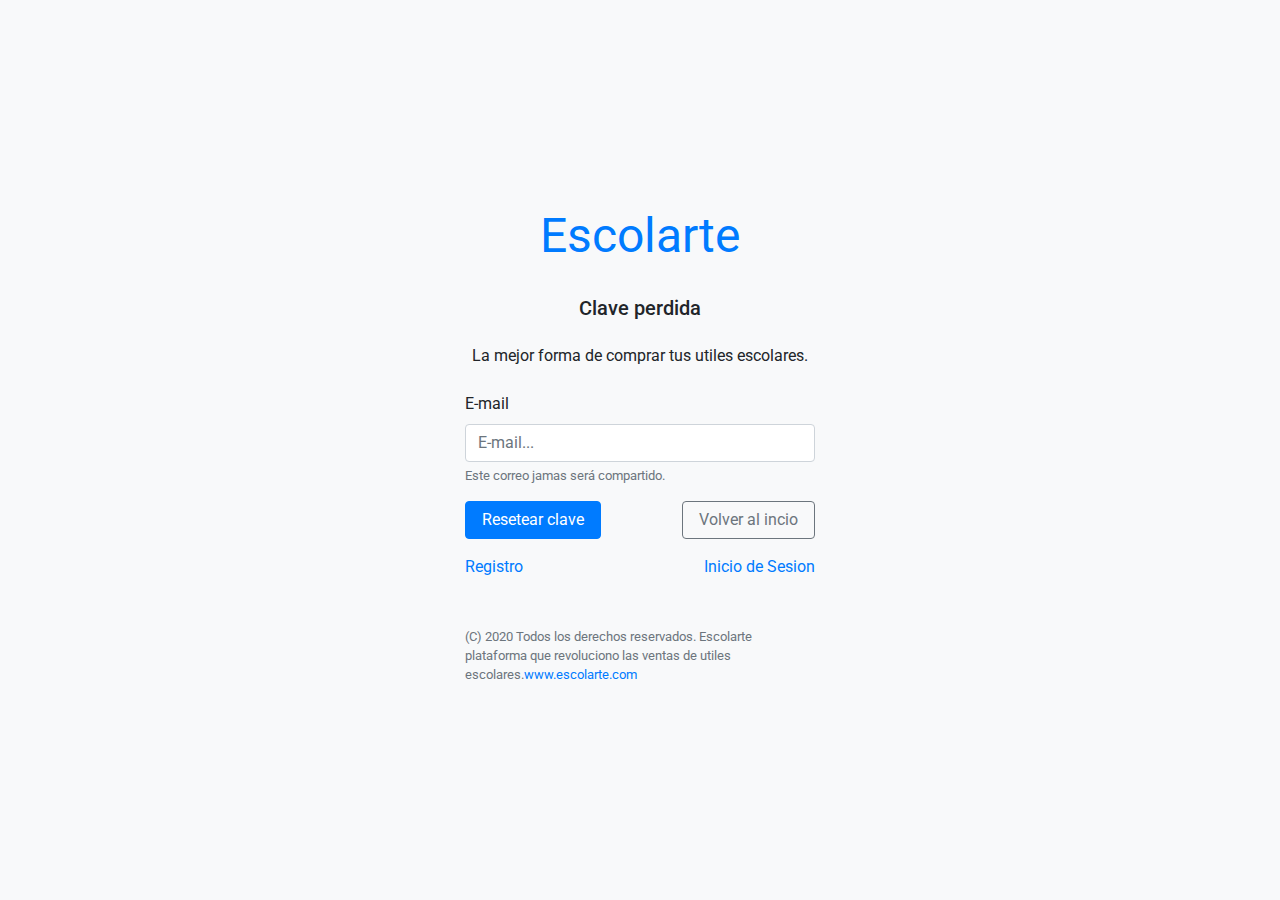
==== forgot-password.html @ 5e37c304 "Olvide mi clave" ====
<!doctype html>
<html lang="en">
  <head>
    <!-- Required meta tags -->
    <meta charset="utf-8">
    <meta name="viewport" content="width=device-width, initial-scale=1, shrink-to-fit=no">

    <!-- Bootstrap CSS -->
    <link rel="stylesheet" href="https://stackpath.bootstrapcdn.com/bootstrap/4.4.1/css/bootstrap.min.css" integrity="sha384-Vkoo8x4CGsO3+Hhxv8T/Q5PaXtkKtu6ug5TOeNV6gBiFeWPGFN9MuhOf23Q9Ifjh" crossorigin="anonymous">

    <title>Escolarte</title>
    <link rel="stylesheet" href="css/style.css">
    <link rel="stylesheet" href="css/login-register.css">    
  </head>
  <body class="bg-gray-100">
    <div class="layout layout--theme--light--primary">
        <!-- CONTENT -->
        <div class="container">
            <div class="row align-items-center" style="height: 100vh;">
                <div class="col">
                </div>
                <div class="col-xl-4 col-lg-6 col-md-8 col-xs-10">
                                        <!-- START Header -->
                    <div class="mb-4">
                        <div class="mb-4 text-center">
                            
                            <a href="/" class="brand">
                                Escolarte
                            </a>
                            
                        </div>
                        <h5 class="text-center mb-4">Clave perdida</h5>
                        <p class="text-center">
                        
                            La mejor forma de comprar tus utiles escolares.
                        
                        </p>
                    </div>
                    <!-- END Header -->
                    <!-- START Form -->
                    <form class="mb-3">
                        <div class="form-group">
                            <label for="emailAdress">E-mail</label>
                            <input type="email" class="form-control" id="emailAdress" aria-describedby="emailHelp" placeholder="E-mail...">
                            <small id="emailHelp" class="form-text text-muted">
                                Este correo jamas será compartido.
                            </small>
                        </div>
                        <div class="d-flex">
                            <button class="btn btn-theme btn-primary px-3">
                                Resetear clave
                            </button>
                            <a role="button" href="/" class="btn btn-outline-secondary px-3 ml-auto">
                                Volver al incio
                            </a>
                        </div>
                    </form>
                    <!-- END Form -->
                    					<!-- START Bottom Link(s) -->
					<div class="d-flex mb-5">
						<a href="/registro.html">
							
							 

							Registro
						</a>
						<a href="/login.html" class="ml-auto">
							Inicio de Sesion
						</a>
					</div>
					<!-- END Bottom Link(s) -->

                                        <!-- START Footer -->
                    <p class="small text-muted">
                        (C) 2020 Todos los derechos reservados. Escolarte plataforma que revoluciono las ventas de utiles escolares.<a href="/" class="text-primary" target="_blank">www.escolarte.com</a>
                    </p>
                    <!-- END Footer -->
                </div>
                <div class="col text-right">
                </div>
            </div>
        </div>
        <!-- /CONTENT -->
    </div>

    <!-- Optional JavaScript -->
    <!-- jQuery first, then Popper.js, then Bootstrap JS -->
    <script src="https://code.jquery.com/jquery-3.4.1.slim.min.js" integrity="sha384-J6qa4849blE2+poT4WnyKhv5vZF5SrPo0iEjwBvKU7imGFAV0wwj1yYfoRSJoZ+n" crossorigin="anonymous"></script>
    <script src="https://cdn.jsdelivr.net/npm/popper.js@1.16.0/dist/umd/popper.min.js" integrity="sha384-Q6E9RHvbIyZFJoft+2mJbHaEWldlvI9IOYy5n3zV9zzTtmI3UksdQRVvoxMfooAo" crossorigin="anonymous"></script>
    <script src="https://stackpath.bootstrapcdn.com/bootstrap/4.4.1/js/bootstrap.min.js" integrity="sha384-wfSDF2E50Y2D1uUdj0O3uMBJnjuUD4Ih7YwaYd1iqfktj0Uod8GCExl3Og8ifwB6" crossorigin="anonymous"></script>
  </body>
</html>
---- css/style.css ----
@import url("https://fonts.googleapis.com/css?family=Roboto:300,400,500,700");
/* Avatar Variants Definitions */
@import url("https://fonts.googleapis.com/css?family=Roboto:300,400,500,700");
@import url("https://fonts.googleapis.com/css?family=Roboto:300,400,500,700");
@import url("https://fonts.googleapis.com/css?family=Roboto:300,400,500,700");
@import url("https://fonts.googleapis.com/css?family=Roboto:300,400,500,700");
@import url("https://fonts.googleapis.com/css?family=Roboto:300,400,500,700");
@import url("https://fonts.googleapis.com/css?family=Roboto:300,400,500,700");
@import url("https://fonts.googleapis.com/css?family=Roboto:300,400,500,700");
@import url("https://fonts.googleapis.com/css?family=Roboto:300,400,500,700");
@import url("https://fonts.googleapis.com/css?family=Roboto:300,400,500,700");
@import url("https://fonts.googleapis.com/css?family=Roboto:300,400,500,700");
@import url("https://fonts.googleapis.com/css?family=Roboto:300,400,500,700");
.sidebar--animations-enabled {
    /*
    &.sidebar--slim.sidebar--collapsed {
        // Slim Submenus
        .sidebar-menu__entry > .sidebar-submenu {
            display: block !important;
            opacity: 0;
            transform: translateY(-40px) scale(0.8);
            transition: opacity 200ms ease-in-out,
                        transform 200ms cubic-bezier(0.645, 0.045, 0.465, 1.305);
            transition-delay: 200ms;
        }

        .sidebar-menu__entry:hover > .sidebar-submenu {
            opacity: 1;
            transform: translateY(0) scale(1);
        }
    }
    */ }
  .sidebar--animations-enabled.sidebar--animate-slim--progress .active > a {
    background-color: transparent !important;
    box-shadow: none !important;
    color: #1EB7FF !important; }
  .sidebar--animations-enabled.sidebar--animate-slim--progress .sidebar-menu__entry__link::after,
  .sidebar--animations-enabled.sidebar--animate-slim--progress .sidebar-submenu__entry__link::after {
    opacity: 0; }
  .sidebar--animations-enabled.sidebar--animate-slim--progress .sidebar-menu .badge {
    opacity: 0; }
  .sidebar--animations-enabled.sidebar--animate-entry-complete .sidebar__section {
    opacity: 1; }
  .sidebar--animations-enabled .sidebar__section {
    opacity: 0; }
  .sidebar--animations-enabled .sidebar-menu__entry__link::after {
    transition: opacity 200ms ease-in; }
  .sidebar--animations-enabled .sidebar-menu__entry.active .sidebar-menu__entry__link {
    transition: background-color 200ms ease-in-out box-shadow 200ms ease-in-out; }
  .sidebar--animations-enabled .sidbear-menu .badge {
    transition: opacity 200ms ease-in-out; }

/* Avatar Variants Definitions */
/* Variant Generator */
/* Avatar Base */
.avatar {
  position: relative;
  display: inline-block; }
  .avatar__content {
    border-radius: 50%;
    width: 100%;
    height: 100%;
    overflow: hidden;
    position: relative;
    z-index: 0;
    mask-image: -webkit-radial-gradient(white, black);
    -webkit-mask-image: -webkit-radial-gradient(white, black); }
  .avatar__badge {
    position: absolute;
    display: block;
    transform: translate(50%, -50%);
    z-index: 1; }
  .avatar__icon {
    position: absolute;
    display: block;
    transform: translate(50%, 50%);
    z-index: 1; }
    .avatar__icon--stack > .fa {
      display: block; }
      .avatar__icon--stack > .fa ~ .fa {
        position: absolute;
        top: 50%;
        left: 50%;
        transform: translate(-50%, -50%); }

.avatar-font {
  display: flex;
  align-items: center;
  justify-content: center;
  width: 100%;
  height: 100%; }
  .avatar-font__text {
    flex: 0 0 auto;
    font-size: 11px;
    font-weight: 600; }

.avatar-font--sm .avatar-font__text {
  font-size: 10px; }

.avatar-font--lg .avatar-font__text {
  font-size: 24px; }

.avatar-image {
  display: inline-block;
  position: relative; }
  .avatar-image__image {
    position: relative;
    visibility: hidden;
    z-index: 0; }
    .avatar-image__image img {
      width: 100%;
      position: absolute;
      top: 50%;
      left: 50%;
      transform: translate(-50%, -50%); }
  .avatar-image__placeholder {
    position: absolute;
    top: 0;
    left: 0;
    z-index: 1; }
  .avatar-image--loaded .avatar-image__image {
    visibility: visible; }

.avatar--sm {
  width: 20px;
  height: 20px; }
  .avatar--sm .avatar__icon:not(.avatar__icon--nested) {
    right: 1px;
    bottom: 3px; }
    .avatar--sm .avatar__icon:not(.avatar__icon--nested) > *:first-child {
      font-size: 14px; }
    .avatar--sm .avatar__icon:not(.avatar__icon--nested) > * ~ * {
      font-size: 9.8px; }
      .avatar--sm .avatar__icon:not(.avatar__icon--nested) > * ~ *.avatar__icon--small {
        font-size: 5.46px; }
  .avatar--sm .avatar__icon.avatar__icon--nested {
    right: -2px;
    bottom: 3px; }
    .avatar--sm .avatar__icon.avatar__icon--nested > *:first-child {
      font-size: 25px; }
    .avatar--sm .avatar__icon.avatar__icon--nested > * ~ * {
      font-size: 19.5px; }
      .avatar--sm .avatar__icon.avatar__icon--nested > * ~ *.avatar__icon__inner {
        font-size: 9.75px; }
  .avatar--sm .avatar__badge {
    right: 1px;
    top: 1px; }
    .avatar--sm .avatar__badge .badge,
    .avatar--sm .avatar__badge .label {
      font-size: 9px; }

.avatar--md {
  width: 30px;
  height: 30px; }
  .avatar--md .avatar__icon:not(.avatar__icon--nested) {
    right: -1px;
    bottom: 5px; }
    .avatar--md .avatar__icon:not(.avatar__icon--nested) > *:first-child {
      font-size: 15px; }
    .avatar--md .avatar__icon:not(.avatar__icon--nested) > * ~ * {
      font-size: 10.5px; }
      .avatar--md .avatar__icon:not(.avatar__icon--nested) > * ~ *.avatar__icon--small {
        font-size: 5.4px; }
  .avatar--md .avatar__icon.avatar__icon--nested {
    right: 1px;
    bottom: 5px; }
    .avatar--md .avatar__icon.avatar__icon--nested > *:first-child {
      font-size: 25px; }
    .avatar--md .avatar__icon.avatar__icon--nested > * ~ * {
      font-size: 19.5px; }
      .avatar--md .avatar__icon.avatar__icon--nested > * ~ *.avatar__icon__inner {
        font-size: 9px; }
  .avatar--md .avatar__badge {
    right: 2px;
    top: 3px; }

.avatar--lg {
  width: 60px;
  height: 60px; }
  .avatar--lg .avatar__icon:not(.avatar__icon--nested) {
    right: 10px;
    bottom: 8px; }
    .avatar--lg .avatar__icon:not(.avatar__icon--nested) > *:first-child {
      font-size: 15px; }
    .avatar--lg .avatar__icon:not(.avatar__icon--nested) > * ~ * {
      font-size: 10.5px; }
      .avatar--lg .avatar__icon:not(.avatar__icon--nested) > * ~ *.avatar__icon--small {
        font-size: 5.4px; }
  .avatar--lg .avatar__icon.avatar__icon--nested {
    right: 10px;
    bottom: 8px; }
    .avatar--lg .avatar__icon.avatar__icon--nested > *:first-child {
      font-size: 25px; }
    .avatar--lg .avatar__icon.avatar__icon--nested > * ~ * {
      font-size: 19.5px; }
      .avatar--lg .avatar__icon.avatar__icon--nested > * ~ *.avatar__icon__inner {
        font-size: 9px; }
  .avatar--lg .avatar__badge {
    right: 10px;
    top: 5px; }

/* Avatar Variants Definitions */
.custom-card--border-dash.custom-card--color-100, .custom-card--border-dot.custom-card--color-100, .custom-card--border.custom-card--color-100 {
  border-color: #F8F9FA; }
.custom-card--border-dash.custom-card--color-200, .custom-card--border-dot.custom-card--color-200, .custom-card--border.custom-card--color-200 {
  border-color: #E9ECEF; }
.custom-card--border-dash.custom-card--color-300, .custom-card--border-dot.custom-card--color-300, .custom-card--border.custom-card--color-300 {
  border-color: #DEE2E6; }
.custom-card--border-dash.custom-card--color-400, .custom-card--border-dot.custom-card--color-400, .custom-card--border.custom-card--color-400 {
  border-color: #CED4DA; }
.custom-card--border-dash.custom-card--color-500, .custom-card--border-dot.custom-card--color-500, .custom-card--border.custom-card--color-500 {
  border-color: #ADB5BD; }
.custom-card--border-dash.custom-card--color-600, .custom-card--border-dot.custom-card--color-600, .custom-card--border.custom-card--color-600 {
  border-color: #868E96; }
.custom-card--border-dash.custom-card--color-700, .custom-card--border-dot.custom-card--color-700, .custom-card--border.custom-card--color-700 {
  border-color: #5D636D; }
.custom-card--border-dash.custom-card--color-800, .custom-card--border-dot.custom-card--color-800, .custom-card--border.custom-card--color-800 {
  border-color: #3F4651; }
.custom-card--border-dash.custom-card--color-900, .custom-card--border-dot.custom-card--color-900, .custom-card--border.custom-card--color-900 {
  border-color: #353C48; }
.custom-card--border-dash.custom-card--color-blue, .custom-card--border-dot.custom-card--color-blue, .custom-card--border.custom-card--color-blue {
  border-color: #1EB7FF; }
.custom-card--border-dash.custom-card--color-indigo, .custom-card--border-dot.custom-card--color-indigo, .custom-card--border.custom-card--color-indigo {
  border-color: #6610f2; }
.custom-card--border-dash.custom-card--color-purple, .custom-card--border-dot.custom-card--color-purple, .custom-card--border.custom-card--color-purple {
  border-color: #CA8EFF; }
.custom-card--border-dash.custom-card--color-pink, .custom-card--border-dot.custom-card--color-pink, .custom-card--border.custom-card--color-pink {
  border-color: #e83e8c; }
.custom-card--border-dash.custom-card--color-red, .custom-card--border-dot.custom-card--color-red, .custom-card--border.custom-card--color-red {
  border-color: #ED1C24; }
.custom-card--border-dash.custom-card--color-orange, .custom-card--border-dot.custom-card--color-orange, .custom-card--border.custom-card--color-orange {
  border-color: #F27212; }
.custom-card--border-dash.custom-card--color-yellow, .custom-card--border-dot.custom-card--color-yellow, .custom-card--border.custom-card--color-yellow {
  border-color: #F7BF47; }
.custom-card--border-dash.custom-card--color-green, .custom-card--border-dot.custom-card--color-green, .custom-card--border.custom-card--color-green {
  border-color: #1BB934; }
.custom-card--border-dash.custom-card--color-teal, .custom-card--border-dot.custom-card--color-teal, .custom-card--border.custom-card--color-teal {
  border-color: #20c997; }
.custom-card--border-dash.custom-card--color-cyan, .custom-card--border-dot.custom-card--color-cyan, .custom-card--border.custom-card--color-cyan {
  border-color: #33AE9A; }
.custom-card--border-dash.custom-card--color-white, .custom-card--border-dot.custom-card--color-white, .custom-card--border.custom-card--color-white {
  border-color: #fff; }
.custom-card--border-dash.custom-card--color-gray, .custom-card--border-dot.custom-card--color-gray, .custom-card--border.custom-card--color-gray {
  border-color: #868E96; }
.custom-card--border-dash.custom-card--color-gray-dark, .custom-card--border-dot.custom-card--color-gray-dark, .custom-card--border.custom-card--color-gray-dark {
  border-color: #3F4651; }
.custom-card--border-dash.custom-card--color-facebook, .custom-card--border-dot.custom-card--color-facebook, .custom-card--border.custom-card--color-facebook {
  border-color: #3A5E95; }
.custom-card--border-dash.custom-card--color-twitter, .custom-card--border-dot.custom-card--color-twitter, .custom-card--border.custom-card--color-twitter {
  border-color: #60ADDB; }
.custom-card--border-dash.custom-card--color-lastfm, .custom-card--border-dot.custom-card--color-lastfm, .custom-card--border.custom-card--color-lastfm {
  border-color: #E01132; }
.custom-card--border-dash.custom-card--color-pinterest, .custom-card--border-dot.custom-card--color-pinterest, .custom-card--border.custom-card--color-pinterest {
  border-color: #BD0520; }
.custom-card--border-dash.custom-card--color-linkedin, .custom-card--border-dot.custom-card--color-linkedin, .custom-card--border.custom-card--color-linkedin {
  border-color: #057CB2; }
.custom-card--border-dash.custom-card--color-medium, .custom-card--border-dot.custom-card--color-medium, .custom-card--border.custom-card--color-medium {
  border-color: #5cb85c; }
.custom-card--border-dash.custom-card--color-skype, .custom-card--border-dot.custom-card--color-skype, .custom-card--border.custom-card--color-skype {
  border-color: #0AB2EF; }
.custom-card--border-dash.custom-card--color-foursquare, .custom-card--border-dot.custom-card--color-foursquare, .custom-card--border.custom-card--color-foursquare {
  border-color: #F84978; }
.custom-card--border-dash.custom-card--color-android, .custom-card--border-dot.custom-card--color-android, .custom-card--border.custom-card--color-android {
  border-color: #A6C843; }
.custom-card--border-dash.custom-card--color-spotify, .custom-card--border-dot.custom-card--color-spotify, .custom-card--border.custom-card--color-spotify {
  border-color: #2FD665; }
.custom-card--border-dash.custom-card--color-paypal, .custom-card--border-dot.custom-card--color-paypal, .custom-card--border.custom-card--color-paypal {
  border-color: #2A9AD7; }
.custom-card--border-dash.custom-card--color-dribble, .custom-card--border-dot.custom-card--color-dribble, .custom-card--border.custom-card--color-dribble {
  border-color: #F16898; }
.custom-card--border-dash.custom-card--color-youtube, .custom-card--border-dot.custom-card--color-youtube, .custom-card--border.custom-card--color-youtube {
  border-color: #ED1922; }
.custom-card--border-dash.custom-card--color-windows, .custom-card--border-dot.custom-card--color-windows, .custom-card--border.custom-card--color-windows {
  border-color: #10BFF2; }
.custom-card--border-dash.custom-card--color-amazon, .custom-card--border-dot.custom-card--color-amazon, .custom-card--border.custom-card--color-amazon {
  border-color: #FEA320; }
.custom-card--border-dash.custom-card--color-black-01, .custom-card--border-dot.custom-card--color-black-01, .custom-card--border.custom-card--color-black-01 {
  border-color: rgba(31, 45, 61, 0.1); }
.custom-card--border-dash.custom-card--color-black-02, .custom-card--border-dot.custom-card--color-black-02, .custom-card--border.custom-card--color-black-02 {
  border-color: rgba(31, 45, 61, 0.2); }
.custom-card--border-dash.custom-card--color-black-03, .custom-card--border-dot.custom-card--color-black-03, .custom-card--border.custom-card--color-black-03 {
  border-color: rgba(31, 45, 61, 0.3); }
.custom-card--border-dash.custom-card--color-black-04, .custom-card--border-dot.custom-card--color-black-04, .custom-card--border.custom-card--color-black-04 {
  border-color: rgba(31, 45, 61, 0.4); }
.custom-card--border-dash.custom-card--color-black-05, .custom-card--border-dot.custom-card--color-black-05, .custom-card--border.custom-card--color-black-05 {
  border-color: rgba(31, 45, 61, 0.5); }
.custom-card--border-dash.custom-card--color-black-06, .custom-card--border-dot.custom-card--color-black-06, .custom-card--border.custom-card--color-black-06 {
  border-color: rgba(31, 45, 61, 0.6); }
.custom-card--border-dash.custom-card--color-black-07, .custom-card--border-dot.custom-card--color-black-07, .custom-card--border.custom-card--color-black-07 {
  border-color: rgba(31, 45, 61, 0.7); }
.custom-card--border-dash.custom-card--color-black-08, .custom-card--border-dot.custom-card--color-black-08, .custom-card--border.custom-card--color-black-08 {
  border-color: rgba(31, 45, 61, 0.8); }
.custom-card--border-dash.custom-card--color-black-09, .custom-card--border-dot.custom-card--color-black-09, .custom-card--border.custom-card--color-black-09 {
  border-color: rgba(31, 45, 61, 0.9); }
.custom-card--border-dash.custom-card--color-white-01, .custom-card--border-dot.custom-card--color-white-01, .custom-card--border.custom-card--color-white-01 {
  border-color: rgba(255, 255, 255, 0.1); }
.custom-card--border-dash.custom-card--color-white-02, .custom-card--border-dot.custom-card--color-white-02, .custom-card--border.custom-card--color-white-02 {
  border-color: rgba(255, 255, 255, 0.2); }
.custom-card--border-dash.custom-card--color-white-03, .custom-card--border-dot.custom-card--color-white-03, .custom-card--border.custom-card--color-white-03 {
  border-color: rgba(255, 255, 255, 0.3); }
.custom-card--border-dash.custom-card--color-white-04, .custom-card--border-dot.custom-card--color-white-04, .custom-card--border.custom-card--color-white-04 {
  border-color: rgba(255, 255, 255, 0.4); }
.custom-card--border-dash.custom-card--color-white-05, .custom-card--border-dot.custom-card--color-white-05, .custom-card--border.custom-card--color-white-05 {
  border-color: rgba(255, 255, 255, 0.5); }
.custom-card--border-dash.custom-card--color-white-06, .custom-card--border-dot.custom-card--color-white-06, .custom-card--border.custom-card--color-white-06 {
  border-color: rgba(255, 255, 255, 0.6); }
.custom-card--border-dash.custom-card--color-white-07, .custom-card--border-dot.custom-card--color-white-07, .custom-card--border.custom-card--color-white-07 {
  border-color: rgba(255, 255, 255, 0.7); }
.custom-card--border-dash.custom-card--color-white-08, .custom-card--border-dot.custom-card--color-white-08, .custom-card--border.custom-card--color-white-08 {
  border-color: rgba(255, 255, 255, 0.8); }
.custom-card--border-dash.custom-card--color-white-09, .custom-card--border-dot.custom-card--color-white-09, .custom-card--border.custom-card--color-white-09 {
  border-color: rgba(255, 255, 255, 0.9); }
.custom-card--border-dash.custom-card--color-primary-01, .custom-card--border-dot.custom-card--color-primary-01, .custom-card--border.custom-card--color-primary-01 {
  border-color: rgba(30, 183, 255, 0.1); }
.custom-card--border-dash.custom-card--color-primary-02, .custom-card--border-dot.custom-card--color-primary-02, .custom-card--border.custom-card--color-primary-02 {
  border-color: rgba(30, 183, 255, 0.2); }
.custom-card--border-dash.custom-card--color-primary-03, .custom-card--border-dot.custom-card--color-primary-03, .custom-card--border.custom-card--color-primary-03 {
  border-color: rgba(30, 183, 255, 0.3); }
.custom-card--border-dash.custom-card--color-primary-04, .custom-card--border-dot.custom-card--color-primary-04, .custom-card--border.custom-card--color-primary-04 {
  border-color: rgba(30, 183, 255, 0.4); }
.custom-card--border-dash.custom-card--color-primary-05, .custom-card--border-dot.custom-card--color-primary-05, .custom-card--border.custom-card--color-primary-05 {
  border-color: rgba(30, 183, 255, 0.5); }
.custom-card--border-dash.custom-card--color-primary-06, .custom-card--border-dot.custom-card--color-primary-06, .custom-card--border.custom-card--color-primary-06 {
  border-color: rgba(30, 183, 255, 0.6); }
.custom-card--border-dash.custom-card--color-primary-07, .custom-card--border-dot.custom-card--color-primary-07, .custom-card--border.custom-card--color-primary-07 {
  border-color: rgba(30, 183, 255, 0.7); }
.custom-card--border-dash.custom-card--color-primary-08, .custom-card--border-dot.custom-card--color-primary-08, .custom-card--border.custom-card--color-primary-08 {
  border-color: rgba(30, 183, 255, 0.8); }
.custom-card--border-dash.custom-card--color-primary-09, .custom-card--border-dot.custom-card--color-primary-09, .custom-card--border.custom-card--color-primary-09 {
  border-color: rgba(30, 183, 255, 0.9); }
.custom-card--border-dash.custom-card--color-info-01, .custom-card--border-dot.custom-card--color-info-01, .custom-card--border.custom-card--color-info-01 {
  border-color: rgba(51, 174, 154, 0.1); }
.custom-card--border-dash.custom-card--color-info-02, .custom-card--border-dot.custom-card--color-info-02, .custom-card--border.custom-card--color-info-02 {
  border-color: rgba(51, 174, 154, 0.2); }
.custom-card--border-dash.custom-card--color-info-03, .custom-card--border-dot.custom-card--color-info-03, .custom-card--border.custom-card--color-info-03 {
  border-color: rgba(51, 174, 154, 0.3); }
.custom-card--border-dash.custom-card--color-info-04, .custom-card--border-dot.custom-card--color-info-04, .custom-card--border.custom-card--color-info-04 {
  border-color: rgba(51, 174, 154, 0.4); }
.custom-card--border-dash.custom-card--color-info-05, .custom-card--border-dot.custom-card--color-info-05, .custom-card--border.custom-card--color-info-05 {
  border-color: rgba(51, 174, 154, 0.5); }
.custom-card--border-dash.custom-card--color-info-06, .custom-card--border-dot.custom-card--color-info-06, .custom-card--border.custom-card--color-info-06 {
  border-color: rgba(51, 174, 154, 0.6); }
.custom-card--border-dash.custom-card--color-info-07, .custom-card--border-dot.custom-card--color-info-07, .custom-card--border.custom-card--color-info-07 {
  border-color: rgba(51, 174, 154, 0.7); }
.custom-card--border-dash.custom-card--color-info-08, .custom-card--border-dot.custom-card--color-info-08, .custom-card--border.custom-card--color-info-08 {
  border-color: rgba(51, 174, 154, 0.8); }
.custom-card--border-dash.custom-card--color-info-09, .custom-card--border-dot.custom-card--color-info-09, .custom-card--border.custom-card--color-info-09 {
  border-color: rgba(51, 174, 154, 0.9); }
.custom-card--border-dash.custom-card--color-success-01, .custom-card--border-dot.custom-card--color-success-01, .custom-card--border.custom-card--color-success-01 {
  border-color: rgba(27, 185, 52, 0.1); }
.custom-card--border-dash.custom-card--color-success-02, .custom-card--border-dot.custom-card--color-success-02, .custom-card--border.custom-card--color-success-02 {
  border-color: rgba(27, 185, 52, 0.2); }
.custom-card--border-dash.custom-card--color-success-03, .custom-card--border-dot.custom-card--color-success-03, .custom-card--border.custom-card--color-success-03 {
  border-color: rgba(27, 185, 52, 0.3); }
.custom-card--border-dash.custom-card--color-success-04, .custom-card--border-dot.custom-card--color-success-04, .custom-card--border.custom-card--color-success-04 {
  border-color: rgba(27, 185, 52, 0.4); }
.custom-card--border-dash.custom-card--color-success-05, .custom-card--border-dot.custom-card--color-success-05, .custom-card--border.custom-card--color-success-05 {
  border-color: rgba(27, 185, 52, 0.5); }
.custom-card--border-dash.custom-card--color-success-06, .custom-card--border-dot.custom-card--color-success-06, .custom-card--border.custom-card--color-success-06 {
  border-color: rgba(27, 185, 52, 0.6); }
.custom-card--border-dash.custom-card--color-success-07, .custom-card--border-dot.custom-card--color-success-07, .custom-card--border.custom-card--color-success-07 {
  border-color: rgba(27, 185, 52, 0.7); }
.custom-card--border-dash.custom-card--color-success-08, .custom-card--border-dot.custom-card--color-success-08, .custom-card--border.custom-card--color-success-08 {
  border-color: rgba(27, 185, 52, 0.8); }
.custom-card--border-dash.custom-card--color-success-09, .custom-card--border-dot.custom-card--color-success-09, .custom-card--border.custom-card--color-success-09 {
  border-color: rgba(27, 185, 52, 0.9); }
.custom-card--border-dash.custom-card--color-warning-01, .custom-card--border-dot.custom-card--color-warning-01, .custom-card--border.custom-card--color-warning-01 {
  border-color: rgba(242, 114, 18, 0.1); }
.custom-card--border-dash.custom-card--color-warning-02, .custom-card--border-dot.custom-card--color-warning-02, .custom-card--border.custom-card--color-warning-02 {
  border-color: rgba(242, 114, 18, 0.2); }
.custom-card--border-dash.custom-card--color-warning-03, .custom-card--border-dot.custom-card--color-warning-03, .custom-card--border.custom-card--color-warning-03 {
  border-color: rgba(242, 114, 18, 0.3); }
.custom-card--border-dash.custom-card--color-warning-04, .custom-card--border-dot.custom-card--color-warning-04, .custom-card--border.custom-card--color-warning-04 {
  border-color: rgba(242, 114, 18, 0.4); }
.custom-card--border-dash.custom-card--color-warning-05, .custom-card--border-dot.custom-card--color-warning-05, .custom-card--border.custom-card--color-warning-05 {
  border-color: rgba(242, 114, 18, 0.5); }
.custom-card--border-dash.custom-card--color-warning-06, .custom-card--border-dot.custom-card--color-warning-06, .custom-card--border.custom-card--color-warning-06 {
  border-color: rgba(242, 114, 18, 0.6); }
.custom-card--border-dash.custom-card--color-warning-07, .custom-card--border-dot.custom-card--color-warning-07, .custom-card--border.custom-card--color-warning-07 {
  border-color: rgba(242, 114, 18, 0.7); }
.custom-card--border-dash.custom-card--color-warning-08, .custom-card--border-dot.custom-card--color-warning-08, .custom-card--border.custom-card--color-warning-08 {
  border-color: rgba(242, 114, 18, 0.8); }
.custom-card--border-dash.custom-card--color-warning-09, .custom-card--border-dot.custom-card--color-warning-09, .custom-card--border.custom-card--color-warning-09 {
  border-color: rgba(242, 114, 18, 0.9); }
.custom-card--border-dash.custom-card--color-danger-01, .custom-card--border-dot.custom-card--color-danger-01, .custom-card--border.custom-card--color-danger-01 {
  border-color: rgba(237, 28, 36, 0.1); }
.custom-card--border-dash.custom-card--color-danger-02, .custom-card--border-dot.custom-card--color-danger-02, .custom-card--border.custom-card--color-danger-02 {
  border-color: rgba(237, 28, 36, 0.2); }
.custom-card--border-dash.custom-card--color-danger-03, .custom-card--border-dot.custom-card--color-danger-03, .custom-card--border.custom-card--color-danger-03 {
  border-color: rgba(237, 28, 36, 0.3); }
.custom-card--border-dash.custom-card--color-danger-04, .custom-card--border-dot.custom-card--color-danger-04, .custom-card--border.custom-card--color-danger-04 {
  border-color: rgba(237, 28, 36, 0.4); }
.custom-card--border-dash.custom-card--color-danger-05, .custom-card--border-dot.custom-card--color-danger-05, .custom-card--border.custom-card--color-danger-05 {
  border-color: rgba(237, 28, 36, 0.5); }
.custom-card--border-dash.custom-card--color-danger-06, .custom-card--border-dot.custom-card--color-danger-06, .custom-card--border.custom-card--color-danger-06 {
  border-color: rgba(237, 28, 36, 0.6); }
.custom-card--border-dash.custom-card--color-danger-07, .custom-card--border-dot.custom-card--color-danger-07, .custom-card--border.custom-card--color-danger-07 {
  border-color: rgba(237, 28, 36, 0.7); }
.custom-card--border-dash.custom-card--color-danger-08, .custom-card--border-dot.custom-card--color-danger-08, .custom-card--border.custom-card--color-danger-08 {
  border-color: rgba(237, 28, 36, 0.8); }
.custom-card--border-dash.custom-card--color-danger-09, .custom-card--border-dot.custom-card--color-danger-09, .custom-card--border.custom-card--color-danger-09 {
  border-color: rgba(237, 28, 36, 0.9); }
.custom-card--border-dash.custom-card--color-yellow-01, .custom-card--border-dot.custom-card--color-yellow-01, .custom-card--border.custom-card--color-yellow-01 {
  border-color: rgba(247, 191, 71, 0.1); }
.custom-card--border-dash.custom-card--color-yellow-02, .custom-card--border-dot.custom-card--color-yellow-02, .custom-card--border.custom-card--color-yellow-02 {
  border-color: rgba(247, 191, 71, 0.2); }
.custom-card--border-dash.custom-card--color-yellow-03, .custom-card--border-dot.custom-card--color-yellow-03, .custom-card--border.custom-card--color-yellow-03 {
  border-color: rgba(247, 191, 71, 0.3); }
.custom-card--border-dash.custom-card--color-yellow-04, .custom-card--border-dot.custom-card--color-yellow-04, .custom-card--border.custom-card--color-yellow-04 {
  border-color: rgba(247, 191, 71, 0.4); }
.custom-card--border-dash.custom-card--color-yellow-05, .custom-card--border-dot.custom-card--color-yellow-05, .custom-card--border.custom-card--color-yellow-05 {
  border-color: rgba(247, 191, 71, 0.5); }
.custom-card--border-dash.custom-card--color-yellow-06, .custom-card--border-dot.custom-card--color-yellow-06, .custom-card--border.custom-card--color-yellow-06 {
  border-color: rgba(247, 191, 71, 0.6); }
.custom-card--border-dash.custom-card--color-yellow-07, .custom-card--border-dot.custom-card--color-yellow-07, .custom-card--border.custom-card--color-yellow-07 {
  border-color: rgba(247, 191, 71, 0.7); }
.custom-card--border-dash.custom-card--color-yellow-08, .custom-card--border-dot.custom-card--color-yellow-08, .custom-card--border.custom-card--color-yellow-08 {
  border-color: rgba(247, 191, 71, 0.8); }
.custom-card--border-dash.custom-card--color-yellow-09, .custom-card--border-dot.custom-card--color-yellow-09, .custom-card--border.custom-card--color-yellow-09 {
  border-color: rgba(247, 191, 71, 0.9); }
.custom-card--border-dash.custom-card--color-secondary-01, .custom-card--border-dot.custom-card--color-secondary-01, .custom-card--border.custom-card--color-secondary-01 {
  border-color: rgba(134, 142, 150, 0.1); }
.custom-card--border-dash.custom-card--color-secondary-02, .custom-card--border-dot.custom-card--color-secondary-02, .custom-card--border.custom-card--color-secondary-02 {
  border-color: rgba(134, 142, 150, 0.2); }
.custom-card--border-dash.custom-card--color-secondary-03, .custom-card--border-dot.custom-card--color-secondary-03, .custom-card--border.custom-card--color-secondary-03 {
  border-color: rgba(134, 142, 150, 0.3); }
.custom-card--border-dash.custom-card--color-secondary-04, .custom-card--border-dot.custom-card--color-secondary-04, .custom-card--border.custom-card--color-secondary-04 {
  border-color: rgba(134, 142, 150, 0.4); }
.custom-card--border-dash.custom-card--color-secondary-05, .custom-card--border-dot.custom-card--color-secondary-05, .custom-card--border.custom-card--color-secondary-05 {
  border-color: rgba(134, 142, 150, 0.5); }
.custom-card--border-dash.custom-card--color-secondary-06, .custom-card--border-dot.custom-card--color-secondary-06, .custom-card--border.custom-card--color-secondary-06 {
  border-color: rgba(134, 142, 150, 0.6); }
.custom-card--border-dash.custom-card--color-secondary-07, .custom-card--border-dot.custom-card--color-secondary-07, .custom-card--border.custom-card--color-secondary-07 {
  border-color: rgba(134, 142, 150, 0.7); }
.custom-card--border-dash.custom-card--color-secondary-08, .custom-card--border-dot.custom-card--color-secondary-08, .custom-card--border.custom-card--color-secondary-08 {
  border-color: rgba(134, 142, 150, 0.8); }
.custom-card--border-dash.custom-card--color-secondary-09, .custom-card--border-dot.custom-card--color-secondary-09, .custom-card--border.custom-card--color-secondary-09 {
  border-color: rgba(134, 142, 150, 0.9); }
.custom-card--border-dash.custom-card--color-dark-01, .custom-card--border-dot.custom-card--color-dark-01, .custom-card--border.custom-card--color-dark-01 {
  border-color: rgba(63, 70, 81, 0.1); }
.custom-card--border-dash.custom-card--color-dark-02, .custom-card--border-dot.custom-card--color-dark-02, .custom-card--border.custom-card--color-dark-02 {
  border-color: rgba(63, 70, 81, 0.2); }
.custom-card--border-dash.custom-card--color-dark-03, .custom-card--border-dot.custom-card--color-dark-03, .custom-card--border.custom-card--color-dark-03 {
  border-color: rgba(63, 70, 81, 0.3); }
.custom-card--border-dash.custom-card--color-dark-04, .custom-card--border-dot.custom-card--color-dark-04, .custom-card--border.custom-card--color-dark-04 {
  border-color: rgba(63, 70, 81, 0.4); }
.custom-card--border-dash.custom-card--color-dark-05, .custom-card--border-dot.custom-card--color-dark-05, .custom-card--border.custom-card--color-dark-05 {
  border-color: rgba(63, 70, 81, 0.5); }
.custom-card--border-dash.custom-card--color-dark-06, .custom-card--border-dot.custom-card--color-dark-06, .custom-card--border.custom-card--color-dark-06 {
  border-color: rgba(63, 70, 81, 0.6); }
.custom-card--border-dash.custom-card--color-dark-07, .custom-card--border-dot.custom-card--color-dark-07, .custom-card--border.custom-card--color-dark-07 {
  border-color: rgba(63, 70, 81, 0.7); }
.custom-card--border-dash.custom-card--color-dark-08, .custom-card--border-dot.custom-card--color-dark-08, .custom-card--border.custom-card--color-dark-08 {
  border-color: rgba(63, 70, 81, 0.8); }
.custom-card--border-dash.custom-card--color-dark-09, .custom-card--border-dot.custom-card--color-dark-09, .custom-card--border.custom-card--color-dark-09 {
  border-color: rgba(63, 70, 81, 0.9); }
.custom-card--border-dash.custom-card--color-light-01, .custom-card--border-dot.custom-card--color-light-01, .custom-card--border.custom-card--color-light-01 {
  border-color: rgba(248, 249, 250, 0.1); }
.custom-card--border-dash.custom-card--color-light-02, .custom-card--border-dot.custom-card--color-light-02, .custom-card--border.custom-card--color-light-02 {
  border-color: rgba(248, 249, 250, 0.2); }
.custom-card--border-dash.custom-card--color-light-03, .custom-card--border-dot.custom-card--color-light-03, .custom-card--border.custom-card--color-light-03 {
  border-color: rgba(248, 249, 250, 0.3); }
.custom-card--border-dash.custom-card--color-light-04, .custom-card--border-dot.custom-card--color-light-04, .custom-card--border.custom-card--color-light-04 {
  border-color: rgba(248, 249, 250, 0.4); }
.custom-card--border-dash.custom-card--color-light-05, .custom-card--border-dot.custom-card--color-light-05, .custom-card--border.custom-card--color-light-05 {
  border-color: rgba(248, 249, 250, 0.5); }
.custom-card--border-dash.custom-card--color-light-06, .custom-card--border-dot.custom-card--color-light-06, .custom-card--border.custom-card--color-light-06 {
  border-color: rgba(248, 249, 250, 0.6); }
.custom-card--border-dash.custom-card--color-light-07, .custom-card--border-dot.custom-card--color-light-07, .custom-card--border.custom-card--color-light-07 {
  border-color: rgba(248, 249, 250, 0.7); }
.custom-card--border-dash.custom-card--color-light-08, .custom-card--border-dot.custom-card--color-light-08, .custom-card--border.custom-card--color-light-08 {
  border-color: rgba(248, 249, 250, 0.8); }
.custom-card--border-dash.custom-card--color-light-09, .custom-card--border-dot.custom-card--color-light-09, .custom-card--border.custom-card--color-light-09 {
  border-color: rgba(248, 249, 250, 0.9); }
.custom-card--border-dash.custom-card--color-purple-01, .custom-card--border-dot.custom-card--color-purple-01, .custom-card--border.custom-card--color-purple-01 {
  border-color: rgba(202, 142, 255, 0.1); }
.custom-card--border-dash.custom-card--color-purple-02, .custom-card--border-dot.custom-card--color-purple-02, .custom-card--border.custom-card--color-purple-02 {
  border-color: rgba(202, 142, 255, 0.2); }
.custom-card--border-dash.custom-card--color-purple-03, .custom-card--border-dot.custom-card--color-purple-03, .custom-card--border.custom-card--color-purple-03 {
  border-color: rgba(202, 142, 255, 0.3); }
.custom-card--border-dash.custom-card--color-purple-04, .custom-card--border-dot.custom-card--color-purple-04, .custom-card--border.custom-card--color-purple-04 {
  border-color: rgba(202, 142, 255, 0.4); }
.custom-card--border-dash.custom-card--color-purple-05, .custom-card--border-dot.custom-card--color-purple-05, .custom-card--border.custom-card--color-purple-05 {
  border-color: rgba(202, 142, 255, 0.5); }
.custom-card--border-dash.custom-card--color-purple-06, .custom-card--border-dot.custom-card--color-purple-06, .custom-card--border.custom-card--color-purple-06 {
  border-color: rgba(202, 142, 255, 0.6); }
.custom-card--border-dash.custom-card--color-purple-07, .custom-card--border-dot.custom-card--color-purple-07, .custom-card--border.custom-card--color-purple-07 {
  border-color: rgba(202, 142, 255, 0.7); }
.custom-card--border-dash.custom-card--color-purple-08, .custom-card--border-dot.custom-card--color-purple-08, .custom-card--border.custom-card--color-purple-08 {
  border-color: rgba(202, 142, 255, 0.8); }
.custom-card--border-dash.custom-card--color-purple-09, .custom-card--border-dot.custom-card--color-purple-09, .custom-card--border.custom-card--color-purple-09 {
  border-color: rgba(202, 142, 255, 0.9); }
.custom-card--border-dash.custom-card--color-primary, .custom-card--border-dot.custom-card--color-primary, .custom-card--border.custom-card--color-primary {
  border-color: #1EB7FF; }
.custom-card--border-dash.custom-card--color-secondary, .custom-card--border-dot.custom-card--color-secondary, .custom-card--border.custom-card--color-secondary {
  border-color: #868E96; }
.custom-card--border-dash.custom-card--color-success, .custom-card--border-dot.custom-card--color-success, .custom-card--border.custom-card--color-success {
  border-color: #1BB934; }
.custom-card--border-dash.custom-card--color-info, .custom-card--border-dot.custom-card--color-info, .custom-card--border.custom-card--color-info {
  border-color: #33AE9A; }
.custom-card--border-dash.custom-card--color-warning, .custom-card--border-dot.custom-card--color-warning, .custom-card--border.custom-card--color-warning {
  border-color: #F27212; }
.custom-card--border-dash.custom-card--color-danger, .custom-card--border-dot.custom-card--color-danger, .custom-card--border.custom-card--color-danger {
  border-color: #ED1C24; }
.custom-card--border-dash.custom-card--color-light, .custom-card--border-dot.custom-card--color-light, .custom-card--border.custom-card--color-light {
  border-color: #F8F9FA; }
.custom-card--border-dash.custom-card--color-dark, .custom-card--border-dot.custom-card--color-dark, .custom-card--border.custom-card--color-dark {
  border-color: #3F4651; }
.custom-card--border-dash.custom-card--color-black, .custom-card--border-dot.custom-card--color-black, .custom-card--border.custom-card--color-black {
  border-color: #1F2D3D; }
.custom-card--side-border {
  border-left-width: 2px; }
  .custom-card--side-border.custom-card--color-100 {
    border-left-color: #F8F9FA; }
  .custom-card--side-border.custom-card--color-200 {
    border-left-color: #E9ECEF; }
  .custom-card--side-border.custom-card--color-300 {
    border-left-color: #DEE2E6; }
  .custom-card--side-border.custom-card--color-400 {
    border-left-color: #CED4DA; }
  .custom-card--side-border.custom-card--color-500 {
    border-left-color: #ADB5BD; }
  .custom-card--side-border.custom-card--color-600 {
    border-left-color: #868E96; }
  .custom-card--side-border.custom-card--color-700 {
    border-left-color: #5D636D; }
  .custom-card--side-border.custom-card--color-800 {
    border-left-color: #3F4651; }
  .custom-card--side-border.custom-card--color-900 {
    border-left-color: #353C48; }
  .custom-card--side-border.custom-card--color-blue {
    border-left-color: #1EB7FF; }
  .custom-card--side-border.custom-card--color-indigo {
    border-left-color: #6610f2; }
  .custom-card--side-border.custom-card--color-purple {
    border-left-color: #CA8EFF; }
  .custom-card--side-border.custom-card--color-pink {
    border-left-color: #e83e8c; }
  .custom-card--side-border.custom-card--color-red {
    border-left-color: #ED1C24; }
  .custom-card--side-border.custom-card--color-orange {
    border-left-color: #F27212; }
  .custom-card--side-border.custom-card--color-yellow {
    border-left-color: #F7BF47; }
  .custom-card--side-border.custom-card--color-green {
    border-left-color: #1BB934; }
  .custom-card--side-border.custom-card--color-teal {
    border-left-color: #20c997; }
  .custom-card--side-border.custom-card--color-cyan {
    border-left-color: #33AE9A; }
  .custom-card--side-border.custom-card--color-white {
    border-left-color: #fff; }
  .custom-card--side-border.custom-card--color-gray {
    border-left-color: #868E96; }
  .custom-card--side-border.custom-card--color-gray-dark {
    border-left-color: #3F4651; }
  .custom-card--side-border.custom-card--color-facebook {
    border-left-color: #3A5E95; }
  .custom-card--side-border.custom-card--color-twitter {
    border-left-color: #60ADDB; }
  .custom-card--side-border.custom-card--color-lastfm {
    border-left-color: #E01132; }
  .custom-card--side-border.custom-card--color-pinterest {
    border-left-color: #BD0520; }
  .custom-card--side-border.custom-card--color-linkedin {
    border-left-color: #057CB2; }
  .custom-card--side-border.custom-card--color-medium {
    border-left-color: #5cb85c; }
  .custom-card--side-border.custom-card--color-skype {
    border-left-color: #0AB2EF; }
  .custom-card--side-border.custom-card--color-foursquare {
    border-left-color: #F84978; }
  .custom-card--side-border.custom-card--color-android {
    border-left-color: #A6C843; }
  .custom-card--side-border.custom-card--color-spotify {
    border-left-color: #2FD665; }
  .custom-card--side-border.custom-card--color-paypal {
    border-left-color: #2A9AD7; }
  .custom-card--side-border.custom-card--color-dribble {
    border-left-color: #F16898; }
  .custom-card--side-border.custom-card--color-youtube {
    border-left-color: #ED1922; }
  .custom-card--side-border.custom-card--color-windows {
    border-left-color: #10BFF2; }
  .custom-card--side-border.custom-card--color-amazon {
    border-left-color: #FEA320; }
  .custom-card--side-border.custom-card--color-black-01 {
    border-left-color: rgba(31, 45, 61, 0.1); }
  .custom-card--side-border.custom-card--color-black-02 {
    border-left-color: rgba(31, 45, 61, 0.2); }
  .custom-card--side-border.custom-card--color-black-03 {
    border-left-color: rgba(31, 45, 61, 0.3); }
  .custom-card--side-border.custom-card--color-black-04 {
    border-left-color: rgba(31, 45, 61, 0.4); }
  .custom-card--side-border.custom-card--color-black-05 {
    border-left-color: rgba(31, 45, 61, 0.5); }
  .custom-card--side-border.custom-card--color-black-06 {
    border-left-color: rgba(31, 45, 61, 0.6); }
  .custom-card--side-border.custom-card--color-black-07 {
    border-left-color: rgba(31, 45, 61, 0.7); }
  .custom-card--side-border.custom-card--color-black-08 {
    border-left-color: rgba(31, 45, 61, 0.8); }
  .custom-card--side-border.custom-card--color-black-09 {
    border-left-color: rgba(31, 45, 61, 0.9); }
  .custom-card--side-border.custom-card--color-white-01 {
    border-left-color: rgba(255, 255, 255, 0.1); }
  .custom-card--side-border.custom-card--color-white-02 {
    border-left-color: rgba(255, 255, 255, 0.2); }
  .custom-card--side-border.custom-card--color-white-03 {
    border-left-color: rgba(255, 255, 255, 0.3); }
  .custom-card--side-border.custom-card--color-white-04 {
    border-left-color: rgba(255, 255, 255, 0.4); }
  .custom-card--side-border.custom-card--color-white-05 {
    border-left-color: rgba(255, 255, 255, 0.5); }
  .custom-card--side-border.custom-card--color-white-06 {
    border-left-color: rgba(255, 255, 255, 0.6); }
  .custom-card--side-border.custom-card--color-white-07 {
    border-left-color: rgba(255, 255, 255, 0.7); }
  .custom-card--side-border.custom-card--color-white-08 {
    border-left-color: rgba(255, 255, 255, 0.8); }
  .custom-card--side-border.custom-card--color-white-09 {
    border-left-color: rgba(255, 255, 255, 0.9); }
  .custom-card--side-border.custom-card--color-primary-01 {
    border-left-color: rgba(30, 183, 255, 0.1); }
  .custom-card--side-border.custom-card--color-primary-02 {
    border-left-color: rgba(30, 183, 255, 0.2); }
  .custom-card--side-border.custom-card--color-primary-03 {
    border-left-color: rgba(30, 183, 255, 0.3); }
  .custom-card--side-border.custom-card--color-primary-04 {
    border-left-color: rgba(30, 183, 255, 0.4); }
  .custom-card--side-border.custom-card--color-primary-05 {
    border-left-color: rgba(30, 183, 255, 0.5); }
  .custom-card--side-border.custom-card--color-primary-06 {
    border-left-color: rgba(30, 183, 255, 0.6); }
  .custom-card--side-border.custom-card--color-primary-07 {
    border-left-color: rgba(30, 183, 255, 0.7); }
  .custom-card--side-border.custom-card--color-primary-08 {
    border-left-color: rgba(30, 183, 255, 0.8); }
  .custom-card--side-border.custom-card--color-primary-09 {
    border-left-color: rgba(30, 183, 255, 0.9); }
  .custom-card--side-border.custom-card--color-info-01 {
    border-left-color: rgba(51, 174, 154, 0.1); }
  .custom-card--side-border.custom-card--color-info-02 {
    border-left-color: rgba(51, 174, 154, 0.2); }
  .custom-card--side-border.custom-card--color-info-03 {
    border-left-color: rgba(51, 174, 154, 0.3); }
  .custom-card--side-border.custom-card--color-info-04 {
    border-left-color: rgba(51, 174, 154, 0.4); }
  .custom-card--side-border.custom-card--color-info-05 {
    border-left-color: rgba(51, 174, 154, 0.5); }
  .custom-card--side-border.custom-card--color-info-06 {
    border-left-color: rgba(51, 174, 154, 0.6); }
  .custom-card--side-border.custom-card--color-info-07 {
    border-left-color: rgba(51, 174, 154, 0.7); }
  .custom-card--side-border.custom-card--color-info-08 {
    border-left-color: rgba(51, 174, 154, 0.8); }
  .custom-card--side-border.custom-card--color-info-09 {
    border-left-color: rgba(51, 174, 154, 0.9); }
  .custom-card--side-border.custom-card--color-success-01 {
    border-left-color: rgba(27, 185, 52, 0.1); }
  .custom-card--side-border.custom-card--color-success-02 {
    border-left-color: rgba(27, 185, 52, 0.2); }
  .custom-card--side-border.custom-card--color-success-03 {
    border-left-color: rgba(27, 185, 52, 0.3); }
  .custom-card--side-border.custom-card--color-success-04 {
    border-left-color: rgba(27, 185, 52, 0.4); }
  .custom-card--side-border.custom-card--color-success-05 {
    border-left-color: rgba(27, 185, 52, 0.5); }
  .custom-card--side-border.custom-card--color-success-06 {
    border-left-color: rgba(27, 185, 52, 0.6); }
  .custom-card--side-border.custom-card--color-success-07 {
    border-left-color: rgba(27, 185, 52, 0.7); }
  .custom-card--side-border.custom-card--color-success-08 {
    border-left-color: rgba(27, 185, 52, 0.8); }
  .custom-card--side-border.custom-card--color-success-09 {
    border-left-color: rgba(27, 185, 52, 0.9); }
  .custom-card--side-border.custom-card--color-warning-01 {
    border-left-color: rgba(242, 114, 18, 0.1); }
  .custom-card--side-border.custom-card--color-warning-02 {
    border-left-color: rgba(242, 114, 18, 0.2); }
  .custom-card--side-border.custom-card--color-warning-03 {
    border-left-color: rgba(242, 114, 18, 0.3); }
  .custom-card--side-border.custom-card--color-warning-04 {
    border-left-color: rgba(242, 114, 18, 0.4); }
  .custom-card--side-border.custom-card--color-warning-05 {
    border-left-color: rgba(242, 114, 18, 0.5); }
  .custom-card--side-border.custom-card--color-warning-06 {
    border-left-color: rgba(242, 114, 18, 0.6); }
  .custom-card--side-border.custom-card--color-warning-07 {
    border-left-color: rgba(242, 114, 18, 0.7); }
  .custom-card--side-border.custom-card--color-warning-08 {
    border-left-color: rgba(242, 114, 18, 0.8); }
  .custom-card--side-border.custom-card--color-warning-09 {
    border-left-color: rgba(242, 114, 18, 0.9); }
  .custom-card--side-border.custom-card--color-danger-01 {
    border-left-color: rgba(237, 28, 36, 0.1); }
  .custom-card--side-border.custom-card--color-danger-02 {
    border-left-color: rgba(237, 28, 36, 0.2); }
  .custom-card--side-border.custom-card--color-danger-03 {
    border-left-color: rgba(237, 28, 36, 0.3); }
  .custom-card--side-border.custom-card--color-danger-04 {
    border-left-color: rgba(237, 28, 36, 0.4); }
  .custom-card--side-border.custom-card--color-danger-05 {
    border-left-color: rgba(237, 28, 36, 0.5); }
  .custom-card--side-border.custom-card--color-danger-06 {
    border-left-color: rgba(237, 28, 36, 0.6); }
  .custom-card--side-border.custom-card--color-danger-07 {
    border-left-color: rgba(237, 28, 36, 0.7); }
  .custom-card--side-border.custom-card--color-danger-08 {
    border-left-color: rgba(237, 28, 36, 0.8); }
  .custom-card--side-border.custom-card--color-danger-09 {
    border-left-color: rgba(237, 28, 36, 0.9); }
  .custom-card--side-border.custom-card--color-yellow-01 {
    border-left-color: rgba(247, 191, 71, 0.1); }
  .custom-card--side-border.custom-card--color-yellow-02 {
    border-left-color: rgba(247, 191, 71, 0.2); }
  .custom-card--side-border.custom-card--color-yellow-03 {
    border-left-color: rgba(247, 191, 71, 0.3); }
  .custom-card--side-border.custom-card--color-yellow-04 {
    border-left-color: rgba(247, 191, 71, 0.4); }
  .custom-card--side-border.custom-card--color-yellow-05 {
    border-left-color: rgba(247, 191, 71, 0.5); }
  .custom-card--side-border.custom-card--color-yellow-06 {
    border-left-color: rgba(247, 191, 71, 0.6); }
  .custom-card--side-border.custom-card--color-yellow-07 {
    border-left-color: rgba(247, 191, 71, 0.7); }
  .custom-card--side-border.custom-card--color-yellow-08 {
    border-left-color: rgba(247, 191, 71, 0.8); }
  .custom-card--side-border.custom-card--color-yellow-09 {
    border-left-color: rgba(247, 191, 71, 0.9); }
  .custom-card--side-border.custom-card--color-secondary-01 {
    border-left-color: rgba(134, 142, 150, 0.1); }
  .custom-card--side-border.custom-card--color-secondary-02 {
    border-left-color: rgba(134, 142, 150, 0.2); }
  .custom-card--side-border.custom-card--color-secondary-03 {
    border-left-color: rgba(134, 142, 150, 0.3); }
  .custom-card--side-border.custom-card--color-secondary-04 {
    border-left-color: rgba(134, 142, 150, 0.4); }
  .custom-card--side-border.custom-card--color-secondary-05 {
    border-left-color: rgba(134, 142, 150, 0.5); }
  .custom-card--side-border.custom-card--color-secondary-06 {
    border-left-color: rgba(134, 142, 150, 0.6); }
  .custom-card--side-border.custom-card--color-secondary-07 {
    border-left-color: rgba(134, 142, 150, 0.7); }
  .custom-card--side-border.custom-card--color-secondary-08 {
    border-left-color: rgba(134, 142, 150, 0.8); }
  .custom-card--side-border.custom-card--color-secondary-09 {
    border-left-color: rgba(134, 142, 150, 0.9); }
  .custom-card--side-border.custom-card--color-dark-01 {
    border-left-color: rgba(63, 70, 81, 0.1); }
  .custom-card--side-border.custom-card--color-dark-02 {
    border-left-color: rgba(63, 70, 81, 0.2); }
  .custom-card--side-border.custom-card--color-dark-03 {
    border-left-color: rgba(63, 70, 81, 0.3); }
  .custom-card--side-border.custom-card--color-dark-04 {
    border-left-color: rgba(63, 70, 81, 0.4); }
  .custom-card--side-border.custom-card--color-dark-05 {
    border-left-color: rgba(63, 70, 81, 0.5); }
  .custom-card--side-border.custom-card--color-dark-06 {
    border-left-color: rgba(63, 70, 81, 0.6); }
  .custom-card--side-border.custom-card--color-dark-07 {
    border-left-color: rgba(63, 70, 81, 0.7); }
  .custom-card--side-border.custom-card--color-dark-08 {
    border-left-color: rgba(63, 70, 81, 0.8); }
  .custom-card--side-border.custom-card--color-dark-09 {
    border-left-color: rgba(63, 70, 81, 0.9); }
  .custom-card--side-border.custom-card--color-light-01 {
    border-left-color: rgba(248, 249, 250, 0.1); }
  .custom-card--side-border.custom-card--color-light-02 {
    border-left-color: rgba(248, 249, 250, 0.2); }
  .custom-card--side-border.custom-card--color-light-03 {
    border-left-color: rgba(248, 249, 250, 0.3); }
  .custom-card--side-border.custom-card--color-light-04 {
    border-left-color: rgba(248, 249, 250, 0.4); }
  .custom-card--side-border.custom-card--color-light-05 {
    border-left-color: rgba(248, 249, 250, 0.5); }
  .custom-card--side-border.custom-card--color-light-06 {
    border-left-color: rgba(248, 249, 250, 0.6); }
  .custom-card--side-border.custom-card--color-light-07 {
    border-left-color: rgba(248, 249, 250, 0.7); }
  .custom-card--side-border.custom-card--color-light-08 {
    border-left-color: rgba(248, 249, 250, 0.8); }
  .custom-card--side-border.custom-card--color-light-09 {
    border-left-color: rgba(248, 249, 250, 0.9); }
  .custom-card--side-border.custom-card--color-purple-01 {
    border-left-color: rgba(202, 142, 255, 0.1); }
  .custom-card--side-border.custom-card--color-purple-02 {
    border-left-color: rgba(202, 142, 255, 0.2); }
  .custom-card--side-border.custom-card--color-purple-03 {
    border-left-color: rgba(202, 142, 255, 0.3); }
  .custom-card--side-border.custom-card--color-purple-04 {
    border-left-color: rgba(202, 142, 255, 0.4); }
  .custom-card--side-border.custom-card--color-purple-05 {
    border-left-color: rgba(202, 142, 255, 0.5); }
  .custom-card--side-border.custom-card--color-purple-06 {
    border-left-color: rgba(202, 142, 255, 0.6); }
  .custom-card--side-border.custom-card--color-purple-07 {
    border-left-color: rgba(202, 142, 255, 0.7); }
  .custom-card--side-border.custom-card--color-purple-08 {
    border-left-color: rgba(202, 142, 255, 0.8); }
  .custom-card--side-border.custom-card--color-purple-09 {
    border-left-color: rgba(202, 142, 255, 0.9); }
  .custom-card--side-border.custom-card--color-primary {
    border-left-color: #1EB7FF; }
  .custom-card--side-border.custom-card--color-secondary {
    border-left-color: #868E96; }
  .custom-card--side-border.custom-card--color-success {
    border-left-color: #1BB934; }
  .custom-card--side-border.custom-card--color-info {
    border-left-color: #33AE9A; }
  .custom-card--side-border.custom-card--color-warning {
    border-left-color: #F27212; }
  .custom-card--side-border.custom-card--color-danger {
    border-left-color: #ED1C24; }
  .custom-card--side-border.custom-card--color-light {
    border-left-color: #F8F9FA; }
  .custom-card--side-border.custom-card--color-dark {
    border-left-color: #3F4651; }
  .custom-card--side-border.custom-card--color-black {
    border-left-color: #1F2D3D; }
.custom-card--background {
  color: #fff; }
  .custom-card--background.custom-card--color-100 {
    background-color: #F8F9FA; }
  .custom-card--background.custom-card--color-200 {
    background-color: #E9ECEF; }
  .custom-card--background.custom-card--color-300 {
    background-color: #DEE2E6; }
  .custom-card--background.custom-card--color-400 {
    background-color: #CED4DA; }
  .custom-card--background.custom-card--color-500 {
    background-color: #ADB5BD; }
  .custom-card--background.custom-card--color-600 {
    background-color: #868E96; }
  .custom-card--background.custom-card--color-700 {
    background-color: #5D636D; }
  .custom-card--background.custom-card--color-800 {
    background-color: #3F4651; }
  .custom-card--background.custom-card--color-900 {
    background-color: #353C48; }
  .custom-card--background.custom-card--color-blue {
    background-color: #1EB7FF; }
  .custom-card--background.custom-card--color-indigo {
    background-color: #6610f2; }
  .custom-card--background.custom-card--color-purple {
    background-color: #CA8EFF; }
  .custom-card--background.custom-card--color-pink {
    background-color: #e83e8c; }
  .custom-card--background.custom-card--color-red {
    background-color: #ED1C24; }
  .custom-card--background.custom-card--color-orange {
    background-color: #F27212; }
  .custom-card--background.custom-card--color-yellow {
    background-color: #F7BF47; }
  .custom-card--background.custom-card--color-green {
    background-color: #1BB934; }
  .custom-card--background.custom-card--color-teal {
    background-color: #20c997; }
  .custom-card--background.custom-card--color-cyan {
    background-color: #33AE9A; }
  .custom-card--background.custom-card--color-white {
    background-color: #fff; }
  .custom-card--background.custom-card--color-gray {
    background-color: #868E96; }
  .custom-card--background.custom-card--color-gray-dark {
    background-color: #3F4651; }
  .custom-card--background.custom-card--color-facebook {
    background-color: #3A5E95; }
  .custom-card--background.custom-card--color-twitter {
    background-color: #60ADDB; }
  .custom-card--background.custom-card--color-lastfm {
    background-color: #E01132; }
  .custom-card--background.custom-card--color-pinterest {
    background-color: #BD0520; }
  .custom-card--background.custom-card--color-linkedin {
    background-color: #057CB2; }
  .custom-card--background.custom-card--color-medium {
    background-color: #5cb85c; }
  .custom-card--background.custom-card--color-skype {
    background-color: #0AB2EF; }
  .custom-card--background.custom-card--color-foursquare {
    background-color: #F84978; }
  .custom-card--background.custom-card--color-android {
    background-color: #A6C843; }
  .custom-card--background.custom-card--color-spotify {
    background-color: #2FD665; }
  .custom-card--background.custom-card--color-paypal {
    background-color: #2A9AD7; }
  .custom-card--background.custom-card--color-dribble {
    background-color: #F16898; }
  .custom-card--background.custom-card--color-youtube {
    background-color: #ED1922; }
  .custom-card--background.custom-card--color-windows {
    background-color: #10BFF2; }
  .custom-card--background.custom-card--color-amazon {
    background-color: #FEA320; }
  .custom-card--background.custom-card--color-black-01 {
    background-color: rgba(31, 45, 61, 0.1); }
  .custom-card--background.custom-card--color-black-02 {
    background-color: rgba(31, 45, 61, 0.2); }
  .custom-card--background.custom-card--color-black-03 {
    background-color: rgba(31, 45, 61, 0.3); }
  .custom-card--background.custom-card--color-black-04 {
    background-color: rgba(31, 45, 61, 0.4); }
  .custom-card--background.custom-card--color-black-05 {
    background-color: rgba(31, 45, 61, 0.5); }
  .custom-card--background.custom-card--color-black-06 {
    background-color: rgba(31, 45, 61, 0.6); }
  .custom-card--background.custom-card--color-black-07 {
    background-color: rgba(31, 45, 61, 0.7); }
  .custom-card--background.custom-card--color-black-08 {
    background-color: rgba(31, 45, 61, 0.8); }
  .custom-card--background.custom-card--color-black-09 {
    background-color: rgba(31, 45, 61, 0.9); }
  .custom-card--background.custom-card--color-white-01 {
    background-color: rgba(255, 255, 255, 0.1); }
  .custom-card--background.custom-card--color-white-02 {
    background-color: rgba(255, 255, 255, 0.2); }
  .custom-card--background.custom-card--color-white-03 {
    background-color: rgba(255, 255, 255, 0.3); }
  .custom-card--background.custom-card--color-white-04 {
    background-color: rgba(255, 255, 255, 0.4); }
  .custom-card--background.custom-card--color-white-05 {
    background-color: rgba(255, 255, 255, 0.5); }
  .custom-card--background.custom-card--color-white-06 {
    background-color: rgba(255, 255, 255, 0.6); }
  .custom-card--background.custom-card--color-white-07 {
    background-color: rgba(255, 255, 255, 0.7); }
  .custom-card--background.custom-card--color-white-08 {
    background-color: rgba(255, 255, 255, 0.8); }
  .custom-card--background.custom-card--color-white-09 {
    background-color: rgba(255, 255, 255, 0.9); }
  .custom-card--background.custom-card--color-primary-01 {
    background-color: rgba(30, 183, 255, 0.1); }
  .custom-card--background.custom-card--color-primary-02 {
    background-color: rgba(30, 183, 255, 0.2); }
  .custom-card--background.custom-card--color-primary-03 {
    background-color: rgba(30, 183, 255, 0.3); }
  .custom-card--background.custom-card--color-primary-04 {
    background-color: rgba(30, 183, 255, 0.4); }
  .custom-card--background.custom-card--color-primary-05 {
    background-color: rgba(30, 183, 255, 0.5); }
  .custom-card--background.custom-card--color-primary-06 {
    background-color: rgba(30, 183, 255, 0.6); }
  .custom-card--background.custom-card--color-primary-07 {
    background-color: rgba(30, 183, 255, 0.7); }
  .custom-card--background.custom-card--color-primary-08 {
    background-color: rgba(30, 183, 255, 0.8); }
  .custom-card--background.custom-card--color-primary-09 {
    background-color: rgba(30, 183, 255, 0.9); }
  .custom-card--background.custom-card--color-info-01 {
    background-color: rgba(51, 174, 154, 0.1); }
  .custom-card--background.custom-card--color-info-02 {
    background-color: rgba(51, 174, 154, 0.2); }
  .custom-card--background.custom-card--color-info-03 {
    background-color: rgba(51, 174, 154, 0.3); }
  .custom-card--background.custom-card--color-info-04 {
    background-color: rgba(51, 174, 154, 0.4); }
  .custom-card--background.custom-card--color-info-05 {
    background-color: rgba(51, 174, 154, 0.5); }
  .custom-card--background.custom-card--color-info-06 {
    background-color: rgba(51, 174, 154, 0.6); }
  .custom-card--background.custom-card--color-info-07 {
    background-color: rgba(51, 174, 154, 0.7); }
  .custom-card--background.custom-card--color-info-08 {
    background-color: rgba(51, 174, 154, 0.8); }
  .custom-card--background.custom-card--color-info-09 {
    background-color: rgba(51, 174, 154, 0.9); }
  .custom-card--background.custom-card--color-success-01 {
    background-color: rgba(27, 185, 52, 0.1); }
  .custom-card--background.custom-card--color-success-02 {
    background-color: rgba(27, 185, 52, 0.2); }
  .custom-card--background.custom-card--color-success-03 {
    background-color: rgba(27, 185, 52, 0.3); }
  .custom-card--background.custom-card--color-success-04 {
    background-color: rgba(27, 185, 52, 0.4); }
  .custom-card--background.custom-card--color-success-05 {
    background-color: rgba(27, 185, 52, 0.5); }
  .custom-card--background.custom-card--color-success-06 {
    background-color: rgba(27, 185, 52, 0.6); }
  .custom-card--background.custom-card--color-success-07 {
    background-color: rgba(27, 185, 52, 0.7); }
  .custom-card--background.custom-card--color-success-08 {
    background-color: rgba(27, 185, 52, 0.8); }
  .custom-card--background.custom-card--color-success-09 {
    background-color: rgba(27, 185, 52, 0.9); }
  .custom-card--background.custom-card--color-warning-01 {
    background-color: rgba(242, 114, 18, 0.1); }
  .custom-card--background.custom-card--color-warning-02 {
    background-color: rgba(242, 114, 18, 0.2); }
  .custom-card--background.custom-card--color-warning-03 {
    background-color: rgba(242, 114, 18, 0.3); }
  .custom-card--background.custom-card--color-warning-04 {
    background-color: rgba(242, 114, 18, 0.4); }
  .custom-card--background.custom-card--color-warning-05 {
    background-color: rgba(242, 114, 18, 0.5); }
  .custom-card--background.custom-card--color-warning-06 {
    background-color: rgba(242, 114, 18, 0.6); }
  .custom-card--background.custom-card--color-warning-07 {
    background-color: rgba(242, 114, 18, 0.7); }
  .custom-card--background.custom-card--color-warning-08 {
    background-color: rgba(242, 114, 18, 0.8); }
  .custom-card--background.custom-card--color-warning-09 {
    background-color: rgba(242, 114, 18, 0.9); }
  .custom-card--background.custom-card--color-danger-01 {
    background-color: rgba(237, 28, 36, 0.1); }
  .custom-card--background.custom-card--color-danger-02 {
    background-color: rgba(237, 28, 36, 0.2); }
  .custom-card--background.custom-card--color-danger-03 {
    background-color: rgba(237, 28, 36, 0.3); }
  .custom-card--background.custom-card--color-danger-04 {
    background-color: rgba(237, 28, 36, 0.4); }
  .custom-card--background.custom-card--color-danger-05 {
    background-color: rgba(237, 28, 36, 0.5); }
  .custom-card--background.custom-card--color-danger-06 {
    background-color: rgba(237, 28, 36, 0.6); }
  .custom-card--background.custom-card--color-danger-07 {
    background-color: rgba(237, 28, 36, 0.7); }
  .custom-card--background.custom-card--color-danger-08 {
    background-color: rgba(237, 28, 36, 0.8); }
  .custom-card--background.custom-card--color-danger-09 {
    background-color: rgba(237, 28, 36, 0.9); }
  .custom-card--background.custom-card--color-yellow-01 {
    background-color: rgba(247, 191, 71, 0.1); }
  .custom-card--background.custom-card--color-yellow-02 {
    background-color: rgba(247, 191, 71, 0.2); }
  .custom-card--background.custom-card--color-yellow-03 {
    background-color: rgba(247, 191, 71, 0.3); }
  .custom-card--background.custom-card--color-yellow-04 {
    background-color: rgba(247, 191, 71, 0.4); }
  .custom-card--background.custom-card--color-yellow-05 {
    background-color: rgba(247, 191, 71, 0.5); }
  .custom-card--background.custom-card--color-yellow-06 {
    background-color: rgba(247, 191, 71, 0.6); }
  .custom-card--background.custom-card--color-yellow-07 {
    background-color: rgba(247, 191, 71, 0.7); }
  .custom-card--background.custom-card--color-yellow-08 {
    background-color: rgba(247, 191, 71, 0.8); }
  .custom-card--background.custom-card--color-yellow-09 {
    background-color: rgba(247, 191, 71, 0.9); }
  .custom-card--background.custom-card--color-secondary-01 {
    background-color: rgba(134, 142, 150, 0.1); }
  .custom-card--background.custom-card--color-secondary-02 {
    background-color: rgba(134, 142, 150, 0.2); }
  .custom-card--background.custom-card--color-secondary-03 {
    background-color: rgba(134, 142, 150, 0.3); }
  .custom-card--background.custom-card--color-secondary-04 {
    background-color: rgba(134, 142, 150, 0.4); }
  .custom-card--background.custom-card--color-secondary-05 {
    background-color: rgba(134, 142, 150, 0.5); }
  .custom-card--background.custom-card--color-secondary-06 {
    background-color: rgba(134, 142, 150, 0.6); }
  .custom-card--background.custom-card--color-secondary-07 {
    background-color: rgba(134, 142, 150, 0.7); }
  .custom-card--background.custom-card--color-secondary-08 {
    background-color: rgba(134, 142, 150, 0.8); }
  .custom-card--background.custom-card--color-secondary-09 {
    background-color: rgba(134, 142, 150, 0.9); }
  .custom-card--background.custom-card--color-dark-01 {
    background-color: rgba(63, 70, 81, 0.1); }
  .custom-card--background.custom-card--color-dark-02 {
    background-color: rgba(63, 70, 81, 0.2); }
  .custom-card--background.custom-card--color-dark-03 {
    background-color: rgba(63, 70, 81, 0.3); }
  .custom-card--background.custom-card--color-dark-04 {
    background-color: rgba(63, 70, 81, 0.4); }
  .custom-card--background.custom-card--color-dark-05 {
    background-color: rgba(63, 70, 81, 0.5); }
  .custom-card--background.custom-card--color-dark-06 {
    background-color: rgba(63, 70, 81, 0.6); }
  .custom-card--background.custom-card--color-dark-07 {
    background-color: rgba(63, 70, 81, 0.7); }
  .custom-card--background.custom-card--color-dark-08 {
    background-color: rgba(63, 70, 81, 0.8); }
  .custom-card--background.custom-card--color-dark-09 {
    background-color: rgba(63, 70, 81, 0.9); }
  .custom-card--background.custom-card--color-light-01 {
    background-color: rgba(248, 249, 250, 0.1); }
  .custom-card--background.custom-card--color-light-02 {
    background-color: rgba(248, 249, 250, 0.2); }
  .custom-card--background.custom-card--color-light-03 {
    background-color: rgba(248, 249, 250, 0.3); }
  .custom-card--background.custom-card--color-light-04 {
    background-color: rgba(248, 249, 250, 0.4); }
  .custom-card--background.custom-card--color-light-05 {
    background-color: rgba(248, 249, 250, 0.5); }
  .custom-card--background.custom-card--color-light-06 {
    background-color: rgba(248, 249, 250, 0.6); }
  .custom-card--background.custom-card--color-light-07 {
    background-color: rgba(248, 249, 250, 0.7); }
  .custom-card--background.custom-card--color-light-08 {
    background-color: rgba(248, 249, 250, 0.8); }
  .custom-card--background.custom-card--color-light-09 {
    background-color: rgba(248, 249, 250, 0.9); }
  .custom-card--background.custom-card--color-purple-01 {
    background-color: rgba(202, 142, 255, 0.1); }
  .custom-card--background.custom-card--color-purple-02 {
    background-color: rgba(202, 142, 255, 0.2); }
  .custom-card--background.custom-card--color-purple-03 {
    background-color: rgba(202, 142, 255, 0.3); }
  .custom-card--background.custom-card--color-purple-04 {
    background-color: rgba(202, 142, 255, 0.4); }
  .custom-card--background.custom-card--color-purple-05 {
    background-color: rgba(202, 142, 255, 0.5); }
  .custom-card--background.custom-card--color-purple-06 {
    background-color: rgba(202, 142, 255, 0.6); }
  .custom-card--background.custom-card--color-purple-07 {
    background-color: rgba(202, 142, 255, 0.7); }
  .custom-card--background.custom-card--color-purple-08 {
    background-color: rgba(202, 142, 255, 0.8); }
  .custom-card--background.custom-card--color-purple-09 {
    background-color: rgba(202, 142, 255, 0.9); }
  .custom-card--background.custom-card--color-primary {
    background-color: #1EB7FF; }
  .custom-card--background.custom-card--color-secondary {
    background-color: #868E96; }
  .custom-card--background.custom-card--color-success {
    background-color: #1BB934; }
  .custom-card--background.custom-card--color-info {
    background-color: #33AE9A; }
  .custom-card--background.custom-card--color-warning {
    background-color: #F27212; }
  .custom-card--background.custom-card--color-danger {
    background-color: #ED1C24; }
  .custom-card--background.custom-card--color-light {
    background-color: #F8F9FA; }
  .custom-card--background.custom-card--color-dark {
    background-color: #3F4651; }
  .custom-card--background.custom-card--color-black {
    background-color: #1F2D3D; }
.custom-card--border-dash {
  border-style: dashed;
  border-width: 2px; }
.custom-card--border-dot {
  border-style: dotted;
  border-width: 2px; }
.custom-card--shadow {
  box-shadow: 0 1px 2px 0 rgba(31, 45, 61, 0.07); }
.custom-card--none {
  border: none;
  background: none; }

/* Avatar Variants Definitions */
.custom-card-header--background {
  color: #fff; }
  .custom-card-header--background.custom-card-header--color-100 {
    background-color: #F8F9FA; }
  .custom-card-header--background.custom-card-header--color-200 {
    background-color: #E9ECEF; }
  .custom-card-header--background.custom-card-header--color-300 {
    background-color: #DEE2E6; }
  .custom-card-header--background.custom-card-header--color-400 {
    background-color: #CED4DA; }
  .custom-card-header--background.custom-card-header--color-500 {
    background-color: #ADB5BD; }
  .custom-card-header--background.custom-card-header--color-600 {
    background-color: #868E96; }
  .custom-card-header--background.custom-card-header--color-700 {
    background-color: #5D636D; }
  .custom-card-header--background.custom-card-header--color-800 {
    background-color: #3F4651; }
  .custom-card-header--background.custom-card-header--color-900 {
    background-color: #353C48; }
  .custom-card-header--background.custom-card-header--color-blue {
    background-color: #1EB7FF; }
  .custom-card-header--background.custom-card-header--color-indigo {
    background-color: #6610f2; }
  .custom-card-header--background.custom-card-header--color-purple {
    background-color: #CA8EFF; }
  .custom-card-header--background.custom-card-header--color-pink {
    background-color: #e83e8c; }
  .custom-card-header--background.custom-card-header--color-red {
    background-color: #ED1C24; }
  .custom-card-header--background.custom-card-header--color-orange {
    background-color: #F27212; }
  .custom-card-header--background.custom-card-header--color-yellow {
    background-color: #F7BF47; }
  .custom-card-header--background.custom-card-header--color-green {
    background-color: #1BB934; }
  .custom-card-header--background.custom-card-header--color-teal {
    background-color: #20c997; }
  .custom-card-header--background.custom-card-header--color-cyan {
    background-color: #33AE9A; }
  .custom-card-header--background.custom-card-header--color-white {
    background-color: #fff; }
  .custom-card-header--background.custom-card-header--color-gray {
    background-color: #868E96; }
  .custom-card-header--background.custom-card-header--color-gray-dark {
    background-color: #3F4651; }
  .custom-card-header--background.custom-card-header--color-facebook {
    background-color: #3A5E95; }
  .custom-card-header--background.custom-card-header--color-twitter {
    background-color: #60ADDB; }
  .custom-card-header--background.custom-card-header--color-lastfm {
    background-color: #E01132; }
  .custom-card-header--background.custom-card-header--color-pinterest {
    background-color: #BD0520; }
  .custom-card-header--background.custom-card-header--color-linkedin {
    background-color: #057CB2; }
  .custom-card-header--background.custom-card-header--color-medium {
    background-color: #5cb85c; }
  .custom-card-header--background.custom-card-header--color-skype {
    background-color: #0AB2EF; }
  .custom-card-header--background.custom-card-header--color-foursquare {
    background-color: #F84978; }
  .custom-card-header--background.custom-card-header--color-android {
    background-color: #A6C843; }
  .custom-card-header--background.custom-card-header--color-spotify {
    background-color: #2FD665; }
  .custom-card-header--background.custom-card-header--color-paypal {
    background-color: #2A9AD7; }
  .custom-card-header--background.custom-card-header--color-dribble {
    background-color: #F16898; }
  .custom-card-header--background.custom-card-header--color-youtube {
    background-color: #ED1922; }
  .custom-card-header--background.custom-card-header--color-windows {
    background-color: #10BFF2; }
  .custom-card-header--background.custom-card-header--color-amazon {
    background-color: #FEA320; }
  .custom-card-header--background.custom-card-header--color-black-01 {
    background-color: rgba(31, 45, 61, 0.1); }
  .custom-card-header--background.custom-card-header--color-black-02 {
    background-color: rgba(31, 45, 61, 0.2); }
  .custom-card-header--background.custom-card-header--color-black-03 {
    background-color: rgba(31, 45, 61, 0.3); }
  .custom-card-header--background.custom-card-header--color-black-04 {
    background-color: rgba(31, 45, 61, 0.4); }
  .custom-card-header--background.custom-card-header--color-black-05 {
    background-color: rgba(31, 45, 61, 0.5); }
  .custom-card-header--background.custom-card-header--color-black-06 {
    background-color: rgba(31, 45, 61, 0.6); }
  .custom-card-header--background.custom-card-header--color-black-07 {
    background-color: rgba(31, 45, 61, 0.7); }
  .custom-card-header--background.custom-card-header--color-black-08 {
    background-color: rgba(31, 45, 61, 0.8); }
  .custom-card-header--background.custom-card-header--color-black-09 {
    background-color: rgba(31, 45, 61, 0.9); }
  .custom-card-header--background.custom-card-header--color-white-01 {
    background-color: rgba(255, 255, 255, 0.1); }
  .custom-card-header--background.custom-card-header--color-white-02 {
    background-color: rgba(255, 255, 255, 0.2); }
  .custom-card-header--background.custom-card-header--color-white-03 {
    background-color: rgba(255, 255, 255, 0.3); }
  .custom-card-header--background.custom-card-header--color-white-04 {
    background-color: rgba(255, 255, 255, 0.4); }
  .custom-card-header--background.custom-card-header--color-white-05 {
    background-color: rgba(255, 255, 255, 0.5); }
  .custom-card-header--background.custom-card-header--color-white-06 {
    background-color: rgba(255, 255, 255, 0.6); }
  .custom-card-header--background.custom-card-header--color-white-07 {
    background-color: rgba(255, 255, 255, 0.7); }
  .custom-card-header--background.custom-card-header--color-white-08 {
    background-color: rgba(255, 255, 255, 0.8); }
  .custom-card-header--background.custom-card-header--color-white-09 {
    background-color: rgba(255, 255, 255, 0.9); }
  .custom-card-header--background.custom-card-header--color-primary-01 {
    background-color: rgba(30, 183, 255, 0.1); }
  .custom-card-header--background.custom-card-header--color-primary-02 {
    background-color: rgba(30, 183, 255, 0.2); }
  .custom-card-header--background.custom-card-header--color-primary-03 {
    background-color: rgba(30, 183, 255, 0.3); }
  .custom-card-header--background.custom-card-header--color-primary-04 {
    background-color: rgba(30, 183, 255, 0.4); }
  .custom-card-header--background.custom-card-header--color-primary-05 {
    background-color: rgba(30, 183, 255, 0.5); }
  .custom-card-header--background.custom-card-header--color-primary-06 {
    background-color: rgba(30, 183, 255, 0.6); }
  .custom-card-header--background.custom-card-header--color-primary-07 {
    background-color: rgba(30, 183, 255, 0.7); }
  .custom-card-header--background.custom-card-header--color-primary-08 {
    background-color: rgba(30, 183, 255, 0.8); }
  .custom-card-header--background.custom-card-header--color-primary-09 {
    background-color: rgba(30, 183, 255, 0.9); }
  .custom-card-header--background.custom-card-header--color-info-01 {
    background-color: rgba(51, 174, 154, 0.1); }
  .custom-card-header--background.custom-card-header--color-info-02 {
    background-color: rgba(51, 174, 154, 0.2); }
  .custom-card-header--background.custom-card-header--color-info-03 {
    background-color: rgba(51, 174, 154, 0.3); }
  .custom-card-header--background.custom-card-header--color-info-04 {
    background-color: rgba(51, 174, 154, 0.4); }
  .custom-card-header--background.custom-card-header--color-info-05 {
    background-color: rgba(51, 174, 154, 0.5); }
  .custom-card-header--background.custom-card-header--color-info-06 {
    background-color: rgba(51, 174, 154, 0.6); }
  .custom-card-header--background.custom-card-header--color-info-07 {
    background-color: rgba(51, 174, 154, 0.7); }
  .custom-card-header--background.custom-card-header--color-info-08 {
    background-color: rgba(51, 174, 154, 0.8); }
  .custom-card-header--background.custom-card-header--color-info-09 {
    background-color: rgba(51, 174, 154, 0.9); }
  .custom-card-header--background.custom-card-header--color-success-01 {
    background-color: rgba(27, 185, 52, 0.1); }
  .custom-card-header--background.custom-card-header--color-success-02 {
    background-color: rgba(27, 185, 52, 0.2); }
  .custom-card-header--background.custom-card-header--color-success-03 {
    background-color: rgba(27, 185, 52, 0.3); }
  .custom-card-header--background.custom-card-header--color-success-04 {
    background-color: rgba(27, 185, 52, 0.4); }
  .custom-card-header--background.custom-card-header--color-success-05 {
    background-color: rgba(27, 185, 52, 0.5); }
  .custom-card-header--background.custom-card-header--color-success-06 {
    background-color: rgba(27, 185, 52, 0.6); }
  .custom-card-header--background.custom-card-header--color-success-07 {
    background-color: rgba(27, 185, 52, 0.7); }
  .custom-card-header--background.custom-card-header--color-success-08 {
    background-color: rgba(27, 185, 52, 0.8); }
  .custom-card-header--background.custom-card-header--color-success-09 {
    background-color: rgba(27, 185, 52, 0.9); }
  .custom-card-header--background.custom-card-header--color-warning-01 {
    background-color: rgba(242, 114, 18, 0.1); }
  .custom-card-header--background.custom-card-header--color-warning-02 {
    background-color: rgba(242, 114, 18, 0.2); }
  .custom-card-header--background.custom-card-header--color-warning-03 {
    background-color: rgba(242, 114, 18, 0.3); }
  .custom-card-header--background.custom-card-header--color-warning-04 {
    background-color: rgba(242, 114, 18, 0.4); }
  .custom-card-header--background.custom-card-header--color-warning-05 {
    background-color: rgba(242, 114, 18, 0.5); }
  .custom-card-header--background.custom-card-header--color-warning-06 {
    background-color: rgba(242, 114, 18, 0.6); }
  .custom-card-header--background.custom-card-header--color-warning-07 {
    background-color: rgba(242, 114, 18, 0.7); }
  .custom-card-header--background.custom-card-header--color-warning-08 {
    background-color: rgba(242, 114, 18, 0.8); }
  .custom-card-header--background.custom-card-header--color-warning-09 {
    background-color: rgba(242, 114, 18, 0.9); }
  .custom-card-header--background.custom-card-header--color-danger-01 {
    background-color: rgba(237, 28, 36, 0.1); }
  .custom-card-header--background.custom-card-header--color-danger-02 {
    background-color: rgba(237, 28, 36, 0.2); }
  .custom-card-header--background.custom-card-header--color-danger-03 {
    background-color: rgba(237, 28, 36, 0.3); }
  .custom-card-header--background.custom-card-header--color-danger-04 {
    background-color: rgba(237, 28, 36, 0.4); }
  .custom-card-header--background.custom-card-header--color-danger-05 {
    background-color: rgba(237, 28, 36, 0.5); }
  .custom-card-header--background.custom-card-header--color-danger-06 {
    background-color: rgba(237, 28, 36, 0.6); }
  .custom-card-header--background.custom-card-header--color-danger-07 {
    background-color: rgba(237, 28, 36, 0.7); }
  .custom-card-header--background.custom-card-header--color-danger-08 {
    background-color: rgba(237, 28, 36, 0.8); }
  .custom-card-header--background.custom-card-header--color-danger-09 {
    background-color: rgba(237, 28, 36, 0.9); }
  .custom-card-header--background.custom-card-header--color-yellow-01 {
    background-color: rgba(247, 191, 71, 0.1); }
  .custom-card-header--background.custom-card-header--color-yellow-02 {
    background-color: rgba(247, 191, 71, 0.2); }
  .custom-card-header--background.custom-card-header--color-yellow-03 {
    background-color: rgba(247, 191, 71, 0.3); }
  .custom-card-header--background.custom-card-header--color-yellow-04 {
    background-color: rgba(247, 191, 71, 0.4); }
  .custom-card-header--background.custom-card-header--color-yellow-05 {
    background-color: rgba(247, 191, 71, 0.5); }
  .custom-card-header--background.custom-card-header--color-yellow-06 {
    background-color: rgba(247, 191, 71, 0.6); }
  .custom-card-header--background.custom-card-header--color-yellow-07 {
    background-color: rgba(247, 191, 71, 0.7); }
  .custom-card-header--background.custom-card-header--color-yellow-08 {
    background-color: rgba(247, 191, 71, 0.8); }
  .custom-card-header--background.custom-card-header--color-yellow-09 {
    background-color: rgba(247, 191, 71, 0.9); }
  .custom-card-header--background.custom-card-header--color-secondary-01 {
    background-color: rgba(134, 142, 150, 0.1); }
  .custom-card-header--background.custom-card-header--color-secondary-02 {
    background-color: rgba(134, 142, 150, 0.2); }
  .custom-card-header--background.custom-card-header--color-secondary-03 {
    background-color: rgba(134, 142, 150, 0.3); }
  .custom-card-header--background.custom-card-header--color-secondary-04 {
    background-color: rgba(134, 142, 150, 0.4); }
  .custom-card-header--background.custom-card-header--color-secondary-05 {
    background-color: rgba(134, 142, 150, 0.5); }
  .custom-card-header--background.custom-card-header--color-secondary-06 {
    background-color: rgba(134, 142, 150, 0.6); }
  .custom-card-header--background.custom-card-header--color-secondary-07 {
    background-color: rgba(134, 142, 150, 0.7); }
  .custom-card-header--background.custom-card-header--color-secondary-08 {
    background-color: rgba(134, 142, 150, 0.8); }
  .custom-card-header--background.custom-card-header--color-secondary-09 {
    background-color: rgba(134, 142, 150, 0.9); }
  .custom-card-header--background.custom-card-header--color-dark-01 {
    background-color: rgba(63, 70, 81, 0.1); }
  .custom-card-header--background.custom-card-header--color-dark-02 {
    background-color: rgba(63, 70, 81, 0.2); }
  .custom-card-header--background.custom-card-header--color-dark-03 {
    background-color: rgba(63, 70, 81, 0.3); }
  .custom-card-header--background.custom-card-header--color-dark-04 {
    background-color: rgba(63, 70, 81, 0.4); }
  .custom-card-header--background.custom-card-header--color-dark-05 {
    background-color: rgba(63, 70, 81, 0.5); }
  .custom-card-header--background.custom-card-header--color-dark-06 {
    background-color: rgba(63, 70, 81, 0.6); }
  .custom-card-header--background.custom-card-header--color-dark-07 {
    background-color: rgba(63, 70, 81, 0.7); }
  .custom-card-header--background.custom-card-header--color-dark-08 {
    background-color: rgba(63, 70, 81, 0.8); }
  .custom-card-header--background.custom-card-header--color-dark-09 {
    background-color: rgba(63, 70, 81, 0.9); }
  .custom-card-header--background.custom-card-header--color-light-01 {
    background-color: rgba(248, 249, 250, 0.1); }
  .custom-card-header--background.custom-card-header--color-light-02 {
    background-color: rgba(248, 249, 250, 0.2); }
  .custom-card-header--background.custom-card-header--color-light-03 {
    background-color: rgba(248, 249, 250, 0.3); }
  .custom-card-header--background.custom-card-header--color-light-04 {
    background-color: rgba(248, 249, 250, 0.4); }
  .custom-card-header--background.custom-card-header--color-light-05 {
    background-color: rgba(248, 249, 250, 0.5); }
  .custom-card-header--background.custom-card-header--color-light-06 {
    background-color: rgba(248, 249, 250, 0.6); }
  .custom-card-header--background.custom-card-header--color-light-07 {
    background-color: rgba(248, 249, 250, 0.7); }
  .custom-card-header--background.custom-card-header--color-light-08 {
    background-color: rgba(248, 249, 250, 0.8); }
  .custom-card-header--background.custom-card-header--color-light-09 {
    background-color: rgba(248, 249, 250, 0.9); }
  .custom-card-header--background.custom-card-header--color-purple-01 {
    background-color: rgba(202, 142, 255, 0.1); }
  .custom-card-header--background.custom-card-header--color-purple-02 {
    background-color: rgba(202, 142, 255, 0.2); }
  .custom-card-header--background.custom-card-header--color-purple-03 {
    background-color: rgba(202, 142, 255, 0.3); }
  .custom-card-header--background.custom-card-header--color-purple-04 {
    background-color: rgba(202, 142, 255, 0.4); }
  .custom-card-header--background.custom-card-header--color-purple-05 {
    background-color: rgba(202, 142, 255, 0.5); }
  .custom-card-header--background.custom-card-header--color-purple-06 {
    background-color: rgba(202, 142, 255, 0.6); }
  .custom-card-header--background.custom-card-header--color-purple-07 {
    background-color: rgba(202, 142, 255, 0.7); }
  .custom-card-header--background.custom-card-header--color-purple-08 {
    background-color: rgba(202, 142, 255, 0.8); }
  .custom-card-header--background.custom-card-header--color-purple-09 {
    background-color: rgba(202, 142, 255, 0.9); }
  .custom-card-header--background.custom-card-header--color-primary {
    background-color: #1EB7FF; }
  .custom-card-header--background.custom-card-header--color-secondary {
    background-color: #868E96; }
  .custom-card-header--background.custom-card-header--color-success {
    background-color: #1BB934; }
  .custom-card-header--background.custom-card-header--color-info {
    background-color: #33AE9A; }
  .custom-card-header--background.custom-card-header--color-warning {
    background-color: #F27212; }
  .custom-card-header--background.custom-card-header--color-danger {
    background-color: #ED1C24; }
  .custom-card-header--background.custom-card-header--color-light {
    background-color: #F8F9FA; }
  .custom-card-header--background.custom-card-header--color-dark {
    background-color: #3F4651; }
  .custom-card-header--background.custom-card-header--color-black {
    background-color: #1F2D3D; }
.custom-card-header--border {
  border-bottom: 2px solid;
  background: none;
  border-bottom: 2px solid;
  background: none;
  border-bottom: 2px solid;
  background: none;
  border-bottom: 2px solid;
  background: none;
  border-bottom: 2px solid;
  background: none;
  border-bottom: 2px solid;
  background: none;
  border-bottom: 2px solid;
  background: none;
  border-bottom: 2px solid;
  background: none;
  border-bottom: 2px solid;
  background: none;
  border-bottom: 2px solid;
  background: none;
  border-bottom: 2px solid;
  background: none;
  border-bottom: 2px solid;
  background: none;
  border-bottom: 2px solid;
  background: none;
  border-bottom: 2px solid;
  background: none;
  border-bottom: 2px solid;
  background: none;
  border-bottom: 2px solid;
  background: none;
  border-bottom: 2px solid;
  background: none;
  border-bottom: 2px solid;
  background: none;
  border-bottom: 2px solid;
  background: none;
  border-bottom: 2px solid;
  background: none;
  border-bottom: 2px solid;
  background: none;
  border-bottom: 2px solid;
  background: none;
  border-bottom: 2px solid;
  background: none;
  border-bottom: 2px solid;
  background: none;
  border-bottom: 2px solid;
  background: none;
  border-bottom: 2px solid;
  background: none;
  border-bottom: 2px solid;
  background: none;
  border-bottom: 2px solid;
  background: none;
  border-bottom: 2px solid;
  background: none;
  border-bottom: 2px solid;
  background: none;
  border-bottom: 2px solid;
  background: none;
  border-bottom: 2px solid;
  background: none;
  border-bottom: 2px solid;
  background: none;
  border-bottom: 2px solid;
  background: none;
  border-bottom: 2px solid;
  background: none;
  border-bottom: 2px solid;
  background: none;
  border-bottom: 2px solid;
  background: none;
  border-bottom: 2px solid;
  background: none;
  border-bottom: 2px solid;
  background: none;
  border-bottom: 2px solid;
  background: none;
  border-bottom: 2px solid;
  background: none;
  border-bottom: 2px solid;
  background: none;
  border-bottom: 2px solid;
  background: none;
  border-bottom: 2px solid;
  background: none;
  border-bottom: 2px solid;
  background: none;
  border-bottom: 2px solid;
  background: none;
  border-bottom: 2px solid;
  background: none;
  border-bottom: 2px solid;
  background: none;
  border-bottom: 2px solid;
  background: none;
  border-bottom: 2px solid;
  background: none;
  border-bottom: 2px solid;
  background: none;
  border-bottom: 2px solid;
  background: none;
  border-bottom: 2px solid;
  background: none;
  border-bottom: 2px solid;
  background: none;
  border-bottom: 2px solid;
  background: none;
  border-bottom: 2px solid;
  background: none;
  border-bottom: 2px solid;
  background: none;
  border-bottom: 2px solid;
  background: none;
  border-bottom: 2px solid;
  background: none;
  border-bottom: 2px solid;
  background: none;
  border-bottom: 2px solid;
  background: none;
  border-bottom: 2px solid;
  background: none;
  border-bottom: 2px solid;
  background: none;
  border-bottom: 2px solid;
  background: none;
  border-bottom: 2px solid;
  background: none;
  border-bottom: 2px solid;
  background: none;
  border-bottom: 2px solid;
  background: none;
  border-bottom: 2px solid;
  background: none;
  border-bottom: 2px solid;
  background: none;
  border-bottom: 2px solid;
  background: none;
  border-bottom: 2px solid;
  background: none;
  border-bottom: 2px solid;
  background: none;
  border-bottom: 2px solid;
  background: none;
  border-bottom: 2px solid;
  background: none;
  border-bottom: 2px solid;
  background: none;
  border-bottom: 2px solid;
  background: none;
  border-bottom: 2px solid;
  background: none;
  border-bottom: 2px solid;
  background: none;
  border-bottom: 2px solid;
  background: none;
  border-bottom: 2px solid;
  background: none;
  border-bottom: 2px solid;
  background: none;
  border-bottom: 2px solid;
  background: none;
  border-bottom: 2px solid;
  background: none;
  border-bottom: 2px solid;
  background: none;
  border-bottom: 2px solid;
  background: none;
  border-bottom: 2px solid;
  background: none;
  border-bottom: 2px solid;
  background: none;
  border-bottom: 2px solid;
  background: none;
  border-bottom: 2px solid;
  background: none;
  border-bottom: 2px solid;
  background: none;
  border-bottom: 2px solid;
  background: none;
  border-bottom: 2px solid;
  background: none;
  border-bottom: 2px solid;
  background: none;
  border-bottom: 2px solid;
  background: none;
  border-bottom: 2px solid;
  background: none;
  border-bottom: 2px solid;
  background: none;
  border-bottom: 2px solid;
  background: none;
  border-bottom: 2px solid;
  background: none;
  border-bottom: 2px solid;
  background: none;
  border-bottom: 2px solid;
  background: none;
  border-bottom: 2px solid;
  background: none;
  border-bottom: 2px solid;
  background: none;
  border-bottom: 2px solid;
  background: none;
  border-bottom: 2px solid;
  background: none;
  border-bottom: 2px solid;
  background: none;
  border-bottom: 2px solid;
  background: none;
  border-bottom: 2px solid;
  background: none;
  border-bottom: 2px solid;
  background: none;
  border-bottom: 2px solid;
  background: none;
  border-bottom: 2px solid;
  background: none;
  border-bottom: 2px solid;
  background: none;
  border-bottom: 2px solid;
  background: none;
  border-bottom: 2px solid;
  background: none;
  border-bottom: 2px solid;
  background: none;
  border-bottom: 2px solid;
  background: none;
  border-bottom: 2px solid;
  background: none;
  border-bottom: 2px solid;
  background: none;
  border-bottom: 2px solid;
  background: none;
  border-bottom: 2px solid;
  background: none;
  border-bottom: 2px solid;
  background: none;
  border-bottom: 2px solid;
  background: none;
  border-bottom: 2px solid;
  background: none;
  border-bottom: 2px solid;
  background: none;
  border-bottom: 2px solid;
  background: none;
  border-bottom: 2px solid;
  background: none;
  border-bottom: 2px solid;
  background: none;
  border-bottom: 2px solid;
  background: none;
  border-bottom: 2px solid;
  background: none;
  border-bottom: 2px solid;
  background: none;
  border-bottom: 2px solid;
  background: none;
  border-bottom: 2px solid;
  background: none;
  border-bottom: 2px solid;
  background: none;
  border-bottom: 2px solid;
  background: none;
  border-bottom: 2px solid;
  background: none;
  border-bottom: 2px solid;
  background: none;
  border-bottom: 2px solid;
  background: none;
  border-bottom: 2px solid;
  background: none;
  border-bottom: 2px solid;
  background: none;
  border-bottom: 2px solid;
  background: none;
  border-bottom: 2px solid;
  background: none;
  border-bottom: 2px solid;
  background: none;
  border-bottom: 2px solid;
  background: none;
  border-bottom: 2px solid;
  background: none;
  border-bottom: 2px solid;
  background: none;
  border-bottom: 2px solid;
  background: none;
  border-bottom: 2px solid;
  background: none;
  border-bottom: 2px solid;
  background: none;
  border-bottom: 2px solid;
  background: none;
  border-bottom: 2px solid;
  background: none;
  border-bottom: 2px solid;
  background: none;
  border-bottom: 2px solid;
  background: none;
  border-bottom: 2px solid;
  background: none;
  border-bottom: 2px solid;
  background: none;
  border-bottom: 2px solid;
  background: none; }
  .custom-card-header--border.custom-card-header--color-100 {
    border-bottom-color: #F8F9FA; }
  .custom-card-header--border.custom-card-header--color-200 {
    border-bottom-color: #E9ECEF; }
  .custom-card-header--border.custom-card-header--color-300 {
    border-bottom-color: #DEE2E6; }
  .custom-card-header--border.custom-card-header--color-400 {
    border-bottom-color: #CED4DA; }
  .custom-card-header--border.custom-card-header--color-500 {
    border-bottom-color: #ADB5BD; }
  .custom-card-header--border.custom-card-header--color-600 {
    border-bottom-color: #868E96; }
  .custom-card-header--border.custom-card-header--color-700 {
    border-bottom-color: #5D636D; }
  .custom-card-header--border.custom-card-header--color-800 {
    border-bottom-color: #3F4651; }
  .custom-card-header--border.custom-card-header--color-900 {
    border-bottom-color: #353C48; }
  .custom-card-header--border.custom-card-header--color-blue {
    border-bottom-color: #1EB7FF; }
  .custom-card-header--border.custom-card-header--color-indigo {
    border-bottom-color: #6610f2; }
  .custom-card-header--border.custom-card-header--color-purple {
    border-bottom-color: #CA8EFF; }
  .custom-card-header--border.custom-card-header--color-pink {
    border-bottom-color: #e83e8c; }
  .custom-card-header--border.custom-card-header--color-red {
    border-bottom-color: #ED1C24; }
  .custom-card-header--border.custom-card-header--color-orange {
    border-bottom-color: #F27212; }
  .custom-card-header--border.custom-card-header--color-yellow {
    border-bottom-color: #F7BF47; }
  .custom-card-header--border.custom-card-header--color-green {
    border-bottom-color: #1BB934; }
  .custom-card-header--border.custom-card-header--color-teal {
    border-bottom-color: #20c997; }
  .custom-card-header--border.custom-card-header--color-cyan {
    border-bottom-color: #33AE9A; }
  .custom-card-header--border.custom-card-header--color-white {
    border-bottom-color: #fff; }
  .custom-card-header--border.custom-card-header--color-gray {
    border-bottom-color: #868E96; }
  .custom-card-header--border.custom-card-header--color-gray-dark {
    border-bottom-color: #3F4651; }
  .custom-card-header--border.custom-card-header--color-facebook {
    border-bottom-color: #3A5E95; }
  .custom-card-header--border.custom-card-header--color-twitter {
    border-bottom-color: #60ADDB; }
  .custom-card-header--border.custom-card-header--color-lastfm {
    border-bottom-color: #E01132; }
  .custom-card-header--border.custom-card-header--color-pinterest {
    border-bottom-color: #BD0520; }
  .custom-card-header--border.custom-card-header--color-linkedin {
    border-bottom-color: #057CB2; }
  .custom-card-header--border.custom-card-header--color-medium {
    border-bottom-color: #5cb85c; }
  .custom-card-header--border.custom-card-header--color-skype {
    border-bottom-color: #0AB2EF; }
  .custom-card-header--border.custom-card-header--color-foursquare {
    border-bottom-color: #F84978; }
  .custom-card-header--border.custom-card-header--color-android {
    border-bottom-color: #A6C843; }
  .custom-card-header--border.custom-card-header--color-spotify {
    border-bottom-color: #2FD665; }
  .custom-card-header--border.custom-card-header--color-paypal {
    border-bottom-color: #2A9AD7; }
  .custom-card-header--border.custom-card-header--color-dribble {
    border-bottom-color: #F16898; }
  .custom-card-header--border.custom-card-header--color-youtube {
    border-bottom-color: #ED1922; }
  .custom-card-header--border.custom-card-header--color-windows {
    border-bottom-color: #10BFF2; }
  .custom-card-header--border.custom-card-header--color-amazon {
    border-bottom-color: #FEA320; }
  .custom-card-header--border.custom-card-header--color-black-01 {
    border-bottom-color: rgba(31, 45, 61, 0.1); }
  .custom-card-header--border.custom-card-header--color-black-02 {
    border-bottom-color: rgba(31, 45, 61, 0.2); }
  .custom-card-header--border.custom-card-header--color-black-03 {
    border-bottom-color: rgba(31, 45, 61, 0.3); }
  .custom-card-header--border.custom-card-header--color-black-04 {
    border-bottom-color: rgba(31, 45, 61, 0.4); }
  .custom-card-header--border.custom-card-header--color-black-05 {
    border-bottom-color: rgba(31, 45, 61, 0.5); }
  .custom-card-header--border.custom-card-header--color-black-06 {
    border-bottom-color: rgba(31, 45, 61, 0.6); }
  .custom-card-header--border.custom-card-header--color-black-07 {
    border-bottom-color: rgba(31, 45, 61, 0.7); }
  .custom-card-header--border.custom-card-header--color-black-08 {
    border-bottom-color: rgba(31, 45, 61, 0.8); }
  .custom-card-header--border.custom-card-header--color-black-09 {
    border-bottom-color: rgba(31, 45, 61, 0.9); }
  .custom-card-header--border.custom-card-header--color-white-01 {
    border-bottom-color: rgba(255, 255, 255, 0.1); }
  .custom-card-header--border.custom-card-header--color-white-02 {
    border-bottom-color: rgba(255, 255, 255, 0.2); }
  .custom-card-header--border.custom-card-header--color-white-03 {
    border-bottom-color: rgba(255, 255, 255, 0.3); }
  .custom-card-header--border.custom-card-header--color-white-04 {
    border-bottom-color: rgba(255, 255, 255, 0.4); }
  .custom-card-header--border.custom-card-header--color-white-05 {
    border-bottom-color: rgba(255, 255, 255, 0.5); }
  .custom-card-header--border.custom-card-header--color-white-06 {
    border-bottom-color: rgba(255, 255, 255, 0.6); }
  .custom-card-header--border.custom-card-header--color-white-07 {
    border-bottom-color: rgba(255, 255, 255, 0.7); }
  .custom-card-header--border.custom-card-header--color-white-08 {
    border-bottom-color: rgba(255, 255, 255, 0.8); }
  .custom-card-header--border.custom-card-header--color-white-09 {
    border-bottom-color: rgba(255, 255, 255, 0.9); }
  .custom-card-header--border.custom-card-header--color-primary-01 {
    border-bottom-color: rgba(30, 183, 255, 0.1); }
  .custom-card-header--border.custom-card-header--color-primary-02 {
    border-bottom-color: rgba(30, 183, 255, 0.2); }
  .custom-card-header--border.custom-card-header--color-primary-03 {
    border-bottom-color: rgba(30, 183, 255, 0.3); }
  .custom-card-header--border.custom-card-header--color-primary-04 {
    border-bottom-color: rgba(30, 183, 255, 0.4); }
  .custom-card-header--border.custom-card-header--color-primary-05 {
    border-bottom-color: rgba(30, 183, 255, 0.5); }
  .custom-card-header--border.custom-card-header--color-primary-06 {
    border-bottom-color: rgba(30, 183, 255, 0.6); }
  .custom-card-header--border.custom-card-header--color-primary-07 {
    border-bottom-color: rgba(30, 183, 255, 0.7); }
  .custom-card-header--border.custom-card-header--color-primary-08 {
    border-bottom-color: rgba(30, 183, 255, 0.8); }
  .custom-card-header--border.custom-card-header--color-primary-09 {
    border-bottom-color: rgba(30, 183, 255, 0.9); }
  .custom-card-header--border.custom-card-header--color-info-01 {
    border-bottom-color: rgba(51, 174, 154, 0.1); }
  .custom-card-header--border.custom-card-header--color-info-02 {
    border-bottom-color: rgba(51, 174, 154, 0.2); }
  .custom-card-header--border.custom-card-header--color-info-03 {
    border-bottom-color: rgba(51, 174, 154, 0.3); }
  .custom-card-header--border.custom-card-header--color-info-04 {
    border-bottom-color: rgba(51, 174, 154, 0.4); }
  .custom-card-header--border.custom-card-header--color-info-05 {
    border-bottom-color: rgba(51, 174, 154, 0.5); }
  .custom-card-header--border.custom-card-header--color-info-06 {
    border-bottom-color: rgba(51, 174, 154, 0.6); }
  .custom-card-header--border.custom-card-header--color-info-07 {
    border-bottom-color: rgba(51, 174, 154, 0.7); }
  .custom-card-header--border.custom-card-header--color-info-08 {
    border-bottom-color: rgba(51, 174, 154, 0.8); }
  .custom-card-header--border.custom-card-header--color-info-09 {
    border-bottom-color: rgba(51, 174, 154, 0.9); }
  .custom-card-header--border.custom-card-header--color-success-01 {
    border-bottom-color: rgba(27, 185, 52, 0.1); }
  .custom-card-header--border.custom-card-header--color-success-02 {
    border-bottom-color: rgba(27, 185, 52, 0.2); }
  .custom-card-header--border.custom-card-header--color-success-03 {
    border-bottom-color: rgba(27, 185, 52, 0.3); }
  .custom-card-header--border.custom-card-header--color-success-04 {
    border-bottom-color: rgba(27, 185, 52, 0.4); }
  .custom-card-header--border.custom-card-header--color-success-05 {
    border-bottom-color: rgba(27, 185, 52, 0.5); }
  .custom-card-header--border.custom-card-header--color-success-06 {
    border-bottom-color: rgba(27, 185, 52, 0.6); }
  .custom-card-header--border.custom-card-header--color-success-07 {
    border-bottom-color: rgba(27, 185, 52, 0.7); }
  .custom-card-header--border.custom-card-header--color-success-08 {
    border-bottom-color: rgba(27, 185, 52, 0.8); }
  .custom-card-header--border.custom-card-header--color-success-09 {
    border-bottom-color: rgba(27, 185, 52, 0.9); }
  .custom-card-header--border.custom-card-header--color-warning-01 {
    border-bottom-color: rgba(242, 114, 18, 0.1); }
  .custom-card-header--border.custom-card-header--color-warning-02 {
    border-bottom-color: rgba(242, 114, 18, 0.2); }
  .custom-card-header--border.custom-card-header--color-warning-03 {
    border-bottom-color: rgba(242, 114, 18, 0.3); }
  .custom-card-header--border.custom-card-header--color-warning-04 {
    border-bottom-color: rgba(242, 114, 18, 0.4); }
  .custom-card-header--border.custom-card-header--color-warning-05 {
    border-bottom-color: rgba(242, 114, 18, 0.5); }
  .custom-card-header--border.custom-card-header--color-warning-06 {
    border-bottom-color: rgba(242, 114, 18, 0.6); }
  .custom-card-header--border.custom-card-header--color-warning-07 {
    border-bottom-color: rgba(242, 114, 18, 0.7); }
  .custom-card-header--border.custom-card-header--color-warning-08 {
    border-bottom-color: rgba(242, 114, 18, 0.8); }
  .custom-card-header--border.custom-card-header--color-warning-09 {
    border-bottom-color: rgba(242, 114, 18, 0.9); }
  .custom-card-header--border.custom-card-header--color-danger-01 {
    border-bottom-color: rgba(237, 28, 36, 0.1); }
  .custom-card-header--border.custom-card-header--color-danger-02 {
    border-bottom-color: rgba(237, 28, 36, 0.2); }
  .custom-card-header--border.custom-card-header--color-danger-03 {
    border-bottom-color: rgba(237, 28, 36, 0.3); }
  .custom-card-header--border.custom-card-header--color-danger-04 {
    border-bottom-color: rgba(237, 28, 36, 0.4); }
  .custom-card-header--border.custom-card-header--color-danger-05 {
    border-bottom-color: rgba(237, 28, 36, 0.5); }
  .custom-card-header--border.custom-card-header--color-danger-06 {
    border-bottom-color: rgba(237, 28, 36, 0.6); }
  .custom-card-header--border.custom-card-header--color-danger-07 {
    border-bottom-color: rgba(237, 28, 36, 0.7); }
  .custom-card-header--border.custom-card-header--color-danger-08 {
    border-bottom-color: rgba(237, 28, 36, 0.8); }
  .custom-card-header--border.custom-card-header--color-danger-09 {
    border-bottom-color: rgba(237, 28, 36, 0.9); }
  .custom-card-header--border.custom-card-header--color-yellow-01 {
    border-bottom-color: rgba(247, 191, 71, 0.1); }
  .custom-card-header--border.custom-card-header--color-yellow-02 {
    border-bottom-color: rgba(247, 191, 71, 0.2); }
  .custom-card-header--border.custom-card-header--color-yellow-03 {
    border-bottom-color: rgba(247, 191, 71, 0.3); }
  .custom-card-header--border.custom-card-header--color-yellow-04 {
    border-bottom-color: rgba(247, 191, 71, 0.4); }
  .custom-card-header--border.custom-card-header--color-yellow-05 {
    border-bottom-color: rgba(247, 191, 71, 0.5); }
  .custom-card-header--border.custom-card-header--color-yellow-06 {
    border-bottom-color: rgba(247, 191, 71, 0.6); }
  .custom-card-header--border.custom-card-header--color-yellow-07 {
    border-bottom-color: rgba(247, 191, 71, 0.7); }
  .custom-card-header--border.custom-card-header--color-yellow-08 {
    border-bottom-color: rgba(247, 191, 71, 0.8); }
  .custom-card-header--border.custom-card-header--color-yellow-09 {
    border-bottom-color: rgba(247, 191, 71, 0.9); }
  .custom-card-header--border.custom-card-header--color-secondary-01 {
    border-bottom-color: rgba(134, 142, 150, 0.1); }
  .custom-card-header--border.custom-card-header--color-secondary-02 {
    border-bottom-color: rgba(134, 142, 150, 0.2); }
  .custom-card-header--border.custom-card-header--color-secondary-03 {
    border-bottom-color: rgba(134, 142, 150, 0.3); }
  .custom-card-header--border.custom-card-header--color-secondary-04 {
    border-bottom-color: rgba(134, 142, 150, 0.4); }
  .custom-card-header--border.custom-card-header--color-secondary-05 {
    border-bottom-color: rgba(134, 142, 150, 0.5); }
  .custom-card-header--border.custom-card-header--color-secondary-06 {
    border-bottom-color: rgba(134, 142, 150, 0.6); }
  .custom-card-header--border.custom-card-header--color-secondary-07 {
    border-bottom-color: rgba(134, 142, 150, 0.7); }
  .custom-card-header--border.custom-card-header--color-secondary-08 {
    border-bottom-color: rgba(134, 142, 150, 0.8); }
  .custom-card-header--border.custom-card-header--color-secondary-09 {
    border-bottom-color: rgba(134, 142, 150, 0.9); }
  .custom-card-header--border.custom-card-header--color-dark-01 {
    border-bottom-color: rgba(63, 70, 81, 0.1); }
  .custom-card-header--border.custom-card-header--color-dark-02 {
    border-bottom-color: rgba(63, 70, 81, 0.2); }
  .custom-card-header--border.custom-card-header--color-dark-03 {
    border-bottom-color: rgba(63, 70, 81, 0.3); }
  .custom-card-header--border.custom-card-header--color-dark-04 {
    border-bottom-color: rgba(63, 70, 81, 0.4); }
  .custom-card-header--border.custom-card-header--color-dark-05 {
    border-bottom-color: rgba(63, 70, 81, 0.5); }
  .custom-card-header--border.custom-card-header--color-dark-06 {
    border-bottom-color: rgba(63, 70, 81, 0.6); }
  .custom-card-header--border.custom-card-header--color-dark-07 {
    border-bottom-color: rgba(63, 70, 81, 0.7); }
  .custom-card-header--border.custom-card-header--color-dark-08 {
    border-bottom-color: rgba(63, 70, 81, 0.8); }
  .custom-card-header--border.custom-card-header--color-dark-09 {
    border-bottom-color: rgba(63, 70, 81, 0.9); }
  .custom-card-header--border.custom-card-header--color-light-01 {
    border-bottom-color: rgba(248, 249, 250, 0.1); }
  .custom-card-header--border.custom-card-header--color-light-02 {
    border-bottom-color: rgba(248, 249, 250, 0.2); }
  .custom-card-header--border.custom-card-header--color-light-03 {
    border-bottom-color: rgba(248, 249, 250, 0.3); }
  .custom-card-header--border.custom-card-header--color-light-04 {
    border-bottom-color: rgba(248, 249, 250, 0.4); }
  .custom-card-header--border.custom-card-header--color-light-05 {
    border-bottom-color: rgba(248, 249, 250, 0.5); }
  .custom-card-header--border.custom-card-header--color-light-06 {
    border-bottom-color: rgba(248, 249, 250, 0.6); }
  .custom-card-header--border.custom-card-header--color-light-07 {
    border-bottom-color: rgba(248, 249, 250, 0.7); }
  .custom-card-header--border.custom-card-header--color-light-08 {
    border-bottom-color: rgba(248, 249, 250, 0.8); }
  .custom-card-header--border.custom-card-header--color-light-09 {
    border-bottom-color: rgba(248, 249, 250, 0.9); }
  .custom-card-header--border.custom-card-header--color-purple-01 {
    border-bottom-color: rgba(202, 142, 255, 0.1); }
  .custom-card-header--border.custom-card-header--color-purple-02 {
    border-bottom-color: rgba(202, 142, 255, 0.2); }
  .custom-card-header--border.custom-card-header--color-purple-03 {
    border-bottom-color: rgba(202, 142, 255, 0.3); }
  .custom-card-header--border.custom-card-header--color-purple-04 {
    border-bottom-color: rgba(202, 142, 255, 0.4); }
  .custom-card-header--border.custom-card-header--color-purple-05 {
    border-bottom-color: rgba(202, 142, 255, 0.5); }
  .custom-card-header--border.custom-card-header--color-purple-06 {
    border-bottom-color: rgba(202, 142, 255, 0.6); }
  .custom-card-header--border.custom-card-header--color-purple-07 {
    border-bottom-color: rgba(202, 142, 255, 0.7); }
  .custom-card-header--border.custom-card-header--color-purple-08 {
    border-bottom-color: rgba(202, 142, 255, 0.8); }
  .custom-card-header--border.custom-card-header--color-purple-09 {
    border-bottom-color: rgba(202, 142, 255, 0.9); }
  .custom-card-header--border.custom-card-header--color-primary {
    border-bottom-color: #1EB7FF; }
  .custom-card-header--border.custom-card-header--color-secondary {
    border-bottom-color: #868E96; }
  .custom-card-header--border.custom-card-header--color-success {
    border-bottom-color: #1BB934; }
  .custom-card-header--border.custom-card-header--color-info {
    border-bottom-color: #33AE9A; }
  .custom-card-header--border.custom-card-header--color-warning {
    border-bottom-color: #F27212; }
  .custom-card-header--border.custom-card-header--color-danger {
    border-bottom-color: #ED1C24; }
  .custom-card-header--border.custom-card-header--color-light {
    border-bottom-color: #F8F9FA; }
  .custom-card-header--border.custom-card-header--color-dark {
    border-bottom-color: #3F4651; }
  .custom-card-header--border.custom-card-header--color-black {
    border-bottom-color: #1F2D3D; }

/* Avatar Variants Definitions */
.hr-text {
  display: flex;
  align-items: center; }
  .hr-text:before, .hr-text:after {
    flex: 1 1 auto;
    border-top: 1px solid #DEE2E6; }
  .hr-text:after {
    content: " "; }
  .hr-text > *:first-child {
    padding-left: 0;
    padding-right: 1rem;
    text-align: left;
    color: #8493A5; }
  .hr-text.hr-text-center:before {
    content: " "; }
  .hr-text.hr-text-center > *:first-child {
    text-align: center;
    padding-left: 1rem; }
  .hr-text.hr-text-right:before {
    content: " "; }
  .hr-text.hr-text-right:after {
    content: none; }
  .hr-text.hr-text-right > *:first-child {
    text-align: right;
    padding-left: 1rem;
    padding-right: 0; }

.icon-with-badge {
  position: relative;
  display: inline-block; }
  .icon-with-badge .icon-with-badge__badge {
    position: absolute;
    right: -8px;
    top: -4px;
    padding: 2px 5px;
    line-height: 12px; }

/* Avatar Variants Definitions */
.layout {
  display: flex;
  min-height: 100vh; }
  .layout__navbar {
    position: sticky;
    top: 0;
    left: 250px;
    right: 0;
    z-index: 1030;
    background: #F9FAFC;
    /* noscript fallback */ }
    @media (max-width: 991.98px) {
      .layout__navbar {
        left: 0;
        background: #fff;
        border-bottom: 1px solid #CED4DA; } }
    .layout__navbar + .layout__navbar {
      top: 56px; }
    .layout__navbar .navbar {
      z-index: 2; }
      .layout__navbar .navbar + .navbar {
        z-index: 1; }
  .layout__sidebar {
    flex: 0 0 auto;
    height: 100vh;
    width: 250px; }
    @media (min-width: 992px) {
      .layout__sidebar--slim {
        width: 60px; }
      .layout__sidebar--slim ~ .layout__wrap .layout__navbar {
        left: 60px; }
      .layout__sidebar--collapsed {
        width: 0; }
      .layout__sidebar--collapsed ~ .layout__wrap .layout__navbar {
        left: 0; } }
    @media (max-width: 991.98px) {
      .layout__sidebar {
        width: 0; } }
  .layout__content {
    padding: 1.5rem; }
    @media (max-width: 991.98px) {
      .layout__content {
        padding: 0.5rem; } }
  .layout__wrap {
    flex: 1 1 auto;
    width: 100%; }
  .layout--only-navbar .layout__navbar {
    background: #fff;
    border-bottom: 1px solid #CED4DA; }

/* Avatar Variants Definitions */
.sidebar {
  position: fixed;
  top: 0;
  border-right: 1px solid #DEE2E6;
  box-shadow: 0 0.125rem 0.25rem rgba(31, 45, 61, 0.035);
  left: 0;
  bottom: 0;
  z-index: 1031;
  display: flex;
  width: 250px;
  flex-direction: column;
  background: #fff; }
  .sidebar__section {
    flex: 0 0 auto;
    padding: 1.5rem; }
    .sidebar__section--fluid {
      flex: 1 1 auto;
      overflow-y: auto;
      -webkit-overflow-scrolling: touch;
      scrollbar-width: none; }
      .sidebar__section--fluid::-webkit-scrollbar {
        display: none;
        width: 0.25rem; }
      .sidebar__section--fluid::-webkit-scrollbar-track {
        background-color: #F8F9FA; }
      .sidebar__section--fluid::-webkit-scrollbar-thumb {
        background-color: #DEE2E6; }
    .sidebar__section--cover {
      padding: 0; }
  .sidebar__close {
    display: none; }
    .sidebar__close > a {
      color: #DEE2E6; }
      .sidebar__close > a:hover {
        color: #ADB5BD; }
  .sidebar__brand {
    color: #1EB7FF; }
    .sidebar__brand:hover {
      color: #1EB7FF; }
  .sidebar__link {
    color: #1EB7FF; }
    .sidebar__link:hover {
      color: #1EB7FF;
      text-decoration: none; }
    .sidebar__link:active, .sidebar__link:focus {
      text-decoration: none; }
    .sidebar__link--muted {
      color: #5D636D; }
  .sidebar__show-slim {
    display: none; }
  .sidebar__mobile-fluid {
    flex: 1 1 auto;
    display: flex;
    flex-direction: column;
    min-height: 0; }
    @media (max-width: 991.98px) {
      .sidebar__mobile-fluid {
        overflow-y: auto;
        -webkit-overflow-scrolling: touch;
        scrollbar-width: none; }
        .sidebar__mobile-fluid::-webkit-scrollbar {
          display: none;
          width: 0.25rem; }
        .sidebar__mobile-fluid::-webkit-scrollbar-track {
          background-color: #F8F9FA; }
        .sidebar__mobile-fluid::-webkit-scrollbar-thumb {
          background-color: #DEE2E6; }
        .sidebar__mobile-fluid .sidebar__section--fluid {
          flex: 1 0 auto;
          overflow-y: initial;
          -webkit-overflow-scrolling: unset; } }

@media (min-width: 992px) {
  .sidebar--slim.sidebar--collapsed {
    width: 60px; }
    .sidebar--slim.sidebar--collapsed .sidebar__section:not(.sidebar__section--cover) {
      padding: 1rem;
      text-align: center; }
    .sidebar--slim.sidebar--collapsed .sidebar__show-slim {
      display: block; }
    .sidebar--slim.sidebar--collapsed .sidebar__hide-slim {
      display: none; }
    .sidebar--slim.sidebar--collapsed .sidebar__section--fluid {
      overflow-y: visible; }

  .sidebar:not(.sidebar--slim).sidebar--collapsed {
    display: none; } }
@media (max-width: 991.98px) {
  .sidebar {
    position: fixed;
    top: 0;
    bottom: 0;
    left: 0;
    right: auto;
    touch-action: none;
    transform: translateZ(0);
    transition: transform 300ms cubic-bezier(0.215, 0.61, 0.355, 1); }
    .sidebar--collapsed {
      transform: translateZ(0) translateX(-100%); }
    .sidebar--animations-disabled {
      transition: none; }
    .sidebar__close {
      position: absolute;
      top: 1rem;
      right: 1rem;
      display: block; }
    .sidebar:not(.sidebar--collapsed) {
      box-shadow: 0px 0px 1rem 0px rgba(31, 45, 61, 0.15); } }
/* Avatar Variants Definitions */
.sidebar-menu {
  list-style-type: none;
  padding: 0; }
  .sidebar-menu__entry.active:not(.open) > .sidebar-menu__entry__link {
    background-color: transparent;
    color: #1F2D3D; }
  .sidebar-menu__entry__link {
    display: flex;
    align-items: center;
    color: #8493A5;
    padding-top: 0.5rem;
    padding-right: 1.5rem;
    padding-bottom: 0.5rem;
    padding-left: calc(1.5rem + 0px); }
    .sidebar-menu__entry__link > i:first-child {
      margin-right: 0.5rem;
      flex: 0 0 auto; }
    .sidebar-menu__entry__link > span:not(.badge) {
      flex: 1 1 auto; }
    .sidebar-menu__entry__link:hover {
      text-decoration: none;
      background-color: transparent;
      color: #1F2D3D; }
  .sidebar-menu__entry--nested .sidebar-menu__entry__link::after {
    flex: 0 0 auto;
    margin-left: 0.5rem;
    width: 1.28571em;
    text-align: center;
    font-family: FontAwesome;
    content: "\f104"; }
  .sidebar-menu__entry--nested .sidebar-menu__entry__link:hover::after {
    color: #1F2D3D; }
  .sidebar-menu__entry--nested.open .sidebar-menu__entry__link::after {
    content: "\f107"; }
  .sidebar-menu__entry--no-caret .sidebar-menu__entry__link::after {
    content: none !important; }

.sidebar-submenu {
  padding: 0;
  list-style-type: none;
  height: 0;
  overflow: hidden; }
  .sidebar-submenu__entry.active:not(.open) > .sidebar-submenu__entry__link {
    background-color: transparent;
    color: #1F2D3D; }
  .sidebar-submenu__entry--nested > .sidebar-submenu__entry__link::after {
    flex: 0 0 auto;
    margin-left: 0.5rem;
    width: 1.28571em;
    text-align: center;
    font-family: FontAwesome;
    content: "\f104"; }
  .sidebar-submenu__entry--nested.open > .sidebar-submenu__entry__link::after {
    content: "\f107"; }
  .sidebar-submenu__entry__link {
    display: flex;
    padding-top: 0.5rem;
    padding-right: 1.5rem;
    padding-bottom: 0.5rem;
    padding-left: calc(2.5rem + 1rem);
    color: #8493A5; }
    .sidebar-submenu__entry__link > span {
      flex: 1 1 auto; }
    .sidebar-submenu__entry__link:hover {
      text-decoration: none;
      background-color: transparent;
      color: #1F2D3D; }

.open.sidebar-menu__entry--nested > .sidebar-submenu__entry__link::after {
  content: "\f107"; }
.open > .sidebar-submenu {
  height: auto; }

.sidebar-submenu .sidebar-submenu .sidebar-submenu__entry__link {
  padding-top: 0.5rem;
  padding-right: 1.5rem;
  padding-bottom: 0.5rem;
  padding-left: calc(2.5rem + 2rem);
  font-size: 12px; }

/* ------ Slim Sidebar ---------- */
@media (min-width: 992px) {
  .sidebar--collapsed .sidebar-menu--slim .sidebar-menu__entry--nested {
    position: relative; }
    .sidebar--collapsed .sidebar-menu--slim .sidebar-menu__entry--nested .sidebar-menu__entry__link::after {
      content: none; }
    .sidebar--collapsed .sidebar-menu--slim .sidebar-menu__entry--nested > .sidebar-submenu {
      display: none;
      position: absolute;
      left: calc(100% - 3px);
      top: 0;
      right: auto;
      bottom: auto;
      min-width: 250px;
      background: #fff;
      border: 1px solid #DEE2E6;
      padding-top: 0.5rem;
      padding-bottom: 0.5rem;
      border-radius: 5px;
      box-shadow: none; }
      .sidebar--collapsed .sidebar-menu--slim .sidebar-menu__entry--nested > .sidebar-submenu .sidebar-submenu__entry__link {
        padding-top: 0.5rem;
        padding-right: 1rem;
        padding-bottom: 0.5rem;
        padding-left: calc(1.5rem + 0.5rem); }
        .sidebar--collapsed .sidebar-menu--slim .sidebar-menu__entry--nested > .sidebar-submenu .sidebar-submenu__entry__link:hover {
          text-decoration: none; }
      .sidebar--collapsed .sidebar-menu--slim .sidebar-menu__entry--nested > .sidebar-submenu > .sidebar-submenu__entry > .sidebar-submenu__entry__link {
        padding-left: 1rem; }
    .sidebar--collapsed .sidebar-menu--slim .sidebar-menu__entry--nested:hover > .sidebar-submenu {
      display: block;
      height: auto; }
  .sidebar--collapsed .sidebar-menu--slim .sidebar-menu__entry__link {
    justify-content: center;
    padding-top: 1rem;
    padding-bottom: 1rem;
    padding-top: 0.75rem;
    padding-bottom: 0.75rem; }
    .sidebar--collapsed .sidebar-menu--slim .sidebar-menu__entry__link > span {
      display: none; }
    .sidebar--collapsed .sidebar-menu--slim .sidebar-menu__entry__link > i:first-child {
      margin-right: 0; }
  .sidebar--collapsed .sidebar-menu--slim .sidebar-menu__entry:hover .sidebar-menu__entry__link {
    text-decoration: none; } }
/* Avatar Variants Definitions */
.navbar.navbar-shadow {
  box-shadow: 0px -4px 10px 2px rgba(206, 212, 218, 0.5);
  border-bottom: 1px solid #DEE2E6; }

.navbar-toggler.nav-link {
  font-size: 0.875rem; }

.navbar .navbar-nav.nav-pills .nav-link {
  padding: 0.5rem 1rem; }

.navbar .nav-link {
  outline: none !important; }

/**
    Adding this class to the Navbar will allow to
    have a collapsesd menu with additional UNCOLLAPSABLE elements
    after. This will push the collapse container to be the last in the navbar.
*/
.navbar-multi-collapse.navbar-expand-sm .navbar-collapse {
  align-self: stretch; }
@media (max-width: 575.98px) {
  .navbar-multi-collapse.navbar-expand-sm .navbar-collapse-wrap {
    display: flex; }
  .navbar-multi-collapse.navbar-expand-sm .navbar-collapse {
    order: 999; } }
.navbar-multi-collapse.navbar-expand-md .navbar-collapse {
  align-self: stretch; }
@media (max-width: 767.98px) {
  .navbar-multi-collapse.navbar-expand-md .navbar-collapse-wrap {
    display: flex; }
  .navbar-multi-collapse.navbar-expand-md .navbar-collapse {
    order: 999; } }
.navbar-multi-collapse.navbar-expand-lg .navbar-collapse {
  align-self: stretch; }
@media (max-width: 991.98px) {
  .navbar-multi-collapse.navbar-expand-lg .navbar-collapse-wrap {
    display: flex; }
  .navbar-multi-collapse.navbar-expand-lg .navbar-collapse {
    order: 999; } }
.navbar-multi-collapse.navbar-expand-xl .navbar-collapse {
  align-self: stretch; }
@media (max-width: 1199.98px) {
  .navbar-multi-collapse.navbar-expand-xl .navbar-collapse-wrap {
    display: flex; }
  .navbar-multi-collapse.navbar-expand-xl .navbar-collapse {
    order: 999; } }

/**
    Nav Accent  =================================
*/
.navbar-nav.nav-accent {
  align-self: stretch;
  margin-top: -0.5rem;
  margin-bottom: -0.5rem; }
  .navbar-nav.nav-accent .nav-item {
    display: flex;
    align-self: stretch; }
    .navbar-nav.nav-accent .nav-item .nav-link {
      display: flex;
      align-self: stretch;
      align-items: center;
      margin-left: 1px;
      margin-right: 1px;
      padding: 1rem; }

@media (max-width: 575.98px) {
  .navbar-expand-sm .nav-accent {
    align-self: center;
    margin: 0; }
    .navbar-expand-sm .nav-accent .nav-item {
      display: block; }
      .navbar-expand-sm .nav-accent .nav-item .nav-link {
        display: block;
        margin: 0;
        padding: 0.5rem 1rem; }
        .navbar-expand-sm .nav-accent .nav-item .nav-link.active, .navbar-expand-sm .nav-accent .nav-item .nav-link:hover {
          box-shadow: none; }
        .navbar-expand-sm .nav-accent .nav-item .nav-link.active {
          background-color: #E9ECEF;
          color: #1F2D3D; }
    .navbar-expand-sm .nav-accent .dropdown-menu {
      background: none;
      border: none; }
    .navbar-expand-sm .nav-accent .nav-item .nav-link,
    .navbar-expand-sm .nav-accent .dropdown-menu .dropdown-item {
      border-radius: 0.25rem; }
    .navbar-expand-sm .nav-accent .dropdown.show > .nav-link {
      box-shadow: none; }
  .navbar-expand-sm.navbar-light .nav-accent .dropdown-menu .dropdown-item {
    color: #8493A5;
    box-shadow: none; }
    .navbar-expand-sm.navbar-light .nav-accent .dropdown-menu .dropdown-item.active {
      color: #1F2D3D; }
  .navbar-expand-sm.navbar-light .nav-accent .nav-item .nav-link:hover {
    box-shadow: none; }
  .navbar-expand-sm.navbar-light .nav-accent .dropdown.show > .nav-link {
    color: #1F2D3D; }
  .navbar-expand-sm.navbar-dark .nav-accent .dropdown-menu .dropdown-item {
    color: rgba(255, 255, 255, 0.5);
    box-shadow: none; }
    .navbar-expand-sm.navbar-dark .nav-accent .dropdown-menu .dropdown-item.active {
      color: #1F2D3D; }
    .navbar-expand-sm.navbar-dark .nav-accent .dropdown-menu .dropdown-item:hover {
      box-shadow: none; }
  .navbar-expand-sm.navbar-dark .nav-accent .nav-item .nav-link:hover {
    box-shadow: none; }
  .navbar-expand-sm.navbar-dark .nav-accent .dropdown.show > .nav-link {
    color: rgba(255, 255, 255, 0.75); } }

@media (max-width: 767.98px) {
  .navbar-expand-md .nav-accent {
    align-self: center;
    margin: 0; }
    .navbar-expand-md .nav-accent .nav-item {
      display: block; }
      .navbar-expand-md .nav-accent .nav-item .nav-link {
        display: block;
        margin: 0;
        padding: 0.5rem 1rem; }
        .navbar-expand-md .nav-accent .nav-item .nav-link.active, .navbar-expand-md .nav-accent .nav-item .nav-link:hover {
          box-shadow: none; }
        .navbar-expand-md .nav-accent .nav-item .nav-link.active {
          background-color: #E9ECEF;
          color: #1F2D3D; }
    .navbar-expand-md .nav-accent .dropdown-menu {
      background: none;
      border: none; }
    .navbar-expand-md .nav-accent .nav-item .nav-link,
    .navbar-expand-md .nav-accent .dropdown-menu .dropdown-item {
      border-radius: 0.25rem; }
    .navbar-expand-md .nav-accent .dropdown.show > .nav-link {
      box-shadow: none; }
  .navbar-expand-md.navbar-light .nav-accent .dropdown-menu .dropdown-item {
    color: #8493A5;
    box-shadow: none; }
    .navbar-expand-md.navbar-light .nav-accent .dropdown-menu .dropdown-item.active {
      color: #1F2D3D; }
  .navbar-expand-md.navbar-light .nav-accent .nav-item .nav-link:hover {
    box-shadow: none; }
  .navbar-expand-md.navbar-light .nav-accent .dropdown.show > .nav-link {
    color: #1F2D3D; }
  .navbar-expand-md.navbar-dark .nav-accent .dropdown-menu .dropdown-item {
    color: rgba(255, 255, 255, 0.5);
    box-shadow: none; }
    .navbar-expand-md.navbar-dark .nav-accent .dropdown-menu .dropdown-item.active {
      color: #1F2D3D; }
    .navbar-expand-md.navbar-dark .nav-accent .dropdown-menu .dropdown-item:hover {
      box-shadow: none; }
  .navbar-expand-md.navbar-dark .nav-accent .nav-item .nav-link:hover {
    box-shadow: none; }
  .navbar-expand-md.navbar-dark .nav-accent .dropdown.show > .nav-link {
    color: rgba(255, 255, 255, 0.75); } }

@media (max-width: 991.98px) {
  .navbar-expand-lg .nav-accent {
    align-self: center;
    margin: 0; }
    .navbar-expand-lg .nav-accent .nav-item {
      display: block; }
      .navbar-expand-lg .nav-accent .nav-item .nav-link {
        display: block;
        margin: 0;
        padding: 0.5rem 1rem; }
        .navbar-expand-lg .nav-accent .nav-item .nav-link.active, .navbar-expand-lg .nav-accent .nav-item .nav-link:hover {
          box-shadow: none; }
        .navbar-expand-lg .nav-accent .nav-item .nav-link.active {
          background-color: #E9ECEF;
          color: #1F2D3D; }
    .navbar-expand-lg .nav-accent .dropdown-menu {
      background: none;
      border: none; }
    .navbar-expand-lg .nav-accent .nav-item .nav-link,
    .navbar-expand-lg .nav-accent .dropdown-menu .dropdown-item {
      border-radius: 0.25rem; }
    .navbar-expand-lg .nav-accent .dropdown.show > .nav-link {
      box-shadow: none; }
  .navbar-expand-lg.navbar-light .nav-accent .dropdown-menu .dropdown-item {
    color: #8493A5;
    box-shadow: none; }
    .navbar-expand-lg.navbar-light .nav-accent .dropdown-menu .dropdown-item.active {
      color: #1F2D3D; }
  .navbar-expand-lg.navbar-light .nav-accent .nav-item .nav-link:hover {
    box-shadow: none; }
  .navbar-expand-lg.navbar-light .nav-accent .dropdown.show > .nav-link {
    color: #1F2D3D; }
  .navbar-expand-lg.navbar-dark .nav-accent .dropdown-menu .dropdown-item {
    color: rgba(255, 255, 255, 0.5);
    box-shadow: none; }
    .navbar-expand-lg.navbar-dark .nav-accent .dropdown-menu .dropdown-item.active {
      color: #1F2D3D; }
    .navbar-expand-lg.navbar-dark .nav-accent .dropdown-menu .dropdown-item:hover {
      box-shadow: none; }
  .navbar-expand-lg.navbar-dark .nav-accent .nav-item .nav-link:hover {
    box-shadow: none; }
  .navbar-expand-lg.navbar-dark .nav-accent .dropdown.show > .nav-link {
    color: rgba(255, 255, 255, 0.75); } }

@media (max-width: 1199.98px) {
  .navbar-expand-xl .nav-accent {
    align-self: center;
    margin: 0; }
    .navbar-expand-xl .nav-accent .nav-item {
      display: block; }
      .navbar-expand-xl .nav-accent .nav-item .nav-link {
        display: block;
        margin: 0;
        padding: 0.5rem 1rem; }
        .navbar-expand-xl .nav-accent .nav-item .nav-link.active, .navbar-expand-xl .nav-accent .nav-item .nav-link:hover {
          box-shadow: none; }
        .navbar-expand-xl .nav-accent .nav-item .nav-link.active {
          background-color: #E9ECEF;
          color: #1F2D3D; }
    .navbar-expand-xl .nav-accent .dropdown-menu {
      background: none;
      border: none; }
    .navbar-expand-xl .nav-accent .nav-item .nav-link,
    .navbar-expand-xl .nav-accent .dropdown-menu .dropdown-item {
      border-radius: 0.25rem; }
    .navbar-expand-xl .nav-accent .dropdown.show > .nav-link {
      box-shadow: none; }
  .navbar-expand-xl.navbar-light .nav-accent .dropdown-menu .dropdown-item {
    color: #8493A5;
    box-shadow: none; }
    .navbar-expand-xl.navbar-light .nav-accent .dropdown-menu .dropdown-item.active {
      color: #1F2D3D; }
  .navbar-expand-xl.navbar-light .nav-accent .nav-item .nav-link:hover {
    box-shadow: none; }
  .navbar-expand-xl.navbar-light .nav-accent .dropdown.show > .nav-link {
    color: #1F2D3D; }
  .navbar-expand-xl.navbar-dark .nav-accent .dropdown-menu .dropdown-item {
    color: rgba(255, 255, 255, 0.5);
    box-shadow: none; }
    .navbar-expand-xl.navbar-dark .nav-accent .dropdown-menu .dropdown-item.active {
      color: #1F2D3D; }
    .navbar-expand-xl.navbar-dark .nav-accent .dropdown-menu .dropdown-item:hover {
      box-shadow: none; }
  .navbar-expand-xl.navbar-dark .nav-accent .nav-item .nav-link:hover {
    box-shadow: none; }
  .navbar-expand-xl.navbar-dark .nav-accent .dropdown.show > .nav-link {
    color: rgba(255, 255, 255, 0.75); } }

.navbar-expand .nav-accent {
  align-self: center;
  margin: 0; }
  .navbar-expand .nav-accent .nav-item {
    display: block; }
    .navbar-expand .nav-accent .nav-item .nav-link {
      display: block;
      margin: 0;
      padding: 0.5rem 1rem; }
      .navbar-expand .nav-accent .nav-item .nav-link.active, .navbar-expand .nav-accent .nav-item .nav-link:hover {
        box-shadow: none; }
      .navbar-expand .nav-accent .nav-item .nav-link.active {
        background-color: #E9ECEF;
        color: #1F2D3D; }
  .navbar-expand .nav-accent .dropdown-menu {
    background: none;
    border: none; }
  .navbar-expand .nav-accent .nav-item .nav-link,
  .navbar-expand .nav-accent .dropdown-menu .dropdown-item {
    border-radius: 0.25rem; }
  .navbar-expand .nav-accent .dropdown.show > .nav-link {
    box-shadow: none; }
.navbar-expand.navbar-light .nav-accent .dropdown-menu .dropdown-item {
  color: #8493A5;
  box-shadow: none; }
  .navbar-expand.navbar-light .nav-accent .dropdown-menu .dropdown-item.active {
    color: #1F2D3D; }
.navbar-expand.navbar-light .nav-accent .nav-item .nav-link:hover {
  box-shadow: none; }
.navbar-expand.navbar-light .nav-accent .dropdown.show > .nav-link {
  color: #1F2D3D; }
.navbar-expand.navbar-dark .nav-accent .dropdown-menu .dropdown-item {
  color: rgba(255, 255, 255, 0.5);
  box-shadow: none; }
  .navbar-expand.navbar-dark .nav-accent .dropdown-menu .dropdown-item.active {
    color: #1F2D3D; }
  .navbar-expand.navbar-dark .nav-accent .dropdown-menu .dropdown-item:hover {
    box-shadow: none; }
.navbar-expand.navbar-dark .nav-accent .nav-item .nav-link:hover {
  box-shadow: none; }
.navbar-expand.navbar-dark .nav-accent .dropdown.show > .nav-link {
  color: rgba(255, 255, 255, 0.75); }

.navbar-light .nav-accent .nav-item .nav-link:hover {
  box-shadow: inset 0px -3px 0px 0px #f8fafc; }
.navbar-light .nav-accent .dropdown.show > .nav-link {
  box-shadow: inset 0px -3px 0px 0px #f8fafc;
  color: #1F2D3D; }

.navbar-dark .nav-accent .nav-item .nav-link:hover {
  box-shadow: inset 0px -3px 0px 0px rgba(153, 153, 153, 0.75); }
.navbar-dark .nav-accent .dropdown.show > .nav-link {
  box-shadow: inset 0px -3px 0px 0px rgba(153, 153, 153, 0.75);
  color: #fff; }

.navbar-light .nav-accent .nav-item .nav-link.active,
.navbar-dark .nav-accent .nav-item .nav-link.active {
  box-shadow: inset 0px -3px 0px 0px #1EB7FF; }

/**
    Nav Pills ===================================
*/
.navbar .nav.nav-pills .dropdown.show > .nav-link {
  color: #fff; }

.navbar.navbar-dark .nav.nav-pills .nav-link {
  color: rgba(255, 255, 255, 0.5); }
  .navbar.navbar-dark .nav.nav-pills .nav-link.active {
    color: #fff; }
.navbar.navbar-light .nav.nav-pills .nav-link {
  color: #8493A5; }
  .navbar.navbar-light .nav.nav-pills .nav-link.active {
    color: #fff; }

@media (max-width: 575.98px) {
  .navbar.navbar-expand-sm .nav-pills .dropdown-item.active,
  .navbar.navbar-expand-sm .nav-pills .nav-link.active {
    background-color: #E9ECEF;
    color: #1F2D3D;
    border-radius: 0.25rem;
    box-shadow: none; }
  .navbar.navbar-expand-sm .nav-pills .dropdown-item, .navbar.navbar-expand-sm .nav-pills .dropdown-item:hover, .navbar.navbar-expand-sm .nav-pills .dropdown-item:focus {
    background: none; }
  .navbar.navbar-expand-sm .nav-pills .nested-dropdown__submenu-item--open > .dropdown-item,
  .navbar.navbar-expand-sm .nav-pills .dropdown.show > .nav-link {
    background: none; }
  .navbar.navbar-expand-sm .nav-pills .nested-dropdown__submenu-item--open .dropdown-menu,
  .navbar.navbar-expand-sm .nav-pills .dropdown-menu.show {
    background: none;
    border: none; }
  .navbar.navbar-expand-sm.navbar-light .nav-pills .nested-dropdown__submenu-item--open > .dropdown-item,
  .navbar.navbar-expand-sm.navbar-light .nav-pills .dropdown.show > .nav-link {
    color: #1F2D3D; }
  .navbar.navbar-expand-sm.navbar-light .nav-pills .dropdown-item {
    color: #8493A5; }
    .navbar.navbar-expand-sm.navbar-light .nav-pills .dropdown-item.active {
      color: #1F2D3D; }
  .navbar.navbar-expand-sm.navbar-dark .nav-pills .nested-dropdown__submenu-item--open > .dropdown-item,
  .navbar.navbar-expand-sm.navbar-dark .nav-pills .dropdown.show > .nav-link {
    color: rgba(255, 255, 255, 0.75); }
  .navbar.navbar-expand-sm.navbar-dark .nav-pills .dropdown-item {
    color: rgba(255, 255, 255, 0.5); }
    .navbar.navbar-expand-sm.navbar-dark .nav-pills .dropdown-item.active {
      color: #1F2D3D; } }
@media (max-width: 767.98px) {
  .navbar.navbar-expand-md .nav-pills .dropdown-item.active,
  .navbar.navbar-expand-md .nav-pills .nav-link.active {
    background-color: #E9ECEF;
    color: #1F2D3D;
    border-radius: 0.25rem;
    box-shadow: none; }
  .navbar.navbar-expand-md .nav-pills .dropdown-item, .navbar.navbar-expand-md .nav-pills .dropdown-item:hover, .navbar.navbar-expand-md .nav-pills .dropdown-item:focus {
    background: none; }
  .navbar.navbar-expand-md .nav-pills .nested-dropdown__submenu-item--open > .dropdown-item,
  .navbar.navbar-expand-md .nav-pills .dropdown.show > .nav-link {
    background: none; }
  .navbar.navbar-expand-md .nav-pills .nested-dropdown__submenu-item--open .dropdown-menu,
  .navbar.navbar-expand-md .nav-pills .dropdown-menu.show {
    background: none;
    border: none; }
  .navbar.navbar-expand-md.navbar-light .nav-pills .nested-dropdown__submenu-item--open > .dropdown-item,
  .navbar.navbar-expand-md.navbar-light .nav-pills .dropdown.show > .nav-link {
    color: #1F2D3D; }
  .navbar.navbar-expand-md.navbar-light .nav-pills .dropdown-item {
    color: #8493A5; }
    .navbar.navbar-expand-md.navbar-light .nav-pills .dropdown-item.active {
      color: #1F2D3D; }
  .navbar.navbar-expand-md.navbar-dark .nav-pills .nested-dropdown__submenu-item--open > .dropdown-item,
  .navbar.navbar-expand-md.navbar-dark .nav-pills .dropdown.show > .nav-link {
    color: rgba(255, 255, 255, 0.75); }
  .navbar.navbar-expand-md.navbar-dark .nav-pills .dropdown-item {
    color: rgba(255, 255, 255, 0.5); }
    .navbar.navbar-expand-md.navbar-dark .nav-pills .dropdown-item.active {
      color: #1F2D3D; } }
@media (max-width: 991.98px) {
  .navbar.navbar-expand-lg .nav-pills .dropdown-item.active,
  .navbar.navbar-expand-lg .nav-pills .nav-link.active {
    background-color: #E9ECEF;
    color: #1F2D3D;
    border-radius: 0.25rem;
    box-shadow: none; }
  .navbar.navbar-expand-lg .nav-pills .dropdown-item, .navbar.navbar-expand-lg .nav-pills .dropdown-item:hover, .navbar.navbar-expand-lg .nav-pills .dropdown-item:focus {
    background: none; }
  .navbar.navbar-expand-lg .nav-pills .nested-dropdown__submenu-item--open > .dropdown-item,
  .navbar.navbar-expand-lg .nav-pills .dropdown.show > .nav-link {
    background: none; }
  .navbar.navbar-expand-lg .nav-pills .nested-dropdown__submenu-item--open .dropdown-menu,
  .navbar.navbar-expand-lg .nav-pills .dropdown-menu.show {
    background: none;
    border: none; }
  .navbar.navbar-expand-lg.navbar-light .nav-pills .nested-dropdown__submenu-item--open > .dropdown-item,
  .navbar.navbar-expand-lg.navbar-light .nav-pills .dropdown.show > .nav-link {
    color: #1F2D3D; }
  .navbar.navbar-expand-lg.navbar-light .nav-pills .dropdown-item {
    color: #8493A5; }
    .navbar.navbar-expand-lg.navbar-light .nav-pills .dropdown-item.active {
      color: #1F2D3D; }
  .navbar.navbar-expand-lg.navbar-dark .nav-pills .nested-dropdown__submenu-item--open > .dropdown-item,
  .navbar.navbar-expand-lg.navbar-dark .nav-pills .dropdown.show > .nav-link {
    color: rgba(255, 255, 255, 0.75); }
  .navbar.navbar-expand-lg.navbar-dark .nav-pills .dropdown-item {
    color: rgba(255, 255, 255, 0.5); }
    .navbar.navbar-expand-lg.navbar-dark .nav-pills .dropdown-item.active {
      color: #1F2D3D; } }
@media (max-width: 1199.98px) {
  .navbar.navbar-expand-xl .nav-pills .dropdown-item.active,
  .navbar.navbar-expand-xl .nav-pills .nav-link.active {
    background-color: #E9ECEF;
    color: #1F2D3D;
    border-radius: 0.25rem;
    box-shadow: none; }
  .navbar.navbar-expand-xl .nav-pills .dropdown-item, .navbar.navbar-expand-xl .nav-pills .dropdown-item:hover, .navbar.navbar-expand-xl .nav-pills .dropdown-item:focus {
    background: none; }
  .navbar.navbar-expand-xl .nav-pills .nested-dropdown__submenu-item--open > .dropdown-item,
  .navbar.navbar-expand-xl .nav-pills .dropdown.show > .nav-link {
    background: none; }
  .navbar.navbar-expand-xl .nav-pills .nested-dropdown__submenu-item--open .dropdown-menu,
  .navbar.navbar-expand-xl .nav-pills .dropdown-menu.show {
    background: none;
    border: none; }
  .navbar.navbar-expand-xl.navbar-light .nav-pills .nested-dropdown__submenu-item--open > .dropdown-item,
  .navbar.navbar-expand-xl.navbar-light .nav-pills .dropdown.show > .nav-link {
    color: #1F2D3D; }
  .navbar.navbar-expand-xl.navbar-light .nav-pills .dropdown-item {
    color: #8493A5; }
    .navbar.navbar-expand-xl.navbar-light .nav-pills .dropdown-item.active {
      color: #1F2D3D; }
  .navbar.navbar-expand-xl.navbar-dark .nav-pills .nested-dropdown__submenu-item--open > .dropdown-item,
  .navbar.navbar-expand-xl.navbar-dark .nav-pills .dropdown.show > .nav-link {
    color: rgba(255, 255, 255, 0.75); }
  .navbar.navbar-expand-xl.navbar-dark .nav-pills .dropdown-item {
    color: rgba(255, 255, 255, 0.5); }
    .navbar.navbar-expand-xl.navbar-dark .nav-pills .dropdown-item.active {
      color: #1F2D3D; } }
.navbar.navbar-expand .nav-pills .dropdown-item.active,
.navbar.navbar-expand .nav-pills .nav-link.active {
  background-color: #E9ECEF;
  color: #1F2D3D;
  border-radius: 0.25rem;
  box-shadow: none; }
.navbar.navbar-expand .nav-pills .dropdown-item, .navbar.navbar-expand .nav-pills .dropdown-item:hover, .navbar.navbar-expand .nav-pills .dropdown-item:focus {
  background: none; }
.navbar.navbar-expand .nav-pills .nested-dropdown__submenu-item--open > .dropdown-item,
.navbar.navbar-expand .nav-pills .dropdown.show > .nav-link {
  background: none; }
.navbar.navbar-expand .nav-pills .nested-dropdown__submenu-item--open .dropdown-menu,
.navbar.navbar-expand .nav-pills .dropdown-menu.show {
  background: none;
  border: none; }
.navbar.navbar-expand.navbar-light .nav-pills .nested-dropdown__submenu-item--open > .dropdown-item,
.navbar.navbar-expand.navbar-light .nav-pills .dropdown.show > .nav-link {
  color: #1F2D3D; }
.navbar.navbar-expand.navbar-light .nav-pills .dropdown-item {
  color: #8493A5; }
  .navbar.navbar-expand.navbar-light .nav-pills .dropdown-item.active {
    color: #1F2D3D; }
.navbar.navbar-expand.navbar-dark .nav-pills .nested-dropdown__submenu-item--open > .dropdown-item,
.navbar.navbar-expand.navbar-dark .nav-pills .dropdown.show > .nav-link {
  color: rgba(255, 255, 255, 0.75); }
.navbar.navbar-expand.navbar-dark .nav-pills .dropdown-item {
  color: rgba(255, 255, 255, 0.5); }
  .navbar.navbar-expand.navbar-dark .nav-pills .dropdown-item.active {
    color: #1F2D3D; }

/* Avatar Variants Definitions */
/**
 *  background, border, border-slim-submenu, theme-color,
 *  brand-color, text-color, text-color-muted,
 *  link-color, link-color-hover, link-color-muted,
 *  scroll-rail-color, scroll-thumb-color,
 *  navbar-background, navbar-brand,
 *  navbar-menu-item-bg, navbar-menu-item-color,
 *  menu-background-color, menu-text-color, menu-icon-color, menu-arrow-color
 *  (OPTIONAL) menu-slim-backgroud-color, menu-slim-text-color, menu-slim-icon-color, menu-slim-arrow-color
 *  menu-background-color-hover, menu-text-color-hover, menu-icon-color-hover, menu-arrow-color-hover
 *  (OPTIONAL) menu-slim-background-color-hover, menu-slim-text-color-hover, menu-slim-icon-color-hover, menu-slim-arrow-color-hover
 *  menu-background-color-active, menu-text-color-active, menu-icon-color-active, menu-arrow-color-active
 *  (OPTIONAL) menu-slim-background-color-active, menu-slim-text-color-active, menu-slim-icon-color-active, menu-slim-arrow-color-active
 */
/**
 * All of the variables from apply-sidebar-theme
 * and additional menu-accent-color,
 * (OPTIONAL) menu-accent-color-hover menu-accent-color-active
 */
/**
        Theme Colors
**/
/**
        DARK Theme
**/
.layout--theme--dark--primary {
  --theme-theme-color: #1EB7FF;
  --theme-sidebar-background: #3F4651;
  --theme-sidebar-border: none;
  --theme-sidebar-border-slim-submenu: 1px solid rgba(255, 255, 255, 0.2);
  --theme-sidebar-brand-color: #1EB7FF;
  --theme-sidebar-badge-override: ;
  --theme-sidebar-close-color: #fff;
  --theme-sidebar-text-color: #fff;
  --theme-sidebar-text-color-muted: #868E96;
  --theme-sidebar-link-color: #fff;
  --theme-sidebar-link-color-hover: white;
  --theme-sidebar-link-color-muted: #868E96;
  --theme-sidebar-scroll-rail-color: transparent;
  --theme-sidebar-scroll-thumb-color: transparent;
  --theme-menu-accent-color: #1EB7FF;
  --theme-menu-accent-color-hover: #1EB7FF;
  --theme-menu-background-color: transparent;
  --theme-menu-text-color: #868E96;
  --theme-menu-icon-color: #868E96;
  --theme-menu-slim-icon-color: #868E96;
  --theme-menu-arrow-color: #868E96;
  --theme-menu-background-color-hover: transparent;
  --theme-menu-slim-background-color-hover: transparent;
  --theme-menu-text-color-hover: #fff;
  --theme-menu-slim-text-color-hover: #fff;
  --theme-menu-icon-color-hover: #fff;
  --theme-menu-slim-icon-color-hover: #fff;
  --theme-menu-arrow-color-hover: #fff;
  --theme-menu-background-color-active: transparent;
  --theme-menu-slim-background-color-active: transparent;
  --theme-menu-text-color-active: #fff;
  --theme-menu-slim-text-color-active: #fff;
  --theme-menu-icon-color-active: #fff;
  --theme-menu-slim-icon-color-active: #fff;
  --theme-menu-arrow-color-active: #fff;
  --theme-navbar-background: #3F4651;
  --theme-navbar-brand-color: #1EB7FF;
  --theme-navbar-between-border-color: #3F4651;
  --theme-navbar-menu-item-color: #868E96;
  --theme-navbar-menu-item-hover-color: #fff;
  --theme-navbar-menu-item-active-background: rgba(0, 0, 0, 0.1);
  --theme-navbar-menu-item-active-color: #fff;
  --theme-navbar-menu-item-accent-color: #1EB7FF;
  --theme-navbar-menu-item-accent-hover-color: #868E96;
  --theme-navbar-dropdown-active-color: #fff;
  --theme-navbar-dropdown-active-background: #1EB7FF; }

.theme-dark-primary {
  --theme-theme-color: #1EB7FF; }

.navbar-dark-primary {
  --theme-navbar-background: #3F4651;
  --theme-navbar-brand-color: #1EB7FF;
  --theme-navbar-between-border-color: #3F4651;
  --theme-navbar-menu-item-color: #868E96;
  --theme-navbar-menu-item-hover-color: #fff;
  --theme-navbar-menu-item-active-background: rgba(0, 0, 0, 0.1);
  --theme-navbar-menu-item-active-color: #fff;
  --theme-navbar-menu-item-accent-color: #1EB7FF;
  --theme-navbar-menu-item-accent-hover-color: #868E96;
  --theme-navbar-dropdown-active-color: #fff;
  --theme-navbar-dropdown-active-background: #1EB7FF; }

.sidebar-dark-key {
  --theme-sidebar-background: #3F4651;
  --theme-sidebar-border: none;
  --theme-sidebar-border-slim-submenu: 1px solid rgba(255, 255, 255, 0.2);
  --theme-sidebar-brand-color: #1EB7FF;
  --theme-sidebar-badge-override: ;
  --theme-sidebar-close-color: #fff;
  --theme-sidebar-text-color: #fff;
  --theme-sidebar-text-color-muted: #868E96;
  --theme-sidebar-link-color: #fff;
  --theme-sidebar-link-color-hover: white;
  --theme-sidebar-link-color-muted: #868E96;
  --theme-sidebar-scroll-rail-color: transparent;
  --theme-sidebar-scroll-thumb-color: transparent;
  --theme-menu-accent-color: #1EB7FF;
  --theme-menu-accent-color-hover: #1EB7FF;
  --theme-menu-background-color: transparent;
  --theme-menu-text-color: #868E96;
  --theme-menu-icon-color: #868E96;
  --theme-menu-slim-icon-color: #868E96;
  --theme-menu-arrow-color: #868E96;
  --theme-menu-background-color-hover: transparent;
  --theme-menu-slim-background-color-hover: transparent;
  --theme-menu-text-color-hover: #fff;
  --theme-menu-slim-text-color-hover: #fff;
  --theme-menu-icon-color-hover: #fff;
  --theme-menu-slim-icon-color-hover: #fff;
  --theme-menu-arrow-color-hover: #fff;
  --theme-menu-background-color-active: transparent;
  --theme-menu-slim-background-color-active: transparent;
  --theme-menu-text-color-active: #fff;
  --theme-menu-slim-text-color-active: #fff;
  --theme-menu-icon-color-active: #fff;
  --theme-menu-slim-icon-color-active: #fff;
  --theme-menu-arrow-color-active: #fff; }

.layout--theme--dark--success {
  --theme-theme-color: #1BB934;
  --theme-sidebar-background: #3F4651;
  --theme-sidebar-border: none;
  --theme-sidebar-border-slim-submenu: 1px solid rgba(255, 255, 255, 0.2);
  --theme-sidebar-brand-color: #1BB934;
  --theme-sidebar-badge-override: ;
  --theme-sidebar-close-color: #fff;
  --theme-sidebar-text-color: #fff;
  --theme-sidebar-text-color-muted: #868E96;
  --theme-sidebar-link-color: #fff;
  --theme-sidebar-link-color-hover: white;
  --theme-sidebar-link-color-muted: #868E96;
  --theme-sidebar-scroll-rail-color: transparent;
  --theme-sidebar-scroll-thumb-color: transparent;
  --theme-menu-accent-color: #1BB934;
  --theme-menu-accent-color-hover: #1BB934;
  --theme-menu-background-color: transparent;
  --theme-menu-text-color: #868E96;
  --theme-menu-icon-color: #868E96;
  --theme-menu-slim-icon-color: #868E96;
  --theme-menu-arrow-color: #868E96;
  --theme-menu-background-color-hover: transparent;
  --theme-menu-slim-background-color-hover: transparent;
  --theme-menu-text-color-hover: #fff;
  --theme-menu-slim-text-color-hover: #fff;
  --theme-menu-icon-color-hover: #fff;
  --theme-menu-slim-icon-color-hover: #fff;
  --theme-menu-arrow-color-hover: #fff;
  --theme-menu-background-color-active: transparent;
  --theme-menu-slim-background-color-active: transparent;
  --theme-menu-text-color-active: #fff;
  --theme-menu-slim-text-color-active: #fff;
  --theme-menu-icon-color-active: #fff;
  --theme-menu-slim-icon-color-active: #fff;
  --theme-menu-arrow-color-active: #fff;
  --theme-navbar-background: #3F4651;
  --theme-navbar-brand-color: #1BB934;
  --theme-navbar-between-border-color: #3F4651;
  --theme-navbar-menu-item-color: #868E96;
  --theme-navbar-menu-item-hover-color: #fff;
  --theme-navbar-menu-item-active-background: rgba(0, 0, 0, 0.1);
  --theme-navbar-menu-item-active-color: #fff;
  --theme-navbar-menu-item-accent-color: #1BB934;
  --theme-navbar-menu-item-accent-hover-color: #868E96;
  --theme-navbar-dropdown-active-color: #fff;
  --theme-navbar-dropdown-active-background: #1BB934; }

.theme-dark-success {
  --theme-theme-color: #1BB934; }

.navbar-dark-success {
  --theme-navbar-background: #3F4651;
  --theme-navbar-brand-color: #1BB934;
  --theme-navbar-between-border-color: #3F4651;
  --theme-navbar-menu-item-color: #868E96;
  --theme-navbar-menu-item-hover-color: #fff;
  --theme-navbar-menu-item-active-background: rgba(0, 0, 0, 0.1);
  --theme-navbar-menu-item-active-color: #fff;
  --theme-navbar-menu-item-accent-color: #1BB934;
  --theme-navbar-menu-item-accent-hover-color: #868E96;
  --theme-navbar-dropdown-active-color: #fff;
  --theme-navbar-dropdown-active-background: #1BB934; }

.sidebar-dark-key {
  --theme-sidebar-background: #3F4651;
  --theme-sidebar-border: none;
  --theme-sidebar-border-slim-submenu: 1px solid rgba(255, 255, 255, 0.2);
  --theme-sidebar-brand-color: #1BB934;
  --theme-sidebar-badge-override: ;
  --theme-sidebar-close-color: #fff;
  --theme-sidebar-text-color: #fff;
  --theme-sidebar-text-color-muted: #868E96;
  --theme-sidebar-link-color: #fff;
  --theme-sidebar-link-color-hover: white;
  --theme-sidebar-link-color-muted: #868E96;
  --theme-sidebar-scroll-rail-color: transparent;
  --theme-sidebar-scroll-thumb-color: transparent;
  --theme-menu-accent-color: #1BB934;
  --theme-menu-accent-color-hover: #1BB934;
  --theme-menu-background-color: transparent;
  --theme-menu-text-color: #868E96;
  --theme-menu-icon-color: #868E96;
  --theme-menu-slim-icon-color: #868E96;
  --theme-menu-arrow-color: #868E96;
  --theme-menu-background-color-hover: transparent;
  --theme-menu-slim-background-color-hover: transparent;
  --theme-menu-text-color-hover: #fff;
  --theme-menu-slim-text-color-hover: #fff;
  --theme-menu-icon-color-hover: #fff;
  --theme-menu-slim-icon-color-hover: #fff;
  --theme-menu-arrow-color-hover: #fff;
  --theme-menu-background-color-active: transparent;
  --theme-menu-slim-background-color-active: transparent;
  --theme-menu-text-color-active: #fff;
  --theme-menu-slim-text-color-active: #fff;
  --theme-menu-icon-color-active: #fff;
  --theme-menu-slim-icon-color-active: #fff;
  --theme-menu-arrow-color-active: #fff; }

.layout--theme--dark--info {
  --theme-theme-color: #33AE9A;
  --theme-sidebar-background: #3F4651;
  --theme-sidebar-border: none;
  --theme-sidebar-border-slim-submenu: 1px solid rgba(255, 255, 255, 0.2);
  --theme-sidebar-brand-color: #33AE9A;
  --theme-sidebar-badge-override: ;
  --theme-sidebar-close-color: #fff;
  --theme-sidebar-text-color: #fff;
  --theme-sidebar-text-color-muted: #868E96;
  --theme-sidebar-link-color: #fff;
  --theme-sidebar-link-color-hover: white;
  --theme-sidebar-link-color-muted: #868E96;
  --theme-sidebar-scroll-rail-color: transparent;
  --theme-sidebar-scroll-thumb-color: transparent;
  --theme-menu-accent-color: #33AE9A;
  --theme-menu-accent-color-hover: #33AE9A;
  --theme-menu-background-color: transparent;
  --theme-menu-text-color: #868E96;
  --theme-menu-icon-color: #868E96;
  --theme-menu-slim-icon-color: #868E96;
  --theme-menu-arrow-color: #868E96;
  --theme-menu-background-color-hover: transparent;
  --theme-menu-slim-background-color-hover: transparent;
  --theme-menu-text-color-hover: #fff;
  --theme-menu-slim-text-color-hover: #fff;
  --theme-menu-icon-color-hover: #fff;
  --theme-menu-slim-icon-color-hover: #fff;
  --theme-menu-arrow-color-hover: #fff;
  --theme-menu-background-color-active: transparent;
  --theme-menu-slim-background-color-active: transparent;
  --theme-menu-text-color-active: #fff;
  --theme-menu-slim-text-color-active: #fff;
  --theme-menu-icon-color-active: #fff;
  --theme-menu-slim-icon-color-active: #fff;
  --theme-menu-arrow-color-active: #fff;
  --theme-navbar-background: #3F4651;
  --theme-navbar-brand-color: #33AE9A;
  --theme-navbar-between-border-color: #3F4651;
  --theme-navbar-menu-item-color: #868E96;
  --theme-navbar-menu-item-hover-color: #fff;
  --theme-navbar-menu-item-active-background: rgba(0, 0, 0, 0.1);
  --theme-navbar-menu-item-active-color: #fff;
  --theme-navbar-menu-item-accent-color: #33AE9A;
  --theme-navbar-menu-item-accent-hover-color: #868E96;
  --theme-navbar-dropdown-active-color: #fff;
  --theme-navbar-dropdown-active-background: #33AE9A; }

.theme-dark-info {
  --theme-theme-color: #33AE9A; }

.navbar-dark-info {
  --theme-navbar-background: #3F4651;
  --theme-navbar-brand-color: #33AE9A;
  --theme-navbar-between-border-color: #3F4651;
  --theme-navbar-menu-item-color: #868E96;
  --theme-navbar-menu-item-hover-color: #fff;
  --theme-navbar-menu-item-active-background: rgba(0, 0, 0, 0.1);
  --theme-navbar-menu-item-active-color: #fff;
  --theme-navbar-menu-item-accent-color: #33AE9A;
  --theme-navbar-menu-item-accent-hover-color: #868E96;
  --theme-navbar-dropdown-active-color: #fff;
  --theme-navbar-dropdown-active-background: #33AE9A; }

.sidebar-dark-key {
  --theme-sidebar-background: #3F4651;
  --theme-sidebar-border: none;
  --theme-sidebar-border-slim-submenu: 1px solid rgba(255, 255, 255, 0.2);
  --theme-sidebar-brand-color: #33AE9A;
  --theme-sidebar-badge-override: ;
  --theme-sidebar-close-color: #fff;
  --theme-sidebar-text-color: #fff;
  --theme-sidebar-text-color-muted: #868E96;
  --theme-sidebar-link-color: #fff;
  --theme-sidebar-link-color-hover: white;
  --theme-sidebar-link-color-muted: #868E96;
  --theme-sidebar-scroll-rail-color: transparent;
  --theme-sidebar-scroll-thumb-color: transparent;
  --theme-menu-accent-color: #33AE9A;
  --theme-menu-accent-color-hover: #33AE9A;
  --theme-menu-background-color: transparent;
  --theme-menu-text-color: #868E96;
  --theme-menu-icon-color: #868E96;
  --theme-menu-slim-icon-color: #868E96;
  --theme-menu-arrow-color: #868E96;
  --theme-menu-background-color-hover: transparent;
  --theme-menu-slim-background-color-hover: transparent;
  --theme-menu-text-color-hover: #fff;
  --theme-menu-slim-text-color-hover: #fff;
  --theme-menu-icon-color-hover: #fff;
  --theme-menu-slim-icon-color-hover: #fff;
  --theme-menu-arrow-color-hover: #fff;
  --theme-menu-background-color-active: transparent;
  --theme-menu-slim-background-color-active: transparent;
  --theme-menu-text-color-active: #fff;
  --theme-menu-slim-text-color-active: #fff;
  --theme-menu-icon-color-active: #fff;
  --theme-menu-slim-icon-color-active: #fff;
  --theme-menu-arrow-color-active: #fff; }

.layout--theme--dark--danger {
  --theme-theme-color: #ED1C24;
  --theme-sidebar-background: #3F4651;
  --theme-sidebar-border: none;
  --theme-sidebar-border-slim-submenu: 1px solid rgba(255, 255, 255, 0.2);
  --theme-sidebar-brand-color: #ED1C24;
  --theme-sidebar-badge-override: ;
  --theme-sidebar-close-color: #fff;
  --theme-sidebar-text-color: #fff;
  --theme-sidebar-text-color-muted: #868E96;
  --theme-sidebar-link-color: #fff;
  --theme-sidebar-link-color-hover: white;
  --theme-sidebar-link-color-muted: #868E96;
  --theme-sidebar-scroll-rail-color: transparent;
  --theme-sidebar-scroll-thumb-color: transparent;
  --theme-menu-accent-color: #ED1C24;
  --theme-menu-accent-color-hover: #ED1C24;
  --theme-menu-background-color: transparent;
  --theme-menu-text-color: #868E96;
  --theme-menu-icon-color: #868E96;
  --theme-menu-slim-icon-color: #868E96;
  --theme-menu-arrow-color: #868E96;
  --theme-menu-background-color-hover: transparent;
  --theme-menu-slim-background-color-hover: transparent;
  --theme-menu-text-color-hover: #fff;
  --theme-menu-slim-text-color-hover: #fff;
  --theme-menu-icon-color-hover: #fff;
  --theme-menu-slim-icon-color-hover: #fff;
  --theme-menu-arrow-color-hover: #fff;
  --theme-menu-background-color-active: transparent;
  --theme-menu-slim-background-color-active: transparent;
  --theme-menu-text-color-active: #fff;
  --theme-menu-slim-text-color-active: #fff;
  --theme-menu-icon-color-active: #fff;
  --theme-menu-slim-icon-color-active: #fff;
  --theme-menu-arrow-color-active: #fff;
  --theme-navbar-background: #3F4651;
  --theme-navbar-brand-color: #ED1C24;
  --theme-navbar-between-border-color: #3F4651;
  --theme-navbar-menu-item-color: #868E96;
  --theme-navbar-menu-item-hover-color: #fff;
  --theme-navbar-menu-item-active-background: rgba(0, 0, 0, 0.1);
  --theme-navbar-menu-item-active-color: #fff;
  --theme-navbar-menu-item-accent-color: #ED1C24;
  --theme-navbar-menu-item-accent-hover-color: #868E96;
  --theme-navbar-dropdown-active-color: #fff;
  --theme-navbar-dropdown-active-background: #ED1C24; }

.theme-dark-danger {
  --theme-theme-color: #ED1C24; }

.navbar-dark-danger {
  --theme-navbar-background: #3F4651;
  --theme-navbar-brand-color: #ED1C24;
  --theme-navbar-between-border-color: #3F4651;
  --theme-navbar-menu-item-color: #868E96;
  --theme-navbar-menu-item-hover-color: #fff;
  --theme-navbar-menu-item-active-background: rgba(0, 0, 0, 0.1);
  --theme-navbar-menu-item-active-color: #fff;
  --theme-navbar-menu-item-accent-color: #ED1C24;
  --theme-navbar-menu-item-accent-hover-color: #868E96;
  --theme-navbar-dropdown-active-color: #fff;
  --theme-navbar-dropdown-active-background: #ED1C24; }

.sidebar-dark-key {
  --theme-sidebar-background: #3F4651;
  --theme-sidebar-border: none;
  --theme-sidebar-border-slim-submenu: 1px solid rgba(255, 255, 255, 0.2);
  --theme-sidebar-brand-color: #ED1C24;
  --theme-sidebar-badge-override: ;
  --theme-sidebar-close-color: #fff;
  --theme-sidebar-text-color: #fff;
  --theme-sidebar-text-color-muted: #868E96;
  --theme-sidebar-link-color: #fff;
  --theme-sidebar-link-color-hover: white;
  --theme-sidebar-link-color-muted: #868E96;
  --theme-sidebar-scroll-rail-color: transparent;
  --theme-sidebar-scroll-thumb-color: transparent;
  --theme-menu-accent-color: #ED1C24;
  --theme-menu-accent-color-hover: #ED1C24;
  --theme-menu-background-color: transparent;
  --theme-menu-text-color: #868E96;
  --theme-menu-icon-color: #868E96;
  --theme-menu-slim-icon-color: #868E96;
  --theme-menu-arrow-color: #868E96;
  --theme-menu-background-color-hover: transparent;
  --theme-menu-slim-background-color-hover: transparent;
  --theme-menu-text-color-hover: #fff;
  --theme-menu-slim-text-color-hover: #fff;
  --theme-menu-icon-color-hover: #fff;
  --theme-menu-slim-icon-color-hover: #fff;
  --theme-menu-arrow-color-hover: #fff;
  --theme-menu-background-color-active: transparent;
  --theme-menu-slim-background-color-active: transparent;
  --theme-menu-text-color-active: #fff;
  --theme-menu-slim-text-color-active: #fff;
  --theme-menu-icon-color-active: #fff;
  --theme-menu-slim-icon-color-active: #fff;
  --theme-menu-arrow-color-active: #fff; }

.layout--theme--dark--warning {
  --theme-theme-color: #F27212;
  --theme-sidebar-background: #3F4651;
  --theme-sidebar-border: none;
  --theme-sidebar-border-slim-submenu: 1px solid rgba(255, 255, 255, 0.2);
  --theme-sidebar-brand-color: #F27212;
  --theme-sidebar-badge-override: ;
  --theme-sidebar-close-color: #fff;
  --theme-sidebar-text-color: #fff;
  --theme-sidebar-text-color-muted: #868E96;
  --theme-sidebar-link-color: #fff;
  --theme-sidebar-link-color-hover: white;
  --theme-sidebar-link-color-muted: #868E96;
  --theme-sidebar-scroll-rail-color: transparent;
  --theme-sidebar-scroll-thumb-color: transparent;
  --theme-menu-accent-color: #F27212;
  --theme-menu-accent-color-hover: #F27212;
  --theme-menu-background-color: transparent;
  --theme-menu-text-color: #868E96;
  --theme-menu-icon-color: #868E96;
  --theme-menu-slim-icon-color: #868E96;
  --theme-menu-arrow-color: #868E96;
  --theme-menu-background-color-hover: transparent;
  --theme-menu-slim-background-color-hover: transparent;
  --theme-menu-text-color-hover: #fff;
  --theme-menu-slim-text-color-hover: #fff;
  --theme-menu-icon-color-hover: #fff;
  --theme-menu-slim-icon-color-hover: #fff;
  --theme-menu-arrow-color-hover: #fff;
  --theme-menu-background-color-active: transparent;
  --theme-menu-slim-background-color-active: transparent;
  --theme-menu-text-color-active: #fff;
  --theme-menu-slim-text-color-active: #fff;
  --theme-menu-icon-color-active: #fff;
  --theme-menu-slim-icon-color-active: #fff;
  --theme-menu-arrow-color-active: #fff;
  --theme-navbar-background: #3F4651;
  --theme-navbar-brand-color: #F27212;
  --theme-navbar-between-border-color: #3F4651;
  --theme-navbar-menu-item-color: #868E96;
  --theme-navbar-menu-item-hover-color: #fff;
  --theme-navbar-menu-item-active-background: rgba(0, 0, 0, 0.1);
  --theme-navbar-menu-item-active-color: #fff;
  --theme-navbar-menu-item-accent-color: #F27212;
  --theme-navbar-menu-item-accent-hover-color: #868E96;
  --theme-navbar-dropdown-active-color: #fff;
  --theme-navbar-dropdown-active-background: #F27212; }

.theme-dark-warning {
  --theme-theme-color: #F27212; }

.navbar-dark-warning {
  --theme-navbar-background: #3F4651;
  --theme-navbar-brand-color: #F27212;
  --theme-navbar-between-border-color: #3F4651;
  --theme-navbar-menu-item-color: #868E96;
  --theme-navbar-menu-item-hover-color: #fff;
  --theme-navbar-menu-item-active-background: rgba(0, 0, 0, 0.1);
  --theme-navbar-menu-item-active-color: #fff;
  --theme-navbar-menu-item-accent-color: #F27212;
  --theme-navbar-menu-item-accent-hover-color: #868E96;
  --theme-navbar-dropdown-active-color: #fff;
  --theme-navbar-dropdown-active-background: #F27212; }

.sidebar-dark-key {
  --theme-sidebar-background: #3F4651;
  --theme-sidebar-border: none;
  --theme-sidebar-border-slim-submenu: 1px solid rgba(255, 255, 255, 0.2);
  --theme-sidebar-brand-color: #F27212;
  --theme-sidebar-badge-override: ;
  --theme-sidebar-close-color: #fff;
  --theme-sidebar-text-color: #fff;
  --theme-sidebar-text-color-muted: #868E96;
  --theme-sidebar-link-color: #fff;
  --theme-sidebar-link-color-hover: white;
  --theme-sidebar-link-color-muted: #868E96;
  --theme-sidebar-scroll-rail-color: transparent;
  --theme-sidebar-scroll-thumb-color: transparent;
  --theme-menu-accent-color: #F27212;
  --theme-menu-accent-color-hover: #F27212;
  --theme-menu-background-color: transparent;
  --theme-menu-text-color: #868E96;
  --theme-menu-icon-color: #868E96;
  --theme-menu-slim-icon-color: #868E96;
  --theme-menu-arrow-color: #868E96;
  --theme-menu-background-color-hover: transparent;
  --theme-menu-slim-background-color-hover: transparent;
  --theme-menu-text-color-hover: #fff;
  --theme-menu-slim-text-color-hover: #fff;
  --theme-menu-icon-color-hover: #fff;
  --theme-menu-slim-icon-color-hover: #fff;
  --theme-menu-arrow-color-hover: #fff;
  --theme-menu-background-color-active: transparent;
  --theme-menu-slim-background-color-active: transparent;
  --theme-menu-text-color-active: #fff;
  --theme-menu-slim-text-color-active: #fff;
  --theme-menu-icon-color-active: #fff;
  --theme-menu-slim-icon-color-active: #fff;
  --theme-menu-arrow-color-active: #fff; }

.layout--theme--dark--indigo {
  --theme-theme-color: #6610f2;
  --theme-sidebar-background: #3F4651;
  --theme-sidebar-border: none;
  --theme-sidebar-border-slim-submenu: 1px solid rgba(255, 255, 255, 0.2);
  --theme-sidebar-brand-color: #6610f2;
  --theme-sidebar-badge-override: ;
  --theme-sidebar-close-color: #fff;
  --theme-sidebar-text-color: #fff;
  --theme-sidebar-text-color-muted: #868E96;
  --theme-sidebar-link-color: #fff;
  --theme-sidebar-link-color-hover: white;
  --theme-sidebar-link-color-muted: #868E96;
  --theme-sidebar-scroll-rail-color: transparent;
  --theme-sidebar-scroll-thumb-color: transparent;
  --theme-menu-accent-color: #6610f2;
  --theme-menu-accent-color-hover: #6610f2;
  --theme-menu-background-color: transparent;
  --theme-menu-text-color: #868E96;
  --theme-menu-icon-color: #868E96;
  --theme-menu-slim-icon-color: #868E96;
  --theme-menu-arrow-color: #868E96;
  --theme-menu-background-color-hover: transparent;
  --theme-menu-slim-background-color-hover: transparent;
  --theme-menu-text-color-hover: #fff;
  --theme-menu-slim-text-color-hover: #fff;
  --theme-menu-icon-color-hover: #fff;
  --theme-menu-slim-icon-color-hover: #fff;
  --theme-menu-arrow-color-hover: #fff;
  --theme-menu-background-color-active: transparent;
  --theme-menu-slim-background-color-active: transparent;
  --theme-menu-text-color-active: #fff;
  --theme-menu-slim-text-color-active: #fff;
  --theme-menu-icon-color-active: #fff;
  --theme-menu-slim-icon-color-active: #fff;
  --theme-menu-arrow-color-active: #fff;
  --theme-navbar-background: #3F4651;
  --theme-navbar-brand-color: #6610f2;
  --theme-navbar-between-border-color: #3F4651;
  --theme-navbar-menu-item-color: #868E96;
  --theme-navbar-menu-item-hover-color: #fff;
  --theme-navbar-menu-item-active-background: rgba(0, 0, 0, 0.1);
  --theme-navbar-menu-item-active-color: #fff;
  --theme-navbar-menu-item-accent-color: #6610f2;
  --theme-navbar-menu-item-accent-hover-color: #868E96;
  --theme-navbar-dropdown-active-color: #fff;
  --theme-navbar-dropdown-active-background: #6610f2; }

.theme-dark-indigo {
  --theme-theme-color: #6610f2; }

.navbar-dark-indigo {
  --theme-navbar-background: #3F4651;
  --theme-navbar-brand-color: #6610f2;
  --theme-navbar-between-border-color: #3F4651;
  --theme-navbar-menu-item-color: #868E96;
  --theme-navbar-menu-item-hover-color: #fff;
  --theme-navbar-menu-item-active-background: rgba(0, 0, 0, 0.1);
  --theme-navbar-menu-item-active-color: #fff;
  --theme-navbar-menu-item-accent-color: #6610f2;
  --theme-navbar-menu-item-accent-hover-color: #868E96;
  --theme-navbar-dropdown-active-color: #fff;
  --theme-navbar-dropdown-active-background: #6610f2; }

.sidebar-dark-key {
  --theme-sidebar-background: #3F4651;
  --theme-sidebar-border: none;
  --theme-sidebar-border-slim-submenu: 1px solid rgba(255, 255, 255, 0.2);
  --theme-sidebar-brand-color: #6610f2;
  --theme-sidebar-badge-override: ;
  --theme-sidebar-close-color: #fff;
  --theme-sidebar-text-color: #fff;
  --theme-sidebar-text-color-muted: #868E96;
  --theme-sidebar-link-color: #fff;
  --theme-sidebar-link-color-hover: white;
  --theme-sidebar-link-color-muted: #868E96;
  --theme-sidebar-scroll-rail-color: transparent;
  --theme-sidebar-scroll-thumb-color: transparent;
  --theme-menu-accent-color: #6610f2;
  --theme-menu-accent-color-hover: #6610f2;
  --theme-menu-background-color: transparent;
  --theme-menu-text-color: #868E96;
  --theme-menu-icon-color: #868E96;
  --theme-menu-slim-icon-color: #868E96;
  --theme-menu-arrow-color: #868E96;
  --theme-menu-background-color-hover: transparent;
  --theme-menu-slim-background-color-hover: transparent;
  --theme-menu-text-color-hover: #fff;
  --theme-menu-slim-text-color-hover: #fff;
  --theme-menu-icon-color-hover: #fff;
  --theme-menu-slim-icon-color-hover: #fff;
  --theme-menu-arrow-color-hover: #fff;
  --theme-menu-background-color-active: transparent;
  --theme-menu-slim-background-color-active: transparent;
  --theme-menu-text-color-active: #fff;
  --theme-menu-slim-text-color-active: #fff;
  --theme-menu-icon-color-active: #fff;
  --theme-menu-slim-icon-color-active: #fff;
  --theme-menu-arrow-color-active: #fff; }

.layout--theme--dark--purple {
  --theme-theme-color: #CA8EFF;
  --theme-sidebar-background: #3F4651;
  --theme-sidebar-border: none;
  --theme-sidebar-border-slim-submenu: 1px solid rgba(255, 255, 255, 0.2);
  --theme-sidebar-brand-color: #CA8EFF;
  --theme-sidebar-badge-override: ;
  --theme-sidebar-close-color: #fff;
  --theme-sidebar-text-color: #fff;
  --theme-sidebar-text-color-muted: #868E96;
  --theme-sidebar-link-color: #fff;
  --theme-sidebar-link-color-hover: white;
  --theme-sidebar-link-color-muted: #868E96;
  --theme-sidebar-scroll-rail-color: transparent;
  --theme-sidebar-scroll-thumb-color: transparent;
  --theme-menu-accent-color: #CA8EFF;
  --theme-menu-accent-color-hover: #CA8EFF;
  --theme-menu-background-color: transparent;
  --theme-menu-text-color: #868E96;
  --theme-menu-icon-color: #868E96;
  --theme-menu-slim-icon-color: #868E96;
  --theme-menu-arrow-color: #868E96;
  --theme-menu-background-color-hover: transparent;
  --theme-menu-slim-background-color-hover: transparent;
  --theme-menu-text-color-hover: #fff;
  --theme-menu-slim-text-color-hover: #fff;
  --theme-menu-icon-color-hover: #fff;
  --theme-menu-slim-icon-color-hover: #fff;
  --theme-menu-arrow-color-hover: #fff;
  --theme-menu-background-color-active: transparent;
  --theme-menu-slim-background-color-active: transparent;
  --theme-menu-text-color-active: #fff;
  --theme-menu-slim-text-color-active: #fff;
  --theme-menu-icon-color-active: #fff;
  --theme-menu-slim-icon-color-active: #fff;
  --theme-menu-arrow-color-active: #fff;
  --theme-navbar-background: #3F4651;
  --theme-navbar-brand-color: #CA8EFF;
  --theme-navbar-between-border-color: #3F4651;
  --theme-navbar-menu-item-color: #868E96;
  --theme-navbar-menu-item-hover-color: #fff;
  --theme-navbar-menu-item-active-background: rgba(0, 0, 0, 0.1);
  --theme-navbar-menu-item-active-color: #fff;
  --theme-navbar-menu-item-accent-color: #CA8EFF;
  --theme-navbar-menu-item-accent-hover-color: #868E96;
  --theme-navbar-dropdown-active-color: #fff;
  --theme-navbar-dropdown-active-background: #CA8EFF; }

.theme-dark-purple {
  --theme-theme-color: #CA8EFF; }

.navbar-dark-purple {
  --theme-navbar-background: #3F4651;
  --theme-navbar-brand-color: #CA8EFF;
  --theme-navbar-between-border-color: #3F4651;
  --theme-navbar-menu-item-color: #868E96;
  --theme-navbar-menu-item-hover-color: #fff;
  --theme-navbar-menu-item-active-background: rgba(0, 0, 0, 0.1);
  --theme-navbar-menu-item-active-color: #fff;
  --theme-navbar-menu-item-accent-color: #CA8EFF;
  --theme-navbar-menu-item-accent-hover-color: #868E96;
  --theme-navbar-dropdown-active-color: #fff;
  --theme-navbar-dropdown-active-background: #CA8EFF; }

.sidebar-dark-key {
  --theme-sidebar-background: #3F4651;
  --theme-sidebar-border: none;
  --theme-sidebar-border-slim-submenu: 1px solid rgba(255, 255, 255, 0.2);
  --theme-sidebar-brand-color: #CA8EFF;
  --theme-sidebar-badge-override: ;
  --theme-sidebar-close-color: #fff;
  --theme-sidebar-text-color: #fff;
  --theme-sidebar-text-color-muted: #868E96;
  --theme-sidebar-link-color: #fff;
  --theme-sidebar-link-color-hover: white;
  --theme-sidebar-link-color-muted: #868E96;
  --theme-sidebar-scroll-rail-color: transparent;
  --theme-sidebar-scroll-thumb-color: transparent;
  --theme-menu-accent-color: #CA8EFF;
  --theme-menu-accent-color-hover: #CA8EFF;
  --theme-menu-background-color: transparent;
  --theme-menu-text-color: #868E96;
  --theme-menu-icon-color: #868E96;
  --theme-menu-slim-icon-color: #868E96;
  --theme-menu-arrow-color: #868E96;
  --theme-menu-background-color-hover: transparent;
  --theme-menu-slim-background-color-hover: transparent;
  --theme-menu-text-color-hover: #fff;
  --theme-menu-slim-text-color-hover: #fff;
  --theme-menu-icon-color-hover: #fff;
  --theme-menu-slim-icon-color-hover: #fff;
  --theme-menu-arrow-color-hover: #fff;
  --theme-menu-background-color-active: transparent;
  --theme-menu-slim-background-color-active: transparent;
  --theme-menu-text-color-active: #fff;
  --theme-menu-slim-text-color-active: #fff;
  --theme-menu-icon-color-active: #fff;
  --theme-menu-slim-icon-color-active: #fff;
  --theme-menu-arrow-color-active: #fff; }

.layout--theme--dark--pink {
  --theme-theme-color: #e83e8c;
  --theme-sidebar-background: #3F4651;
  --theme-sidebar-border: none;
  --theme-sidebar-border-slim-submenu: 1px solid rgba(255, 255, 255, 0.2);
  --theme-sidebar-brand-color: #e83e8c;
  --theme-sidebar-badge-override: ;
  --theme-sidebar-close-color: #fff;
  --theme-sidebar-text-color: #fff;
  --theme-sidebar-text-color-muted: #868E96;
  --theme-sidebar-link-color: #fff;
  --theme-sidebar-link-color-hover: white;
  --theme-sidebar-link-color-muted: #868E96;
  --theme-sidebar-scroll-rail-color: transparent;
  --theme-sidebar-scroll-thumb-color: transparent;
  --theme-menu-accent-color: #e83e8c;
  --theme-menu-accent-color-hover: #e83e8c;
  --theme-menu-background-color: transparent;
  --theme-menu-text-color: #868E96;
  --theme-menu-icon-color: #868E96;
  --theme-menu-slim-icon-color: #868E96;
  --theme-menu-arrow-color: #868E96;
  --theme-menu-background-color-hover: transparent;
  --theme-menu-slim-background-color-hover: transparent;
  --theme-menu-text-color-hover: #fff;
  --theme-menu-slim-text-color-hover: #fff;
  --theme-menu-icon-color-hover: #fff;
  --theme-menu-slim-icon-color-hover: #fff;
  --theme-menu-arrow-color-hover: #fff;
  --theme-menu-background-color-active: transparent;
  --theme-menu-slim-background-color-active: transparent;
  --theme-menu-text-color-active: #fff;
  --theme-menu-slim-text-color-active: #fff;
  --theme-menu-icon-color-active: #fff;
  --theme-menu-slim-icon-color-active: #fff;
  --theme-menu-arrow-color-active: #fff;
  --theme-navbar-background: #3F4651;
  --theme-navbar-brand-color: #e83e8c;
  --theme-navbar-between-border-color: #3F4651;
  --theme-navbar-menu-item-color: #868E96;
  --theme-navbar-menu-item-hover-color: #fff;
  --theme-navbar-menu-item-active-background: rgba(0, 0, 0, 0.1);
  --theme-navbar-menu-item-active-color: #fff;
  --theme-navbar-menu-item-accent-color: #e83e8c;
  --theme-navbar-menu-item-accent-hover-color: #868E96;
  --theme-navbar-dropdown-active-color: #fff;
  --theme-navbar-dropdown-active-background: #e83e8c; }

.theme-dark-pink {
  --theme-theme-color: #e83e8c; }

.navbar-dark-pink {
  --theme-navbar-background: #3F4651;
  --theme-navbar-brand-color: #e83e8c;
  --theme-navbar-between-border-color: #3F4651;
  --theme-navbar-menu-item-color: #868E96;
  --theme-navbar-menu-item-hover-color: #fff;
  --theme-navbar-menu-item-active-background: rgba(0, 0, 0, 0.1);
  --theme-navbar-menu-item-active-color: #fff;
  --theme-navbar-menu-item-accent-color: #e83e8c;
  --theme-navbar-menu-item-accent-hover-color: #868E96;
  --theme-navbar-dropdown-active-color: #fff;
  --theme-navbar-dropdown-active-background: #e83e8c; }

.sidebar-dark-key {
  --theme-sidebar-background: #3F4651;
  --theme-sidebar-border: none;
  --theme-sidebar-border-slim-submenu: 1px solid rgba(255, 255, 255, 0.2);
  --theme-sidebar-brand-color: #e83e8c;
  --theme-sidebar-badge-override: ;
  --theme-sidebar-close-color: #fff;
  --theme-sidebar-text-color: #fff;
  --theme-sidebar-text-color-muted: #868E96;
  --theme-sidebar-link-color: #fff;
  --theme-sidebar-link-color-hover: white;
  --theme-sidebar-link-color-muted: #868E96;
  --theme-sidebar-scroll-rail-color: transparent;
  --theme-sidebar-scroll-thumb-color: transparent;
  --theme-menu-accent-color: #e83e8c;
  --theme-menu-accent-color-hover: #e83e8c;
  --theme-menu-background-color: transparent;
  --theme-menu-text-color: #868E96;
  --theme-menu-icon-color: #868E96;
  --theme-menu-slim-icon-color: #868E96;
  --theme-menu-arrow-color: #868E96;
  --theme-menu-background-color-hover: transparent;
  --theme-menu-slim-background-color-hover: transparent;
  --theme-menu-text-color-hover: #fff;
  --theme-menu-slim-text-color-hover: #fff;
  --theme-menu-icon-color-hover: #fff;
  --theme-menu-slim-icon-color-hover: #fff;
  --theme-menu-arrow-color-hover: #fff;
  --theme-menu-background-color-active: transparent;
  --theme-menu-slim-background-color-active: transparent;
  --theme-menu-text-color-active: #fff;
  --theme-menu-slim-text-color-active: #fff;
  --theme-menu-icon-color-active: #fff;
  --theme-menu-slim-icon-color-active: #fff;
  --theme-menu-arrow-color-active: #fff; }

.layout--theme--dark--yellow {
  --theme-theme-color: #F7BF47;
  --theme-sidebar-background: #3F4651;
  --theme-sidebar-border: none;
  --theme-sidebar-border-slim-submenu: 1px solid rgba(255, 255, 255, 0.2);
  --theme-sidebar-brand-color: #F7BF47;
  --theme-sidebar-badge-override: ;
  --theme-sidebar-close-color: #fff;
  --theme-sidebar-text-color: #fff;
  --theme-sidebar-text-color-muted: #868E96;
  --theme-sidebar-link-color: #fff;
  --theme-sidebar-link-color-hover: white;
  --theme-sidebar-link-color-muted: #868E96;
  --theme-sidebar-scroll-rail-color: transparent;
  --theme-sidebar-scroll-thumb-color: transparent;
  --theme-menu-accent-color: #F7BF47;
  --theme-menu-accent-color-hover: #F7BF47;
  --theme-menu-background-color: transparent;
  --theme-menu-text-color: #868E96;
  --theme-menu-icon-color: #868E96;
  --theme-menu-slim-icon-color: #868E96;
  --theme-menu-arrow-color: #868E96;
  --theme-menu-background-color-hover: transparent;
  --theme-menu-slim-background-color-hover: transparent;
  --theme-menu-text-color-hover: #fff;
  --theme-menu-slim-text-color-hover: #fff;
  --theme-menu-icon-color-hover: #fff;
  --theme-menu-slim-icon-color-hover: #fff;
  --theme-menu-arrow-color-hover: #fff;
  --theme-menu-background-color-active: transparent;
  --theme-menu-slim-background-color-active: transparent;
  --theme-menu-text-color-active: #fff;
  --theme-menu-slim-text-color-active: #fff;
  --theme-menu-icon-color-active: #fff;
  --theme-menu-slim-icon-color-active: #fff;
  --theme-menu-arrow-color-active: #fff;
  --theme-navbar-background: #3F4651;
  --theme-navbar-brand-color: #F7BF47;
  --theme-navbar-between-border-color: #3F4651;
  --theme-navbar-menu-item-color: #868E96;
  --theme-navbar-menu-item-hover-color: #fff;
  --theme-navbar-menu-item-active-background: rgba(0, 0, 0, 0.1);
  --theme-navbar-menu-item-active-color: #fff;
  --theme-navbar-menu-item-accent-color: #F7BF47;
  --theme-navbar-menu-item-accent-hover-color: #868E96;
  --theme-navbar-dropdown-active-color: #fff;
  --theme-navbar-dropdown-active-background: #F7BF47; }

.theme-dark-yellow {
  --theme-theme-color: #F7BF47; }

.navbar-dark-yellow {
  --theme-navbar-background: #3F4651;
  --theme-navbar-brand-color: #F7BF47;
  --theme-navbar-between-border-color: #3F4651;
  --theme-navbar-menu-item-color: #868E96;
  --theme-navbar-menu-item-hover-color: #fff;
  --theme-navbar-menu-item-active-background: rgba(0, 0, 0, 0.1);
  --theme-navbar-menu-item-active-color: #fff;
  --theme-navbar-menu-item-accent-color: #F7BF47;
  --theme-navbar-menu-item-accent-hover-color: #868E96;
  --theme-navbar-dropdown-active-color: #fff;
  --theme-navbar-dropdown-active-background: #F7BF47; }

.sidebar-dark-key {
  --theme-sidebar-background: #3F4651;
  --theme-sidebar-border: none;
  --theme-sidebar-border-slim-submenu: 1px solid rgba(255, 255, 255, 0.2);
  --theme-sidebar-brand-color: #F7BF47;
  --theme-sidebar-badge-override: ;
  --theme-sidebar-close-color: #fff;
  --theme-sidebar-text-color: #fff;
  --theme-sidebar-text-color-muted: #868E96;
  --theme-sidebar-link-color: #fff;
  --theme-sidebar-link-color-hover: white;
  --theme-sidebar-link-color-muted: #868E96;
  --theme-sidebar-scroll-rail-color: transparent;
  --theme-sidebar-scroll-thumb-color: transparent;
  --theme-menu-accent-color: #F7BF47;
  --theme-menu-accent-color-hover: #F7BF47;
  --theme-menu-background-color: transparent;
  --theme-menu-text-color: #868E96;
  --theme-menu-icon-color: #868E96;
  --theme-menu-slim-icon-color: #868E96;
  --theme-menu-arrow-color: #868E96;
  --theme-menu-background-color-hover: transparent;
  --theme-menu-slim-background-color-hover: transparent;
  --theme-menu-text-color-hover: #fff;
  --theme-menu-slim-text-color-hover: #fff;
  --theme-menu-icon-color-hover: #fff;
  --theme-menu-slim-icon-color-hover: #fff;
  --theme-menu-arrow-color-hover: #fff;
  --theme-menu-background-color-active: transparent;
  --theme-menu-slim-background-color-active: transparent;
  --theme-menu-text-color-active: #fff;
  --theme-menu-slim-text-color-active: #fff;
  --theme-menu-icon-color-active: #fff;
  --theme-menu-slim-icon-color-active: #fff;
  --theme-menu-arrow-color-active: #fff; }

/**
        LIGHT Theme
**/
.layout--theme--light--primary {
  --theme-theme-color: #1EB7FF;
  --theme-sidebar-background: #fff;
  --theme-sidebar-border: 1px solid #DEE2E6;
  --theme-sidebar-border-slim-submenu: 1px solid #DEE2E6;
  --theme-sidebar-brand-color: #1EB7FF;
  --theme-sidebar-badge-override: ;
  --theme-sidebar-close-color: #8493A5;
  --theme-sidebar-text-color: #1F2D3D;
  --theme-sidebar-text-color-muted: #8493A5;
  --theme-sidebar-link-color: #1F2D3D;
  --theme-sidebar-link-color-hover: #30465f;
  --theme-sidebar-link-color-muted: #8493A5;
  --theme-sidebar-scroll-rail-color: transparent;
  --theme-sidebar-scroll-thumb-color: transparent;
  --theme-menu-accent-color: #1EB7FF;
  --theme-menu-accent-color-hover: #1EB7FF;
  --theme-menu-background-color: transparent;
  --theme-menu-text-color: #8493A5;
  --theme-menu-icon-color: #CED4DA;
  --theme-menu-slim-icon-color: #8493A5;
  --theme-menu-arrow-color: #CED4DA;
  --theme-menu-background-color-hover: transparent;
  --theme-menu-slim-background-color-hover: transparent;
  --theme-menu-text-color-hover: #1F2D3D;
  --theme-menu-slim-text-color-hover: #1F2D3D;
  --theme-menu-icon-color-hover: #1F2D3D;
  --theme-menu-slim-icon-color-hover: #1F2D3D;
  --theme-menu-arrow-color-hover: #1F2D3D;
  --theme-menu-background-color-active: transparent;
  --theme-menu-slim-background-color-active: transparent;
  --theme-menu-text-color-active: #1F2D3D;
  --theme-menu-slim-text-color-active: #1F2D3D;
  --theme-menu-icon-color-active: #1F2D3D;
  --theme-menu-slim-icon-color-active: #1F2D3D;
  --theme-menu-arrow-color-active: #1F2D3D;
  --theme-navbar-background: #fff;
  --theme-navbar-brand-color: #1EB7FF;
  --theme-navbar-between-border-color: #E9ECEF;
  --theme-navbar-menu-item-color: #8493A5;
  --theme-navbar-menu-item-hover-color: #1F2D3D;
  --theme-navbar-menu-item-active-background: rgba(0, 0, 0, 0.05);
  --theme-navbar-menu-item-active-color: #1F2D3D;
  --theme-navbar-menu-item-accent-color: #1EB7FF;
  --theme-navbar-menu-item-accent-hover-color: #E9ECEF;
  --theme-navbar-dropdown-active-color: #fff;
  --theme-navbar-dropdown-active-background: #1EB7FF; }

.theme-light-primary {
  --theme-theme-color: #1EB7FF; }

.navbar-light-primary {
  --theme-navbar-background: #fff;
  --theme-navbar-brand-color: #1EB7FF;
  --theme-navbar-between-border-color: #E9ECEF;
  --theme-navbar-menu-item-color: #8493A5;
  --theme-navbar-menu-item-hover-color: #1F2D3D;
  --theme-navbar-menu-item-active-background: rgba(0, 0, 0, 0.05);
  --theme-navbar-menu-item-active-color: #1F2D3D;
  --theme-navbar-menu-item-accent-color: #1EB7FF;
  --theme-navbar-menu-item-accent-hover-color: #E9ECEF;
  --theme-navbar-dropdown-active-color: #fff;
  --theme-navbar-dropdown-active-background: #1EB7FF; }

.sidebar-light-key {
  --theme-sidebar-background: white;
  --theme-sidebar-border: 1px solid #DEE2E6;
  --theme-sidebar-border-slim-submenu: 1px solid #DEE2E6;
  --theme-sidebar-brand-color: #1EB7FF;
  --theme-sidebar-badge-override: ;
  --theme-sidebar-close-color: #8493A5;
  --theme-sidebar-text-color: #1F2D3D;
  --theme-sidebar-text-color-muted: #8493A5;
  --theme-sidebar-link-color: #1F2D3D;
  --theme-sidebar-link-color-hover: #30465f;
  --theme-sidebar-link-color-muted: #8493A5;
  --theme-sidebar-scroll-rail-color: transparent;
  --theme-sidebar-scroll-thumb-color: transparent;
  --theme-menu-accent-color: #1EB7FF;
  --theme-menu-accent-color-hover: #1EB7FF;
  --theme-menu-background-color: transparent;
  --theme-menu-text-color: #8493A5;
  --theme-menu-icon-color: #CED4DA;
  --theme-menu-slim-icon-color: #8493A5;
  --theme-menu-arrow-color: #CED4DA;
  --theme-menu-background-color-hover: transparent;
  --theme-menu-slim-background-color-hover: transparent;
  --theme-menu-text-color-hover: #1F2D3D;
  --theme-menu-slim-text-color-hover: #1F2D3D;
  --theme-menu-icon-color-hover: #1F2D3D;
  --theme-menu-slim-icon-color-hover: #1F2D3D;
  --theme-menu-arrow-color-hover: #1F2D3D;
  --theme-menu-background-color-active: transparent;
  --theme-menu-slim-background-color-active: transparent;
  --theme-menu-text-color-active: #1F2D3D;
  --theme-menu-slim-text-color-active: #1F2D3D;
  --theme-menu-icon-color-active: #1F2D3D;
  --theme-menu-slim-icon-color-active: #1F2D3D;
  --theme-menu-arrow-color-active: #1F2D3D; }

.layout--theme--light--success {
  --theme-theme-color: #1BB934;
  --theme-sidebar-background: #fff;
  --theme-sidebar-border: 1px solid #DEE2E6;
  --theme-sidebar-border-slim-submenu: 1px solid #DEE2E6;
  --theme-sidebar-brand-color: #1BB934;
  --theme-sidebar-badge-override: ;
  --theme-sidebar-close-color: #8493A5;
  --theme-sidebar-text-color: #1F2D3D;
  --theme-sidebar-text-color-muted: #8493A5;
  --theme-sidebar-link-color: #1F2D3D;
  --theme-sidebar-link-color-hover: #30465f;
  --theme-sidebar-link-color-muted: #8493A5;
  --theme-sidebar-scroll-rail-color: transparent;
  --theme-sidebar-scroll-thumb-color: transparent;
  --theme-menu-accent-color: #1BB934;
  --theme-menu-accent-color-hover: #1BB934;
  --theme-menu-background-color: transparent;
  --theme-menu-text-color: #8493A5;
  --theme-menu-icon-color: #CED4DA;
  --theme-menu-slim-icon-color: #8493A5;
  --theme-menu-arrow-color: #CED4DA;
  --theme-menu-background-color-hover: transparent;
  --theme-menu-slim-background-color-hover: transparent;
  --theme-menu-text-color-hover: #1F2D3D;
  --theme-menu-slim-text-color-hover: #1F2D3D;
  --theme-menu-icon-color-hover: #1F2D3D;
  --theme-menu-slim-icon-color-hover: #1F2D3D;
  --theme-menu-arrow-color-hover: #1F2D3D;
  --theme-menu-background-color-active: transparent;
  --theme-menu-slim-background-color-active: transparent;
  --theme-menu-text-color-active: #1F2D3D;
  --theme-menu-slim-text-color-active: #1F2D3D;
  --theme-menu-icon-color-active: #1F2D3D;
  --theme-menu-slim-icon-color-active: #1F2D3D;
  --theme-menu-arrow-color-active: #1F2D3D;
  --theme-navbar-background: #fff;
  --theme-navbar-brand-color: #1BB934;
  --theme-navbar-between-border-color: #E9ECEF;
  --theme-navbar-menu-item-color: #8493A5;
  --theme-navbar-menu-item-hover-color: #1F2D3D;
  --theme-navbar-menu-item-active-background: rgba(0, 0, 0, 0.05);
  --theme-navbar-menu-item-active-color: #1F2D3D;
  --theme-navbar-menu-item-accent-color: #1BB934;
  --theme-navbar-menu-item-accent-hover-color: #E9ECEF;
  --theme-navbar-dropdown-active-color: #fff;
  --theme-navbar-dropdown-active-background: #1BB934; }

.theme-light-success {
  --theme-theme-color: #1BB934; }

.navbar-light-success {
  --theme-navbar-background: #fff;
  --theme-navbar-brand-color: #1BB934;
  --theme-navbar-between-border-color: #E9ECEF;
  --theme-navbar-menu-item-color: #8493A5;
  --theme-navbar-menu-item-hover-color: #1F2D3D;
  --theme-navbar-menu-item-active-background: rgba(0, 0, 0, 0.05);
  --theme-navbar-menu-item-active-color: #1F2D3D;
  --theme-navbar-menu-item-accent-color: #1BB934;
  --theme-navbar-menu-item-accent-hover-color: #E9ECEF;
  --theme-navbar-dropdown-active-color: #fff;
  --theme-navbar-dropdown-active-background: #1BB934; }

.sidebar-light-key {
  --theme-sidebar-background: white;
  --theme-sidebar-border: 1px solid #DEE2E6;
  --theme-sidebar-border-slim-submenu: 1px solid #DEE2E6;
  --theme-sidebar-brand-color: #1BB934;
  --theme-sidebar-badge-override: ;
  --theme-sidebar-close-color: #8493A5;
  --theme-sidebar-text-color: #1F2D3D;
  --theme-sidebar-text-color-muted: #8493A5;
  --theme-sidebar-link-color: #1F2D3D;
  --theme-sidebar-link-color-hover: #30465f;
  --theme-sidebar-link-color-muted: #8493A5;
  --theme-sidebar-scroll-rail-color: transparent;
  --theme-sidebar-scroll-thumb-color: transparent;
  --theme-menu-accent-color: #1BB934;
  --theme-menu-accent-color-hover: #1BB934;
  --theme-menu-background-color: transparent;
  --theme-menu-text-color: #8493A5;
  --theme-menu-icon-color: #CED4DA;
  --theme-menu-slim-icon-color: #8493A5;
  --theme-menu-arrow-color: #CED4DA;
  --theme-menu-background-color-hover: transparent;
  --theme-menu-slim-background-color-hover: transparent;
  --theme-menu-text-color-hover: #1F2D3D;
  --theme-menu-slim-text-color-hover: #1F2D3D;
  --theme-menu-icon-color-hover: #1F2D3D;
  --theme-menu-slim-icon-color-hover: #1F2D3D;
  --theme-menu-arrow-color-hover: #1F2D3D;
  --theme-menu-background-color-active: transparent;
  --theme-menu-slim-background-color-active: transparent;
  --theme-menu-text-color-active: #1F2D3D;
  --theme-menu-slim-text-color-active: #1F2D3D;
  --theme-menu-icon-color-active: #1F2D3D;
  --theme-menu-slim-icon-color-active: #1F2D3D;
  --theme-menu-arrow-color-active: #1F2D3D; }

.layout--theme--light--info {
  --theme-theme-color: #33AE9A;
  --theme-sidebar-background: #fff;
  --theme-sidebar-border: 1px solid #DEE2E6;
  --theme-sidebar-border-slim-submenu: 1px solid #DEE2E6;
  --theme-sidebar-brand-color: #33AE9A;
  --theme-sidebar-badge-override: ;
  --theme-sidebar-close-color: #8493A5;
  --theme-sidebar-text-color: #1F2D3D;
  --theme-sidebar-text-color-muted: #8493A5;
  --theme-sidebar-link-color: #1F2D3D;
  --theme-sidebar-link-color-hover: #30465f;
  --theme-sidebar-link-color-muted: #8493A5;
  --theme-sidebar-scroll-rail-color: transparent;
  --theme-sidebar-scroll-thumb-color: transparent;
  --theme-menu-accent-color: #33AE9A;
  --theme-menu-accent-color-hover: #33AE9A;
  --theme-menu-background-color: transparent;
  --theme-menu-text-color: #8493A5;
  --theme-menu-icon-color: #CED4DA;
  --theme-menu-slim-icon-color: #8493A5;
  --theme-menu-arrow-color: #CED4DA;
  --theme-menu-background-color-hover: transparent;
  --theme-menu-slim-background-color-hover: transparent;
  --theme-menu-text-color-hover: #1F2D3D;
  --theme-menu-slim-text-color-hover: #1F2D3D;
  --theme-menu-icon-color-hover: #1F2D3D;
  --theme-menu-slim-icon-color-hover: #1F2D3D;
  --theme-menu-arrow-color-hover: #1F2D3D;
  --theme-menu-background-color-active: transparent;
  --theme-menu-slim-background-color-active: transparent;
  --theme-menu-text-color-active: #1F2D3D;
  --theme-menu-slim-text-color-active: #1F2D3D;
  --theme-menu-icon-color-active: #1F2D3D;
  --theme-menu-slim-icon-color-active: #1F2D3D;
  --theme-menu-arrow-color-active: #1F2D3D;
  --theme-navbar-background: #fff;
  --theme-navbar-brand-color: #33AE9A;
  --theme-navbar-between-border-color: #E9ECEF;
  --theme-navbar-menu-item-color: #8493A5;
  --theme-navbar-menu-item-hover-color: #1F2D3D;
  --theme-navbar-menu-item-active-background: rgba(0, 0, 0, 0.05);
  --theme-navbar-menu-item-active-color: #1F2D3D;
  --theme-navbar-menu-item-accent-color: #33AE9A;
  --theme-navbar-menu-item-accent-hover-color: #E9ECEF;
  --theme-navbar-dropdown-active-color: #fff;
  --theme-navbar-dropdown-active-background: #33AE9A; }

.theme-light-info {
  --theme-theme-color: #33AE9A; }

.navbar-light-info {
  --theme-navbar-background: #fff;
  --theme-navbar-brand-color: #33AE9A;
  --theme-navbar-between-border-color: #E9ECEF;
  --theme-navbar-menu-item-color: #8493A5;
  --theme-navbar-menu-item-hover-color: #1F2D3D;
  --theme-navbar-menu-item-active-background: rgba(0, 0, 0, 0.05);
  --theme-navbar-menu-item-active-color: #1F2D3D;
  --theme-navbar-menu-item-accent-color: #33AE9A;
  --theme-navbar-menu-item-accent-hover-color: #E9ECEF;
  --theme-navbar-dropdown-active-color: #fff;
  --theme-navbar-dropdown-active-background: #33AE9A; }

.sidebar-light-key {
  --theme-sidebar-background: white;
  --theme-sidebar-border: 1px solid #DEE2E6;
  --theme-sidebar-border-slim-submenu: 1px solid #DEE2E6;
  --theme-sidebar-brand-color: #33AE9A;
  --theme-sidebar-badge-override: ;
  --theme-sidebar-close-color: #8493A5;
  --theme-sidebar-text-color: #1F2D3D;
  --theme-sidebar-text-color-muted: #8493A5;
  --theme-sidebar-link-color: #1F2D3D;
  --theme-sidebar-link-color-hover: #30465f;
  --theme-sidebar-link-color-muted: #8493A5;
  --theme-sidebar-scroll-rail-color: transparent;
  --theme-sidebar-scroll-thumb-color: transparent;
  --theme-menu-accent-color: #33AE9A;
  --theme-menu-accent-color-hover: #33AE9A;
  --theme-menu-background-color: transparent;
  --theme-menu-text-color: #8493A5;
  --theme-menu-icon-color: #CED4DA;
  --theme-menu-slim-icon-color: #8493A5;
  --theme-menu-arrow-color: #CED4DA;
  --theme-menu-background-color-hover: transparent;
  --theme-menu-slim-background-color-hover: transparent;
  --theme-menu-text-color-hover: #1F2D3D;
  --theme-menu-slim-text-color-hover: #1F2D3D;
  --theme-menu-icon-color-hover: #1F2D3D;
  --theme-menu-slim-icon-color-hover: #1F2D3D;
  --theme-menu-arrow-color-hover: #1F2D3D;
  --theme-menu-background-color-active: transparent;
  --theme-menu-slim-background-color-active: transparent;
  --theme-menu-text-color-active: #1F2D3D;
  --theme-menu-slim-text-color-active: #1F2D3D;
  --theme-menu-icon-color-active: #1F2D3D;
  --theme-menu-slim-icon-color-active: #1F2D3D;
  --theme-menu-arrow-color-active: #1F2D3D; }

.layout--theme--light--danger {
  --theme-theme-color: #ED1C24;
  --theme-sidebar-background: #fff;
  --theme-sidebar-border: 1px solid #DEE2E6;
  --theme-sidebar-border-slim-submenu: 1px solid #DEE2E6;
  --theme-sidebar-brand-color: #ED1C24;
  --theme-sidebar-badge-override: ;
  --theme-sidebar-close-color: #8493A5;
  --theme-sidebar-text-color: #1F2D3D;
  --theme-sidebar-text-color-muted: #8493A5;
  --theme-sidebar-link-color: #1F2D3D;
  --theme-sidebar-link-color-hover: #30465f;
  --theme-sidebar-link-color-muted: #8493A5;
  --theme-sidebar-scroll-rail-color: transparent;
  --theme-sidebar-scroll-thumb-color: transparent;
  --theme-menu-accent-color: #ED1C24;
  --theme-menu-accent-color-hover: #ED1C24;
  --theme-menu-background-color: transparent;
  --theme-menu-text-color: #8493A5;
  --theme-menu-icon-color: #CED4DA;
  --theme-menu-slim-icon-color: #8493A5;
  --theme-menu-arrow-color: #CED4DA;
  --theme-menu-background-color-hover: transparent;
  --theme-menu-slim-background-color-hover: transparent;
  --theme-menu-text-color-hover: #1F2D3D;
  --theme-menu-slim-text-color-hover: #1F2D3D;
  --theme-menu-icon-color-hover: #1F2D3D;
  --theme-menu-slim-icon-color-hover: #1F2D3D;
  --theme-menu-arrow-color-hover: #1F2D3D;
  --theme-menu-background-color-active: transparent;
  --theme-menu-slim-background-color-active: transparent;
  --theme-menu-text-color-active: #1F2D3D;
  --theme-menu-slim-text-color-active: #1F2D3D;
  --theme-menu-icon-color-active: #1F2D3D;
  --theme-menu-slim-icon-color-active: #1F2D3D;
  --theme-menu-arrow-color-active: #1F2D3D;
  --theme-navbar-background: #fff;
  --theme-navbar-brand-color: #ED1C24;
  --theme-navbar-between-border-color: #E9ECEF;
  --theme-navbar-menu-item-color: #8493A5;
  --theme-navbar-menu-item-hover-color: #1F2D3D;
  --theme-navbar-menu-item-active-background: rgba(0, 0, 0, 0.05);
  --theme-navbar-menu-item-active-color: #1F2D3D;
  --theme-navbar-menu-item-accent-color: #ED1C24;
  --theme-navbar-menu-item-accent-hover-color: #E9ECEF;
  --theme-navbar-dropdown-active-color: #fff;
  --theme-navbar-dropdown-active-background: #ED1C24; }

.theme-light-danger {
  --theme-theme-color: #ED1C24; }

.navbar-light-danger {
  --theme-navbar-background: #fff;
  --theme-navbar-brand-color: #ED1C24;
  --theme-navbar-between-border-color: #E9ECEF;
  --theme-navbar-menu-item-color: #8493A5;
  --theme-navbar-menu-item-hover-color: #1F2D3D;
  --theme-navbar-menu-item-active-background: rgba(0, 0, 0, 0.05);
  --theme-navbar-menu-item-active-color: #1F2D3D;
  --theme-navbar-menu-item-accent-color: #ED1C24;
  --theme-navbar-menu-item-accent-hover-color: #E9ECEF;
  --theme-navbar-dropdown-active-color: #fff;
  --theme-navbar-dropdown-active-background: #ED1C24; }

.sidebar-light-key {
  --theme-sidebar-background: white;
  --theme-sidebar-border: 1px solid #DEE2E6;
  --theme-sidebar-border-slim-submenu: 1px solid #DEE2E6;
  --theme-sidebar-brand-color: #ED1C24;
  --theme-sidebar-badge-override: ;
  --theme-sidebar-close-color: #8493A5;
  --theme-sidebar-text-color: #1F2D3D;
  --theme-sidebar-text-color-muted: #8493A5;
  --theme-sidebar-link-color: #1F2D3D;
  --theme-sidebar-link-color-hover: #30465f;
  --theme-sidebar-link-color-muted: #8493A5;
  --theme-sidebar-scroll-rail-color: transparent;
  --theme-sidebar-scroll-thumb-color: transparent;
  --theme-menu-accent-color: #ED1C24;
  --theme-menu-accent-color-hover: #ED1C24;
  --theme-menu-background-color: transparent;
  --theme-menu-text-color: #8493A5;
  --theme-menu-icon-color: #CED4DA;
  --theme-menu-slim-icon-color: #8493A5;
  --theme-menu-arrow-color: #CED4DA;
  --theme-menu-background-color-hover: transparent;
  --theme-menu-slim-background-color-hover: transparent;
  --theme-menu-text-color-hover: #1F2D3D;
  --theme-menu-slim-text-color-hover: #1F2D3D;
  --theme-menu-icon-color-hover: #1F2D3D;
  --theme-menu-slim-icon-color-hover: #1F2D3D;
  --theme-menu-arrow-color-hover: #1F2D3D;
  --theme-menu-background-color-active: transparent;
  --theme-menu-slim-background-color-active: transparent;
  --theme-menu-text-color-active: #1F2D3D;
  --theme-menu-slim-text-color-active: #1F2D3D;
  --theme-menu-icon-color-active: #1F2D3D;
  --theme-menu-slim-icon-color-active: #1F2D3D;
  --theme-menu-arrow-color-active: #1F2D3D; }

.layout--theme--light--warning {
  --theme-theme-color: #F27212;
  --theme-sidebar-background: #fff;
  --theme-sidebar-border: 1px solid #DEE2E6;
  --theme-sidebar-border-slim-submenu: 1px solid #DEE2E6;
  --theme-sidebar-brand-color: #F27212;
  --theme-sidebar-badge-override: ;
  --theme-sidebar-close-color: #8493A5;
  --theme-sidebar-text-color: #1F2D3D;
  --theme-sidebar-text-color-muted: #8493A5;
  --theme-sidebar-link-color: #1F2D3D;
  --theme-sidebar-link-color-hover: #30465f;
  --theme-sidebar-link-color-muted: #8493A5;
  --theme-sidebar-scroll-rail-color: transparent;
  --theme-sidebar-scroll-thumb-color: transparent;
  --theme-menu-accent-color: #F27212;
  --theme-menu-accent-color-hover: #F27212;
  --theme-menu-background-color: transparent;
  --theme-menu-text-color: #8493A5;
  --theme-menu-icon-color: #CED4DA;
  --theme-menu-slim-icon-color: #8493A5;
  --theme-menu-arrow-color: #CED4DA;
  --theme-menu-background-color-hover: transparent;
  --theme-menu-slim-background-color-hover: transparent;
  --theme-menu-text-color-hover: #1F2D3D;
  --theme-menu-slim-text-color-hover: #1F2D3D;
  --theme-menu-icon-color-hover: #1F2D3D;
  --theme-menu-slim-icon-color-hover: #1F2D3D;
  --theme-menu-arrow-color-hover: #1F2D3D;
  --theme-menu-background-color-active: transparent;
  --theme-menu-slim-background-color-active: transparent;
  --theme-menu-text-color-active: #1F2D3D;
  --theme-menu-slim-text-color-active: #1F2D3D;
  --theme-menu-icon-color-active: #1F2D3D;
  --theme-menu-slim-icon-color-active: #1F2D3D;
  --theme-menu-arrow-color-active: #1F2D3D;
  --theme-navbar-background: #fff;
  --theme-navbar-brand-color: #F27212;
  --theme-navbar-between-border-color: #E9ECEF;
  --theme-navbar-menu-item-color: #8493A5;
  --theme-navbar-menu-item-hover-color: #1F2D3D;
  --theme-navbar-menu-item-active-background: rgba(0, 0, 0, 0.05);
  --theme-navbar-menu-item-active-color: #1F2D3D;
  --theme-navbar-menu-item-accent-color: #F27212;
  --theme-navbar-menu-item-accent-hover-color: #E9ECEF;
  --theme-navbar-dropdown-active-color: #fff;
  --theme-navbar-dropdown-active-background: #F27212; }

.theme-light-warning {
  --theme-theme-color: #F27212; }

.navbar-light-warning {
  --theme-navbar-background: #fff;
  --theme-navbar-brand-color: #F27212;
  --theme-navbar-between-border-color: #E9ECEF;
  --theme-navbar-menu-item-color: #8493A5;
  --theme-navbar-menu-item-hover-color: #1F2D3D;
  --theme-navbar-menu-item-active-background: rgba(0, 0, 0, 0.05);
  --theme-navbar-menu-item-active-color: #1F2D3D;
  --theme-navbar-menu-item-accent-color: #F27212;
  --theme-navbar-menu-item-accent-hover-color: #E9ECEF;
  --theme-navbar-dropdown-active-color: #fff;
  --theme-navbar-dropdown-active-background: #F27212; }

.sidebar-light-key {
  --theme-sidebar-background: white;
  --theme-sidebar-border: 1px solid #DEE2E6;
  --theme-sidebar-border-slim-submenu: 1px solid #DEE2E6;
  --theme-sidebar-brand-color: #F27212;
  --theme-sidebar-badge-override: ;
  --theme-sidebar-close-color: #8493A5;
  --theme-sidebar-text-color: #1F2D3D;
  --theme-sidebar-text-color-muted: #8493A5;
  --theme-sidebar-link-color: #1F2D3D;
  --theme-sidebar-link-color-hover: #30465f;
  --theme-sidebar-link-color-muted: #8493A5;
  --theme-sidebar-scroll-rail-color: transparent;
  --theme-sidebar-scroll-thumb-color: transparent;
  --theme-menu-accent-color: #F27212;
  --theme-menu-accent-color-hover: #F27212;
  --theme-menu-background-color: transparent;
  --theme-menu-text-color: #8493A5;
  --theme-menu-icon-color: #CED4DA;
  --theme-menu-slim-icon-color: #8493A5;
  --theme-menu-arrow-color: #CED4DA;
  --theme-menu-background-color-hover: transparent;
  --theme-menu-slim-background-color-hover: transparent;
  --theme-menu-text-color-hover: #1F2D3D;
  --theme-menu-slim-text-color-hover: #1F2D3D;
  --theme-menu-icon-color-hover: #1F2D3D;
  --theme-menu-slim-icon-color-hover: #1F2D3D;
  --theme-menu-arrow-color-hover: #1F2D3D;
  --theme-menu-background-color-active: transparent;
  --theme-menu-slim-background-color-active: transparent;
  --theme-menu-text-color-active: #1F2D3D;
  --theme-menu-slim-text-color-active: #1F2D3D;
  --theme-menu-icon-color-active: #1F2D3D;
  --theme-menu-slim-icon-color-active: #1F2D3D;
  --theme-menu-arrow-color-active: #1F2D3D; }

.layout--theme--light--indigo {
  --theme-theme-color: #6610f2;
  --theme-sidebar-background: #fff;
  --theme-sidebar-border: 1px solid #DEE2E6;
  --theme-sidebar-border-slim-submenu: 1px solid #DEE2E6;
  --theme-sidebar-brand-color: #6610f2;
  --theme-sidebar-badge-override: ;
  --theme-sidebar-close-color: #8493A5;
  --theme-sidebar-text-color: #1F2D3D;
  --theme-sidebar-text-color-muted: #8493A5;
  --theme-sidebar-link-color: #1F2D3D;
  --theme-sidebar-link-color-hover: #30465f;
  --theme-sidebar-link-color-muted: #8493A5;
  --theme-sidebar-scroll-rail-color: transparent;
  --theme-sidebar-scroll-thumb-color: transparent;
  --theme-menu-accent-color: #6610f2;
  --theme-menu-accent-color-hover: #6610f2;
  --theme-menu-background-color: transparent;
  --theme-menu-text-color: #8493A5;
  --theme-menu-icon-color: #CED4DA;
  --theme-menu-slim-icon-color: #8493A5;
  --theme-menu-arrow-color: #CED4DA;
  --theme-menu-background-color-hover: transparent;
  --theme-menu-slim-background-color-hover: transparent;
  --theme-menu-text-color-hover: #1F2D3D;
  --theme-menu-slim-text-color-hover: #1F2D3D;
  --theme-menu-icon-color-hover: #1F2D3D;
  --theme-menu-slim-icon-color-hover: #1F2D3D;
  --theme-menu-arrow-color-hover: #1F2D3D;
  --theme-menu-background-color-active: transparent;
  --theme-menu-slim-background-color-active: transparent;
  --theme-menu-text-color-active: #1F2D3D;
  --theme-menu-slim-text-color-active: #1F2D3D;
  --theme-menu-icon-color-active: #1F2D3D;
  --theme-menu-slim-icon-color-active: #1F2D3D;
  --theme-menu-arrow-color-active: #1F2D3D;
  --theme-navbar-background: #fff;
  --theme-navbar-brand-color: #6610f2;
  --theme-navbar-between-border-color: #E9ECEF;
  --theme-navbar-menu-item-color: #8493A5;
  --theme-navbar-menu-item-hover-color: #1F2D3D;
  --theme-navbar-menu-item-active-background: rgba(0, 0, 0, 0.05);
  --theme-navbar-menu-item-active-color: #1F2D3D;
  --theme-navbar-menu-item-accent-color: #6610f2;
  --theme-navbar-menu-item-accent-hover-color: #E9ECEF;
  --theme-navbar-dropdown-active-color: #fff;
  --theme-navbar-dropdown-active-background: #6610f2; }

.theme-light-indigo {
  --theme-theme-color: #6610f2; }

.navbar-light-indigo {
  --theme-navbar-background: #fff;
  --theme-navbar-brand-color: #6610f2;
  --theme-navbar-between-border-color: #E9ECEF;
  --theme-navbar-menu-item-color: #8493A5;
  --theme-navbar-menu-item-hover-color: #1F2D3D;
  --theme-navbar-menu-item-active-background: rgba(0, 0, 0, 0.05);
  --theme-navbar-menu-item-active-color: #1F2D3D;
  --theme-navbar-menu-item-accent-color: #6610f2;
  --theme-navbar-menu-item-accent-hover-color: #E9ECEF;
  --theme-navbar-dropdown-active-color: #fff;
  --theme-navbar-dropdown-active-background: #6610f2; }

.sidebar-light-key {
  --theme-sidebar-background: white;
  --theme-sidebar-border: 1px solid #DEE2E6;
  --theme-sidebar-border-slim-submenu: 1px solid #DEE2E6;
  --theme-sidebar-brand-color: #6610f2;
  --theme-sidebar-badge-override: ;
  --theme-sidebar-close-color: #8493A5;
  --theme-sidebar-text-color: #1F2D3D;
  --theme-sidebar-text-color-muted: #8493A5;
  --theme-sidebar-link-color: #1F2D3D;
  --theme-sidebar-link-color-hover: #30465f;
  --theme-sidebar-link-color-muted: #8493A5;
  --theme-sidebar-scroll-rail-color: transparent;
  --theme-sidebar-scroll-thumb-color: transparent;
  --theme-menu-accent-color: #6610f2;
  --theme-menu-accent-color-hover: #6610f2;
  --theme-menu-background-color: transparent;
  --theme-menu-text-color: #8493A5;
  --theme-menu-icon-color: #CED4DA;
  --theme-menu-slim-icon-color: #8493A5;
  --theme-menu-arrow-color: #CED4DA;
  --theme-menu-background-color-hover: transparent;
  --theme-menu-slim-background-color-hover: transparent;
  --theme-menu-text-color-hover: #1F2D3D;
  --theme-menu-slim-text-color-hover: #1F2D3D;
  --theme-menu-icon-color-hover: #1F2D3D;
  --theme-menu-slim-icon-color-hover: #1F2D3D;
  --theme-menu-arrow-color-hover: #1F2D3D;
  --theme-menu-background-color-active: transparent;
  --theme-menu-slim-background-color-active: transparent;
  --theme-menu-text-color-active: #1F2D3D;
  --theme-menu-slim-text-color-active: #1F2D3D;
  --theme-menu-icon-color-active: #1F2D3D;
  --theme-menu-slim-icon-color-active: #1F2D3D;
  --theme-menu-arrow-color-active: #1F2D3D; }

.layout--theme--light--purple {
  --theme-theme-color: #CA8EFF;
  --theme-sidebar-background: #fff;
  --theme-sidebar-border: 1px solid #DEE2E6;
  --theme-sidebar-border-slim-submenu: 1px solid #DEE2E6;
  --theme-sidebar-brand-color: #CA8EFF;
  --theme-sidebar-badge-override: ;
  --theme-sidebar-close-color: #8493A5;
  --theme-sidebar-text-color: #1F2D3D;
  --theme-sidebar-text-color-muted: #8493A5;
  --theme-sidebar-link-color: #1F2D3D;
  --theme-sidebar-link-color-hover: #30465f;
  --theme-sidebar-link-color-muted: #8493A5;
  --theme-sidebar-scroll-rail-color: transparent;
  --theme-sidebar-scroll-thumb-color: transparent;
  --theme-menu-accent-color: #CA8EFF;
  --theme-menu-accent-color-hover: #CA8EFF;
  --theme-menu-background-color: transparent;
  --theme-menu-text-color: #8493A5;
  --theme-menu-icon-color: #CED4DA;
  --theme-menu-slim-icon-color: #8493A5;
  --theme-menu-arrow-color: #CED4DA;
  --theme-menu-background-color-hover: transparent;
  --theme-menu-slim-background-color-hover: transparent;
  --theme-menu-text-color-hover: #1F2D3D;
  --theme-menu-slim-text-color-hover: #1F2D3D;
  --theme-menu-icon-color-hover: #1F2D3D;
  --theme-menu-slim-icon-color-hover: #1F2D3D;
  --theme-menu-arrow-color-hover: #1F2D3D;
  --theme-menu-background-color-active: transparent;
  --theme-menu-slim-background-color-active: transparent;
  --theme-menu-text-color-active: #1F2D3D;
  --theme-menu-slim-text-color-active: #1F2D3D;
  --theme-menu-icon-color-active: #1F2D3D;
  --theme-menu-slim-icon-color-active: #1F2D3D;
  --theme-menu-arrow-color-active: #1F2D3D;
  --theme-navbar-background: #fff;
  --theme-navbar-brand-color: #CA8EFF;
  --theme-navbar-between-border-color: #E9ECEF;
  --theme-navbar-menu-item-color: #8493A5;
  --theme-navbar-menu-item-hover-color: #1F2D3D;
  --theme-navbar-menu-item-active-background: rgba(0, 0, 0, 0.05);
  --theme-navbar-menu-item-active-color: #1F2D3D;
  --theme-navbar-menu-item-accent-color: #CA8EFF;
  --theme-navbar-menu-item-accent-hover-color: #E9ECEF;
  --theme-navbar-dropdown-active-color: #fff;
  --theme-navbar-dropdown-active-background: #CA8EFF; }

.theme-light-purple {
  --theme-theme-color: #CA8EFF; }

.navbar-light-purple {
  --theme-navbar-background: #fff;
  --theme-navbar-brand-color: #CA8EFF;
  --theme-navbar-between-border-color: #E9ECEF;
  --theme-navbar-menu-item-color: #8493A5;
  --theme-navbar-menu-item-hover-color: #1F2D3D;
  --theme-navbar-menu-item-active-background: rgba(0, 0, 0, 0.05);
  --theme-navbar-menu-item-active-color: #1F2D3D;
  --theme-navbar-menu-item-accent-color: #CA8EFF;
  --theme-navbar-menu-item-accent-hover-color: #E9ECEF;
  --theme-navbar-dropdown-active-color: #fff;
  --theme-navbar-dropdown-active-background: #CA8EFF; }

.sidebar-light-key {
  --theme-sidebar-background: white;
  --theme-sidebar-border: 1px solid #DEE2E6;
  --theme-sidebar-border-slim-submenu: 1px solid #DEE2E6;
  --theme-sidebar-brand-color: #CA8EFF;
  --theme-sidebar-badge-override: ;
  --theme-sidebar-close-color: #8493A5;
  --theme-sidebar-text-color: #1F2D3D;
  --theme-sidebar-text-color-muted: #8493A5;
  --theme-sidebar-link-color: #1F2D3D;
  --theme-sidebar-link-color-hover: #30465f;
  --theme-sidebar-link-color-muted: #8493A5;
  --theme-sidebar-scroll-rail-color: transparent;
  --theme-sidebar-scroll-thumb-color: transparent;
  --theme-menu-accent-color: #CA8EFF;
  --theme-menu-accent-color-hover: #CA8EFF;
  --theme-menu-background-color: transparent;
  --theme-menu-text-color: #8493A5;
  --theme-menu-icon-color: #CED4DA;
  --theme-menu-slim-icon-color: #8493A5;
  --theme-menu-arrow-color: #CED4DA;
  --theme-menu-background-color-hover: transparent;
  --theme-menu-slim-background-color-hover: transparent;
  --theme-menu-text-color-hover: #1F2D3D;
  --theme-menu-slim-text-color-hover: #1F2D3D;
  --theme-menu-icon-color-hover: #1F2D3D;
  --theme-menu-slim-icon-color-hover: #1F2D3D;
  --theme-menu-arrow-color-hover: #1F2D3D;
  --theme-menu-background-color-active: transparent;
  --theme-menu-slim-background-color-active: transparent;
  --theme-menu-text-color-active: #1F2D3D;
  --theme-menu-slim-text-color-active: #1F2D3D;
  --theme-menu-icon-color-active: #1F2D3D;
  --theme-menu-slim-icon-color-active: #1F2D3D;
  --theme-menu-arrow-color-active: #1F2D3D; }

.layout--theme--light--pink {
  --theme-theme-color: #e83e8c;
  --theme-sidebar-background: #fff;
  --theme-sidebar-border: 1px solid #DEE2E6;
  --theme-sidebar-border-slim-submenu: 1px solid #DEE2E6;
  --theme-sidebar-brand-color: #e83e8c;
  --theme-sidebar-badge-override: ;
  --theme-sidebar-close-color: #8493A5;
  --theme-sidebar-text-color: #1F2D3D;
  --theme-sidebar-text-color-muted: #8493A5;
  --theme-sidebar-link-color: #1F2D3D;
  --theme-sidebar-link-color-hover: #30465f;
  --theme-sidebar-link-color-muted: #8493A5;
  --theme-sidebar-scroll-rail-color: transparent;
  --theme-sidebar-scroll-thumb-color: transparent;
  --theme-menu-accent-color: #e83e8c;
  --theme-menu-accent-color-hover: #e83e8c;
  --theme-menu-background-color: transparent;
  --theme-menu-text-color: #8493A5;
  --theme-menu-icon-color: #CED4DA;
  --theme-menu-slim-icon-color: #8493A5;
  --theme-menu-arrow-color: #CED4DA;
  --theme-menu-background-color-hover: transparent;
  --theme-menu-slim-background-color-hover: transparent;
  --theme-menu-text-color-hover: #1F2D3D;
  --theme-menu-slim-text-color-hover: #1F2D3D;
  --theme-menu-icon-color-hover: #1F2D3D;
  --theme-menu-slim-icon-color-hover: #1F2D3D;
  --theme-menu-arrow-color-hover: #1F2D3D;
  --theme-menu-background-color-active: transparent;
  --theme-menu-slim-background-color-active: transparent;
  --theme-menu-text-color-active: #1F2D3D;
  --theme-menu-slim-text-color-active: #1F2D3D;
  --theme-menu-icon-color-active: #1F2D3D;
  --theme-menu-slim-icon-color-active: #1F2D3D;
  --theme-menu-arrow-color-active: #1F2D3D;
  --theme-navbar-background: #fff;
  --theme-navbar-brand-color: #e83e8c;
  --theme-navbar-between-border-color: #E9ECEF;
  --theme-navbar-menu-item-color: #8493A5;
  --theme-navbar-menu-item-hover-color: #1F2D3D;
  --theme-navbar-menu-item-active-background: rgba(0, 0, 0, 0.05);
  --theme-navbar-menu-item-active-color: #1F2D3D;
  --theme-navbar-menu-item-accent-color: #e83e8c;
  --theme-navbar-menu-item-accent-hover-color: #E9ECEF;
  --theme-navbar-dropdown-active-color: #fff;
  --theme-navbar-dropdown-active-background: #e83e8c; }

.theme-light-pink {
  --theme-theme-color: #e83e8c; }

.navbar-light-pink {
  --theme-navbar-background: #fff;
  --theme-navbar-brand-color: #e83e8c;
  --theme-navbar-between-border-color: #E9ECEF;
  --theme-navbar-menu-item-color: #8493A5;
  --theme-navbar-menu-item-hover-color: #1F2D3D;
  --theme-navbar-menu-item-active-background: rgba(0, 0, 0, 0.05);
  --theme-navbar-menu-item-active-color: #1F2D3D;
  --theme-navbar-menu-item-accent-color: #e83e8c;
  --theme-navbar-menu-item-accent-hover-color: #E9ECEF;
  --theme-navbar-dropdown-active-color: #fff;
  --theme-navbar-dropdown-active-background: #e83e8c; }

.sidebar-light-key {
  --theme-sidebar-background: white;
  --theme-sidebar-border: 1px solid #DEE2E6;
  --theme-sidebar-border-slim-submenu: 1px solid #DEE2E6;
  --theme-sidebar-brand-color: #e83e8c;
  --theme-sidebar-badge-override: ;
  --theme-sidebar-close-color: #8493A5;
  --theme-sidebar-text-color: #1F2D3D;
  --theme-sidebar-text-color-muted: #8493A5;
  --theme-sidebar-link-color: #1F2D3D;
  --theme-sidebar-link-color-hover: #30465f;
  --theme-sidebar-link-color-muted: #8493A5;
  --theme-sidebar-scroll-rail-color: transparent;
  --theme-sidebar-scroll-thumb-color: transparent;
  --theme-menu-accent-color: #e83e8c;
  --theme-menu-accent-color-hover: #e83e8c;
  --theme-menu-background-color: transparent;
  --theme-menu-text-color: #8493A5;
  --theme-menu-icon-color: #CED4DA;
  --theme-menu-slim-icon-color: #8493A5;
  --theme-menu-arrow-color: #CED4DA;
  --theme-menu-background-color-hover: transparent;
  --theme-menu-slim-background-color-hover: transparent;
  --theme-menu-text-color-hover: #1F2D3D;
  --theme-menu-slim-text-color-hover: #1F2D3D;
  --theme-menu-icon-color-hover: #1F2D3D;
  --theme-menu-slim-icon-color-hover: #1F2D3D;
  --theme-menu-arrow-color-hover: #1F2D3D;
  --theme-menu-background-color-active: transparent;
  --theme-menu-slim-background-color-active: transparent;
  --theme-menu-text-color-active: #1F2D3D;
  --theme-menu-slim-text-color-active: #1F2D3D;
  --theme-menu-icon-color-active: #1F2D3D;
  --theme-menu-slim-icon-color-active: #1F2D3D;
  --theme-menu-arrow-color-active: #1F2D3D; }

.layout--theme--light--yellow {
  --theme-theme-color: #F7BF47;
  --theme-sidebar-background: #fff;
  --theme-sidebar-border: 1px solid #DEE2E6;
  --theme-sidebar-border-slim-submenu: 1px solid #DEE2E6;
  --theme-sidebar-brand-color: #F7BF47;
  --theme-sidebar-badge-override: ;
  --theme-sidebar-close-color: #8493A5;
  --theme-sidebar-text-color: #1F2D3D;
  --theme-sidebar-text-color-muted: #8493A5;
  --theme-sidebar-link-color: #1F2D3D;
  --theme-sidebar-link-color-hover: #30465f;
  --theme-sidebar-link-color-muted: #8493A5;
  --theme-sidebar-scroll-rail-color: transparent;
  --theme-sidebar-scroll-thumb-color: transparent;
  --theme-menu-accent-color: #F7BF47;
  --theme-menu-accent-color-hover: #F7BF47;
  --theme-menu-background-color: transparent;
  --theme-menu-text-color: #8493A5;
  --theme-menu-icon-color: #CED4DA;
  --theme-menu-slim-icon-color: #8493A5;
  --theme-menu-arrow-color: #CED4DA;
  --theme-menu-background-color-hover: transparent;
  --theme-menu-slim-background-color-hover: transparent;
  --theme-menu-text-color-hover: #1F2D3D;
  --theme-menu-slim-text-color-hover: #1F2D3D;
  --theme-menu-icon-color-hover: #1F2D3D;
  --theme-menu-slim-icon-color-hover: #1F2D3D;
  --theme-menu-arrow-color-hover: #1F2D3D;
  --theme-menu-background-color-active: transparent;
  --theme-menu-slim-background-color-active: transparent;
  --theme-menu-text-color-active: #1F2D3D;
  --theme-menu-slim-text-color-active: #1F2D3D;
  --theme-menu-icon-color-active: #1F2D3D;
  --theme-menu-slim-icon-color-active: #1F2D3D;
  --theme-menu-arrow-color-active: #1F2D3D;
  --theme-navbar-background: #fff;
  --theme-navbar-brand-color: #F7BF47;
  --theme-navbar-between-border-color: #E9ECEF;
  --theme-navbar-menu-item-color: #8493A5;
  --theme-navbar-menu-item-hover-color: #1F2D3D;
  --theme-navbar-menu-item-active-background: rgba(0, 0, 0, 0.05);
  --theme-navbar-menu-item-active-color: #1F2D3D;
  --theme-navbar-menu-item-accent-color: #F7BF47;
  --theme-navbar-menu-item-accent-hover-color: #E9ECEF;
  --theme-navbar-dropdown-active-color: #fff;
  --theme-navbar-dropdown-active-background: #F7BF47; }

.theme-light-yellow {
  --theme-theme-color: #F7BF47; }

.navbar-light-yellow {
  --theme-navbar-background: #fff;
  --theme-navbar-brand-color: #F7BF47;
  --theme-navbar-between-border-color: #E9ECEF;
  --theme-navbar-menu-item-color: #8493A5;
  --theme-navbar-menu-item-hover-color: #1F2D3D;
  --theme-navbar-menu-item-active-background: rgba(0, 0, 0, 0.05);
  --theme-navbar-menu-item-active-color: #1F2D3D;
  --theme-navbar-menu-item-accent-color: #F7BF47;
  --theme-navbar-menu-item-accent-hover-color: #E9ECEF;
  --theme-navbar-dropdown-active-color: #fff;
  --theme-navbar-dropdown-active-background: #F7BF47; }

.sidebar-light-key {
  --theme-sidebar-background: white;
  --theme-sidebar-border: 1px solid #DEE2E6;
  --theme-sidebar-border-slim-submenu: 1px solid #DEE2E6;
  --theme-sidebar-brand-color: #F7BF47;
  --theme-sidebar-badge-override: ;
  --theme-sidebar-close-color: #8493A5;
  --theme-sidebar-text-color: #1F2D3D;
  --theme-sidebar-text-color-muted: #8493A5;
  --theme-sidebar-link-color: #1F2D3D;
  --theme-sidebar-link-color-hover: #30465f;
  --theme-sidebar-link-color-muted: #8493A5;
  --theme-sidebar-scroll-rail-color: transparent;
  --theme-sidebar-scroll-thumb-color: transparent;
  --theme-menu-accent-color: #F7BF47;
  --theme-menu-accent-color-hover: #F7BF47;
  --theme-menu-background-color: transparent;
  --theme-menu-text-color: #8493A5;
  --theme-menu-icon-color: #CED4DA;
  --theme-menu-slim-icon-color: #8493A5;
  --theme-menu-arrow-color: #CED4DA;
  --theme-menu-background-color-hover: transparent;
  --theme-menu-slim-background-color-hover: transparent;
  --theme-menu-text-color-hover: #1F2D3D;
  --theme-menu-slim-text-color-hover: #1F2D3D;
  --theme-menu-icon-color-hover: #1F2D3D;
  --theme-menu-slim-icon-color-hover: #1F2D3D;
  --theme-menu-arrow-color-hover: #1F2D3D;
  --theme-menu-background-color-active: transparent;
  --theme-menu-slim-background-color-active: transparent;
  --theme-menu-text-color-active: #1F2D3D;
  --theme-menu-slim-text-color-active: #1F2D3D;
  --theme-menu-icon-color-active: #1F2D3D;
  --theme-menu-slim-icon-color-active: #1F2D3D;
  --theme-menu-arrow-color-active: #1F2D3D; }

/**
        COLOR Theme
**/
.layout--theme--color--primary {
  --theme-theme-color: #1EB7FF;
  --theme-sidebar-background: #1EB7FF;
  --theme-sidebar-border: none;
  --theme-sidebar-border-slim-submenu: 1px solid rgba(255, 255, 255, 0.5);
  --theme-sidebar-brand-color: #fff;
  --theme-sidebar-badge-override: ;
  --theme-sidebar-close-color: ;
  --theme-sidebar-text-color: #fff;
  --theme-sidebar-text-color-muted: rgba(255, 255, 255, 0.7);
  --theme-sidebar-link-color: #fff;
  --theme-sidebar-link-color-hover: rgba(255, 255, 255, 0.9);
  --theme-sidebar-link-color-muted: rgba(255, 255, 255, 0.7);
  --theme-sidebar-scroll-rail-color: transparent;
  --theme-sidebar-scroll-thumb-color: transparent;
  --theme-menu-accent-color: #fff;
  --theme-menu-accent-color-hover: #fff;
  --theme-menu-background-color: transparent;
  --theme-menu-text-color: rgba(255, 255, 255, 0.7);
  --theme-menu-icon-color: rgba(255, 255, 255, 0.7);
  --theme-menu-slim-icon-color: ;
  --theme-menu-arrow-color: rgba(255, 255, 255, 0.7);
  --theme-menu-background-color-hover: transparent;
  --theme-menu-slim-background-color-hover: transparent;
  --theme-menu-text-color-hover: #fff;
  --theme-menu-slim-text-color-hover: #fff;
  --theme-menu-icon-color-hover: #fff;
  --theme-menu-slim-icon-color-hover: #fff;
  --theme-menu-arrow-color-hover: #fff;
  --theme-menu-background-color-active: transparent;
  --theme-menu-slim-background-color-active: transparent;
  --theme-menu-text-color-active: #fff;
  --theme-menu-slim-text-color-active: #fff;
  --theme-menu-icon-color-active: #fff;
  --theme-menu-slim-icon-color-active: #fff;
  --theme-menu-arrow-color-active: #fff;
  --theme-navbar-background: #1EB7FF;
  --theme-navbar-brand-color: #fff;
  --theme-navbar-between-border-color: #1EB7FF;
  --theme-navbar-menu-item-color: rgba(255, 255, 255, 0.8);
  --theme-navbar-menu-item-hover-color: #fff;
  --theme-navbar-menu-item-active-background: rgba(31, 45, 61, 0.1);
  --theme-navbar-menu-item-active-color: #fff;
  --theme-navbar-menu-icon-w-badge-color: #66ceff;
  --theme-navbar-menu-item-accent-color: #fff;
  --theme-navbar-menu-item-accent-hover-color: rgba(255, 255, 255, 0.5);
  --theme-navbar-dropdown-active-color: #fff;
  --theme-navbar-dropdown-active-background: #1EB7FF; }
  .layout--theme--color--primary .layout__navbar .navbar-themed .icon-with-badge .icon-with-badge__badge {
    background-color: #66ceff !important; }
  .layout--theme--color--primary .layout__sidebar .sidebar .badge {
    background-color: rgba(255, 255, 255, 0.5); }

.theme-color-primary {
  --theme-theme-color: #1EB7FF; }

.navbar-color-primary {
  --theme-theme-color: #1EB7FF;
  --theme-navbar-background: #1EB7FF;
  --theme-navbar-brand-color: #fff;
  --theme-navbar-between-border-color: #1EB7FF;
  --theme-navbar-menu-item-color: rgba(255, 255, 255, 0.8);
  --theme-navbar-menu-item-hover-color: #fff;
  --theme-navbar-menu-item-active-background: rgba(31, 45, 61, 0.1);
  --theme-navbar-menu-item-active-color: #fff;
  --theme-navbar-menu-icon-w-badge-color: #66ceff;
  --theme-navbar-menu-item-accent-color: #fff;
  --theme-navbar-menu-item-accent-hover-color: rgba(255, 255, 255, 0.5);
  --theme-navbar-dropdown-active-color: #fff;
  --theme-navbar-dropdown-active-background: #1EB7FF; }
  .navbar-color-primary.navbar .icon-with-badge .icon-with-badge__badge,
  .navbar-color-primary .navbar.navbar-themed .icon-with-badge .icon-with-badge__badge {
    background-color: #66ceff !important; }

.sidebar-color-key {
  --theme-theme-color: #1EB7FF;
  --theme-sidebar-background: #1EB7FF;
  --theme-sidebar-border: none;
  --theme-sidebar-border-slim-submenu: 1px solid rgba(255, 255, 255, 0.5);
  --theme-sidebar-brand-color: #fff;
  --theme-sidebar-badge-override: ;
  --theme-sidebar-close-color: ;
  --theme-sidebar-text-color: #fff;
  --theme-sidebar-text-color-muted: rgba(255, 255, 255, 0.7);
  --theme-sidebar-link-color: #fff;
  --theme-sidebar-link-color-hover: rgba(255, 255, 255, 0.9);
  --theme-sidebar-link-color-muted: rgba(255, 255, 255, 0.7);
  --theme-sidebar-scroll-rail-color: transparent;
  --theme-sidebar-scroll-thumb-color: transparent;
  --theme-menu-accent-color: #fff;
  --theme-menu-accent-color-hover: #fff;
  --theme-menu-background-color: transparent;
  --theme-menu-text-color: rgba(255, 255, 255, 0.7);
  --theme-menu-icon-color: rgba(255, 255, 255, 0.7);
  --theme-menu-slim-icon-color: ;
  --theme-menu-arrow-color: rgba(255, 255, 255, 0.7);
  --theme-menu-background-color-hover: transparent;
  --theme-menu-slim-background-color-hover: transparent;
  --theme-menu-text-color-hover: #fff;
  --theme-menu-slim-text-color-hover: #fff;
  --theme-menu-icon-color-hover: #fff;
  --theme-menu-slim-icon-color-hover: #fff;
  --theme-menu-arrow-color-hover: #fff;
  --theme-menu-background-color-active: transparent;
  --theme-menu-slim-background-color-active: transparent;
  --theme-menu-text-color-active: #fff;
  --theme-menu-slim-text-color-active: #fff;
  --theme-menu-icon-color-active: #fff;
  --theme-menu-slim-icon-color-active: #fff;
  --theme-menu-arrow-color-active: #fff; }
  .sidebar-color-key .badge {
    background-color: rgba(255, 255, 255, 0.4); }

.layout--theme--color--success {
  --theme-theme-color: #1BB934;
  --theme-sidebar-background: #1BB934;
  --theme-sidebar-border: none;
  --theme-sidebar-border-slim-submenu: 1px solid rgba(255, 255, 255, 0.5);
  --theme-sidebar-brand-color: #fff;
  --theme-sidebar-badge-override: ;
  --theme-sidebar-close-color: ;
  --theme-sidebar-text-color: #fff;
  --theme-sidebar-text-color-muted: rgba(255, 255, 255, 0.7);
  --theme-sidebar-link-color: #fff;
  --theme-sidebar-link-color-hover: rgba(255, 255, 255, 0.9);
  --theme-sidebar-link-color-muted: rgba(255, 255, 255, 0.7);
  --theme-sidebar-scroll-rail-color: transparent;
  --theme-sidebar-scroll-thumb-color: transparent;
  --theme-menu-accent-color: #fff;
  --theme-menu-accent-color-hover: #fff;
  --theme-menu-background-color: transparent;
  --theme-menu-text-color: rgba(255, 255, 255, 0.7);
  --theme-menu-icon-color: rgba(255, 255, 255, 0.7);
  --theme-menu-slim-icon-color: ;
  --theme-menu-arrow-color: rgba(255, 255, 255, 0.7);
  --theme-menu-background-color-hover: transparent;
  --theme-menu-slim-background-color-hover: transparent;
  --theme-menu-text-color-hover: #fff;
  --theme-menu-slim-text-color-hover: #fff;
  --theme-menu-icon-color-hover: #fff;
  --theme-menu-slim-icon-color-hover: #fff;
  --theme-menu-arrow-color-hover: #fff;
  --theme-menu-background-color-active: transparent;
  --theme-menu-slim-background-color-active: transparent;
  --theme-menu-text-color-active: #fff;
  --theme-menu-slim-text-color-active: #fff;
  --theme-menu-icon-color-active: #fff;
  --theme-menu-slim-icon-color-active: #fff;
  --theme-menu-arrow-color-active: #fff;
  --theme-navbar-background: #1BB934;
  --theme-navbar-brand-color: #fff;
  --theme-navbar-between-border-color: #1BB934;
  --theme-navbar-menu-item-color: rgba(255, 255, 255, 0.8);
  --theme-navbar-menu-item-hover-color: #fff;
  --theme-navbar-menu-item-active-background: rgba(31, 45, 61, 0.1);
  --theme-navbar-menu-item-active-color: #fff;
  --theme-navbar-menu-icon-w-badge-color: #79ec8c;
  --theme-navbar-menu-item-accent-color: #fff;
  --theme-navbar-menu-item-accent-hover-color: rgba(255, 255, 255, 0.5);
  --theme-navbar-dropdown-active-color: #fff;
  --theme-navbar-dropdown-active-background: #1BB934; }
  .layout--theme--color--success .layout__navbar .navbar-themed .icon-with-badge .icon-with-badge__badge {
    background-color: #79ec8c !important; }
  .layout--theme--color--success .layout__sidebar .sidebar .badge {
    background-color: rgba(255, 255, 255, 0.5); }

.theme-color-success {
  --theme-theme-color: #1BB934; }

.navbar-color-success {
  --theme-theme-color: #1BB934;
  --theme-navbar-background: #1BB934;
  --theme-navbar-brand-color: #fff;
  --theme-navbar-between-border-color: #1BB934;
  --theme-navbar-menu-item-color: rgba(255, 255, 255, 0.8);
  --theme-navbar-menu-item-hover-color: #fff;
  --theme-navbar-menu-item-active-background: rgba(31, 45, 61, 0.1);
  --theme-navbar-menu-item-active-color: #fff;
  --theme-navbar-menu-icon-w-badge-color: #79ec8c;
  --theme-navbar-menu-item-accent-color: #fff;
  --theme-navbar-menu-item-accent-hover-color: rgba(255, 255, 255, 0.5);
  --theme-navbar-dropdown-active-color: #fff;
  --theme-navbar-dropdown-active-background: #1BB934; }
  .navbar-color-success.navbar .icon-with-badge .icon-with-badge__badge,
  .navbar-color-success .navbar.navbar-themed .icon-with-badge .icon-with-badge__badge {
    background-color: #79ec8c !important; }

.sidebar-color-key {
  --theme-theme-color: #1BB934;
  --theme-sidebar-background: #1BB934;
  --theme-sidebar-border: none;
  --theme-sidebar-border-slim-submenu: 1px solid rgba(255, 255, 255, 0.5);
  --theme-sidebar-brand-color: #fff;
  --theme-sidebar-badge-override: ;
  --theme-sidebar-close-color: ;
  --theme-sidebar-text-color: #fff;
  --theme-sidebar-text-color-muted: rgba(255, 255, 255, 0.7);
  --theme-sidebar-link-color: #fff;
  --theme-sidebar-link-color-hover: rgba(255, 255, 255, 0.9);
  --theme-sidebar-link-color-muted: rgba(255, 255, 255, 0.7);
  --theme-sidebar-scroll-rail-color: transparent;
  --theme-sidebar-scroll-thumb-color: transparent;
  --theme-menu-accent-color: #fff;
  --theme-menu-accent-color-hover: #fff;
  --theme-menu-background-color: transparent;
  --theme-menu-text-color: rgba(255, 255, 255, 0.7);
  --theme-menu-icon-color: rgba(255, 255, 255, 0.7);
  --theme-menu-slim-icon-color: ;
  --theme-menu-arrow-color: rgba(255, 255, 255, 0.7);
  --theme-menu-background-color-hover: transparent;
  --theme-menu-slim-background-color-hover: transparent;
  --theme-menu-text-color-hover: #fff;
  --theme-menu-slim-text-color-hover: #fff;
  --theme-menu-icon-color-hover: #fff;
  --theme-menu-slim-icon-color-hover: #fff;
  --theme-menu-arrow-color-hover: #fff;
  --theme-menu-background-color-active: transparent;
  --theme-menu-slim-background-color-active: transparent;
  --theme-menu-text-color-active: #fff;
  --theme-menu-slim-text-color-active: #fff;
  --theme-menu-icon-color-active: #fff;
  --theme-menu-slim-icon-color-active: #fff;
  --theme-menu-arrow-color-active: #fff; }
  .sidebar-color-key .badge {
    background-color: rgba(255, 255, 255, 0.4); }

.layout--theme--color--info {
  --theme-theme-color: #33AE9A;
  --theme-sidebar-background: #33AE9A;
  --theme-sidebar-border: none;
  --theme-sidebar-border-slim-submenu: 1px solid rgba(255, 255, 255, 0.5);
  --theme-sidebar-brand-color: #fff;
  --theme-sidebar-badge-override: ;
  --theme-sidebar-close-color: ;
  --theme-sidebar-text-color: #fff;
  --theme-sidebar-text-color-muted: rgba(255, 255, 255, 0.7);
  --theme-sidebar-link-color: #fff;
  --theme-sidebar-link-color-hover: rgba(255, 255, 255, 0.9);
  --theme-sidebar-link-color-muted: rgba(255, 255, 255, 0.7);
  --theme-sidebar-scroll-rail-color: transparent;
  --theme-sidebar-scroll-thumb-color: transparent;
  --theme-menu-accent-color: #fff;
  --theme-menu-accent-color-hover: #fff;
  --theme-menu-background-color: transparent;
  --theme-menu-text-color: rgba(255, 255, 255, 0.7);
  --theme-menu-icon-color: rgba(255, 255, 255, 0.7);
  --theme-menu-slim-icon-color: ;
  --theme-menu-arrow-color: rgba(255, 255, 255, 0.7);
  --theme-menu-background-color-hover: transparent;
  --theme-menu-slim-background-color-hover: transparent;
  --theme-menu-text-color-hover: #fff;
  --theme-menu-slim-text-color-hover: #fff;
  --theme-menu-icon-color-hover: #fff;
  --theme-menu-slim-icon-color-hover: #fff;
  --theme-menu-arrow-color-hover: #fff;
  --theme-menu-background-color-active: transparent;
  --theme-menu-slim-background-color-active: transparent;
  --theme-menu-text-color-active: #fff;
  --theme-menu-slim-text-color-active: #fff;
  --theme-menu-icon-color-active: #fff;
  --theme-menu-slim-icon-color-active: #fff;
  --theme-menu-arrow-color-active: #fff;
  --theme-navbar-background: #33AE9A;
  --theme-navbar-brand-color: #fff;
  --theme-navbar-between-border-color: #33AE9A;
  --theme-navbar-menu-item-color: rgba(255, 255, 255, 0.8);
  --theme-navbar-menu-item-hover-color: #fff;
  --theme-navbar-menu-item-active-background: rgba(31, 45, 61, 0.1);
  --theme-navbar-menu-item-active-color: #fff;
  --theme-navbar-menu-icon-w-badge-color: #89dccf;
  --theme-navbar-menu-item-accent-color: #fff;
  --theme-navbar-menu-item-accent-hover-color: rgba(255, 255, 255, 0.5);
  --theme-navbar-dropdown-active-color: #fff;
  --theme-navbar-dropdown-active-background: #33AE9A; }
  .layout--theme--color--info .layout__navbar .navbar-themed .icon-with-badge .icon-with-badge__badge {
    background-color: #89dccf !important; }
  .layout--theme--color--info .layout__sidebar .sidebar .badge {
    background-color: rgba(255, 255, 255, 0.5); }

.theme-color-info {
  --theme-theme-color: #33AE9A; }

.navbar-color-info {
  --theme-theme-color: #33AE9A;
  --theme-navbar-background: #33AE9A;
  --theme-navbar-brand-color: #fff;
  --theme-navbar-between-border-color: #33AE9A;
  --theme-navbar-menu-item-color: rgba(255, 255, 255, 0.8);
  --theme-navbar-menu-item-hover-color: #fff;
  --theme-navbar-menu-item-active-background: rgba(31, 45, 61, 0.1);
  --theme-navbar-menu-item-active-color: #fff;
  --theme-navbar-menu-icon-w-badge-color: #89dccf;
  --theme-navbar-menu-item-accent-color: #fff;
  --theme-navbar-menu-item-accent-hover-color: rgba(255, 255, 255, 0.5);
  --theme-navbar-dropdown-active-color: #fff;
  --theme-navbar-dropdown-active-background: #33AE9A; }
  .navbar-color-info.navbar .icon-with-badge .icon-with-badge__badge,
  .navbar-color-info .navbar.navbar-themed .icon-with-badge .icon-with-badge__badge {
    background-color: #89dccf !important; }

.sidebar-color-key {
  --theme-theme-color: #33AE9A;
  --theme-sidebar-background: #33AE9A;
  --theme-sidebar-border: none;
  --theme-sidebar-border-slim-submenu: 1px solid rgba(255, 255, 255, 0.5);
  --theme-sidebar-brand-color: #fff;
  --theme-sidebar-badge-override: ;
  --theme-sidebar-close-color: ;
  --theme-sidebar-text-color: #fff;
  --theme-sidebar-text-color-muted: rgba(255, 255, 255, 0.7);
  --theme-sidebar-link-color: #fff;
  --theme-sidebar-link-color-hover: rgba(255, 255, 255, 0.9);
  --theme-sidebar-link-color-muted: rgba(255, 255, 255, 0.7);
  --theme-sidebar-scroll-rail-color: transparent;
  --theme-sidebar-scroll-thumb-color: transparent;
  --theme-menu-accent-color: #fff;
  --theme-menu-accent-color-hover: #fff;
  --theme-menu-background-color: transparent;
  --theme-menu-text-color: rgba(255, 255, 255, 0.7);
  --theme-menu-icon-color: rgba(255, 255, 255, 0.7);
  --theme-menu-slim-icon-color: ;
  --theme-menu-arrow-color: rgba(255, 255, 255, 0.7);
  --theme-menu-background-color-hover: transparent;
  --theme-menu-slim-background-color-hover: transparent;
  --theme-menu-text-color-hover: #fff;
  --theme-menu-slim-text-color-hover: #fff;
  --theme-menu-icon-color-hover: #fff;
  --theme-menu-slim-icon-color-hover: #fff;
  --theme-menu-arrow-color-hover: #fff;
  --theme-menu-background-color-active: transparent;
  --theme-menu-slim-background-color-active: transparent;
  --theme-menu-text-color-active: #fff;
  --theme-menu-slim-text-color-active: #fff;
  --theme-menu-icon-color-active: #fff;
  --theme-menu-slim-icon-color-active: #fff;
  --theme-menu-arrow-color-active: #fff; }
  .sidebar-color-key .badge {
    background-color: rgba(255, 255, 255, 0.4); }

.layout--theme--color--danger {
  --theme-theme-color: #ED1C24;
  --theme-sidebar-background: #ED1C24;
  --theme-sidebar-border: none;
  --theme-sidebar-border-slim-submenu: 1px solid rgba(255, 255, 255, 0.5);
  --theme-sidebar-brand-color: #fff;
  --theme-sidebar-badge-override: ;
  --theme-sidebar-close-color: ;
  --theme-sidebar-text-color: #fff;
  --theme-sidebar-text-color-muted: rgba(255, 255, 255, 0.7);
  --theme-sidebar-link-color: #fff;
  --theme-sidebar-link-color-hover: rgba(255, 255, 255, 0.9);
  --theme-sidebar-link-color-muted: rgba(255, 255, 255, 0.7);
  --theme-sidebar-scroll-rail-color: transparent;
  --theme-sidebar-scroll-thumb-color: transparent;
  --theme-menu-accent-color: #fff;
  --theme-menu-accent-color-hover: #fff;
  --theme-menu-background-color: transparent;
  --theme-menu-text-color: rgba(255, 255, 255, 0.7);
  --theme-menu-icon-color: rgba(255, 255, 255, 0.7);
  --theme-menu-slim-icon-color: ;
  --theme-menu-arrow-color: rgba(255, 255, 255, 0.7);
  --theme-menu-background-color-hover: transparent;
  --theme-menu-slim-background-color-hover: transparent;
  --theme-menu-text-color-hover: #fff;
  --theme-menu-slim-text-color-hover: #fff;
  --theme-menu-icon-color-hover: #fff;
  --theme-menu-slim-icon-color-hover: #fff;
  --theme-menu-arrow-color-hover: #fff;
  --theme-menu-background-color-active: transparent;
  --theme-menu-slim-background-color-active: transparent;
  --theme-menu-text-color-active: #fff;
  --theme-menu-slim-text-color-active: #fff;
  --theme-menu-icon-color-active: #fff;
  --theme-menu-slim-icon-color-active: #fff;
  --theme-menu-arrow-color-active: #fff;
  --theme-navbar-background: #ED1C24;
  --theme-navbar-brand-color: #fff;
  --theme-navbar-between-border-color: #ED1C24;
  --theme-navbar-menu-item-color: rgba(255, 255, 255, 0.8);
  --theme-navbar-menu-item-hover-color: #fff;
  --theme-navbar-menu-item-active-background: rgba(31, 45, 61, 0.1);
  --theme-navbar-menu-item-active-color: #fff;
  --theme-navbar-menu-icon-w-badge-color: #f47176;
  --theme-navbar-menu-item-accent-color: #fff;
  --theme-navbar-menu-item-accent-hover-color: rgba(255, 255, 255, 0.5);
  --theme-navbar-dropdown-active-color: #fff;
  --theme-navbar-dropdown-active-background: #ED1C24; }
  .layout--theme--color--danger .layout__navbar .navbar-themed .icon-with-badge .icon-with-badge__badge {
    background-color: #f47176 !important; }
  .layout--theme--color--danger .layout__sidebar .sidebar .badge {
    background-color: rgba(255, 255, 255, 0.5); }

.theme-color-danger {
  --theme-theme-color: #ED1C24; }

.navbar-color-danger {
  --theme-theme-color: #ED1C24;
  --theme-navbar-background: #ED1C24;
  --theme-navbar-brand-color: #fff;
  --theme-navbar-between-border-color: #ED1C24;
  --theme-navbar-menu-item-color: rgba(255, 255, 255, 0.8);
  --theme-navbar-menu-item-hover-color: #fff;
  --theme-navbar-menu-item-active-background: rgba(31, 45, 61, 0.1);
  --theme-navbar-menu-item-active-color: #fff;
  --theme-navbar-menu-icon-w-badge-color: #f47176;
  --theme-navbar-menu-item-accent-color: #fff;
  --theme-navbar-menu-item-accent-hover-color: rgba(255, 255, 255, 0.5);
  --theme-navbar-dropdown-active-color: #fff;
  --theme-navbar-dropdown-active-background: #ED1C24; }
  .navbar-color-danger.navbar .icon-with-badge .icon-with-badge__badge,
  .navbar-color-danger .navbar.navbar-themed .icon-with-badge .icon-with-badge__badge {
    background-color: #f47176 !important; }

.sidebar-color-key {
  --theme-theme-color: #ED1C24;
  --theme-sidebar-background: #ED1C24;
  --theme-sidebar-border: none;
  --theme-sidebar-border-slim-submenu: 1px solid rgba(255, 255, 255, 0.5);
  --theme-sidebar-brand-color: #fff;
  --theme-sidebar-badge-override: ;
  --theme-sidebar-close-color: ;
  --theme-sidebar-text-color: #fff;
  --theme-sidebar-text-color-muted: rgba(255, 255, 255, 0.7);
  --theme-sidebar-link-color: #fff;
  --theme-sidebar-link-color-hover: rgba(255, 255, 255, 0.9);
  --theme-sidebar-link-color-muted: rgba(255, 255, 255, 0.7);
  --theme-sidebar-scroll-rail-color: transparent;
  --theme-sidebar-scroll-thumb-color: transparent;
  --theme-menu-accent-color: #fff;
  --theme-menu-accent-color-hover: #fff;
  --theme-menu-background-color: transparent;
  --theme-menu-text-color: rgba(255, 255, 255, 0.7);
  --theme-menu-icon-color: rgba(255, 255, 255, 0.7);
  --theme-menu-slim-icon-color: ;
  --theme-menu-arrow-color: rgba(255, 255, 255, 0.7);
  --theme-menu-background-color-hover: transparent;
  --theme-menu-slim-background-color-hover: transparent;
  --theme-menu-text-color-hover: #fff;
  --theme-menu-slim-text-color-hover: #fff;
  --theme-menu-icon-color-hover: #fff;
  --theme-menu-slim-icon-color-hover: #fff;
  --theme-menu-arrow-color-hover: #fff;
  --theme-menu-background-color-active: transparent;
  --theme-menu-slim-background-color-active: transparent;
  --theme-menu-text-color-active: #fff;
  --theme-menu-slim-text-color-active: #fff;
  --theme-menu-icon-color-active: #fff;
  --theme-menu-slim-icon-color-active: #fff;
  --theme-menu-arrow-color-active: #fff; }
  .sidebar-color-key .badge {
    background-color: rgba(255, 255, 255, 0.4); }

.layout--theme--color--warning {
  --theme-theme-color: #F27212;
  --theme-sidebar-background: #F27212;
  --theme-sidebar-border: none;
  --theme-sidebar-border-slim-submenu: 1px solid rgba(255, 255, 255, 0.5);
  --theme-sidebar-brand-color: #fff;
  --theme-sidebar-badge-override: ;
  --theme-sidebar-close-color: ;
  --theme-sidebar-text-color: #fff;
  --theme-sidebar-text-color-muted: rgba(255, 255, 255, 0.7);
  --theme-sidebar-link-color: #fff;
  --theme-sidebar-link-color-hover: rgba(255, 255, 255, 0.9);
  --theme-sidebar-link-color-muted: rgba(255, 255, 255, 0.7);
  --theme-sidebar-scroll-rail-color: transparent;
  --theme-sidebar-scroll-thumb-color: transparent;
  --theme-menu-accent-color: #fff;
  --theme-menu-accent-color-hover: #fff;
  --theme-menu-background-color: transparent;
  --theme-menu-text-color: rgba(255, 255, 255, 0.7);
  --theme-menu-icon-color: rgba(255, 255, 255, 0.7);
  --theme-menu-slim-icon-color: ;
  --theme-menu-arrow-color: rgba(255, 255, 255, 0.7);
  --theme-menu-background-color-hover: transparent;
  --theme-menu-slim-background-color-hover: transparent;
  --theme-menu-text-color-hover: #fff;
  --theme-menu-slim-text-color-hover: #fff;
  --theme-menu-icon-color-hover: #fff;
  --theme-menu-slim-icon-color-hover: #fff;
  --theme-menu-arrow-color-hover: #fff;
  --theme-menu-background-color-active: transparent;
  --theme-menu-slim-background-color-active: transparent;
  --theme-menu-text-color-active: #fff;
  --theme-menu-slim-text-color-active: #fff;
  --theme-menu-icon-color-active: #fff;
  --theme-menu-slim-icon-color-active: #fff;
  --theme-menu-arrow-color-active: #fff;
  --theme-navbar-background: #F27212;
  --theme-navbar-brand-color: #fff;
  --theme-navbar-between-border-color: #F27212;
  --theme-navbar-menu-item-color: rgba(255, 255, 255, 0.8);
  --theme-navbar-menu-item-hover-color: #fff;
  --theme-navbar-menu-item-active-background: rgba(31, 45, 61, 0.1);
  --theme-navbar-menu-item-active-color: #fff;
  --theme-navbar-menu-icon-w-badge-color: #f7a96e;
  --theme-navbar-menu-item-accent-color: #fff;
  --theme-navbar-menu-item-accent-hover-color: rgba(255, 255, 255, 0.5);
  --theme-navbar-dropdown-active-color: #fff;
  --theme-navbar-dropdown-active-background: #F27212; }
  .layout--theme--color--warning .layout__navbar .navbar-themed .icon-with-badge .icon-with-badge__badge {
    background-color: #f7a96e !important; }
  .layout--theme--color--warning .layout__sidebar .sidebar .badge {
    background-color: rgba(255, 255, 255, 0.5); }

.theme-color-warning {
  --theme-theme-color: #F27212; }

.navbar-color-warning {
  --theme-theme-color: #F27212;
  --theme-navbar-background: #F27212;
  --theme-navbar-brand-color: #fff;
  --theme-navbar-between-border-color: #F27212;
  --theme-navbar-menu-item-color: rgba(255, 255, 255, 0.8);
  --theme-navbar-menu-item-hover-color: #fff;
  --theme-navbar-menu-item-active-background: rgba(31, 45, 61, 0.1);
  --theme-navbar-menu-item-active-color: #fff;
  --theme-navbar-menu-icon-w-badge-color: #f7a96e;
  --theme-navbar-menu-item-accent-color: #fff;
  --theme-navbar-menu-item-accent-hover-color: rgba(255, 255, 255, 0.5);
  --theme-navbar-dropdown-active-color: #fff;
  --theme-navbar-dropdown-active-background: #F27212; }
  .navbar-color-warning.navbar .icon-with-badge .icon-with-badge__badge,
  .navbar-color-warning .navbar.navbar-themed .icon-with-badge .icon-with-badge__badge {
    background-color: #f7a96e !important; }

.sidebar-color-key {
  --theme-theme-color: #F27212;
  --theme-sidebar-background: #F27212;
  --theme-sidebar-border: none;
  --theme-sidebar-border-slim-submenu: 1px solid rgba(255, 255, 255, 0.5);
  --theme-sidebar-brand-color: #fff;
  --theme-sidebar-badge-override: ;
  --theme-sidebar-close-color: ;
  --theme-sidebar-text-color: #fff;
  --theme-sidebar-text-color-muted: rgba(255, 255, 255, 0.7);
  --theme-sidebar-link-color: #fff;
  --theme-sidebar-link-color-hover: rgba(255, 255, 255, 0.9);
  --theme-sidebar-link-color-muted: rgba(255, 255, 255, 0.7);
  --theme-sidebar-scroll-rail-color: transparent;
  --theme-sidebar-scroll-thumb-color: transparent;
  --theme-menu-accent-color: #fff;
  --theme-menu-accent-color-hover: #fff;
  --theme-menu-background-color: transparent;
  --theme-menu-text-color: rgba(255, 255, 255, 0.7);
  --theme-menu-icon-color: rgba(255, 255, 255, 0.7);
  --theme-menu-slim-icon-color: ;
  --theme-menu-arrow-color: rgba(255, 255, 255, 0.7);
  --theme-menu-background-color-hover: transparent;
  --theme-menu-slim-background-color-hover: transparent;
  --theme-menu-text-color-hover: #fff;
  --theme-menu-slim-text-color-hover: #fff;
  --theme-menu-icon-color-hover: #fff;
  --theme-menu-slim-icon-color-hover: #fff;
  --theme-menu-arrow-color-hover: #fff;
  --theme-menu-background-color-active: transparent;
  --theme-menu-slim-background-color-active: transparent;
  --theme-menu-text-color-active: #fff;
  --theme-menu-slim-text-color-active: #fff;
  --theme-menu-icon-color-active: #fff;
  --theme-menu-slim-icon-color-active: #fff;
  --theme-menu-arrow-color-active: #fff; }
  .sidebar-color-key .badge {
    background-color: rgba(255, 255, 255, 0.4); }

.layout--theme--color--indigo {
  --theme-theme-color: #6610f2;
  --theme-sidebar-background: #6610f2;
  --theme-sidebar-border: none;
  --theme-sidebar-border-slim-submenu: 1px solid rgba(255, 255, 255, 0.5);
  --theme-sidebar-brand-color: #fff;
  --theme-sidebar-badge-override: ;
  --theme-sidebar-close-color: ;
  --theme-sidebar-text-color: #fff;
  --theme-sidebar-text-color-muted: rgba(255, 255, 255, 0.7);
  --theme-sidebar-link-color: #fff;
  --theme-sidebar-link-color-hover: rgba(255, 255, 255, 0.9);
  --theme-sidebar-link-color-muted: rgba(255, 255, 255, 0.7);
  --theme-sidebar-scroll-rail-color: transparent;
  --theme-sidebar-scroll-thumb-color: transparent;
  --theme-menu-accent-color: #fff;
  --theme-menu-accent-color-hover: #fff;
  --theme-menu-background-color: transparent;
  --theme-menu-text-color: rgba(255, 255, 255, 0.7);
  --theme-menu-icon-color: rgba(255, 255, 255, 0.7);
  --theme-menu-slim-icon-color: ;
  --theme-menu-arrow-color: rgba(255, 255, 255, 0.7);
  --theme-menu-background-color-hover: transparent;
  --theme-menu-slim-background-color-hover: transparent;
  --theme-menu-text-color-hover: #fff;
  --theme-menu-slim-text-color-hover: #fff;
  --theme-menu-icon-color-hover: #fff;
  --theme-menu-slim-icon-color-hover: #fff;
  --theme-menu-arrow-color-hover: #fff;
  --theme-menu-background-color-active: transparent;
  --theme-menu-slim-background-color-active: transparent;
  --theme-menu-text-color-active: #fff;
  --theme-menu-slim-text-color-active: #fff;
  --theme-menu-icon-color-active: #fff;
  --theme-menu-slim-icon-color-active: #fff;
  --theme-menu-arrow-color-active: #fff;
  --theme-navbar-background: #6610f2;
  --theme-navbar-brand-color: #fff;
  --theme-navbar-between-border-color: #6610f2;
  --theme-navbar-menu-item-color: rgba(255, 255, 255, 0.8);
  --theme-navbar-menu-item-hover-color: #fff;
  --theme-navbar-menu-item-active-background: rgba(31, 45, 61, 0.1);
  --theme-navbar-menu-item-active-color: #fff;
  --theme-navbar-menu-icon-w-badge-color: #a26ef7;
  --theme-navbar-menu-item-accent-color: #fff;
  --theme-navbar-menu-item-accent-hover-color: rgba(255, 255, 255, 0.5);
  --theme-navbar-dropdown-active-color: #fff;
  --theme-navbar-dropdown-active-background: #6610f2; }
  .layout--theme--color--indigo .layout__navbar .navbar-themed .icon-with-badge .icon-with-badge__badge {
    background-color: #a26ef7 !important; }
  .layout--theme--color--indigo .layout__sidebar .sidebar .badge {
    background-color: rgba(255, 255, 255, 0.5); }

.theme-color-indigo {
  --theme-theme-color: #6610f2; }

.navbar-color-indigo {
  --theme-theme-color: #6610f2;
  --theme-navbar-background: #6610f2;
  --theme-navbar-brand-color: #fff;
  --theme-navbar-between-border-color: #6610f2;
  --theme-navbar-menu-item-color: rgba(255, 255, 255, 0.8);
  --theme-navbar-menu-item-hover-color: #fff;
  --theme-navbar-menu-item-active-background: rgba(31, 45, 61, 0.1);
  --theme-navbar-menu-item-active-color: #fff;
  --theme-navbar-menu-icon-w-badge-color: #a26ef7;
  --theme-navbar-menu-item-accent-color: #fff;
  --theme-navbar-menu-item-accent-hover-color: rgba(255, 255, 255, 0.5);
  --theme-navbar-dropdown-active-color: #fff;
  --theme-navbar-dropdown-active-background: #6610f2; }
  .navbar-color-indigo.navbar .icon-with-badge .icon-with-badge__badge,
  .navbar-color-indigo .navbar.navbar-themed .icon-with-badge .icon-with-badge__badge {
    background-color: #a26ef7 !important; }

.sidebar-color-key {
  --theme-theme-color: #6610f2;
  --theme-sidebar-background: #6610f2;
  --theme-sidebar-border: none;
  --theme-sidebar-border-slim-submenu: 1px solid rgba(255, 255, 255, 0.5);
  --theme-sidebar-brand-color: #fff;
  --theme-sidebar-badge-override: ;
  --theme-sidebar-close-color: ;
  --theme-sidebar-text-color: #fff;
  --theme-sidebar-text-color-muted: rgba(255, 255, 255, 0.7);
  --theme-sidebar-link-color: #fff;
  --theme-sidebar-link-color-hover: rgba(255, 255, 255, 0.9);
  --theme-sidebar-link-color-muted: rgba(255, 255, 255, 0.7);
  --theme-sidebar-scroll-rail-color: transparent;
  --theme-sidebar-scroll-thumb-color: transparent;
  --theme-menu-accent-color: #fff;
  --theme-menu-accent-color-hover: #fff;
  --theme-menu-background-color: transparent;
  --theme-menu-text-color: rgba(255, 255, 255, 0.7);
  --theme-menu-icon-color: rgba(255, 255, 255, 0.7);
  --theme-menu-slim-icon-color: ;
  --theme-menu-arrow-color: rgba(255, 255, 255, 0.7);
  --theme-menu-background-color-hover: transparent;
  --theme-menu-slim-background-color-hover: transparent;
  --theme-menu-text-color-hover: #fff;
  --theme-menu-slim-text-color-hover: #fff;
  --theme-menu-icon-color-hover: #fff;
  --theme-menu-slim-icon-color-hover: #fff;
  --theme-menu-arrow-color-hover: #fff;
  --theme-menu-background-color-active: transparent;
  --theme-menu-slim-background-color-active: transparent;
  --theme-menu-text-color-active: #fff;
  --theme-menu-slim-text-color-active: #fff;
  --theme-menu-icon-color-active: #fff;
  --theme-menu-slim-icon-color-active: #fff;
  --theme-menu-arrow-color-active: #fff; }
  .sidebar-color-key .badge {
    background-color: rgba(255, 255, 255, 0.4); }

.layout--theme--color--purple {
  --theme-theme-color: #CA8EFF;
  --theme-sidebar-background: #CA8EFF;
  --theme-sidebar-border: none;
  --theme-sidebar-border-slim-submenu: 1px solid rgba(255, 255, 255, 0.5);
  --theme-sidebar-brand-color: #fff;
  --theme-sidebar-badge-override: ;
  --theme-sidebar-close-color: ;
  --theme-sidebar-text-color: #fff;
  --theme-sidebar-text-color-muted: rgba(255, 255, 255, 0.7);
  --theme-sidebar-link-color: #fff;
  --theme-sidebar-link-color-hover: rgba(255, 255, 255, 0.9);
  --theme-sidebar-link-color-muted: rgba(255, 255, 255, 0.7);
  --theme-sidebar-scroll-rail-color: transparent;
  --theme-sidebar-scroll-thumb-color: transparent;
  --theme-menu-accent-color: #fff;
  --theme-menu-accent-color-hover: #fff;
  --theme-menu-background-color: transparent;
  --theme-menu-text-color: rgba(255, 255, 255, 0.7);
  --theme-menu-icon-color: rgba(255, 255, 255, 0.7);
  --theme-menu-slim-icon-color: ;
  --theme-menu-arrow-color: rgba(255, 255, 255, 0.7);
  --theme-menu-background-color-hover: transparent;
  --theme-menu-slim-background-color-hover: transparent;
  --theme-menu-text-color-hover: #fff;
  --theme-menu-slim-text-color-hover: #fff;
  --theme-menu-icon-color-hover: #fff;
  --theme-menu-slim-icon-color-hover: #fff;
  --theme-menu-arrow-color-hover: #fff;
  --theme-menu-background-color-active: transparent;
  --theme-menu-slim-background-color-active: transparent;
  --theme-menu-text-color-active: #fff;
  --theme-menu-slim-text-color-active: #fff;
  --theme-menu-icon-color-active: #fff;
  --theme-menu-slim-icon-color-active: #fff;
  --theme-menu-arrow-color-active: #fff;
  --theme-navbar-background: #CA8EFF;
  --theme-navbar-brand-color: #fff;
  --theme-navbar-between-border-color: #CA8EFF;
  --theme-navbar-menu-item-color: rgba(255, 255, 255, 0.8);
  --theme-navbar-menu-item-hover-color: #fff;
  --theme-navbar-menu-item-active-background: rgba(31, 45, 61, 0.1);
  --theme-navbar-menu-item-active-color: #fff;
  --theme-navbar-menu-icon-w-badge-color: #b766ff;
  --theme-navbar-menu-item-accent-color: #fff;
  --theme-navbar-menu-item-accent-hover-color: rgba(255, 255, 255, 0.5);
  --theme-navbar-dropdown-active-color: #fff;
  --theme-navbar-dropdown-active-background: #CA8EFF; }
  .layout--theme--color--purple .layout__navbar .navbar-themed .icon-with-badge .icon-with-badge__badge {
    background-color: #b766ff !important; }
  .layout--theme--color--purple .layout__sidebar .sidebar .badge {
    background-color: rgba(255, 255, 255, 0.5); }

.theme-color-purple {
  --theme-theme-color: #CA8EFF; }

.navbar-color-purple {
  --theme-theme-color: #CA8EFF;
  --theme-navbar-background: #CA8EFF;
  --theme-navbar-brand-color: #fff;
  --theme-navbar-between-border-color: #CA8EFF;
  --theme-navbar-menu-item-color: rgba(255, 255, 255, 0.8);
  --theme-navbar-menu-item-hover-color: #fff;
  --theme-navbar-menu-item-active-background: rgba(31, 45, 61, 0.1);
  --theme-navbar-menu-item-active-color: #fff;
  --theme-navbar-menu-icon-w-badge-color: #b766ff;
  --theme-navbar-menu-item-accent-color: #fff;
  --theme-navbar-menu-item-accent-hover-color: rgba(255, 255, 255, 0.5);
  --theme-navbar-dropdown-active-color: #fff;
  --theme-navbar-dropdown-active-background: #CA8EFF; }
  .navbar-color-purple.navbar .icon-with-badge .icon-with-badge__badge,
  .navbar-color-purple .navbar.navbar-themed .icon-with-badge .icon-with-badge__badge {
    background-color: #b766ff !important; }

.sidebar-color-key {
  --theme-theme-color: #CA8EFF;
  --theme-sidebar-background: #CA8EFF;
  --theme-sidebar-border: none;
  --theme-sidebar-border-slim-submenu: 1px solid rgba(255, 255, 255, 0.5);
  --theme-sidebar-brand-color: #fff;
  --theme-sidebar-badge-override: ;
  --theme-sidebar-close-color: ;
  --theme-sidebar-text-color: #fff;
  --theme-sidebar-text-color-muted: rgba(255, 255, 255, 0.7);
  --theme-sidebar-link-color: #fff;
  --theme-sidebar-link-color-hover: rgba(255, 255, 255, 0.9);
  --theme-sidebar-link-color-muted: rgba(255, 255, 255, 0.7);
  --theme-sidebar-scroll-rail-color: transparent;
  --theme-sidebar-scroll-thumb-color: transparent;
  --theme-menu-accent-color: #fff;
  --theme-menu-accent-color-hover: #fff;
  --theme-menu-background-color: transparent;
  --theme-menu-text-color: rgba(255, 255, 255, 0.7);
  --theme-menu-icon-color: rgba(255, 255, 255, 0.7);
  --theme-menu-slim-icon-color: ;
  --theme-menu-arrow-color: rgba(255, 255, 255, 0.7);
  --theme-menu-background-color-hover: transparent;
  --theme-menu-slim-background-color-hover: transparent;
  --theme-menu-text-color-hover: #fff;
  --theme-menu-slim-text-color-hover: #fff;
  --theme-menu-icon-color-hover: #fff;
  --theme-menu-slim-icon-color-hover: #fff;
  --theme-menu-arrow-color-hover: #fff;
  --theme-menu-background-color-active: transparent;
  --theme-menu-slim-background-color-active: transparent;
  --theme-menu-text-color-active: #fff;
  --theme-menu-slim-text-color-active: #fff;
  --theme-menu-icon-color-active: #fff;
  --theme-menu-slim-icon-color-active: #fff;
  --theme-menu-arrow-color-active: #fff; }
  .sidebar-color-key .badge {
    background-color: rgba(255, 255, 255, 0.4); }

.layout--theme--color--pink {
  --theme-theme-color: #e83e8c;
  --theme-sidebar-background: #e83e8c;
  --theme-sidebar-border: none;
  --theme-sidebar-border-slim-submenu: 1px solid rgba(255, 255, 255, 0.5);
  --theme-sidebar-brand-color: #fff;
  --theme-sidebar-badge-override: ;
  --theme-sidebar-close-color: ;
  --theme-sidebar-text-color: #fff;
  --theme-sidebar-text-color-muted: rgba(255, 255, 255, 0.7);
  --theme-sidebar-link-color: #fff;
  --theme-sidebar-link-color-hover: rgba(255, 255, 255, 0.9);
  --theme-sidebar-link-color-muted: rgba(255, 255, 255, 0.7);
  --theme-sidebar-scroll-rail-color: transparent;
  --theme-sidebar-scroll-thumb-color: transparent;
  --theme-menu-accent-color: #fff;
  --theme-menu-accent-color-hover: #fff;
  --theme-menu-background-color: transparent;
  --theme-menu-text-color: rgba(255, 255, 255, 0.7);
  --theme-menu-icon-color: rgba(255, 255, 255, 0.7);
  --theme-menu-slim-icon-color: ;
  --theme-menu-arrow-color: rgba(255, 255, 255, 0.7);
  --theme-menu-background-color-hover: transparent;
  --theme-menu-slim-background-color-hover: transparent;
  --theme-menu-text-color-hover: #fff;
  --theme-menu-slim-text-color-hover: #fff;
  --theme-menu-icon-color-hover: #fff;
  --theme-menu-slim-icon-color-hover: #fff;
  --theme-menu-arrow-color-hover: #fff;
  --theme-menu-background-color-active: transparent;
  --theme-menu-slim-background-color-active: transparent;
  --theme-menu-text-color-active: #fff;
  --theme-menu-slim-text-color-active: #fff;
  --theme-menu-icon-color-active: #fff;
  --theme-menu-slim-icon-color-active: #fff;
  --theme-menu-arrow-color-active: #fff;
  --theme-navbar-background: #e83e8c;
  --theme-navbar-brand-color: #fff;
  --theme-navbar-between-border-color: #e83e8c;
  --theme-navbar-menu-item-color: rgba(255, 255, 255, 0.8);
  --theme-navbar-menu-item-hover-color: #fff;
  --theme-navbar-menu-item-active-background: rgba(31, 45, 61, 0.1);
  --theme-navbar-menu-item-active-color: #fff;
  --theme-navbar-menu-icon-w-badge-color: #ef76ae;
  --theme-navbar-menu-item-accent-color: #fff;
  --theme-navbar-menu-item-accent-hover-color: rgba(255, 255, 255, 0.5);
  --theme-navbar-dropdown-active-color: #fff;
  --theme-navbar-dropdown-active-background: #e83e8c; }
  .layout--theme--color--pink .layout__navbar .navbar-themed .icon-with-badge .icon-with-badge__badge {
    background-color: #ef76ae !important; }
  .layout--theme--color--pink .layout__sidebar .sidebar .badge {
    background-color: rgba(255, 255, 255, 0.5); }

.theme-color-pink {
  --theme-theme-color: #e83e8c; }

.navbar-color-pink {
  --theme-theme-color: #e83e8c;
  --theme-navbar-background: #e83e8c;
  --theme-navbar-brand-color: #fff;
  --theme-navbar-between-border-color: #e83e8c;
  --theme-navbar-menu-item-color: rgba(255, 255, 255, 0.8);
  --theme-navbar-menu-item-hover-color: #fff;
  --theme-navbar-menu-item-active-background: rgba(31, 45, 61, 0.1);
  --theme-navbar-menu-item-active-color: #fff;
  --theme-navbar-menu-icon-w-badge-color: #ef76ae;
  --theme-navbar-menu-item-accent-color: #fff;
  --theme-navbar-menu-item-accent-hover-color: rgba(255, 255, 255, 0.5);
  --theme-navbar-dropdown-active-color: #fff;
  --theme-navbar-dropdown-active-background: #e83e8c; }
  .navbar-color-pink.navbar .icon-with-badge .icon-with-badge__badge,
  .navbar-color-pink .navbar.navbar-themed .icon-with-badge .icon-with-badge__badge {
    background-color: #ef76ae !important; }

.sidebar-color-key {
  --theme-theme-color: #e83e8c;
  --theme-sidebar-background: #e83e8c;
  --theme-sidebar-border: none;
  --theme-sidebar-border-slim-submenu: 1px solid rgba(255, 255, 255, 0.5);
  --theme-sidebar-brand-color: #fff;
  --theme-sidebar-badge-override: ;
  --theme-sidebar-close-color: ;
  --theme-sidebar-text-color: #fff;
  --theme-sidebar-text-color-muted: rgba(255, 255, 255, 0.7);
  --theme-sidebar-link-color: #fff;
  --theme-sidebar-link-color-hover: rgba(255, 255, 255, 0.9);
  --theme-sidebar-link-color-muted: rgba(255, 255, 255, 0.7);
  --theme-sidebar-scroll-rail-color: transparent;
  --theme-sidebar-scroll-thumb-color: transparent;
  --theme-menu-accent-color: #fff;
  --theme-menu-accent-color-hover: #fff;
  --theme-menu-background-color: transparent;
  --theme-menu-text-color: rgba(255, 255, 255, 0.7);
  --theme-menu-icon-color: rgba(255, 255, 255, 0.7);
  --theme-menu-slim-icon-color: ;
  --theme-menu-arrow-color: rgba(255, 255, 255, 0.7);
  --theme-menu-background-color-hover: transparent;
  --theme-menu-slim-background-color-hover: transparent;
  --theme-menu-text-color-hover: #fff;
  --theme-menu-slim-text-color-hover: #fff;
  --theme-menu-icon-color-hover: #fff;
  --theme-menu-slim-icon-color-hover: #fff;
  --theme-menu-arrow-color-hover: #fff;
  --theme-menu-background-color-active: transparent;
  --theme-menu-slim-background-color-active: transparent;
  --theme-menu-text-color-active: #fff;
  --theme-menu-slim-text-color-active: #fff;
  --theme-menu-icon-color-active: #fff;
  --theme-menu-slim-icon-color-active: #fff;
  --theme-menu-arrow-color-active: #fff; }
  .sidebar-color-key .badge {
    background-color: rgba(255, 255, 255, 0.4); }

.layout--theme--color--yellow {
  --theme-theme-color: #F7BF47;
  --theme-sidebar-background: #F7BF47;
  --theme-sidebar-border: none;
  --theme-sidebar-border-slim-submenu: 1px solid rgba(255, 255, 255, 0.5);
  --theme-sidebar-brand-color: #fff;
  --theme-sidebar-badge-override: ;
  --theme-sidebar-close-color: ;
  --theme-sidebar-text-color: #fff;
  --theme-sidebar-text-color-muted: rgba(255, 255, 255, 0.7);
  --theme-sidebar-link-color: #fff;
  --theme-sidebar-link-color-hover: rgba(255, 255, 255, 0.9);
  --theme-sidebar-link-color-muted: rgba(255, 255, 255, 0.7);
  --theme-sidebar-scroll-rail-color: transparent;
  --theme-sidebar-scroll-thumb-color: transparent;
  --theme-menu-accent-color: #fff;
  --theme-menu-accent-color-hover: #fff;
  --theme-menu-background-color: transparent;
  --theme-menu-text-color: rgba(255, 255, 255, 0.7);
  --theme-menu-icon-color: rgba(255, 255, 255, 0.7);
  --theme-menu-slim-icon-color: ;
  --theme-menu-arrow-color: rgba(255, 255, 255, 0.7);
  --theme-menu-background-color-hover: transparent;
  --theme-menu-slim-background-color-hover: transparent;
  --theme-menu-text-color-hover: #fff;
  --theme-menu-slim-text-color-hover: #fff;
  --theme-menu-icon-color-hover: #fff;
  --theme-menu-slim-icon-color-hover: #fff;
  --theme-menu-arrow-color-hover: #fff;
  --theme-menu-background-color-active: transparent;
  --theme-menu-slim-background-color-active: transparent;
  --theme-menu-text-color-active: #fff;
  --theme-menu-slim-text-color-active: #fff;
  --theme-menu-icon-color-active: #fff;
  --theme-menu-slim-icon-color-active: #fff;
  --theme-menu-arrow-color-active: #fff;
  --theme-navbar-background: #F7BF47;
  --theme-navbar-brand-color: #fff;
  --theme-navbar-between-border-color: #F7BF47;
  --theme-navbar-menu-item-color: rgba(255, 255, 255, 0.8);
  --theme-navbar-menu-item-hover-color: #fff;
  --theme-navbar-menu-item-active-background: rgba(31, 45, 61, 0.1);
  --theme-navbar-menu-item-active-color: #fff;
  --theme-navbar-menu-icon-w-badge-color: #f9cc6c;
  --theme-navbar-menu-item-accent-color: #fff;
  --theme-navbar-menu-item-accent-hover-color: rgba(255, 255, 255, 0.5);
  --theme-navbar-dropdown-active-color: #fff;
  --theme-navbar-dropdown-active-background: #F7BF47; }
  .layout--theme--color--yellow .layout__navbar .navbar-themed .icon-with-badge .icon-with-badge__badge {
    background-color: #f9cc6c !important; }
  .layout--theme--color--yellow .layout__sidebar .sidebar .badge {
    background-color: rgba(255, 255, 255, 0.5); }

.theme-color-yellow {
  --theme-theme-color: #F7BF47; }

.navbar-color-yellow {
  --theme-theme-color: #F7BF47;
  --theme-navbar-background: #F7BF47;
  --theme-navbar-brand-color: #fff;
  --theme-navbar-between-border-color: #F7BF47;
  --theme-navbar-menu-item-color: rgba(255, 255, 255, 0.8);
  --theme-navbar-menu-item-hover-color: #fff;
  --theme-navbar-menu-item-active-background: rgba(31, 45, 61, 0.1);
  --theme-navbar-menu-item-active-color: #fff;
  --theme-navbar-menu-icon-w-badge-color: #f9cc6c;
  --theme-navbar-menu-item-accent-color: #fff;
  --theme-navbar-menu-item-accent-hover-color: rgba(255, 255, 255, 0.5);
  --theme-navbar-dropdown-active-color: #fff;
  --theme-navbar-dropdown-active-background: #F7BF47; }
  .navbar-color-yellow.navbar .icon-with-badge .icon-with-badge__badge,
  .navbar-color-yellow .navbar.navbar-themed .icon-with-badge .icon-with-badge__badge {
    background-color: #f9cc6c !important; }

.sidebar-color-key {
  --theme-theme-color: #F7BF47;
  --theme-sidebar-background: #F7BF47;
  --theme-sidebar-border: none;
  --theme-sidebar-border-slim-submenu: 1px solid rgba(255, 255, 255, 0.5);
  --theme-sidebar-brand-color: #fff;
  --theme-sidebar-badge-override: ;
  --theme-sidebar-close-color: ;
  --theme-sidebar-text-color: #fff;
  --theme-sidebar-text-color-muted: rgba(255, 255, 255, 0.7);
  --theme-sidebar-link-color: #fff;
  --theme-sidebar-link-color-hover: rgba(255, 255, 255, 0.9);
  --theme-sidebar-link-color-muted: rgba(255, 255, 255, 0.7);
  --theme-sidebar-scroll-rail-color: transparent;
  --theme-sidebar-scroll-thumb-color: transparent;
  --theme-menu-accent-color: #fff;
  --theme-menu-accent-color-hover: #fff;
  --theme-menu-background-color: transparent;
  --theme-menu-text-color: rgba(255, 255, 255, 0.7);
  --theme-menu-icon-color: rgba(255, 255, 255, 0.7);
  --theme-menu-slim-icon-color: ;
  --theme-menu-arrow-color: rgba(255, 255, 255, 0.7);
  --theme-menu-background-color-hover: transparent;
  --theme-menu-slim-background-color-hover: transparent;
  --theme-menu-text-color-hover: #fff;
  --theme-menu-slim-text-color-hover: #fff;
  --theme-menu-icon-color-hover: #fff;
  --theme-menu-slim-icon-color-hover: #fff;
  --theme-menu-arrow-color-hover: #fff;
  --theme-menu-background-color-active: transparent;
  --theme-menu-slim-background-color-active: transparent;
  --theme-menu-text-color-active: #fff;
  --theme-menu-slim-text-color-active: #fff;
  --theme-menu-icon-color-active: #fff;
  --theme-menu-slim-icon-color-active: #fff;
  --theme-menu-arrow-color-active: #fff; }
  .sidebar-color-key .badge {
    background-color: rgba(255, 255, 255, 0.4); }

/* Theme Helpers */
.text-theme {
  color: var(--theme-theme-color) !important; }

.bg-theme {
  background-color: var(--theme-theme-color) !important; }

.badge-theme {
  background-color: var(--theme-theme-color);
  color: #fff; }

.navbar-brand {
  color: var(--theme-theme-color); }
  .navbar-brand > a {
    color: var(--theme-theme-color); }

/* Navbar Styling */
.navbar-themed {
  background-color: var(--theme-navbar-background);
  /*
      General Navbar Elements =============
  */
  /*
      NavAccent Menu Theming
  */
  /*
      NavPills Menu Theming ===============
  */ }
  .navbar-themed .nav-item > .avatar-image .avatar__icon--stack > .fa-circle:first-child,
  .navbar-themed .nav-item > .avatar-font .avatar__icon--stack > .fa-circle:first-child,
  .navbar-themed .nav-link > .avatar-image .avatar__icon--stack > .fa-circle:first-child,
  .navbar-themed .nav-link > .avatar-font .avatar__icon--stack > .fa-circle:first-child {
    color: var(--theme-navbar-background) !important; }
  .navbar-themed + nav {
    border-top: 1px solid var(--theme-navbar-between-border-color, var(--theme-navbar-background)); }
  .navbar-themed .navbar-brand {
    color: var(--theme-navbar-brand-color); }
  .navbar-themed .navbar-toggler {
    color: var(--theme-navbar-menu-item-color); }
  .navbar-themed .nav .nav-link,
  .navbar-themed .navbar-nav .nav-link {
    color: var(--theme-navbar-menu-item-color); }
    .navbar-themed .nav .nav-link:hover,
    .navbar-themed .navbar-nav .nav-link:hover {
      color: var(--theme-navbar-menu-item-hover-color); }
    .navbar-themed .nav .nav-link.active,
    .navbar-themed .navbar-nav .nav-link.active {
      color: var(--theme-navbar-menu-item-active-color);
      background: none;
      font-weight: 500; }
      .navbar-themed .nav .nav-link.active:hover,
      .navbar-themed .navbar-nav .nav-link.active:hover {
        color: var(--theme-navbar-menu-item-active-color); }
  .navbar-themed .nav-accent .nav-item .nav-link:hover {
    box-shadow: inset 0px -3px 0px 0px var(--theme-navbar-menu-item-accent-hover-color); }
  .navbar-themed .nav-accent .nav-item .nav-link.active {
    box-shadow: inset 0px -3px 0px 0px var(--theme-navbar-menu-item-accent-color); }
  .navbar-themed .nav-accent .dropdown.show > .nav-link {
    box-shadow: inset 0px -3px 0px 0px var(--theme-navbar-menu-item-accent-hover-color);
    color: var(--theme-navbar-menu-item-active-color); }
  .navbar-themed .nav-accent .dropdown-menu .dropdown-item:active, .navbar-themed .nav-accent .dropdown-menu .dropdown-item.active {
    background-color: var(--theme-navbar-dropdown-active-background);
    color: var(--theme-navbar-dropdown-active-color); }
  @media (max-width: 575.98px) {
    .navbar-themed.navbar-expand-sm .nav.nav-accent .dropdown-item.active,
    .navbar-themed.navbar-expand-sm .nav.nav-accent .nav-link.active {
      background-color: var(--theme-navbar-menu-item-active-background);
      color: var(--theme-navbar-menu-item-active-color);
      box-shadow: none; }
    .navbar-themed.navbar-expand-sm .nav.nav-accent .nav-link, .navbar-themed.navbar-expand-sm .nav.nav-accent .nav-link:hover, .navbar-themed.navbar-expand-sm .nav.nav-accent .nav-link:focus,
    .navbar-themed.navbar-expand-sm .nav.nav-accent .dropdown-item,
    .navbar-themed.navbar-expand-sm .nav.nav-accent .dropdown-item:hover,
    .navbar-themed.navbar-expand-sm .nav.nav-accent .dropdown-item:focus {
      color: var(--theme-navbar-menu-item-color);
      box-shadow: none; }
    .navbar-themed.navbar-expand-sm .nav.nav-accent .nested-dropdown__submenu-item--open > .dropdown-item,
    .navbar-themed.navbar-expand-sm .nav.nav-accent .dropdown.show > .nav-link {
      color: var(--theme-navbar-menu-item-hover-color);
      box-shadow: none; }
    .navbar-themed.navbar-expand-sm .nav.nav-accent .nested-dropdown__submenu-item--open .dropdown-menu,
    .navbar-themed.navbar-expand-sm .nav.nav-accent .dropdown-menu.show {
      background: none; }
      .navbar-themed.navbar-expand-sm .nav.nav-accent .nested-dropdown__submenu-item--open .dropdown-menu > .dropdown-item,
      .navbar-themed.navbar-expand-sm .nav.nav-accent .dropdown-menu.show > .dropdown-item {
        box-shadow: none; } }
  @media (max-width: 767.98px) {
    .navbar-themed.navbar-expand-md .nav.nav-accent .dropdown-item.active,
    .navbar-themed.navbar-expand-md .nav.nav-accent .nav-link.active {
      background-color: var(--theme-navbar-menu-item-active-background);
      color: var(--theme-navbar-menu-item-active-color);
      box-shadow: none; }
    .navbar-themed.navbar-expand-md .nav.nav-accent .nav-link, .navbar-themed.navbar-expand-md .nav.nav-accent .nav-link:hover, .navbar-themed.navbar-expand-md .nav.nav-accent .nav-link:focus,
    .navbar-themed.navbar-expand-md .nav.nav-accent .dropdown-item,
    .navbar-themed.navbar-expand-md .nav.nav-accent .dropdown-item:hover,
    .navbar-themed.navbar-expand-md .nav.nav-accent .dropdown-item:focus {
      color: var(--theme-navbar-menu-item-color);
      box-shadow: none; }
    .navbar-themed.navbar-expand-md .nav.nav-accent .nested-dropdown__submenu-item--open > .dropdown-item,
    .navbar-themed.navbar-expand-md .nav.nav-accent .dropdown.show > .nav-link {
      color: var(--theme-navbar-menu-item-hover-color);
      box-shadow: none; }
    .navbar-themed.navbar-expand-md .nav.nav-accent .nested-dropdown__submenu-item--open .dropdown-menu,
    .navbar-themed.navbar-expand-md .nav.nav-accent .dropdown-menu.show {
      background: none; }
      .navbar-themed.navbar-expand-md .nav.nav-accent .nested-dropdown__submenu-item--open .dropdown-menu > .dropdown-item,
      .navbar-themed.navbar-expand-md .nav.nav-accent .dropdown-menu.show > .dropdown-item {
        box-shadow: none; } }
  @media (max-width: 991.98px) {
    .navbar-themed.navbar-expand-lg .nav.nav-accent .dropdown-item.active,
    .navbar-themed.navbar-expand-lg .nav.nav-accent .nav-link.active {
      background-color: var(--theme-navbar-menu-item-active-background);
      color: var(--theme-navbar-menu-item-active-color);
      box-shadow: none; }
    .navbar-themed.navbar-expand-lg .nav.nav-accent .nav-link, .navbar-themed.navbar-expand-lg .nav.nav-accent .nav-link:hover, .navbar-themed.navbar-expand-lg .nav.nav-accent .nav-link:focus,
    .navbar-themed.navbar-expand-lg .nav.nav-accent .dropdown-item,
    .navbar-themed.navbar-expand-lg .nav.nav-accent .dropdown-item:hover,
    .navbar-themed.navbar-expand-lg .nav.nav-accent .dropdown-item:focus {
      color: var(--theme-navbar-menu-item-color);
      box-shadow: none; }
    .navbar-themed.navbar-expand-lg .nav.nav-accent .nested-dropdown__submenu-item--open > .dropdown-item,
    .navbar-themed.navbar-expand-lg .nav.nav-accent .dropdown.show > .nav-link {
      color: var(--theme-navbar-menu-item-hover-color);
      box-shadow: none; }
    .navbar-themed.navbar-expand-lg .nav.nav-accent .nested-dropdown__submenu-item--open .dropdown-menu,
    .navbar-themed.navbar-expand-lg .nav.nav-accent .dropdown-menu.show {
      background: none; }
      .navbar-themed.navbar-expand-lg .nav.nav-accent .nested-dropdown__submenu-item--open .dropdown-menu > .dropdown-item,
      .navbar-themed.navbar-expand-lg .nav.nav-accent .dropdown-menu.show > .dropdown-item {
        box-shadow: none; } }
  @media (max-width: 1199.98px) {
    .navbar-themed.navbar-expand-xl .nav.nav-accent .dropdown-item.active,
    .navbar-themed.navbar-expand-xl .nav.nav-accent .nav-link.active {
      background-color: var(--theme-navbar-menu-item-active-background);
      color: var(--theme-navbar-menu-item-active-color);
      box-shadow: none; }
    .navbar-themed.navbar-expand-xl .nav.nav-accent .nav-link, .navbar-themed.navbar-expand-xl .nav.nav-accent .nav-link:hover, .navbar-themed.navbar-expand-xl .nav.nav-accent .nav-link:focus,
    .navbar-themed.navbar-expand-xl .nav.nav-accent .dropdown-item,
    .navbar-themed.navbar-expand-xl .nav.nav-accent .dropdown-item:hover,
    .navbar-themed.navbar-expand-xl .nav.nav-accent .dropdown-item:focus {
      color: var(--theme-navbar-menu-item-color);
      box-shadow: none; }
    .navbar-themed.navbar-expand-xl .nav.nav-accent .nested-dropdown__submenu-item--open > .dropdown-item,
    .navbar-themed.navbar-expand-xl .nav.nav-accent .dropdown.show > .nav-link {
      color: var(--theme-navbar-menu-item-hover-color);
      box-shadow: none; }
    .navbar-themed.navbar-expand-xl .nav.nav-accent .nested-dropdown__submenu-item--open .dropdown-menu,
    .navbar-themed.navbar-expand-xl .nav.nav-accent .dropdown-menu.show {
      background: none; }
      .navbar-themed.navbar-expand-xl .nav.nav-accent .nested-dropdown__submenu-item--open .dropdown-menu > .dropdown-item,
      .navbar-themed.navbar-expand-xl .nav.nav-accent .dropdown-menu.show > .dropdown-item {
        box-shadow: none; } }
  .navbar-themed.navbar-expand .nav.nav-accent .dropdown-item.active,
  .navbar-themed.navbar-expand .nav.nav-accent .nav-link.active {
    background-color: var(--theme-navbar-menu-item-active-background);
    color: var(--theme-navbar-menu-item-active-color);
    box-shadow: none; }
  .navbar-themed.navbar-expand .nav.nav-accent .nav-link, .navbar-themed.navbar-expand .nav.nav-accent .nav-link:hover, .navbar-themed.navbar-expand .nav.nav-accent .nav-link:focus,
  .navbar-themed.navbar-expand .nav.nav-accent .dropdown-item,
  .navbar-themed.navbar-expand .nav.nav-accent .dropdown-item:hover,
  .navbar-themed.navbar-expand .nav.nav-accent .dropdown-item:focus {
    color: var(--theme-navbar-menu-item-color);
    box-shadow: none; }
  .navbar-themed.navbar-expand .nav.nav-accent .nested-dropdown__submenu-item--open > .dropdown-item,
  .navbar-themed.navbar-expand .nav.nav-accent .dropdown.show > .nav-link {
    color: var(--theme-navbar-menu-item-hover-color);
    box-shadow: none; }
  .navbar-themed.navbar-expand .nav.nav-accent .nested-dropdown__submenu-item--open .dropdown-menu,
  .navbar-themed.navbar-expand .nav.nav-accent .dropdown-menu.show {
    background: none; }
    .navbar-themed.navbar-expand .nav.nav-accent .nested-dropdown__submenu-item--open .dropdown-menu > .dropdown-item,
    .navbar-themed.navbar-expand .nav.nav-accent .dropdown-menu.show > .dropdown-item {
      box-shadow: none; }
  .navbar-themed .nav.nav-pills .dropdown.show > .nav-link {
    background-color: var(--theme-navbar-menu-item-active-background);
    color: var(--theme-navbar-menu-item-active-color); }
  .navbar-themed .nav.nav-pills .dropdown-menu .dropdown-item:active, .navbar-themed .nav.nav-pills .dropdown-menu .dropdown-item.active {
    background-color: var(--theme-navbar-dropdown-active-background);
    color: var(--theme-navbar-dropdown-active-color);
    font-weight: 500; }
  @media (max-width: 575.98px) {
    .navbar-themed.navbar-expand-sm .nav.nav-pills .dropdown-item.active,
    .navbar-themed.navbar-expand-sm .nav.nav-pills .nav-link.active {
      background-color: var(--theme-navbar-menu-item-active-background);
      color: var(--theme-navbar-menu-item-active-color);
      box-shadow: none; }
    .navbar-themed.navbar-expand-sm .nav.nav-pills .nav-link, .navbar-themed.navbar-expand-sm .nav.nav-pills .nav-link:hover, .navbar-themed.navbar-expand-sm .nav.nav-pills .nav-link:focus,
    .navbar-themed.navbar-expand-sm .nav.nav-pills .dropdown-item,
    .navbar-themed.navbar-expand-sm .nav.nav-pills .dropdown-item:hover,
    .navbar-themed.navbar-expand-sm .nav.nav-pills .dropdown-item:focus {
      color: var(--theme-navbar-menu-item-color);
      box-shadow: none; }
    .navbar-themed.navbar-expand-sm .nav.nav-pills .nested-dropdown__submenu-item--open > .dropdown-item,
    .navbar-themed.navbar-expand-sm .nav.nav-pills .dropdown.show > .nav-link {
      color: var(--theme-navbar-menu-item-hover-color);
      box-shadow: none; }
    .navbar-themed.navbar-expand-sm .nav.nav-pills .nested-dropdown__submenu-item--open .dropdown-menu,
    .navbar-themed.navbar-expand-sm .nav.nav-pills .dropdown-menu.show {
      background: none; }
      .navbar-themed.navbar-expand-sm .nav.nav-pills .nested-dropdown__submenu-item--open .dropdown-menu > .dropdown-item,
      .navbar-themed.navbar-expand-sm .nav.nav-pills .dropdown-menu.show > .dropdown-item {
        box-shadow: none; } }
  @media (max-width: 767.98px) {
    .navbar-themed.navbar-expand-md .nav.nav-pills .dropdown-item.active,
    .navbar-themed.navbar-expand-md .nav.nav-pills .nav-link.active {
      background-color: var(--theme-navbar-menu-item-active-background);
      color: var(--theme-navbar-menu-item-active-color);
      box-shadow: none; }
    .navbar-themed.navbar-expand-md .nav.nav-pills .nav-link, .navbar-themed.navbar-expand-md .nav.nav-pills .nav-link:hover, .navbar-themed.navbar-expand-md .nav.nav-pills .nav-link:focus,
    .navbar-themed.navbar-expand-md .nav.nav-pills .dropdown-item,
    .navbar-themed.navbar-expand-md .nav.nav-pills .dropdown-item:hover,
    .navbar-themed.navbar-expand-md .nav.nav-pills .dropdown-item:focus {
      color: var(--theme-navbar-menu-item-color);
      box-shadow: none; }
    .navbar-themed.navbar-expand-md .nav.nav-pills .nested-dropdown__submenu-item--open > .dropdown-item,
    .navbar-themed.navbar-expand-md .nav.nav-pills .dropdown.show > .nav-link {
      color: var(--theme-navbar-menu-item-hover-color);
      box-shadow: none; }
    .navbar-themed.navbar-expand-md .nav.nav-pills .nested-dropdown__submenu-item--open .dropdown-menu,
    .navbar-themed.navbar-expand-md .nav.nav-pills .dropdown-menu.show {
      background: none; }
      .navbar-themed.navbar-expand-md .nav.nav-pills .nested-dropdown__submenu-item--open .dropdown-menu > .dropdown-item,
      .navbar-themed.navbar-expand-md .nav.nav-pills .dropdown-menu.show > .dropdown-item {
        box-shadow: none; } }
  @media (max-width: 991.98px) {
    .navbar-themed.navbar-expand-lg .nav.nav-pills .dropdown-item.active,
    .navbar-themed.navbar-expand-lg .nav.nav-pills .nav-link.active {
      background-color: var(--theme-navbar-menu-item-active-background);
      color: var(--theme-navbar-menu-item-active-color);
      box-shadow: none; }
    .navbar-themed.navbar-expand-lg .nav.nav-pills .nav-link, .navbar-themed.navbar-expand-lg .nav.nav-pills .nav-link:hover, .navbar-themed.navbar-expand-lg .nav.nav-pills .nav-link:focus,
    .navbar-themed.navbar-expand-lg .nav.nav-pills .dropdown-item,
    .navbar-themed.navbar-expand-lg .nav.nav-pills .dropdown-item:hover,
    .navbar-themed.navbar-expand-lg .nav.nav-pills .dropdown-item:focus {
      color: var(--theme-navbar-menu-item-color);
      box-shadow: none; }
    .navbar-themed.navbar-expand-lg .nav.nav-pills .nested-dropdown__submenu-item--open > .dropdown-item,
    .navbar-themed.navbar-expand-lg .nav.nav-pills .dropdown.show > .nav-link {
      color: var(--theme-navbar-menu-item-hover-color);
      box-shadow: none; }
    .navbar-themed.navbar-expand-lg .nav.nav-pills .nested-dropdown__submenu-item--open .dropdown-menu,
    .navbar-themed.navbar-expand-lg .nav.nav-pills .dropdown-menu.show {
      background: none; }
      .navbar-themed.navbar-expand-lg .nav.nav-pills .nested-dropdown__submenu-item--open .dropdown-menu > .dropdown-item,
      .navbar-themed.navbar-expand-lg .nav.nav-pills .dropdown-menu.show > .dropdown-item {
        box-shadow: none; } }
  @media (max-width: 1199.98px) {
    .navbar-themed.navbar-expand-xl .nav.nav-pills .dropdown-item.active,
    .navbar-themed.navbar-expand-xl .nav.nav-pills .nav-link.active {
      background-color: var(--theme-navbar-menu-item-active-background);
      color: var(--theme-navbar-menu-item-active-color);
      box-shadow: none; }
    .navbar-themed.navbar-expand-xl .nav.nav-pills .nav-link, .navbar-themed.navbar-expand-xl .nav.nav-pills .nav-link:hover, .navbar-themed.navbar-expand-xl .nav.nav-pills .nav-link:focus,
    .navbar-themed.navbar-expand-xl .nav.nav-pills .dropdown-item,
    .navbar-themed.navbar-expand-xl .nav.nav-pills .dropdown-item:hover,
    .navbar-themed.navbar-expand-xl .nav.nav-pills .dropdown-item:focus {
      color: var(--theme-navbar-menu-item-color);
      box-shadow: none; }
    .navbar-themed.navbar-expand-xl .nav.nav-pills .nested-dropdown__submenu-item--open > .dropdown-item,
    .navbar-themed.navbar-expand-xl .nav.nav-pills .dropdown.show > .nav-link {
      color: var(--theme-navbar-menu-item-hover-color);
      box-shadow: none; }
    .navbar-themed.navbar-expand-xl .nav.nav-pills .nested-dropdown__submenu-item--open .dropdown-menu,
    .navbar-themed.navbar-expand-xl .nav.nav-pills .dropdown-menu.show {
      background: none; }
      .navbar-themed.navbar-expand-xl .nav.nav-pills .nested-dropdown__submenu-item--open .dropdown-menu > .dropdown-item,
      .navbar-themed.navbar-expand-xl .nav.nav-pills .dropdown-menu.show > .dropdown-item {
        box-shadow: none; } }
  .navbar-themed.navbar-expand .nav.nav-pills .dropdown-item.active,
  .navbar-themed.navbar-expand .nav.nav-pills .nav-link.active {
    background-color: var(--theme-navbar-menu-item-active-background);
    color: var(--theme-navbar-menu-item-active-color);
    box-shadow: none; }
  .navbar-themed.navbar-expand .nav.nav-pills .nav-link, .navbar-themed.navbar-expand .nav.nav-pills .nav-link:hover, .navbar-themed.navbar-expand .nav.nav-pills .nav-link:focus,
  .navbar-themed.navbar-expand .nav.nav-pills .dropdown-item,
  .navbar-themed.navbar-expand .nav.nav-pills .dropdown-item:hover,
  .navbar-themed.navbar-expand .nav.nav-pills .dropdown-item:focus {
    color: var(--theme-navbar-menu-item-color);
    box-shadow: none; }
  .navbar-themed.navbar-expand .nav.nav-pills .nested-dropdown__submenu-item--open > .dropdown-item,
  .navbar-themed.navbar-expand .nav.nav-pills .dropdown.show > .nav-link {
    color: var(--theme-navbar-menu-item-hover-color);
    box-shadow: none; }
  .navbar-themed.navbar-expand .nav.nav-pills .nested-dropdown__submenu-item--open .dropdown-menu,
  .navbar-themed.navbar-expand .nav.nav-pills .dropdown-menu.show {
    background: none; }
    .navbar-themed.navbar-expand .nav.nav-pills .nested-dropdown__submenu-item--open .dropdown-menu > .dropdown-item,
    .navbar-themed.navbar-expand .nav.nav-pills .dropdown-menu.show > .dropdown-item {
      box-shadow: none; }
  .navbar-themed .nav-pills .show > .nav-link {
    background-color: var(--theme-navbar-menu-item-active-background);
    color: var(--theme-navbar-menu-item-active-color); }
  .navbar-themed .nav-item > .avatar-image .avatar__icon--stack > .fa-circle:first-child,
  .navbar-themed .nav-item > .avatar-font .avatar__icon--stack > .fa-circle:first-child,
  .navbar-themed .nav-link > .avatar-image .avatar__icon--stack > .fa-circle:first-child,
  .navbar-themed .nav-link > .avatar-font .avatar__icon--stack > .fa-circle:first-child {
    color: var(--theme-navbar-background) !important; }
  .navbar-themed + nav {
    border-top: 1px solid var(--theme-navbar-between-border-color, var(--theme-navbar-background)); }

/* Sidebar Styling */
.sidebar {
  background: var(--theme-sidebar-background);
  color: var(--theme-sidebar-text-color);
  border-right: var(--theme-sidebar-border); }

.sidebar .avatar__icon--stack > .fa-circle:first-child {
  color: var(--theme-sidebar-background) !important; }

.sidebar .text-muted {
  color: var(--theme-sidebar-text-color-muted) !important; }

.sidebar__brand {
  color: var(--theme-sidebar-brand-color); }

.sidebar__close > a {
  color: var(--theme-sidebar-close-color); }

.sidebar__link {
  color: var(--theme-sidebar-link-color); }
  .sidebar__link:hover {
    color: var(--theme-sidebar-link-color-hover); }
  .sidebar__link.text-muted,
  .sidebar__link .text-muted, .sidebar__link--muted {
    color: var(--theme-sidebar-link-color-muted) !important; }

.sidebar__section--fluid::-webkit-scrollbar-track {
  background-color: var(--theme-sidebar-scroll-rail-color); }
.sidebar__section--fluid::-webkit-scrollbar-thumb {
  background-color: var(--theme-sidebar-scroll-thumb-color); }

.sidebar-menu__entry__icon {
  color: var(--theme-menu-icon-color); }
.sidebar-menu__entry__link {
  color: var(--theme-menu-text-color);
  background-color: var(--theme-menu-background-color); }
  .sidebar-menu__entry__link::after {
    color: var(--theme-menu-arrow-color); }
  .sidebar-menu__entry__link:hover {
    color: var(--theme-menu-text-color-hover);
    background-color: var(--theme-menu-background-color-hover); }
    .sidebar-menu__entry__link:hover .sidebar-menu__entry__icon {
      color: var(--theme-menu-icon-color-hover); }
    .sidebar-menu__entry__link:hover::after {
      color: var(--theme-menu-arrow-color-hover) !important; }
.sidebar-menu__entry.active:not(.open) > .sidebar-menu__entry__link {
  color: var(--theme-menu-text-color-active);
  background-color: var(--theme-menu-background-color-active);
  font-weight: 500; }
  .sidebar-menu__entry.active:not(.open) > .sidebar-menu__entry__link .sidebar-menu__entry__icon {
    color: var(--theme-menu-icon-color-active); }
  .sidebar-menu__entry.active:not(.open) > .sidebar-menu__entry__link::after {
    color: var(--theme-menu-arrow-color-active) !important; }

.sidebar-submenu__entry__link {
  color: var(--theme-menu-text-color);
  background-color: var(--theme-menu-background-color); }
  .sidebar-submenu__entry__link::after {
    color: var(--theme-menu-arrow-color); }
  .sidebar-submenu__entry__link:hover {
    color: var(--theme-menu-text-color-hover);
    background-color: var(--theme-menu-background-color-hover); }
    .sidebar-submenu__entry__link:hover::after {
      color: var(--theme-menu-arrow-color-hover); }
.sidebar-submenu__entry.active:not(.open) > .sidebar-submenu__entry__link {
  color: var(--theme-menu-text-color-active);
  background-color: var(--theme-menu-background-color-active);
  font-weight: 500; }
  .sidebar-submenu__entry.active:not(.open) > .sidebar-submenu__entry__link .sidebar-submenu__entry__icon {
    color: var(--theme-menu-icon-color-active); }
  .sidebar-submenu__entry.active:not(.open) > .sidebar-submenu__entry__link::after {
    color: var(--theme-menu-arrow-color-active) !important; }

@media (min-width: 992px) {
  .sidebar.sidebar--collapsed .sidebar-menu--slim .sidebar-menu__entry > .sidebar-menu__entry__link > .sidebar-menu__entry__icon {
    color: var(--theme-menu-slim-icon-color); }
  .sidebar.sidebar--collapsed .sidebar-menu--slim .sidebar-menu__entry:hover > .sidebar-menu__entry__link {
    background-color: var(--theme-menu-slim-background-color-hover);
    color: var(--theme-menu-slim-text-color-hover); }
    .sidebar.sidebar--collapsed .sidebar-menu--slim .sidebar-menu__entry:hover > .sidebar-menu__entry__link > .sidebar-menu__entry__icon {
      color: var(--theme-menu-slim-icon-color-hover); }
  .sidebar.sidebar--collapsed .sidebar-menu--slim .sidebar-menu__entry.active.open > .sidebar-menu__entry__link {
    background-color: var(--theme-menu-slim-background-color-active);
    color: var(--theme-menu-slim-text-color-active); }
    .sidebar.sidebar--collapsed .sidebar-menu--slim .sidebar-menu__entry.active.open > .sidebar-menu__entry__link > .sidebar-menu__entry__icon {
      color: var(--theme-menu-slim-icon-color-active); }
  .sidebar.sidebar--collapsed .sidebar-menu--slim .sidebar-menu__entry--nested > .sidebar-submenu {
    background: var(--theme-sidebar-background);
    color: var(--theme-sidebar-text-color);
    border: var(--theme-sidebar-border-slim-submenu); }
    .sidebar.sidebar--collapsed .sidebar-menu--slim .sidebar-menu__entry--nested > .sidebar-submenu .sidebar-submenu__entry.active:not(.open) > .sidebar-submenu__entry__link {
      background-color: var(--theme-menu-slim-background-color-active);
      color: var(--theme-menu-slim-color-active); }
      .sidebar.sidebar--collapsed .sidebar-menu--slim .sidebar-menu__entry--nested > .sidebar-submenu .sidebar-submenu__entry.active:not(.open) > .sidebar-submenu__entry__link::after {
        color: var(--theme-menu-slim-color-active); }
    .sidebar.sidebar--collapsed .sidebar-menu--slim .sidebar-menu__entry--nested > .sidebar-submenu .sidebar-submenu__entry__link:hover {
      background-color: var(--theme-menu-slim-background-color-hover);
      color: var(--theme-menu-slim-text-color-hover); } }
.sidebar-submenu__entry__link {
  position: relative;
  transition: color 250ms cubic-bezier(0.645, 0.045, 0.355, 1); }
  .sidebar-submenu__entry__link::before {
    content: " ";
    position: absolute;
    display: block;
    transition: transform 150ms cubic-bezier(0.645, 0.045, 0.355, 1);
    transform-origin: center center;
    height: 100%;
    width: 100%;
    left: 0;
    top: 0;
    box-shadow: inset 3px 0 0 0 var(--theme-menu-accent-color-hover);
    transform: translateZ(0) scaleY(0);
    pointer-events: none; }
  .sidebar-submenu__entry__link::after {
    transition: color 250ms cubic-bezier(0.645, 0.045, 0.355, 1); }
.sidebar-submenu__entry.active:not(.open) > .sidebar-submenu__entry__link::before {
  transform: translateZ(0) scaleY(1); }

.sidebar-menu__entry__link {
  position: relative;
  transition: color 250ms cubic-bezier(0.645, 0.045, 0.355, 1); }
  .sidebar-menu__entry__link::before {
    content: " ";
    position: absolute;
    display: block;
    transition: transform 150ms cubic-bezier(0.645, 0.045, 0.355, 1);
    transform-origin: center center;
    height: 100%;
    width: 100%;
    left: 0;
    top: 0;
    box-shadow: inset 3px 0 0 0 var(--theme-menu-accent-color-hover);
    transform: translateZ(0) scaleY(0);
    pointer-events: none; }
  .sidebar-menu__entry__link .sidebar-menu__entry__icon {
    transition: color 250ms cubic-bezier(0.645, 0.045, 0.355, 1); }
  .sidebar-menu__entry__link::after {
    transition: color 250ms cubic-bezier(0.645, 0.045, 0.355, 1); }
.sidebar-menu__entry.active:not(.open) > .sidebar-menu__entry__link::before {
  transform: translateZ(0) scaleY(1); }

.sidebar--slim.sidebar--collapsed .sidebar-menu__entry.active > .sidebar-menu__entry__link::before {
  transform: scaleY(1); }
.sidebar--slim.sidebar--collapsed .sidebar-submenu__entry > .sidebar-submenu__entry__link::before {
  transform: translateZ(0) scaleY(0); }

/* Avatar Variants Definitions */
.dropdown-menu.extended-dropdown {
  flex-direction: column;
  padding-top: 0;
  padding-bottom: 0;
  width: 100vw;
  max-width: 370px; }
  .dropdown-menu.extended-dropdown.show {
    display: flex; }
.dropdown-menu .extended-dropdown__section {
  flex: 0 0 auto;
  padding: 0.75rem 1.25rem; }
  .dropdown-menu .extended-dropdown__section:not(:last-child) {
    border-bottom: 1px solid #E9ECEF; }
  .dropdown-menu .extended-dropdown__section--list {
    flex: 1 1 auto;
    max-height: 320px;
    padding: 0;
    overflow-y: auto; }
    .dropdown-menu .extended-dropdown__section--list > .list-group > .list-group-item {
      border-width: 0;
      margin-bottom: 0; }
      .dropdown-menu .extended-dropdown__section--list > .list-group > .list-group-item + .list-group-item {
        border-top-width: 1px; }
    .dropdown-menu .extended-dropdown__section--list > .list-group > .list-group-item:first-child {
      border-top-left-radius: 0;
      border-top-right-radius: 0; }
    .dropdown-menu .extended-dropdown__section--list > .list-group > .list-group-item:last-child {
      border-bottom-left-radius: 0;
      border-bottom-right-radius: 0; }
.dropdown-menu a.extended-dropdown__section {
  color: #353C48; }
  .dropdown-menu a.extended-dropdown__section:hover {
    color: #868E96;
    text-decoration: none; }

@media (max-width: 575.98px) {
  .navbar .nav .dropdown-menu.extended-dropdown,
  .navbar .navbar-nav .dropdown-menu.extended-dropdown {
    position: fixed;
    top: 56px;
    bottom: 0;
    right: 0;
    left: 0;
    max-width: none; }
    .navbar .nav .dropdown-menu.extended-dropdown .extended-dropdown__section--list,
    .navbar .navbar-nav .dropdown-menu.extended-dropdown .extended-dropdown__section--list {
      max-height: none; } }
/* Avatar Variants Definitions */
.fullscreen {
  min-height: 100vh;
  display: flex;
  flex-direction: column; }
  .fullscreen__section {
    flex: 0 0 auto; }
    .fullscreen__section--center {
      flex: 1 1 auto;
      display: flex;
      justify-content: center;
      align-items: center; }
    .fullscreen__section__child {
      flex: 0 1 auto; }

@media (max-width: 767.98px) {
  .fullscreen {
    min-height: auto;
    padding: 15px; } }
.nested-dropdown__submenu-item {
  position: relative; }
  .nested-dropdown__submenu-item__link {
    position: relative; }
    .nested-dropdown__submenu-item__link::after {
      position: absolute;
      right: 0.75rem;
      top: 50%;
      transform: translateY(-50%);
      content: "\f105";
      font: normal normal normal 14px/1 FontAwesome; }
  .nested-dropdown__submenu-item__menu-wrap {
    position: absolute;
    top: -2px;
    left: 100%;
    padding-left: 2px; }
  .nested-dropdown__submenu-item__menu.dropdown-menu {
    position: static; }

@media (max-width: 575.98px) {
  .navbar-expand-sm .navbar-nav .nested-dropdown__submenu-item:hover, .navbar-expand-sm .navbar-nav .nested-dropdown__submenu-item:active {
    background-color: transparent; }
  .navbar-expand-sm .navbar-nav .nested-dropdown__submenu-item--open .nested-dropdown__submenu-item__menu.dropdown-menu {
    display: block; }
  .navbar-expand-sm .navbar-nav .nested-dropdown__submenu-item__link::after {
    content: "\f107";
    position: static;
    right: auto;
    top: auto;
    transform: none;
    margin-left: 0.5rem; }
  .navbar-expand-sm .navbar-nav .nested-dropdown__submenu-item__menu-wrap {
    position: static;
    padding: 0; }
  .navbar-expand-sm .navbar-nav .nested-dropdown__submenu-item__menu.dropdown-menu {
    border: none;
    padding: 0; }
    .navbar-expand-sm .navbar-nav .nested-dropdown__submenu-item__menu.dropdown-menu .dropdown-item {
      padding-left: 2rem; } }
@media (min-width: 576px) {
  .navbar-expand-sm .navbar-nav .nested-dropdown__submenu-item:hover .nested-dropdown__submenu-item__menu {
    display: block; } }
@media (max-width: 767.98px) {
  .navbar-expand-md .navbar-nav .nested-dropdown__submenu-item:hover, .navbar-expand-md .navbar-nav .nested-dropdown__submenu-item:active {
    background-color: transparent; }
  .navbar-expand-md .navbar-nav .nested-dropdown__submenu-item--open .nested-dropdown__submenu-item__menu.dropdown-menu {
    display: block; }
  .navbar-expand-md .navbar-nav .nested-dropdown__submenu-item__link::after {
    content: "\f107";
    position: static;
    right: auto;
    top: auto;
    transform: none;
    margin-left: 0.5rem; }
  .navbar-expand-md .navbar-nav .nested-dropdown__submenu-item__menu-wrap {
    position: static;
    padding: 0; }
  .navbar-expand-md .navbar-nav .nested-dropdown__submenu-item__menu.dropdown-menu {
    border: none;
    padding: 0; }
    .navbar-expand-md .navbar-nav .nested-dropdown__submenu-item__menu.dropdown-menu .dropdown-item {
      padding-left: 2rem; } }
@media (min-width: 768px) {
  .navbar-expand-md .navbar-nav .nested-dropdown__submenu-item:hover .nested-dropdown__submenu-item__menu {
    display: block; } }
@media (max-width: 991.98px) {
  .navbar-expand-lg .navbar-nav .nested-dropdown__submenu-item:hover, .navbar-expand-lg .navbar-nav .nested-dropdown__submenu-item:active {
    background-color: transparent; }
  .navbar-expand-lg .navbar-nav .nested-dropdown__submenu-item--open .nested-dropdown__submenu-item__menu.dropdown-menu {
    display: block; }
  .navbar-expand-lg .navbar-nav .nested-dropdown__submenu-item__link::after {
    content: "\f107";
    position: static;
    right: auto;
    top: auto;
    transform: none;
    margin-left: 0.5rem; }
  .navbar-expand-lg .navbar-nav .nested-dropdown__submenu-item__menu-wrap {
    position: static;
    padding: 0; }
  .navbar-expand-lg .navbar-nav .nested-dropdown__submenu-item__menu.dropdown-menu {
    border: none;
    padding: 0; }
    .navbar-expand-lg .navbar-nav .nested-dropdown__submenu-item__menu.dropdown-menu .dropdown-item {
      padding-left: 2rem; } }
@media (min-width: 992px) {
  .navbar-expand-lg .navbar-nav .nested-dropdown__submenu-item:hover .nested-dropdown__submenu-item__menu {
    display: block; } }
@media (max-width: 1199.98px) {
  .navbar-expand-xl .navbar-nav .nested-dropdown__submenu-item:hover, .navbar-expand-xl .navbar-nav .nested-dropdown__submenu-item:active {
    background-color: transparent; }
  .navbar-expand-xl .navbar-nav .nested-dropdown__submenu-item--open .nested-dropdown__submenu-item__menu.dropdown-menu {
    display: block; }
  .navbar-expand-xl .navbar-nav .nested-dropdown__submenu-item__link::after {
    content: "\f107";
    position: static;
    right: auto;
    top: auto;
    transform: none;
    margin-left: 0.5rem; }
  .navbar-expand-xl .navbar-nav .nested-dropdown__submenu-item__menu-wrap {
    position: static;
    padding: 0; }
  .navbar-expand-xl .navbar-nav .nested-dropdown__submenu-item__menu.dropdown-menu {
    border: none;
    padding: 0; }
    .navbar-expand-xl .navbar-nav .nested-dropdown__submenu-item__menu.dropdown-menu .dropdown-item {
      padding-left: 2rem; } }
@media (min-width: 1200px) {
  .navbar-expand-xl .navbar-nav .nested-dropdown__submenu-item:hover .nested-dropdown__submenu-item__menu {
    display: block; } }
.navbar-expand .navbar-nav .nested-dropdown__submenu-item:hover, .navbar-expand .navbar-nav .nested-dropdown__submenu-item:active {
  background-color: transparent; }
.navbar-expand .navbar-nav .nested-dropdown__submenu-item--open .nested-dropdown__submenu-item__menu.dropdown-menu {
  display: block; }
.navbar-expand .navbar-nav .nested-dropdown__submenu-item__link::after {
  content: "\f107";
  position: static;
  right: auto;
  top: auto;
  transform: none;
  margin-left: 0.5rem; }
.navbar-expand .navbar-nav .nested-dropdown__submenu-item__menu-wrap {
  position: static;
  padding: 0; }
.navbar-expand .navbar-nav .nested-dropdown__submenu-item__menu.dropdown-menu {
  border: none;
  padding: 0; }
  .navbar-expand .navbar-nav .nested-dropdown__submenu-item__menu.dropdown-menu .dropdown-item {
    padding-left: 2rem; }
.navbar-expand .navbar-nav .nested-dropdown__submenu-item:hover .nested-dropdown__submenu-item__menu {
  display: block; }

.timeline .timeline-date {
  display: block;
  max-width: 210px;
  position: relative;
  padding-top: 8px; }
  .timeline .timeline-date:before {
    background: #DEE2E6;
    border-radius: 2px;
    bottom: -30px;
    content: "";
    height: 24px;
    left: 12px;
    position: absolute;
    width: 1px; }
.timeline.timeline-datetime .timeline-item {
  margin-left: 117px; }
.timeline.timeline-datetime .timeline-date {
  text-align: center; }
  .timeline.timeline-datetime .timeline-date:before {
    left: calc(50% - 1px); }
.timeline .timeline-item {
  margin-top: 25px;
  margin-bottom: 25px;
  margin-left: 25px;
  position: relative; }
  .timeline .timeline-item:first-child {
    margin-top: 0; }
  .timeline .timeline-item .timeline-item-time {
    position: absolute;
    top: 10px;
    right: calc(100% + 35px);
    text-align: right; }
  .timeline .timeline-item .timeline-item-inner {
    padding: 10px;
    position: relative; }
  .timeline .timeline-item .timeline-item-head {
    border-bottom: 1px solid #DEE2E6;
    margin-bottom: 8px;
    padding-bottom: 8px; }
    .timeline .timeline-item .timeline-item-head .user-detail h5 {
      margin: 0 0 2px 0; }
    .timeline .timeline-item .timeline-item-head .post-type > p {
      font-weight: bold;
      text-transform: uppercase;
      font-size: .7em;
      margin: 0;
      line-height: 17px; }
    .timeline .timeline-item .timeline-item-head .post-time > p {
      text-transform: uppercase;
      letter-spacing: 1px;
      font-size: .6em;
      line-height: 15px;
      margin: 0; }
  .timeline .timeline-item .timeline-item-content p {
    margin: 0; }
  .timeline .timeline-item .timeline-icon:before {
    background: #DEE2E6;
    border-radius: 2px;
    bottom: -28px;
    content: "";
    height: 100%;
    left: -14px;
    position: absolute;
    width: 1px; }
  .timeline .timeline-item .timeline-icon i {
    left: -19px;
    position: absolute;
    top: 10px; }

.theme-config {
  width: 200px;
  position: fixed;
  top: 50%;
  right: 0;
  bottom: auto;
  left: auto;
  transform: translateX(100%) translateY(-50%);
  transition: transform 250ms cubic-bezier(0.215, 0.61, 0.355, 1);
  z-index: 1500; }
  .theme-config--active {
    transform: translateY(-50%); }
  .theme-config .theme-config__body.card {
    border-top-right-radius: 0;
    border-bottom-right-radius: 0; }
  .theme-config .theme-config__trigger {
    border-top-right-radius: 0;
    border-bottom-right-radius: 0;
    position: absolute;
    top: 50%;
    left: 0;
    transform: translate(-100%, -50%); }

.dropdown-menu-demo {
  position: static !important;
  display: block !important; }

.dropdown-menu-demo-customs {
  position: static !important;
  display: flex !important; }

.modal-demo > * {
  position: static !important;
  display: block !important; }
---- css/login-register.css ----
.bg-gray-100 {
    background-color: #F8F9FA !important;
}

.brand,
.brand:active,
.brand:hover,
.brand:visited {
    font-size: 3em;
    text-decoration: none;
}
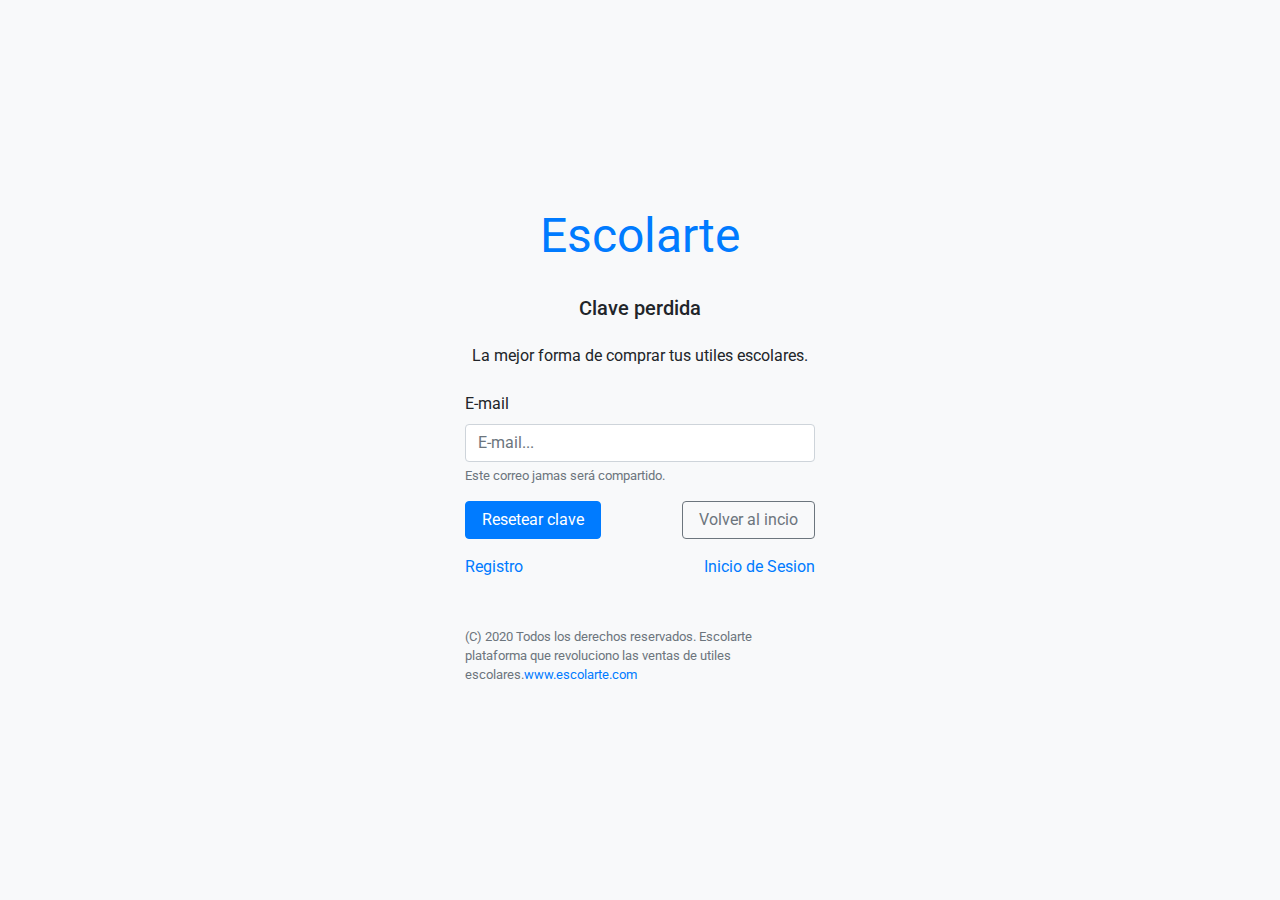
==== commit 85d23497: "theme with font-awesome" ====
--- a/forgot-password.html
+++ b/forgot-password.html
@@ -9,8 +9,8 @@
     <link rel="stylesheet" href="https://stackpath.bootstrapcdn.com/bootstrap/4.4.1/css/bootstrap.min.css" integrity="sha384-Vkoo8x4CGsO3+Hhxv8T/Q5PaXtkKtu6ug5TOeNV6gBiFeWPGFN9MuhOf23Q9Ifjh" crossorigin="anonymous">
 
     <title>Escolarte</title>
-    <link rel="stylesheet" href="css/style.css">
-    <link rel="stylesheet" href="css/login-register.css">    
+    <link rel="stylesheet" href="assets/css/style.css">
+    <link rel="stylesheet" href="assets/css/login-register.css">    
   </head>
   <body class="bg-gray-100">
     <div class="layout layout--theme--light--primary">
--- a/assets/css/style.css
+++ b/assets/css/style.css
@@ -0,0 +1,6458 @@
+@import url("https://fonts.googleapis.com/css?family=Roboto:300,400,500,700");
+/* Avatar Variants Definitions */
+@import url("https://fonts.googleapis.com/css?family=Roboto:300,400,500,700");
+@import url("https://fonts.googleapis.com/css?family=Roboto:300,400,500,700");
+@import url("https://fonts.googleapis.com/css?family=Roboto:300,400,500,700");
+@import url("https://fonts.googleapis.com/css?family=Roboto:300,400,500,700");
+@import url("https://fonts.googleapis.com/css?family=Roboto:300,400,500,700");
+@import url("https://fonts.googleapis.com/css?family=Roboto:300,400,500,700");
+@import url("https://fonts.googleapis.com/css?family=Roboto:300,400,500,700");
+@import url("https://fonts.googleapis.com/css?family=Roboto:300,400,500,700");
+@import url("https://fonts.googleapis.com/css?family=Roboto:300,400,500,700");
+@import url("https://fonts.googleapis.com/css?family=Roboto:300,400,500,700");
+@import url("https://fonts.googleapis.com/css?family=Roboto:300,400,500,700");
+.sidebar--animations-enabled {
+    /*
+    &.sidebar--slim.sidebar--collapsed {
+        // Slim Submenus
+        .sidebar-menu__entry > .sidebar-submenu {
+            display: block !important;
+            opacity: 0;
+            transform: translateY(-40px) scale(0.8);
+            transition: opacity 200ms ease-in-out,
+                        transform 200ms cubic-bezier(0.645, 0.045, 0.465, 1.305);
+            transition-delay: 200ms;
+        }
+
+        .sidebar-menu__entry:hover > .sidebar-submenu {
+            opacity: 1;
+            transform: translateY(0) scale(1);
+        }
+    }
+    */ }
+  .sidebar--animations-enabled.sidebar--animate-slim--progress .active > a {
+    background-color: transparent !important;
+    box-shadow: none !important;
+    color: #1EB7FF !important; }
+  .sidebar--animations-enabled.sidebar--animate-slim--progress .sidebar-menu__entry__link::after,
+  .sidebar--animations-enabled.sidebar--animate-slim--progress .sidebar-submenu__entry__link::after {
+    opacity: 0; }
+  .sidebar--animations-enabled.sidebar--animate-slim--progress .sidebar-menu .badge {
+    opacity: 0; }
+  .sidebar--animations-enabled.sidebar--animate-entry-complete .sidebar__section {
+    opacity: 1; }
+  .sidebar--animations-enabled .sidebar__section {
+    opacity: 0; }
+  .sidebar--animations-enabled .sidebar-menu__entry__link::after {
+    transition: opacity 200ms ease-in; }
+  .sidebar--animations-enabled .sidebar-menu__entry.active .sidebar-menu__entry__link {
+    transition: background-color 200ms ease-in-out box-shadow 200ms ease-in-out; }
+  .sidebar--animations-enabled .sidbear-menu .badge {
+    transition: opacity 200ms ease-in-out; }
+
+/* Avatar Variants Definitions */
+/* Variant Generator */
+/* Avatar Base */
+.avatar {
+  position: relative;
+  display: inline-block; }
+  .avatar__content {
+    border-radius: 50%;
+    width: 100%;
+    height: 100%;
+    overflow: hidden;
+    position: relative;
+    z-index: 0;
+    mask-image: -webkit-radial-gradient(white, black);
+    -webkit-mask-image: -webkit-radial-gradient(white, black); }
+  .avatar__badge {
+    position: absolute;
+    display: block;
+    transform: translate(50%, -50%);
+    z-index: 1; }
+  .avatar__icon {
+    position: absolute;
+    display: block;
+    transform: translate(50%, 50%);
+    z-index: 1; }
+    .avatar__icon--stack > .fa {
+      display: block; }
+      .avatar__icon--stack > .fa ~ .fa {
+        position: absolute;
+        top: 50%;
+        left: 50%;
+        transform: translate(-50%, -50%); }
+
+.avatar-font {
+  display: flex;
+  align-items: center;
+  justify-content: center;
+  width: 100%;
+  height: 100%; }
+  .avatar-font__text {
+    flex: 0 0 auto;
+    font-size: 11px;
+    font-weight: 600; }
+
+.avatar-font--sm .avatar-font__text {
+  font-size: 10px; }
+
+.avatar-font--lg .avatar-font__text {
+  font-size: 24px; }
+
+.avatar-image {
+  display: inline-block;
+  position: relative; }
+  .avatar-image__image {
+    position: relative;
+    visibility: hidden;
+    z-index: 0; }
+    .avatar-image__image img {
+      width: 100%;
+      position: absolute;
+      top: 50%;
+      left: 50%;
+      transform: translate(-50%, -50%); }
+  .avatar-image__placeholder {
+    position: absolute;
+    top: 0;
+    left: 0;
+    z-index: 1; }
+  .avatar-image--loaded .avatar-image__image {
+    visibility: visible; }
+
+.avatar--sm {
+  width: 20px;
+  height: 20px; }
+  .avatar--sm .avatar__icon:not(.avatar__icon--nested) {
+    right: 1px;
+    bottom: 3px; }
+    .avatar--sm .avatar__icon:not(.avatar__icon--nested) > *:first-child {
+      font-size: 14px; }
+    .avatar--sm .avatar__icon:not(.avatar__icon--nested) > * ~ * {
+      font-size: 9.8px; }
+      .avatar--sm .avatar__icon:not(.avatar__icon--nested) > * ~ *.avatar__icon--small {
+        font-size: 5.46px; }
+  .avatar--sm .avatar__icon.avatar__icon--nested {
+    right: -2px;
+    bottom: 3px; }
+    .avatar--sm .avatar__icon.avatar__icon--nested > *:first-child {
+      font-size: 25px; }
+    .avatar--sm .avatar__icon.avatar__icon--nested > * ~ * {
+      font-size: 19.5px; }
+      .avatar--sm .avatar__icon.avatar__icon--nested > * ~ *.avatar__icon__inner {
+        font-size: 9.75px; }
+  .avatar--sm .avatar__badge {
+    right: 1px;
+    top: 1px; }
+    .avatar--sm .avatar__badge .badge,
+    .avatar--sm .avatar__badge .label {
+      font-size: 9px; }
+
+.avatar--md {
+  width: 30px;
+  height: 30px; }
+  .avatar--md .avatar__icon:not(.avatar__icon--nested) {
+    right: -1px;
+    bottom: 5px; }
+    .avatar--md .avatar__icon:not(.avatar__icon--nested) > *:first-child {
+      font-size: 15px; }
+    .avatar--md .avatar__icon:not(.avatar__icon--nested) > * ~ * {
+      font-size: 10.5px; }
+      .avatar--md .avatar__icon:not(.avatar__icon--nested) > * ~ *.avatar__icon--small {
+        font-size: 5.4px; }
+  .avatar--md .avatar__icon.avatar__icon--nested {
+    right: 1px;
+    bottom: 5px; }
+    .avatar--md .avatar__icon.avatar__icon--nested > *:first-child {
+      font-size: 25px; }
+    .avatar--md .avatar__icon.avatar__icon--nested > * ~ * {
+      font-size: 19.5px; }
+      .avatar--md .avatar__icon.avatar__icon--nested > * ~ *.avatar__icon__inner {
+        font-size: 9px; }
+  .avatar--md .avatar__badge {
+    right: 2px;
+    top: 3px; }
+
+.avatar--lg {
+  width: 60px;
+  height: 60px; }
+  .avatar--lg .avatar__icon:not(.avatar__icon--nested) {
+    right: 10px;
+    bottom: 8px; }
+    .avatar--lg .avatar__icon:not(.avatar__icon--nested) > *:first-child {
+      font-size: 15px; }
+    .avatar--lg .avatar__icon:not(.avatar__icon--nested) > * ~ * {
+      font-size: 10.5px; }
+      .avatar--lg .avatar__icon:not(.avatar__icon--nested) > * ~ *.avatar__icon--small {
+        font-size: 5.4px; }
+  .avatar--lg .avatar__icon.avatar__icon--nested {
+    right: 10px;
+    bottom: 8px; }
+    .avatar--lg .avatar__icon.avatar__icon--nested > *:first-child {
+      font-size: 25px; }
+    .avatar--lg .avatar__icon.avatar__icon--nested > * ~ * {
+      font-size: 19.5px; }
+      .avatar--lg .avatar__icon.avatar__icon--nested > * ~ *.avatar__icon__inner {
+        font-size: 9px; }
+  .avatar--lg .avatar__badge {
+    right: 10px;
+    top: 5px; }
+
+/* Avatar Variants Definitions */
+.custom-card--border-dash.custom-card--color-100, .custom-card--border-dot.custom-card--color-100, .custom-card--border.custom-card--color-100 {
+  border-color: #F8F9FA; }
+.custom-card--border-dash.custom-card--color-200, .custom-card--border-dot.custom-card--color-200, .custom-card--border.custom-card--color-200 {
+  border-color: #E9ECEF; }
+.custom-card--border-dash.custom-card--color-300, .custom-card--border-dot.custom-card--color-300, .custom-card--border.custom-card--color-300 {
+  border-color: #DEE2E6; }
+.custom-card--border-dash.custom-card--color-400, .custom-card--border-dot.custom-card--color-400, .custom-card--border.custom-card--color-400 {
+  border-color: #CED4DA; }
+.custom-card--border-dash.custom-card--color-500, .custom-card--border-dot.custom-card--color-500, .custom-card--border.custom-card--color-500 {
+  border-color: #ADB5BD; }
+.custom-card--border-dash.custom-card--color-600, .custom-card--border-dot.custom-card--color-600, .custom-card--border.custom-card--color-600 {
+  border-color: #868E96; }
+.custom-card--border-dash.custom-card--color-700, .custom-card--border-dot.custom-card--color-700, .custom-card--border.custom-card--color-700 {
+  border-color: #5D636D; }
+.custom-card--border-dash.custom-card--color-800, .custom-card--border-dot.custom-card--color-800, .custom-card--border.custom-card--color-800 {
+  border-color: #3F4651; }
+.custom-card--border-dash.custom-card--color-900, .custom-card--border-dot.custom-card--color-900, .custom-card--border.custom-card--color-900 {
+  border-color: #353C48; }
+.custom-card--border-dash.custom-card--color-blue, .custom-card--border-dot.custom-card--color-blue, .custom-card--border.custom-card--color-blue {
+  border-color: #1EB7FF; }
+.custom-card--border-dash.custom-card--color-indigo, .custom-card--border-dot.custom-card--color-indigo, .custom-card--border.custom-card--color-indigo {
+  border-color: #6610f2; }
+.custom-card--border-dash.custom-card--color-purple, .custom-card--border-dot.custom-card--color-purple, .custom-card--border.custom-card--color-purple {
+  border-color: #CA8EFF; }
+.custom-card--border-dash.custom-card--color-pink, .custom-card--border-dot.custom-card--color-pink, .custom-card--border.custom-card--color-pink {
+  border-color: #e83e8c; }
+.custom-card--border-dash.custom-card--color-red, .custom-card--border-dot.custom-card--color-red, .custom-card--border.custom-card--color-red {
+  border-color: #ED1C24; }
+.custom-card--border-dash.custom-card--color-orange, .custom-card--border-dot.custom-card--color-orange, .custom-card--border.custom-card--color-orange {
+  border-color: #F27212; }
+.custom-card--border-dash.custom-card--color-yellow, .custom-card--border-dot.custom-card--color-yellow, .custom-card--border.custom-card--color-yellow {
+  border-color: #F7BF47; }
+.custom-card--border-dash.custom-card--color-green, .custom-card--border-dot.custom-card--color-green, .custom-card--border.custom-card--color-green {
+  border-color: #1BB934; }
+.custom-card--border-dash.custom-card--color-teal, .custom-card--border-dot.custom-card--color-teal, .custom-card--border.custom-card--color-teal {
+  border-color: #20c997; }
+.custom-card--border-dash.custom-card--color-cyan, .custom-card--border-dot.custom-card--color-cyan, .custom-card--border.custom-card--color-cyan {
+  border-color: #33AE9A; }
+.custom-card--border-dash.custom-card--color-white, .custom-card--border-dot.custom-card--color-white, .custom-card--border.custom-card--color-white {
+  border-color: #fff; }
+.custom-card--border-dash.custom-card--color-gray, .custom-card--border-dot.custom-card--color-gray, .custom-card--border.custom-card--color-gray {
+  border-color: #868E96; }
+.custom-card--border-dash.custom-card--color-gray-dark, .custom-card--border-dot.custom-card--color-gray-dark, .custom-card--border.custom-card--color-gray-dark {
+  border-color: #3F4651; }
+.custom-card--border-dash.custom-card--color-facebook, .custom-card--border-dot.custom-card--color-facebook, .custom-card--border.custom-card--color-facebook {
+  border-color: #3A5E95; }
+.custom-card--border-dash.custom-card--color-twitter, .custom-card--border-dot.custom-card--color-twitter, .custom-card--border.custom-card--color-twitter {
+  border-color: #60ADDB; }
+.custom-card--border-dash.custom-card--color-lastfm, .custom-card--border-dot.custom-card--color-lastfm, .custom-card--border.custom-card--color-lastfm {
+  border-color: #E01132; }
+.custom-card--border-dash.custom-card--color-pinterest, .custom-card--border-dot.custom-card--color-pinterest, .custom-card--border.custom-card--color-pinterest {
+  border-color: #BD0520; }
+.custom-card--border-dash.custom-card--color-linkedin, .custom-card--border-dot.custom-card--color-linkedin, .custom-card--border.custom-card--color-linkedin {
+  border-color: #057CB2; }
+.custom-card--border-dash.custom-card--color-medium, .custom-card--border-dot.custom-card--color-medium, .custom-card--border.custom-card--color-medium {
+  border-color: #5cb85c; }
+.custom-card--border-dash.custom-card--color-skype, .custom-card--border-dot.custom-card--color-skype, .custom-card--border.custom-card--color-skype {
+  border-color: #0AB2EF; }
+.custom-card--border-dash.custom-card--color-foursquare, .custom-card--border-dot.custom-card--color-foursquare, .custom-card--border.custom-card--color-foursquare {
+  border-color: #F84978; }
+.custom-card--border-dash.custom-card--color-android, .custom-card--border-dot.custom-card--color-android, .custom-card--border.custom-card--color-android {
+  border-color: #A6C843; }
+.custom-card--border-dash.custom-card--color-spotify, .custom-card--border-dot.custom-card--color-spotify, .custom-card--border.custom-card--color-spotify {
+  border-color: #2FD665; }
+.custom-card--border-dash.custom-card--color-paypal, .custom-card--border-dot.custom-card--color-paypal, .custom-card--border.custom-card--color-paypal {
+  border-color: #2A9AD7; }
+.custom-card--border-dash.custom-card--color-dribble, .custom-card--border-dot.custom-card--color-dribble, .custom-card--border.custom-card--color-dribble {
+  border-color: #F16898; }
+.custom-card--border-dash.custom-card--color-youtube, .custom-card--border-dot.custom-card--color-youtube, .custom-card--border.custom-card--color-youtube {
+  border-color: #ED1922; }
+.custom-card--border-dash.custom-card--color-windows, .custom-card--border-dot.custom-card--color-windows, .custom-card--border.custom-card--color-windows {
+  border-color: #10BFF2; }
+.custom-card--border-dash.custom-card--color-amazon, .custom-card--border-dot.custom-card--color-amazon, .custom-card--border.custom-card--color-amazon {
+  border-color: #FEA320; }
+.custom-card--border-dash.custom-card--color-black-01, .custom-card--border-dot.custom-card--color-black-01, .custom-card--border.custom-card--color-black-01 {
+  border-color: rgba(31, 45, 61, 0.1); }
+.custom-card--border-dash.custom-card--color-black-02, .custom-card--border-dot.custom-card--color-black-02, .custom-card--border.custom-card--color-black-02 {
+  border-color: rgba(31, 45, 61, 0.2); }
+.custom-card--border-dash.custom-card--color-black-03, .custom-card--border-dot.custom-card--color-black-03, .custom-card--border.custom-card--color-black-03 {
+  border-color: rgba(31, 45, 61, 0.3); }
+.custom-card--border-dash.custom-card--color-black-04, .custom-card--border-dot.custom-card--color-black-04, .custom-card--border.custom-card--color-black-04 {
+  border-color: rgba(31, 45, 61, 0.4); }
+.custom-card--border-dash.custom-card--color-black-05, .custom-card--border-dot.custom-card--color-black-05, .custom-card--border.custom-card--color-black-05 {
+  border-color: rgba(31, 45, 61, 0.5); }
+.custom-card--border-dash.custom-card--color-black-06, .custom-card--border-dot.custom-card--color-black-06, .custom-card--border.custom-card--color-black-06 {
+  border-color: rgba(31, 45, 61, 0.6); }
+.custom-card--border-dash.custom-card--color-black-07, .custom-card--border-dot.custom-card--color-black-07, .custom-card--border.custom-card--color-black-07 {
+  border-color: rgba(31, 45, 61, 0.7); }
+.custom-card--border-dash.custom-card--color-black-08, .custom-card--border-dot.custom-card--color-black-08, .custom-card--border.custom-card--color-black-08 {
+  border-color: rgba(31, 45, 61, 0.8); }
+.custom-card--border-dash.custom-card--color-black-09, .custom-card--border-dot.custom-card--color-black-09, .custom-card--border.custom-card--color-black-09 {
+  border-color: rgba(31, 45, 61, 0.9); }
+.custom-card--border-dash.custom-card--color-white-01, .custom-card--border-dot.custom-card--color-white-01, .custom-card--border.custom-card--color-white-01 {
+  border-color: rgba(255, 255, 255, 0.1); }
+.custom-card--border-dash.custom-card--color-white-02, .custom-card--border-dot.custom-card--color-white-02, .custom-card--border.custom-card--color-white-02 {
+  border-color: rgba(255, 255, 255, 0.2); }
+.custom-card--border-dash.custom-card--color-white-03, .custom-card--border-dot.custom-card--color-white-03, .custom-card--border.custom-card--color-white-03 {
+  border-color: rgba(255, 255, 255, 0.3); }
+.custom-card--border-dash.custom-card--color-white-04, .custom-card--border-dot.custom-card--color-white-04, .custom-card--border.custom-card--color-white-04 {
+  border-color: rgba(255, 255, 255, 0.4); }
+.custom-card--border-dash.custom-card--color-white-05, .custom-card--border-dot.custom-card--color-white-05, .custom-card--border.custom-card--color-white-05 {
+  border-color: rgba(255, 255, 255, 0.5); }
+.custom-card--border-dash.custom-card--color-white-06, .custom-card--border-dot.custom-card--color-white-06, .custom-card--border.custom-card--color-white-06 {
+  border-color: rgba(255, 255, 255, 0.6); }
+.custom-card--border-dash.custom-card--color-white-07, .custom-card--border-dot.custom-card--color-white-07, .custom-card--border.custom-card--color-white-07 {
+  border-color: rgba(255, 255, 255, 0.7); }
+.custom-card--border-dash.custom-card--color-white-08, .custom-card--border-dot.custom-card--color-white-08, .custom-card--border.custom-card--color-white-08 {
+  border-color: rgba(255, 255, 255, 0.8); }
+.custom-card--border-dash.custom-card--color-white-09, .custom-card--border-dot.custom-card--color-white-09, .custom-card--border.custom-card--color-white-09 {
+  border-color: rgba(255, 255, 255, 0.9); }
+.custom-card--border-dash.custom-card--color-primary-01, .custom-card--border-dot.custom-card--color-primary-01, .custom-card--border.custom-card--color-primary-01 {
+  border-color: rgba(30, 183, 255, 0.1); }
+.custom-card--border-dash.custom-card--color-primary-02, .custom-card--border-dot.custom-card--color-primary-02, .custom-card--border.custom-card--color-primary-02 {
+  border-color: rgba(30, 183, 255, 0.2); }
+.custom-card--border-dash.custom-card--color-primary-03, .custom-card--border-dot.custom-card--color-primary-03, .custom-card--border.custom-card--color-primary-03 {
+  border-color: rgba(30, 183, 255, 0.3); }
+.custom-card--border-dash.custom-card--color-primary-04, .custom-card--border-dot.custom-card--color-primary-04, .custom-card--border.custom-card--color-primary-04 {
+  border-color: rgba(30, 183, 255, 0.4); }
+.custom-card--border-dash.custom-card--color-primary-05, .custom-card--border-dot.custom-card--color-primary-05, .custom-card--border.custom-card--color-primary-05 {
+  border-color: rgba(30, 183, 255, 0.5); }
+.custom-card--border-dash.custom-card--color-primary-06, .custom-card--border-dot.custom-card--color-primary-06, .custom-card--border.custom-card--color-primary-06 {
+  border-color: rgba(30, 183, 255, 0.6); }
+.custom-card--border-dash.custom-card--color-primary-07, .custom-card--border-dot.custom-card--color-primary-07, .custom-card--border.custom-card--color-primary-07 {
+  border-color: rgba(30, 183, 255, 0.7); }
+.custom-card--border-dash.custom-card--color-primary-08, .custom-card--border-dot.custom-card--color-primary-08, .custom-card--border.custom-card--color-primary-08 {
+  border-color: rgba(30, 183, 255, 0.8); }
+.custom-card--border-dash.custom-card--color-primary-09, .custom-card--border-dot.custom-card--color-primary-09, .custom-card--border.custom-card--color-primary-09 {
+  border-color: rgba(30, 183, 255, 0.9); }
+.custom-card--border-dash.custom-card--color-info-01, .custom-card--border-dot.custom-card--color-info-01, .custom-card--border.custom-card--color-info-01 {
+  border-color: rgba(51, 174, 154, 0.1); }
+.custom-card--border-dash.custom-card--color-info-02, .custom-card--border-dot.custom-card--color-info-02, .custom-card--border.custom-card--color-info-02 {
+  border-color: rgba(51, 174, 154, 0.2); }
+.custom-card--border-dash.custom-card--color-info-03, .custom-card--border-dot.custom-card--color-info-03, .custom-card--border.custom-card--color-info-03 {
+  border-color: rgba(51, 174, 154, 0.3); }
+.custom-card--border-dash.custom-card--color-info-04, .custom-card--border-dot.custom-card--color-info-04, .custom-card--border.custom-card--color-info-04 {
+  border-color: rgba(51, 174, 154, 0.4); }
+.custom-card--border-dash.custom-card--color-info-05, .custom-card--border-dot.custom-card--color-info-05, .custom-card--border.custom-card--color-info-05 {
+  border-color: rgba(51, 174, 154, 0.5); }
+.custom-card--border-dash.custom-card--color-info-06, .custom-card--border-dot.custom-card--color-info-06, .custom-card--border.custom-card--color-info-06 {
+  border-color: rgba(51, 174, 154, 0.6); }
+.custom-card--border-dash.custom-card--color-info-07, .custom-card--border-dot.custom-card--color-info-07, .custom-card--border.custom-card--color-info-07 {
+  border-color: rgba(51, 174, 154, 0.7); }
+.custom-card--border-dash.custom-card--color-info-08, .custom-card--border-dot.custom-card--color-info-08, .custom-card--border.custom-card--color-info-08 {
+  border-color: rgba(51, 174, 154, 0.8); }
+.custom-card--border-dash.custom-card--color-info-09, .custom-card--border-dot.custom-card--color-info-09, .custom-card--border.custom-card--color-info-09 {
+  border-color: rgba(51, 174, 154, 0.9); }
+.custom-card--border-dash.custom-card--color-success-01, .custom-card--border-dot.custom-card--color-success-01, .custom-card--border.custom-card--color-success-01 {
+  border-color: rgba(27, 185, 52, 0.1); }
+.custom-card--border-dash.custom-card--color-success-02, .custom-card--border-dot.custom-card--color-success-02, .custom-card--border.custom-card--color-success-02 {
+  border-color: rgba(27, 185, 52, 0.2); }
+.custom-card--border-dash.custom-card--color-success-03, .custom-card--border-dot.custom-card--color-success-03, .custom-card--border.custom-card--color-success-03 {
+  border-color: rgba(27, 185, 52, 0.3); }
+.custom-card--border-dash.custom-card--color-success-04, .custom-card--border-dot.custom-card--color-success-04, .custom-card--border.custom-card--color-success-04 {
+  border-color: rgba(27, 185, 52, 0.4); }
+.custom-card--border-dash.custom-card--color-success-05, .custom-card--border-dot.custom-card--color-success-05, .custom-card--border.custom-card--color-success-05 {
+  border-color: rgba(27, 185, 52, 0.5); }
+.custom-card--border-dash.custom-card--color-success-06, .custom-card--border-dot.custom-card--color-success-06, .custom-card--border.custom-card--color-success-06 {
+  border-color: rgba(27, 185, 52, 0.6); }
+.custom-card--border-dash.custom-card--color-success-07, .custom-card--border-dot.custom-card--color-success-07, .custom-card--border.custom-card--color-success-07 {
+  border-color: rgba(27, 185, 52, 0.7); }
+.custom-card--border-dash.custom-card--color-success-08, .custom-card--border-dot.custom-card--color-success-08, .custom-card--border.custom-card--color-success-08 {
+  border-color: rgba(27, 185, 52, 0.8); }
+.custom-card--border-dash.custom-card--color-success-09, .custom-card--border-dot.custom-card--color-success-09, .custom-card--border.custom-card--color-success-09 {
+  border-color: rgba(27, 185, 52, 0.9); }
+.custom-card--border-dash.custom-card--color-warning-01, .custom-card--border-dot.custom-card--color-warning-01, .custom-card--border.custom-card--color-warning-01 {
+  border-color: rgba(242, 114, 18, 0.1); }
+.custom-card--border-dash.custom-card--color-warning-02, .custom-card--border-dot.custom-card--color-warning-02, .custom-card--border.custom-card--color-warning-02 {
+  border-color: rgba(242, 114, 18, 0.2); }
+.custom-card--border-dash.custom-card--color-warning-03, .custom-card--border-dot.custom-card--color-warning-03, .custom-card--border.custom-card--color-warning-03 {
+  border-color: rgba(242, 114, 18, 0.3); }
+.custom-card--border-dash.custom-card--color-warning-04, .custom-card--border-dot.custom-card--color-warning-04, .custom-card--border.custom-card--color-warning-04 {
+  border-color: rgba(242, 114, 18, 0.4); }
+.custom-card--border-dash.custom-card--color-warning-05, .custom-card--border-dot.custom-card--color-warning-05, .custom-card--border.custom-card--color-warning-05 {
+  border-color: rgba(242, 114, 18, 0.5); }
+.custom-card--border-dash.custom-card--color-warning-06, .custom-card--border-dot.custom-card--color-warning-06, .custom-card--border.custom-card--color-warning-06 {
+  border-color: rgba(242, 114, 18, 0.6); }
+.custom-card--border-dash.custom-card--color-warning-07, .custom-card--border-dot.custom-card--color-warning-07, .custom-card--border.custom-card--color-warning-07 {
+  border-color: rgba(242, 114, 18, 0.7); }
+.custom-card--border-dash.custom-card--color-warning-08, .custom-card--border-dot.custom-card--color-warning-08, .custom-card--border.custom-card--color-warning-08 {
+  border-color: rgba(242, 114, 18, 0.8); }
+.custom-card--border-dash.custom-card--color-warning-09, .custom-card--border-dot.custom-card--color-warning-09, .custom-card--border.custom-card--color-warning-09 {
+  border-color: rgba(242, 114, 18, 0.9); }
+.custom-card--border-dash.custom-card--color-danger-01, .custom-card--border-dot.custom-card--color-danger-01, .custom-card--border.custom-card--color-danger-01 {
+  border-color: rgba(237, 28, 36, 0.1); }
+.custom-card--border-dash.custom-card--color-danger-02, .custom-card--border-dot.custom-card--color-danger-02, .custom-card--border.custom-card--color-danger-02 {
+  border-color: rgba(237, 28, 36, 0.2); }
+.custom-card--border-dash.custom-card--color-danger-03, .custom-card--border-dot.custom-card--color-danger-03, .custom-card--border.custom-card--color-danger-03 {
+  border-color: rgba(237, 28, 36, 0.3); }
+.custom-card--border-dash.custom-card--color-danger-04, .custom-card--border-dot.custom-card--color-danger-04, .custom-card--border.custom-card--color-danger-04 {
+  border-color: rgba(237, 28, 36, 0.4); }
+.custom-card--border-dash.custom-card--color-danger-05, .custom-card--border-dot.custom-card--color-danger-05, .custom-card--border.custom-card--color-danger-05 {
+  border-color: rgba(237, 28, 36, 0.5); }
+.custom-card--border-dash.custom-card--color-danger-06, .custom-card--border-dot.custom-card--color-danger-06, .custom-card--border.custom-card--color-danger-06 {
+  border-color: rgba(237, 28, 36, 0.6); }
+.custom-card--border-dash.custom-card--color-danger-07, .custom-card--border-dot.custom-card--color-danger-07, .custom-card--border.custom-card--color-danger-07 {
+  border-color: rgba(237, 28, 36, 0.7); }
+.custom-card--border-dash.custom-card--color-danger-08, .custom-card--border-dot.custom-card--color-danger-08, .custom-card--border.custom-card--color-danger-08 {
+  border-color: rgba(237, 28, 36, 0.8); }
+.custom-card--border-dash.custom-card--color-danger-09, .custom-card--border-dot.custom-card--color-danger-09, .custom-card--border.custom-card--color-danger-09 {
+  border-color: rgba(237, 28, 36, 0.9); }
+.custom-card--border-dash.custom-card--color-yellow-01, .custom-card--border-dot.custom-card--color-yellow-01, .custom-card--border.custom-card--color-yellow-01 {
+  border-color: rgba(247, 191, 71, 0.1); }
+.custom-card--border-dash.custom-card--color-yellow-02, .custom-card--border-dot.custom-card--color-yellow-02, .custom-card--border.custom-card--color-yellow-02 {
+  border-color: rgba(247, 191, 71, 0.2); }
+.custom-card--border-dash.custom-card--color-yellow-03, .custom-card--border-dot.custom-card--color-yellow-03, .custom-card--border.custom-card--color-yellow-03 {
+  border-color: rgba(247, 191, 71, 0.3); }
+.custom-card--border-dash.custom-card--color-yellow-04, .custom-card--border-dot.custom-card--color-yellow-04, .custom-card--border.custom-card--color-yellow-04 {
+  border-color: rgba(247, 191, 71, 0.4); }
+.custom-card--border-dash.custom-card--color-yellow-05, .custom-card--border-dot.custom-card--color-yellow-05, .custom-card--border.custom-card--color-yellow-05 {
+  border-color: rgba(247, 191, 71, 0.5); }
+.custom-card--border-dash.custom-card--color-yellow-06, .custom-card--border-dot.custom-card--color-yellow-06, .custom-card--border.custom-card--color-yellow-06 {
+  border-color: rgba(247, 191, 71, 0.6); }
+.custom-card--border-dash.custom-card--color-yellow-07, .custom-card--border-dot.custom-card--color-yellow-07, .custom-card--border.custom-card--color-yellow-07 {
+  border-color: rgba(247, 191, 71, 0.7); }
+.custom-card--border-dash.custom-card--color-yellow-08, .custom-card--border-dot.custom-card--color-yellow-08, .custom-card--border.custom-card--color-yellow-08 {
+  border-color: rgba(247, 191, 71, 0.8); }
+.custom-card--border-dash.custom-card--color-yellow-09, .custom-card--border-dot.custom-card--color-yellow-09, .custom-card--border.custom-card--color-yellow-09 {
+  border-color: rgba(247, 191, 71, 0.9); }
+.custom-card--border-dash.custom-card--color-secondary-01, .custom-card--border-dot.custom-card--color-secondary-01, .custom-card--border.custom-card--color-secondary-01 {
+  border-color: rgba(134, 142, 150, 0.1); }
+.custom-card--border-dash.custom-card--color-secondary-02, .custom-card--border-dot.custom-card--color-secondary-02, .custom-card--border.custom-card--color-secondary-02 {
+  border-color: rgba(134, 142, 150, 0.2); }
+.custom-card--border-dash.custom-card--color-secondary-03, .custom-card--border-dot.custom-card--color-secondary-03, .custom-card--border.custom-card--color-secondary-03 {
+  border-color: rgba(134, 142, 150, 0.3); }
+.custom-card--border-dash.custom-card--color-secondary-04, .custom-card--border-dot.custom-card--color-secondary-04, .custom-card--border.custom-card--color-secondary-04 {
+  border-color: rgba(134, 142, 150, 0.4); }
+.custom-card--border-dash.custom-card--color-secondary-05, .custom-card--border-dot.custom-card--color-secondary-05, .custom-card--border.custom-card--color-secondary-05 {
+  border-color: rgba(134, 142, 150, 0.5); }
+.custom-card--border-dash.custom-card--color-secondary-06, .custom-card--border-dot.custom-card--color-secondary-06, .custom-card--border.custom-card--color-secondary-06 {
+  border-color: rgba(134, 142, 150, 0.6); }
+.custom-card--border-dash.custom-card--color-secondary-07, .custom-card--border-dot.custom-card--color-secondary-07, .custom-card--border.custom-card--color-secondary-07 {
+  border-color: rgba(134, 142, 150, 0.7); }
+.custom-card--border-dash.custom-card--color-secondary-08, .custom-card--border-dot.custom-card--color-secondary-08, .custom-card--border.custom-card--color-secondary-08 {
+  border-color: rgba(134, 142, 150, 0.8); }
+.custom-card--border-dash.custom-card--color-secondary-09, .custom-card--border-dot.custom-card--color-secondary-09, .custom-card--border.custom-card--color-secondary-09 {
+  border-color: rgba(134, 142, 150, 0.9); }
+.custom-card--border-dash.custom-card--color-dark-01, .custom-card--border-dot.custom-card--color-dark-01, .custom-card--border.custom-card--color-dark-01 {
+  border-color: rgba(63, 70, 81, 0.1); }
+.custom-card--border-dash.custom-card--color-dark-02, .custom-card--border-dot.custom-card--color-dark-02, .custom-card--border.custom-card--color-dark-02 {
+  border-color: rgba(63, 70, 81, 0.2); }
+.custom-card--border-dash.custom-card--color-dark-03, .custom-card--border-dot.custom-card--color-dark-03, .custom-card--border.custom-card--color-dark-03 {
+  border-color: rgba(63, 70, 81, 0.3); }
+.custom-card--border-dash.custom-card--color-dark-04, .custom-card--border-dot.custom-card--color-dark-04, .custom-card--border.custom-card--color-dark-04 {
+  border-color: rgba(63, 70, 81, 0.4); }
+.custom-card--border-dash.custom-card--color-dark-05, .custom-card--border-dot.custom-card--color-dark-05, .custom-card--border.custom-card--color-dark-05 {
+  border-color: rgba(63, 70, 81, 0.5); }
+.custom-card--border-dash.custom-card--color-dark-06, .custom-card--border-dot.custom-card--color-dark-06, .custom-card--border.custom-card--color-dark-06 {
+  border-color: rgba(63, 70, 81, 0.6); }
+.custom-card--border-dash.custom-card--color-dark-07, .custom-card--border-dot.custom-card--color-dark-07, .custom-card--border.custom-card--color-dark-07 {
+  border-color: rgba(63, 70, 81, 0.7); }
+.custom-card--border-dash.custom-card--color-dark-08, .custom-card--border-dot.custom-card--color-dark-08, .custom-card--border.custom-card--color-dark-08 {
+  border-color: rgba(63, 70, 81, 0.8); }
+.custom-card--border-dash.custom-card--color-dark-09, .custom-card--border-dot.custom-card--color-dark-09, .custom-card--border.custom-card--color-dark-09 {
+  border-color: rgba(63, 70, 81, 0.9); }
+.custom-card--border-dash.custom-card--color-light-01, .custom-card--border-dot.custom-card--color-light-01, .custom-card--border.custom-card--color-light-01 {
+  border-color: rgba(248, 249, 250, 0.1); }
+.custom-card--border-dash.custom-card--color-light-02, .custom-card--border-dot.custom-card--color-light-02, .custom-card--border.custom-card--color-light-02 {
+  border-color: rgba(248, 249, 250, 0.2); }
+.custom-card--border-dash.custom-card--color-light-03, .custom-card--border-dot.custom-card--color-light-03, .custom-card--border.custom-card--color-light-03 {
+  border-color: rgba(248, 249, 250, 0.3); }
+.custom-card--border-dash.custom-card--color-light-04, .custom-card--border-dot.custom-card--color-light-04, .custom-card--border.custom-card--color-light-04 {
+  border-color: rgba(248, 249, 250, 0.4); }
+.custom-card--border-dash.custom-card--color-light-05, .custom-card--border-dot.custom-card--color-light-05, .custom-card--border.custom-card--color-light-05 {
+  border-color: rgba(248, 249, 250, 0.5); }
+.custom-card--border-dash.custom-card--color-light-06, .custom-card--border-dot.custom-card--color-light-06, .custom-card--border.custom-card--color-light-06 {
+  border-color: rgba(248, 249, 250, 0.6); }
+.custom-card--border-dash.custom-card--color-light-07, .custom-card--border-dot.custom-card--color-light-07, .custom-card--border.custom-card--color-light-07 {
+  border-color: rgba(248, 249, 250, 0.7); }
+.custom-card--border-dash.custom-card--color-light-08, .custom-card--border-dot.custom-card--color-light-08, .custom-card--border.custom-card--color-light-08 {
+  border-color: rgba(248, 249, 250, 0.8); }
+.custom-card--border-dash.custom-card--color-light-09, .custom-card--border-dot.custom-card--color-light-09, .custom-card--border.custom-card--color-light-09 {
+  border-color: rgba(248, 249, 250, 0.9); }
+.custom-card--border-dash.custom-card--color-purple-01, .custom-card--border-dot.custom-card--color-purple-01, .custom-card--border.custom-card--color-purple-01 {
+  border-color: rgba(202, 142, 255, 0.1); }
+.custom-card--border-dash.custom-card--color-purple-02, .custom-card--border-dot.custom-card--color-purple-02, .custom-card--border.custom-card--color-purple-02 {
+  border-color: rgba(202, 142, 255, 0.2); }
+.custom-card--border-dash.custom-card--color-purple-03, .custom-card--border-dot.custom-card--color-purple-03, .custom-card--border.custom-card--color-purple-03 {
+  border-color: rgba(202, 142, 255, 0.3); }
+.custom-card--border-dash.custom-card--color-purple-04, .custom-card--border-dot.custom-card--color-purple-04, .custom-card--border.custom-card--color-purple-04 {
+  border-color: rgba(202, 142, 255, 0.4); }
+.custom-card--border-dash.custom-card--color-purple-05, .custom-card--border-dot.custom-card--color-purple-05, .custom-card--border.custom-card--color-purple-05 {
+  border-color: rgba(202, 142, 255, 0.5); }
+.custom-card--border-dash.custom-card--color-purple-06, .custom-card--border-dot.custom-card--color-purple-06, .custom-card--border.custom-card--color-purple-06 {
+  border-color: rgba(202, 142, 255, 0.6); }
+.custom-card--border-dash.custom-card--color-purple-07, .custom-card--border-dot.custom-card--color-purple-07, .custom-card--border.custom-card--color-purple-07 {
+  border-color: rgba(202, 142, 255, 0.7); }
+.custom-card--border-dash.custom-card--color-purple-08, .custom-card--border-dot.custom-card--color-purple-08, .custom-card--border.custom-card--color-purple-08 {
+  border-color: rgba(202, 142, 255, 0.8); }
+.custom-card--border-dash.custom-card--color-purple-09, .custom-card--border-dot.custom-card--color-purple-09, .custom-card--border.custom-card--color-purple-09 {
+  border-color: rgba(202, 142, 255, 0.9); }
+.custom-card--border-dash.custom-card--color-primary, .custom-card--border-dot.custom-card--color-primary, .custom-card--border.custom-card--color-primary {
+  border-color: #1EB7FF; }
+.custom-card--border-dash.custom-card--color-secondary, .custom-card--border-dot.custom-card--color-secondary, .custom-card--border.custom-card--color-secondary {
+  border-color: #868E96; }
+.custom-card--border-dash.custom-card--color-success, .custom-card--border-dot.custom-card--color-success, .custom-card--border.custom-card--color-success {
+  border-color: #1BB934; }
+.custom-card--border-dash.custom-card--color-info, .custom-card--border-dot.custom-card--color-info, .custom-card--border.custom-card--color-info {
+  border-color: #33AE9A; }
+.custom-card--border-dash.custom-card--color-warning, .custom-card--border-dot.custom-card--color-warning, .custom-card--border.custom-card--color-warning {
+  border-color: #F27212; }
+.custom-card--border-dash.custom-card--color-danger, .custom-card--border-dot.custom-card--color-danger, .custom-card--border.custom-card--color-danger {
+  border-color: #ED1C24; }
+.custom-card--border-dash.custom-card--color-light, .custom-card--border-dot.custom-card--color-light, .custom-card--border.custom-card--color-light {
+  border-color: #F8F9FA; }
+.custom-card--border-dash.custom-card--color-dark, .custom-card--border-dot.custom-card--color-dark, .custom-card--border.custom-card--color-dark {
+  border-color: #3F4651; }
+.custom-card--border-dash.custom-card--color-black, .custom-card--border-dot.custom-card--color-black, .custom-card--border.custom-card--color-black {
+  border-color: #1F2D3D; }
+.custom-card--side-border {
+  border-left-width: 2px; }
+  .custom-card--side-border.custom-card--color-100 {
+    border-left-color: #F8F9FA; }
+  .custom-card--side-border.custom-card--color-200 {
+    border-left-color: #E9ECEF; }
+  .custom-card--side-border.custom-card--color-300 {
+    border-left-color: #DEE2E6; }
+  .custom-card--side-border.custom-card--color-400 {
+    border-left-color: #CED4DA; }
+  .custom-card--side-border.custom-card--color-500 {
+    border-left-color: #ADB5BD; }
+  .custom-card--side-border.custom-card--color-600 {
+    border-left-color: #868E96; }
+  .custom-card--side-border.custom-card--color-700 {
+    border-left-color: #5D636D; }
+  .custom-card--side-border.custom-card--color-800 {
+    border-left-color: #3F4651; }
+  .custom-card--side-border.custom-card--color-900 {
+    border-left-color: #353C48; }
+  .custom-card--side-border.custom-card--color-blue {
+    border-left-color: #1EB7FF; }
+  .custom-card--side-border.custom-card--color-indigo {
+    border-left-color: #6610f2; }
+  .custom-card--side-border.custom-card--color-purple {
+    border-left-color: #CA8EFF; }
+  .custom-card--side-border.custom-card--color-pink {
+    border-left-color: #e83e8c; }
+  .custom-card--side-border.custom-card--color-red {
+    border-left-color: #ED1C24; }
+  .custom-card--side-border.custom-card--color-orange {
+    border-left-color: #F27212; }
+  .custom-card--side-border.custom-card--color-yellow {
+    border-left-color: #F7BF47; }
+  .custom-card--side-border.custom-card--color-green {
+    border-left-color: #1BB934; }
+  .custom-card--side-border.custom-card--color-teal {
+    border-left-color: #20c997; }
+  .custom-card--side-border.custom-card--color-cyan {
+    border-left-color: #33AE9A; }
+  .custom-card--side-border.custom-card--color-white {
+    border-left-color: #fff; }
+  .custom-card--side-border.custom-card--color-gray {
+    border-left-color: #868E96; }
+  .custom-card--side-border.custom-card--color-gray-dark {
+    border-left-color: #3F4651; }
+  .custom-card--side-border.custom-card--color-facebook {
+    border-left-color: #3A5E95; }
+  .custom-card--side-border.custom-card--color-twitter {
+    border-left-color: #60ADDB; }
+  .custom-card--side-border.custom-card--color-lastfm {
+    border-left-color: #E01132; }
+  .custom-card--side-border.custom-card--color-pinterest {
+    border-left-color: #BD0520; }
+  .custom-card--side-border.custom-card--color-linkedin {
+    border-left-color: #057CB2; }
+  .custom-card--side-border.custom-card--color-medium {
+    border-left-color: #5cb85c; }
+  .custom-card--side-border.custom-card--color-skype {
+    border-left-color: #0AB2EF; }
+  .custom-card--side-border.custom-card--color-foursquare {
+    border-left-color: #F84978; }
+  .custom-card--side-border.custom-card--color-android {
+    border-left-color: #A6C843; }
+  .custom-card--side-border.custom-card--color-spotify {
+    border-left-color: #2FD665; }
+  .custom-card--side-border.custom-card--color-paypal {
+    border-left-color: #2A9AD7; }
+  .custom-card--side-border.custom-card--color-dribble {
+    border-left-color: #F16898; }
+  .custom-card--side-border.custom-card--color-youtube {
+    border-left-color: #ED1922; }
+  .custom-card--side-border.custom-card--color-windows {
+    border-left-color: #10BFF2; }
+  .custom-card--side-border.custom-card--color-amazon {
+    border-left-color: #FEA320; }
+  .custom-card--side-border.custom-card--color-black-01 {
+    border-left-color: rgba(31, 45, 61, 0.1); }
+  .custom-card--side-border.custom-card--color-black-02 {
+    border-left-color: rgba(31, 45, 61, 0.2); }
+  .custom-card--side-border.custom-card--color-black-03 {
+    border-left-color: rgba(31, 45, 61, 0.3); }
+  .custom-card--side-border.custom-card--color-black-04 {
+    border-left-color: rgba(31, 45, 61, 0.4); }
+  .custom-card--side-border.custom-card--color-black-05 {
+    border-left-color: rgba(31, 45, 61, 0.5); }
+  .custom-card--side-border.custom-card--color-black-06 {
+    border-left-color: rgba(31, 45, 61, 0.6); }
+  .custom-card--side-border.custom-card--color-black-07 {
+    border-left-color: rgba(31, 45, 61, 0.7); }
+  .custom-card--side-border.custom-card--color-black-08 {
+    border-left-color: rgba(31, 45, 61, 0.8); }
+  .custom-card--side-border.custom-card--color-black-09 {
+    border-left-color: rgba(31, 45, 61, 0.9); }
+  .custom-card--side-border.custom-card--color-white-01 {
+    border-left-color: rgba(255, 255, 255, 0.1); }
+  .custom-card--side-border.custom-card--color-white-02 {
+    border-left-color: rgba(255, 255, 255, 0.2); }
+  .custom-card--side-border.custom-card--color-white-03 {
+    border-left-color: rgba(255, 255, 255, 0.3); }
+  .custom-card--side-border.custom-card--color-white-04 {
+    border-left-color: rgba(255, 255, 255, 0.4); }
+  .custom-card--side-border.custom-card--color-white-05 {
+    border-left-color: rgba(255, 255, 255, 0.5); }
+  .custom-card--side-border.custom-card--color-white-06 {
+    border-left-color: rgba(255, 255, 255, 0.6); }
+  .custom-card--side-border.custom-card--color-white-07 {
+    border-left-color: rgba(255, 255, 255, 0.7); }
+  .custom-card--side-border.custom-card--color-white-08 {
+    border-left-color: rgba(255, 255, 255, 0.8); }
+  .custom-card--side-border.custom-card--color-white-09 {
+    border-left-color: rgba(255, 255, 255, 0.9); }
+  .custom-card--side-border.custom-card--color-primary-01 {
+    border-left-color: rgba(30, 183, 255, 0.1); }
+  .custom-card--side-border.custom-card--color-primary-02 {
+    border-left-color: rgba(30, 183, 255, 0.2); }
+  .custom-card--side-border.custom-card--color-primary-03 {
+    border-left-color: rgba(30, 183, 255, 0.3); }
+  .custom-card--side-border.custom-card--color-primary-04 {
+    border-left-color: rgba(30, 183, 255, 0.4); }
+  .custom-card--side-border.custom-card--color-primary-05 {
+    border-left-color: rgba(30, 183, 255, 0.5); }
+  .custom-card--side-border.custom-card--color-primary-06 {
+    border-left-color: rgba(30, 183, 255, 0.6); }
+  .custom-card--side-border.custom-card--color-primary-07 {
+    border-left-color: rgba(30, 183, 255, 0.7); }
+  .custom-card--side-border.custom-card--color-primary-08 {
+    border-left-color: rgba(30, 183, 255, 0.8); }
+  .custom-card--side-border.custom-card--color-primary-09 {
+    border-left-color: rgba(30, 183, 255, 0.9); }
+  .custom-card--side-border.custom-card--color-info-01 {
+    border-left-color: rgba(51, 174, 154, 0.1); }
+  .custom-card--side-border.custom-card--color-info-02 {
+    border-left-color: rgba(51, 174, 154, 0.2); }
+  .custom-card--side-border.custom-card--color-info-03 {
+    border-left-color: rgba(51, 174, 154, 0.3); }
+  .custom-card--side-border.custom-card--color-info-04 {
+    border-left-color: rgba(51, 174, 154, 0.4); }
+  .custom-card--side-border.custom-card--color-info-05 {
+    border-left-color: rgba(51, 174, 154, 0.5); }
+  .custom-card--side-border.custom-card--color-info-06 {
+    border-left-color: rgba(51, 174, 154, 0.6); }
+  .custom-card--side-border.custom-card--color-info-07 {
+    border-left-color: rgba(51, 174, 154, 0.7); }
+  .custom-card--side-border.custom-card--color-info-08 {
+    border-left-color: rgba(51, 174, 154, 0.8); }
+  .custom-card--side-border.custom-card--color-info-09 {
+    border-left-color: rgba(51, 174, 154, 0.9); }
+  .custom-card--side-border.custom-card--color-success-01 {
+    border-left-color: rgba(27, 185, 52, 0.1); }
+  .custom-card--side-border.custom-card--color-success-02 {
+    border-left-color: rgba(27, 185, 52, 0.2); }
+  .custom-card--side-border.custom-card--color-success-03 {
+    border-left-color: rgba(27, 185, 52, 0.3); }
+  .custom-card--side-border.custom-card--color-success-04 {
+    border-left-color: rgba(27, 185, 52, 0.4); }
+  .custom-card--side-border.custom-card--color-success-05 {
+    border-left-color: rgba(27, 185, 52, 0.5); }
+  .custom-card--side-border.custom-card--color-success-06 {
+    border-left-color: rgba(27, 185, 52, 0.6); }
+  .custom-card--side-border.custom-card--color-success-07 {
+    border-left-color: rgba(27, 185, 52, 0.7); }
+  .custom-card--side-border.custom-card--color-success-08 {
+    border-left-color: rgba(27, 185, 52, 0.8); }
+  .custom-card--side-border.custom-card--color-success-09 {
+    border-left-color: rgba(27, 185, 52, 0.9); }
+  .custom-card--side-border.custom-card--color-warning-01 {
+    border-left-color: rgba(242, 114, 18, 0.1); }
+  .custom-card--side-border.custom-card--color-warning-02 {
+    border-left-color: rgba(242, 114, 18, 0.2); }
+  .custom-card--side-border.custom-card--color-warning-03 {
+    border-left-color: rgba(242, 114, 18, 0.3); }
+  .custom-card--side-border.custom-card--color-warning-04 {
+    border-left-color: rgba(242, 114, 18, 0.4); }
+  .custom-card--side-border.custom-card--color-warning-05 {
+    border-left-color: rgba(242, 114, 18, 0.5); }
+  .custom-card--side-border.custom-card--color-warning-06 {
+    border-left-color: rgba(242, 114, 18, 0.6); }
+  .custom-card--side-border.custom-card--color-warning-07 {
+    border-left-color: rgba(242, 114, 18, 0.7); }
+  .custom-card--side-border.custom-card--color-warning-08 {
+    border-left-color: rgba(242, 114, 18, 0.8); }
+  .custom-card--side-border.custom-card--color-warning-09 {
+    border-left-color: rgba(242, 114, 18, 0.9); }
+  .custom-card--side-border.custom-card--color-danger-01 {
+    border-left-color: rgba(237, 28, 36, 0.1); }
+  .custom-card--side-border.custom-card--color-danger-02 {
+    border-left-color: rgba(237, 28, 36, 0.2); }
+  .custom-card--side-border.custom-card--color-danger-03 {
+    border-left-color: rgba(237, 28, 36, 0.3); }
+  .custom-card--side-border.custom-card--color-danger-04 {
+    border-left-color: rgba(237, 28, 36, 0.4); }
+  .custom-card--side-border.custom-card--color-danger-05 {
+    border-left-color: rgba(237, 28, 36, 0.5); }
+  .custom-card--side-border.custom-card--color-danger-06 {
+    border-left-color: rgba(237, 28, 36, 0.6); }
+  .custom-card--side-border.custom-card--color-danger-07 {
+    border-left-color: rgba(237, 28, 36, 0.7); }
+  .custom-card--side-border.custom-card--color-danger-08 {
+    border-left-color: rgba(237, 28, 36, 0.8); }
+  .custom-card--side-border.custom-card--color-danger-09 {
+    border-left-color: rgba(237, 28, 36, 0.9); }
+  .custom-card--side-border.custom-card--color-yellow-01 {
+    border-left-color: rgba(247, 191, 71, 0.1); }
+  .custom-card--side-border.custom-card--color-yellow-02 {
+    border-left-color: rgba(247, 191, 71, 0.2); }
+  .custom-card--side-border.custom-card--color-yellow-03 {
+    border-left-color: rgba(247, 191, 71, 0.3); }
+  .custom-card--side-border.custom-card--color-yellow-04 {
+    border-left-color: rgba(247, 191, 71, 0.4); }
+  .custom-card--side-border.custom-card--color-yellow-05 {
+    border-left-color: rgba(247, 191, 71, 0.5); }
+  .custom-card--side-border.custom-card--color-yellow-06 {
+    border-left-color: rgba(247, 191, 71, 0.6); }
+  .custom-card--side-border.custom-card--color-yellow-07 {
+    border-left-color: rgba(247, 191, 71, 0.7); }
+  .custom-card--side-border.custom-card--color-yellow-08 {
+    border-left-color: rgba(247, 191, 71, 0.8); }
+  .custom-card--side-border.custom-card--color-yellow-09 {
+    border-left-color: rgba(247, 191, 71, 0.9); }
+  .custom-card--side-border.custom-card--color-secondary-01 {
+    border-left-color: rgba(134, 142, 150, 0.1); }
+  .custom-card--side-border.custom-card--color-secondary-02 {
+    border-left-color: rgba(134, 142, 150, 0.2); }
+  .custom-card--side-border.custom-card--color-secondary-03 {
+    border-left-color: rgba(134, 142, 150, 0.3); }
+  .custom-card--side-border.custom-card--color-secondary-04 {
+    border-left-color: rgba(134, 142, 150, 0.4); }
+  .custom-card--side-border.custom-card--color-secondary-05 {
+    border-left-color: rgba(134, 142, 150, 0.5); }
+  .custom-card--side-border.custom-card--color-secondary-06 {
+    border-left-color: rgba(134, 142, 150, 0.6); }
+  .custom-card--side-border.custom-card--color-secondary-07 {
+    border-left-color: rgba(134, 142, 150, 0.7); }
+  .custom-card--side-border.custom-card--color-secondary-08 {
+    border-left-color: rgba(134, 142, 150, 0.8); }
+  .custom-card--side-border.custom-card--color-secondary-09 {
+    border-left-color: rgba(134, 142, 150, 0.9); }
+  .custom-card--side-border.custom-card--color-dark-01 {
+    border-left-color: rgba(63, 70, 81, 0.1); }
+  .custom-card--side-border.custom-card--color-dark-02 {
+    border-left-color: rgba(63, 70, 81, 0.2); }
+  .custom-card--side-border.custom-card--color-dark-03 {
+    border-left-color: rgba(63, 70, 81, 0.3); }
+  .custom-card--side-border.custom-card--color-dark-04 {
+    border-left-color: rgba(63, 70, 81, 0.4); }
+  .custom-card--side-border.custom-card--color-dark-05 {
+    border-left-color: rgba(63, 70, 81, 0.5); }
+  .custom-card--side-border.custom-card--color-dark-06 {
+    border-left-color: rgba(63, 70, 81, 0.6); }
+  .custom-card--side-border.custom-card--color-dark-07 {
+    border-left-color: rgba(63, 70, 81, 0.7); }
+  .custom-card--side-border.custom-card--color-dark-08 {
+    border-left-color: rgba(63, 70, 81, 0.8); }
+  .custom-card--side-border.custom-card--color-dark-09 {
+    border-left-color: rgba(63, 70, 81, 0.9); }
+  .custom-card--side-border.custom-card--color-light-01 {
+    border-left-color: rgba(248, 249, 250, 0.1); }
+  .custom-card--side-border.custom-card--color-light-02 {
+    border-left-color: rgba(248, 249, 250, 0.2); }
+  .custom-card--side-border.custom-card--color-light-03 {
+    border-left-color: rgba(248, 249, 250, 0.3); }
+  .custom-card--side-border.custom-card--color-light-04 {
+    border-left-color: rgba(248, 249, 250, 0.4); }
+  .custom-card--side-border.custom-card--color-light-05 {
+    border-left-color: rgba(248, 249, 250, 0.5); }
+  .custom-card--side-border.custom-card--color-light-06 {
+    border-left-color: rgba(248, 249, 250, 0.6); }
+  .custom-card--side-border.custom-card--color-light-07 {
+    border-left-color: rgba(248, 249, 250, 0.7); }
+  .custom-card--side-border.custom-card--color-light-08 {
+    border-left-color: rgba(248, 249, 250, 0.8); }
+  .custom-card--side-border.custom-card--color-light-09 {
+    border-left-color: rgba(248, 249, 250, 0.9); }
+  .custom-card--side-border.custom-card--color-purple-01 {
+    border-left-color: rgba(202, 142, 255, 0.1); }
+  .custom-card--side-border.custom-card--color-purple-02 {
+    border-left-color: rgba(202, 142, 255, 0.2); }
+  .custom-card--side-border.custom-card--color-purple-03 {
+    border-left-color: rgba(202, 142, 255, 0.3); }
+  .custom-card--side-border.custom-card--color-purple-04 {
+    border-left-color: rgba(202, 142, 255, 0.4); }
+  .custom-card--side-border.custom-card--color-purple-05 {
+    border-left-color: rgba(202, 142, 255, 0.5); }
+  .custom-card--side-border.custom-card--color-purple-06 {
+    border-left-color: rgba(202, 142, 255, 0.6); }
+  .custom-card--side-border.custom-card--color-purple-07 {
+    border-left-color: rgba(202, 142, 255, 0.7); }
+  .custom-card--side-border.custom-card--color-purple-08 {
+    border-left-color: rgba(202, 142, 255, 0.8); }
+  .custom-card--side-border.custom-card--color-purple-09 {
+    border-left-color: rgba(202, 142, 255, 0.9); }
+  .custom-card--side-border.custom-card--color-primary {
+    border-left-color: #1EB7FF; }
+  .custom-card--side-border.custom-card--color-secondary {
+    border-left-color: #868E96; }
+  .custom-card--side-border.custom-card--color-success {
+    border-left-color: #1BB934; }
+  .custom-card--side-border.custom-card--color-info {
+    border-left-color: #33AE9A; }
+  .custom-card--side-border.custom-card--color-warning {
+    border-left-color: #F27212; }
+  .custom-card--side-border.custom-card--color-danger {
+    border-left-color: #ED1C24; }
+  .custom-card--side-border.custom-card--color-light {
+    border-left-color: #F8F9FA; }
+  .custom-card--side-border.custom-card--color-dark {
+    border-left-color: #3F4651; }
+  .custom-card--side-border.custom-card--color-black {
+    border-left-color: #1F2D3D; }
+.custom-card--background {
+  color: #fff; }
+  .custom-card--background.custom-card--color-100 {
+    background-color: #F8F9FA; }
+  .custom-card--background.custom-card--color-200 {
+    background-color: #E9ECEF; }
+  .custom-card--background.custom-card--color-300 {
+    background-color: #DEE2E6; }
+  .custom-card--background.custom-card--color-400 {
+    background-color: #CED4DA; }
+  .custom-card--background.custom-card--color-500 {
+    background-color: #ADB5BD; }
+  .custom-card--background.custom-card--color-600 {
+    background-color: #868E96; }
+  .custom-card--background.custom-card--color-700 {
+    background-color: #5D636D; }
+  .custom-card--background.custom-card--color-800 {
+    background-color: #3F4651; }
+  .custom-card--background.custom-card--color-900 {
+    background-color: #353C48; }
+  .custom-card--background.custom-card--color-blue {
+    background-color: #1EB7FF; }
+  .custom-card--background.custom-card--color-indigo {
+    background-color: #6610f2; }
+  .custom-card--background.custom-card--color-purple {
+    background-color: #CA8EFF; }
+  .custom-card--background.custom-card--color-pink {
+    background-color: #e83e8c; }
+  .custom-card--background.custom-card--color-red {
+    background-color: #ED1C24; }
+  .custom-card--background.custom-card--color-orange {
+    background-color: #F27212; }
+  .custom-card--background.custom-card--color-yellow {
+    background-color: #F7BF47; }
+  .custom-card--background.custom-card--color-green {
+    background-color: #1BB934; }
+  .custom-card--background.custom-card--color-teal {
+    background-color: #20c997; }
+  .custom-card--background.custom-card--color-cyan {
+    background-color: #33AE9A; }
+  .custom-card--background.custom-card--color-white {
+    background-color: #fff; }
+  .custom-card--background.custom-card--color-gray {
+    background-color: #868E96; }
+  .custom-card--background.custom-card--color-gray-dark {
+    background-color: #3F4651; }
+  .custom-card--background.custom-card--color-facebook {
+    background-color: #3A5E95; }
+  .custom-card--background.custom-card--color-twitter {
+    background-color: #60ADDB; }
+  .custom-card--background.custom-card--color-lastfm {
+    background-color: #E01132; }
+  .custom-card--background.custom-card--color-pinterest {
+    background-color: #BD0520; }
+  .custom-card--background.custom-card--color-linkedin {
+    background-color: #057CB2; }
+  .custom-card--background.custom-card--color-medium {
+    background-color: #5cb85c; }
+  .custom-card--background.custom-card--color-skype {
+    background-color: #0AB2EF; }
+  .custom-card--background.custom-card--color-foursquare {
+    background-color: #F84978; }
+  .custom-card--background.custom-card--color-android {
+    background-color: #A6C843; }
+  .custom-card--background.custom-card--color-spotify {
+    background-color: #2FD665; }
+  .custom-card--background.custom-card--color-paypal {
+    background-color: #2A9AD7; }
+  .custom-card--background.custom-card--color-dribble {
+    background-color: #F16898; }
+  .custom-card--background.custom-card--color-youtube {
+    background-color: #ED1922; }
+  .custom-card--background.custom-card--color-windows {
+    background-color: #10BFF2; }
+  .custom-card--background.custom-card--color-amazon {
+    background-color: #FEA320; }
+  .custom-card--background.custom-card--color-black-01 {
+    background-color: rgba(31, 45, 61, 0.1); }
+  .custom-card--background.custom-card--color-black-02 {
+    background-color: rgba(31, 45, 61, 0.2); }
+  .custom-card--background.custom-card--color-black-03 {
+    background-color: rgba(31, 45, 61, 0.3); }
+  .custom-card--background.custom-card--color-black-04 {
+    background-color: rgba(31, 45, 61, 0.4); }
+  .custom-card--background.custom-card--color-black-05 {
+    background-color: rgba(31, 45, 61, 0.5); }
+  .custom-card--background.custom-card--color-black-06 {
+    background-color: rgba(31, 45, 61, 0.6); }
+  .custom-card--background.custom-card--color-black-07 {
+    background-color: rgba(31, 45, 61, 0.7); }
+  .custom-card--background.custom-card--color-black-08 {
+    background-color: rgba(31, 45, 61, 0.8); }
+  .custom-card--background.custom-card--color-black-09 {
+    background-color: rgba(31, 45, 61, 0.9); }
+  .custom-card--background.custom-card--color-white-01 {
+    background-color: rgba(255, 255, 255, 0.1); }
+  .custom-card--background.custom-card--color-white-02 {
+    background-color: rgba(255, 255, 255, 0.2); }
+  .custom-card--background.custom-card--color-white-03 {
+    background-color: rgba(255, 255, 255, 0.3); }
+  .custom-card--background.custom-card--color-white-04 {
+    background-color: rgba(255, 255, 255, 0.4); }
+  .custom-card--background.custom-card--color-white-05 {
+    background-color: rgba(255, 255, 255, 0.5); }
+  .custom-card--background.custom-card--color-white-06 {
+    background-color: rgba(255, 255, 255, 0.6); }
+  .custom-card--background.custom-card--color-white-07 {
+    background-color: rgba(255, 255, 255, 0.7); }
+  .custom-card--background.custom-card--color-white-08 {
+    background-color: rgba(255, 255, 255, 0.8); }
+  .custom-card--background.custom-card--color-white-09 {
+    background-color: rgba(255, 255, 255, 0.9); }
+  .custom-card--background.custom-card--color-primary-01 {
+    background-color: rgba(30, 183, 255, 0.1); }
+  .custom-card--background.custom-card--color-primary-02 {
+    background-color: rgba(30, 183, 255, 0.2); }
+  .custom-card--background.custom-card--color-primary-03 {
+    background-color: rgba(30, 183, 255, 0.3); }
+  .custom-card--background.custom-card--color-primary-04 {
+    background-color: rgba(30, 183, 255, 0.4); }
+  .custom-card--background.custom-card--color-primary-05 {
+    background-color: rgba(30, 183, 255, 0.5); }
+  .custom-card--background.custom-card--color-primary-06 {
+    background-color: rgba(30, 183, 255, 0.6); }
+  .custom-card--background.custom-card--color-primary-07 {
+    background-color: rgba(30, 183, 255, 0.7); }
+  .custom-card--background.custom-card--color-primary-08 {
+    background-color: rgba(30, 183, 255, 0.8); }
+  .custom-card--background.custom-card--color-primary-09 {
+    background-color: rgba(30, 183, 255, 0.9); }
+  .custom-card--background.custom-card--color-info-01 {
+    background-color: rgba(51, 174, 154, 0.1); }
+  .custom-card--background.custom-card--color-info-02 {
+    background-color: rgba(51, 174, 154, 0.2); }
+  .custom-card--background.custom-card--color-info-03 {
+    background-color: rgba(51, 174, 154, 0.3); }
+  .custom-card--background.custom-card--color-info-04 {
+    background-color: rgba(51, 174, 154, 0.4); }
+  .custom-card--background.custom-card--color-info-05 {
+    background-color: rgba(51, 174, 154, 0.5); }
+  .custom-card--background.custom-card--color-info-06 {
+    background-color: rgba(51, 174, 154, 0.6); }
+  .custom-card--background.custom-card--color-info-07 {
+    background-color: rgba(51, 174, 154, 0.7); }
+  .custom-card--background.custom-card--color-info-08 {
+    background-color: rgba(51, 174, 154, 0.8); }
+  .custom-card--background.custom-card--color-info-09 {
+    background-color: rgba(51, 174, 154, 0.9); }
+  .custom-card--background.custom-card--color-success-01 {
+    background-color: rgba(27, 185, 52, 0.1); }
+  .custom-card--background.custom-card--color-success-02 {
+    background-color: rgba(27, 185, 52, 0.2); }
+  .custom-card--background.custom-card--color-success-03 {
+    background-color: rgba(27, 185, 52, 0.3); }
+  .custom-card--background.custom-card--color-success-04 {
+    background-color: rgba(27, 185, 52, 0.4); }
+  .custom-card--background.custom-card--color-success-05 {
+    background-color: rgba(27, 185, 52, 0.5); }
+  .custom-card--background.custom-card--color-success-06 {
+    background-color: rgba(27, 185, 52, 0.6); }
+  .custom-card--background.custom-card--color-success-07 {
+    background-color: rgba(27, 185, 52, 0.7); }
+  .custom-card--background.custom-card--color-success-08 {
+    background-color: rgba(27, 185, 52, 0.8); }
+  .custom-card--background.custom-card--color-success-09 {
+    background-color: rgba(27, 185, 52, 0.9); }
+  .custom-card--background.custom-card--color-warning-01 {
+    background-color: rgba(242, 114, 18, 0.1); }
+  .custom-card--background.custom-card--color-warning-02 {
+    background-color: rgba(242, 114, 18, 0.2); }
+  .custom-card--background.custom-card--color-warning-03 {
+    background-color: rgba(242, 114, 18, 0.3); }
+  .custom-card--background.custom-card--color-warning-04 {
+    background-color: rgba(242, 114, 18, 0.4); }
+  .custom-card--background.custom-card--color-warning-05 {
+    background-color: rgba(242, 114, 18, 0.5); }
+  .custom-card--background.custom-card--color-warning-06 {
+    background-color: rgba(242, 114, 18, 0.6); }
+  .custom-card--background.custom-card--color-warning-07 {
+    background-color: rgba(242, 114, 18, 0.7); }
+  .custom-card--background.custom-card--color-warning-08 {
+    background-color: rgba(242, 114, 18, 0.8); }
+  .custom-card--background.custom-card--color-warning-09 {
+    background-color: rgba(242, 114, 18, 0.9); }
+  .custom-card--background.custom-card--color-danger-01 {
+    background-color: rgba(237, 28, 36, 0.1); }
+  .custom-card--background.custom-card--color-danger-02 {
+    background-color: rgba(237, 28, 36, 0.2); }
+  .custom-card--background.custom-card--color-danger-03 {
+    background-color: rgba(237, 28, 36, 0.3); }
+  .custom-card--background.custom-card--color-danger-04 {
+    background-color: rgba(237, 28, 36, 0.4); }
+  .custom-card--background.custom-card--color-danger-05 {
+    background-color: rgba(237, 28, 36, 0.5); }
+  .custom-card--background.custom-card--color-danger-06 {
+    background-color: rgba(237, 28, 36, 0.6); }
+  .custom-card--background.custom-card--color-danger-07 {
+    background-color: rgba(237, 28, 36, 0.7); }
+  .custom-card--background.custom-card--color-danger-08 {
+    background-color: rgba(237, 28, 36, 0.8); }
+  .custom-card--background.custom-card--color-danger-09 {
+    background-color: rgba(237, 28, 36, 0.9); }
+  .custom-card--background.custom-card--color-yellow-01 {
+    background-color: rgba(247, 191, 71, 0.1); }
+  .custom-card--background.custom-card--color-yellow-02 {
+    background-color: rgba(247, 191, 71, 0.2); }
+  .custom-card--background.custom-card--color-yellow-03 {
+    background-color: rgba(247, 191, 71, 0.3); }
+  .custom-card--background.custom-card--color-yellow-04 {
+    background-color: rgba(247, 191, 71, 0.4); }
+  .custom-card--background.custom-card--color-yellow-05 {
+    background-color: rgba(247, 191, 71, 0.5); }
+  .custom-card--background.custom-card--color-yellow-06 {
+    background-color: rgba(247, 191, 71, 0.6); }
+  .custom-card--background.custom-card--color-yellow-07 {
+    background-color: rgba(247, 191, 71, 0.7); }
+  .custom-card--background.custom-card--color-yellow-08 {
+    background-color: rgba(247, 191, 71, 0.8); }
+  .custom-card--background.custom-card--color-yellow-09 {
+    background-color: rgba(247, 191, 71, 0.9); }
+  .custom-card--background.custom-card--color-secondary-01 {
+    background-color: rgba(134, 142, 150, 0.1); }
+  .custom-card--background.custom-card--color-secondary-02 {
+    background-color: rgba(134, 142, 150, 0.2); }
+  .custom-card--background.custom-card--color-secondary-03 {
+    background-color: rgba(134, 142, 150, 0.3); }
+  .custom-card--background.custom-card--color-secondary-04 {
+    background-color: rgba(134, 142, 150, 0.4); }
+  .custom-card--background.custom-card--color-secondary-05 {
+    background-color: rgba(134, 142, 150, 0.5); }
+  .custom-card--background.custom-card--color-secondary-06 {
+    background-color: rgba(134, 142, 150, 0.6); }
+  .custom-card--background.custom-card--color-secondary-07 {
+    background-color: rgba(134, 142, 150, 0.7); }
+  .custom-card--background.custom-card--color-secondary-08 {
+    background-color: rgba(134, 142, 150, 0.8); }
+  .custom-card--background.custom-card--color-secondary-09 {
+    background-color: rgba(134, 142, 150, 0.9); }
+  .custom-card--background.custom-card--color-dark-01 {
+    background-color: rgba(63, 70, 81, 0.1); }
+  .custom-card--background.custom-card--color-dark-02 {
+    background-color: rgba(63, 70, 81, 0.2); }
+  .custom-card--background.custom-card--color-dark-03 {
+    background-color: rgba(63, 70, 81, 0.3); }
+  .custom-card--background.custom-card--color-dark-04 {
+    background-color: rgba(63, 70, 81, 0.4); }
+  .custom-card--background.custom-card--color-dark-05 {
+    background-color: rgba(63, 70, 81, 0.5); }
+  .custom-card--background.custom-card--color-dark-06 {
+    background-color: rgba(63, 70, 81, 0.6); }
+  .custom-card--background.custom-card--color-dark-07 {
+    background-color: rgba(63, 70, 81, 0.7); }
+  .custom-card--background.custom-card--color-dark-08 {
+    background-color: rgba(63, 70, 81, 0.8); }
+  .custom-card--background.custom-card--color-dark-09 {
+    background-color: rgba(63, 70, 81, 0.9); }
+  .custom-card--background.custom-card--color-light-01 {
+    background-color: rgba(248, 249, 250, 0.1); }
+  .custom-card--background.custom-card--color-light-02 {
+    background-color: rgba(248, 249, 250, 0.2); }
+  .custom-card--background.custom-card--color-light-03 {
+    background-color: rgba(248, 249, 250, 0.3); }
+  .custom-card--background.custom-card--color-light-04 {
+    background-color: rgba(248, 249, 250, 0.4); }
+  .custom-card--background.custom-card--color-light-05 {
+    background-color: rgba(248, 249, 250, 0.5); }
+  .custom-card--background.custom-card--color-light-06 {
+    background-color: rgba(248, 249, 250, 0.6); }
+  .custom-card--background.custom-card--color-light-07 {
+    background-color: rgba(248, 249, 250, 0.7); }
+  .custom-card--background.custom-card--color-light-08 {
+    background-color: rgba(248, 249, 250, 0.8); }
+  .custom-card--background.custom-card--color-light-09 {
+    background-color: rgba(248, 249, 250, 0.9); }
+  .custom-card--background.custom-card--color-purple-01 {
+    background-color: rgba(202, 142, 255, 0.1); }
+  .custom-card--background.custom-card--color-purple-02 {
+    background-color: rgba(202, 142, 255, 0.2); }
+  .custom-card--background.custom-card--color-purple-03 {
+    background-color: rgba(202, 142, 255, 0.3); }
+  .custom-card--background.custom-card--color-purple-04 {
+    background-color: rgba(202, 142, 255, 0.4); }
+  .custom-card--background.custom-card--color-purple-05 {
+    background-color: rgba(202, 142, 255, 0.5); }
+  .custom-card--background.custom-card--color-purple-06 {
+    background-color: rgba(202, 142, 255, 0.6); }
+  .custom-card--background.custom-card--color-purple-07 {
+    background-color: rgba(202, 142, 255, 0.7); }
+  .custom-card--background.custom-card--color-purple-08 {
+    background-color: rgba(202, 142, 255, 0.8); }
+  .custom-card--background.custom-card--color-purple-09 {
+    background-color: rgba(202, 142, 255, 0.9); }
+  .custom-card--background.custom-card--color-primary {
+    background-color: #1EB7FF; }
+  .custom-card--background.custom-card--color-secondary {
+    background-color: #868E96; }
+  .custom-card--background.custom-card--color-success {
+    background-color: #1BB934; }
+  .custom-card--background.custom-card--color-info {
+    background-color: #33AE9A; }
+  .custom-card--background.custom-card--color-warning {
+    background-color: #F27212; }
+  .custom-card--background.custom-card--color-danger {
+    background-color: #ED1C24; }
+  .custom-card--background.custom-card--color-light {
+    background-color: #F8F9FA; }
+  .custom-card--background.custom-card--color-dark {
+    background-color: #3F4651; }
+  .custom-card--background.custom-card--color-black {
+    background-color: #1F2D3D; }
+.custom-card--border-dash {
+  border-style: dashed;
+  border-width: 2px; }
+.custom-card--border-dot {
+  border-style: dotted;
+  border-width: 2px; }
+.custom-card--shadow {
+  box-shadow: 0 1px 2px 0 rgba(31, 45, 61, 0.07); }
+.custom-card--none {
+  border: none;
+  background: none; }
+
+/* Avatar Variants Definitions */
+.custom-card-header--background {
+  color: #fff; }
+  .custom-card-header--background.custom-card-header--color-100 {
+    background-color: #F8F9FA; }
+  .custom-card-header--background.custom-card-header--color-200 {
+    background-color: #E9ECEF; }
+  .custom-card-header--background.custom-card-header--color-300 {
+    background-color: #DEE2E6; }
+  .custom-card-header--background.custom-card-header--color-400 {
+    background-color: #CED4DA; }
+  .custom-card-header--background.custom-card-header--color-500 {
+    background-color: #ADB5BD; }
+  .custom-card-header--background.custom-card-header--color-600 {
+    background-color: #868E96; }
+  .custom-card-header--background.custom-card-header--color-700 {
+    background-color: #5D636D; }
+  .custom-card-header--background.custom-card-header--color-800 {
+    background-color: #3F4651; }
+  .custom-card-header--background.custom-card-header--color-900 {
+    background-color: #353C48; }
+  .custom-card-header--background.custom-card-header--color-blue {
+    background-color: #1EB7FF; }
+  .custom-card-header--background.custom-card-header--color-indigo {
+    background-color: #6610f2; }
+  .custom-card-header--background.custom-card-header--color-purple {
+    background-color: #CA8EFF; }
+  .custom-card-header--background.custom-card-header--color-pink {
+    background-color: #e83e8c; }
+  .custom-card-header--background.custom-card-header--color-red {
+    background-color: #ED1C24; }
+  .custom-card-header--background.custom-card-header--color-orange {
+    background-color: #F27212; }
+  .custom-card-header--background.custom-card-header--color-yellow {
+    background-color: #F7BF47; }
+  .custom-card-header--background.custom-card-header--color-green {
+    background-color: #1BB934; }
+  .custom-card-header--background.custom-card-header--color-teal {
+    background-color: #20c997; }
+  .custom-card-header--background.custom-card-header--color-cyan {
+    background-color: #33AE9A; }
+  .custom-card-header--background.custom-card-header--color-white {
+    background-color: #fff; }
+  .custom-card-header--background.custom-card-header--color-gray {
+    background-color: #868E96; }
+  .custom-card-header--background.custom-card-header--color-gray-dark {
+    background-color: #3F4651; }
+  .custom-card-header--background.custom-card-header--color-facebook {
+    background-color: #3A5E95; }
+  .custom-card-header--background.custom-card-header--color-twitter {
+    background-color: #60ADDB; }
+  .custom-card-header--background.custom-card-header--color-lastfm {
+    background-color: #E01132; }
+  .custom-card-header--background.custom-card-header--color-pinterest {
+    background-color: #BD0520; }
+  .custom-card-header--background.custom-card-header--color-linkedin {
+    background-color: #057CB2; }
+  .custom-card-header--background.custom-card-header--color-medium {
+    background-color: #5cb85c; }
+  .custom-card-header--background.custom-card-header--color-skype {
+    background-color: #0AB2EF; }
+  .custom-card-header--background.custom-card-header--color-foursquare {
+    background-color: #F84978; }
+  .custom-card-header--background.custom-card-header--color-android {
+    background-color: #A6C843; }
+  .custom-card-header--background.custom-card-header--color-spotify {
+    background-color: #2FD665; }
+  .custom-card-header--background.custom-card-header--color-paypal {
+    background-color: #2A9AD7; }
+  .custom-card-header--background.custom-card-header--color-dribble {
+    background-color: #F16898; }
+  .custom-card-header--background.custom-card-header--color-youtube {
+    background-color: #ED1922; }
+  .custom-card-header--background.custom-card-header--color-windows {
+    background-color: #10BFF2; }
+  .custom-card-header--background.custom-card-header--color-amazon {
+    background-color: #FEA320; }
+  .custom-card-header--background.custom-card-header--color-black-01 {
+    background-color: rgba(31, 45, 61, 0.1); }
+  .custom-card-header--background.custom-card-header--color-black-02 {
+    background-color: rgba(31, 45, 61, 0.2); }
+  .custom-card-header--background.custom-card-header--color-black-03 {
+    background-color: rgba(31, 45, 61, 0.3); }
+  .custom-card-header--background.custom-card-header--color-black-04 {
+    background-color: rgba(31, 45, 61, 0.4); }
+  .custom-card-header--background.custom-card-header--color-black-05 {
+    background-color: rgba(31, 45, 61, 0.5); }
+  .custom-card-header--background.custom-card-header--color-black-06 {
+    background-color: rgba(31, 45, 61, 0.6); }
+  .custom-card-header--background.custom-card-header--color-black-07 {
+    background-color: rgba(31, 45, 61, 0.7); }
+  .custom-card-header--background.custom-card-header--color-black-08 {
+    background-color: rgba(31, 45, 61, 0.8); }
+  .custom-card-header--background.custom-card-header--color-black-09 {
+    background-color: rgba(31, 45, 61, 0.9); }
+  .custom-card-header--background.custom-card-header--color-white-01 {
+    background-color: rgba(255, 255, 255, 0.1); }
+  .custom-card-header--background.custom-card-header--color-white-02 {
+    background-color: rgba(255, 255, 255, 0.2); }
+  .custom-card-header--background.custom-card-header--color-white-03 {
+    background-color: rgba(255, 255, 255, 0.3); }
+  .custom-card-header--background.custom-card-header--color-white-04 {
+    background-color: rgba(255, 255, 255, 0.4); }
+  .custom-card-header--background.custom-card-header--color-white-05 {
+    background-color: rgba(255, 255, 255, 0.5); }
+  .custom-card-header--background.custom-card-header--color-white-06 {
+    background-color: rgba(255, 255, 255, 0.6); }
+  .custom-card-header--background.custom-card-header--color-white-07 {
+    background-color: rgba(255, 255, 255, 0.7); }
+  .custom-card-header--background.custom-card-header--color-white-08 {
+    background-color: rgba(255, 255, 255, 0.8); }
+  .custom-card-header--background.custom-card-header--color-white-09 {
+    background-color: rgba(255, 255, 255, 0.9); }
+  .custom-card-header--background.custom-card-header--color-primary-01 {
+    background-color: rgba(30, 183, 255, 0.1); }
+  .custom-card-header--background.custom-card-header--color-primary-02 {
+    background-color: rgba(30, 183, 255, 0.2); }
+  .custom-card-header--background.custom-card-header--color-primary-03 {
+    background-color: rgba(30, 183, 255, 0.3); }
+  .custom-card-header--background.custom-card-header--color-primary-04 {
+    background-color: rgba(30, 183, 255, 0.4); }
+  .custom-card-header--background.custom-card-header--color-primary-05 {
+    background-color: rgba(30, 183, 255, 0.5); }
+  .custom-card-header--background.custom-card-header--color-primary-06 {
+    background-color: rgba(30, 183, 255, 0.6); }
+  .custom-card-header--background.custom-card-header--color-primary-07 {
+    background-color: rgba(30, 183, 255, 0.7); }
+  .custom-card-header--background.custom-card-header--color-primary-08 {
+    background-color: rgba(30, 183, 255, 0.8); }
+  .custom-card-header--background.custom-card-header--color-primary-09 {
+    background-color: rgba(30, 183, 255, 0.9); }
+  .custom-card-header--background.custom-card-header--color-info-01 {
+    background-color: rgba(51, 174, 154, 0.1); }
+  .custom-card-header--background.custom-card-header--color-info-02 {
+    background-color: rgba(51, 174, 154, 0.2); }
+  .custom-card-header--background.custom-card-header--color-info-03 {
+    background-color: rgba(51, 174, 154, 0.3); }
+  .custom-card-header--background.custom-card-header--color-info-04 {
+    background-color: rgba(51, 174, 154, 0.4); }
+  .custom-card-header--background.custom-card-header--color-info-05 {
+    background-color: rgba(51, 174, 154, 0.5); }
+  .custom-card-header--background.custom-card-header--color-info-06 {
+    background-color: rgba(51, 174, 154, 0.6); }
+  .custom-card-header--background.custom-card-header--color-info-07 {
+    background-color: rgba(51, 174, 154, 0.7); }
+  .custom-card-header--background.custom-card-header--color-info-08 {
+    background-color: rgba(51, 174, 154, 0.8); }
+  .custom-card-header--background.custom-card-header--color-info-09 {
+    background-color: rgba(51, 174, 154, 0.9); }
+  .custom-card-header--background.custom-card-header--color-success-01 {
+    background-color: rgba(27, 185, 52, 0.1); }
+  .custom-card-header--background.custom-card-header--color-success-02 {
+    background-color: rgba(27, 185, 52, 0.2); }
+  .custom-card-header--background.custom-card-header--color-success-03 {
+    background-color: rgba(27, 185, 52, 0.3); }
+  .custom-card-header--background.custom-card-header--color-success-04 {
+    background-color: rgba(27, 185, 52, 0.4); }
+  .custom-card-header--background.custom-card-header--color-success-05 {
+    background-color: rgba(27, 185, 52, 0.5); }
+  .custom-card-header--background.custom-card-header--color-success-06 {
+    background-color: rgba(27, 185, 52, 0.6); }
+  .custom-card-header--background.custom-card-header--color-success-07 {
+    background-color: rgba(27, 185, 52, 0.7); }
+  .custom-card-header--background.custom-card-header--color-success-08 {
+    background-color: rgba(27, 185, 52, 0.8); }
+  .custom-card-header--background.custom-card-header--color-success-09 {
+    background-color: rgba(27, 185, 52, 0.9); }
+  .custom-card-header--background.custom-card-header--color-warning-01 {
+    background-color: rgba(242, 114, 18, 0.1); }
+  .custom-card-header--background.custom-card-header--color-warning-02 {
+    background-color: rgba(242, 114, 18, 0.2); }
+  .custom-card-header--background.custom-card-header--color-warning-03 {
+    background-color: rgba(242, 114, 18, 0.3); }
+  .custom-card-header--background.custom-card-header--color-warning-04 {
+    background-color: rgba(242, 114, 18, 0.4); }
+  .custom-card-header--background.custom-card-header--color-warning-05 {
+    background-color: rgba(242, 114, 18, 0.5); }
+  .custom-card-header--background.custom-card-header--color-warning-06 {
+    background-color: rgba(242, 114, 18, 0.6); }
+  .custom-card-header--background.custom-card-header--color-warning-07 {
+    background-color: rgba(242, 114, 18, 0.7); }
+  .custom-card-header--background.custom-card-header--color-warning-08 {
+    background-color: rgba(242, 114, 18, 0.8); }
+  .custom-card-header--background.custom-card-header--color-warning-09 {
+    background-color: rgba(242, 114, 18, 0.9); }
+  .custom-card-header--background.custom-card-header--color-danger-01 {
+    background-color: rgba(237, 28, 36, 0.1); }
+  .custom-card-header--background.custom-card-header--color-danger-02 {
+    background-color: rgba(237, 28, 36, 0.2); }
+  .custom-card-header--background.custom-card-header--color-danger-03 {
+    background-color: rgba(237, 28, 36, 0.3); }
+  .custom-card-header--background.custom-card-header--color-danger-04 {
+    background-color: rgba(237, 28, 36, 0.4); }
+  .custom-card-header--background.custom-card-header--color-danger-05 {
+    background-color: rgba(237, 28, 36, 0.5); }
+  .custom-card-header--background.custom-card-header--color-danger-06 {
+    background-color: rgba(237, 28, 36, 0.6); }
+  .custom-card-header--background.custom-card-header--color-danger-07 {
+    background-color: rgba(237, 28, 36, 0.7); }
+  .custom-card-header--background.custom-card-header--color-danger-08 {
+    background-color: rgba(237, 28, 36, 0.8); }
+  .custom-card-header--background.custom-card-header--color-danger-09 {
+    background-color: rgba(237, 28, 36, 0.9); }
+  .custom-card-header--background.custom-card-header--color-yellow-01 {
+    background-color: rgba(247, 191, 71, 0.1); }
+  .custom-card-header--background.custom-card-header--color-yellow-02 {
+    background-color: rgba(247, 191, 71, 0.2); }
+  .custom-card-header--background.custom-card-header--color-yellow-03 {
+    background-color: rgba(247, 191, 71, 0.3); }
+  .custom-card-header--background.custom-card-header--color-yellow-04 {
+    background-color: rgba(247, 191, 71, 0.4); }
+  .custom-card-header--background.custom-card-header--color-yellow-05 {
+    background-color: rgba(247, 191, 71, 0.5); }
+  .custom-card-header--background.custom-card-header--color-yellow-06 {
+    background-color: rgba(247, 191, 71, 0.6); }
+  .custom-card-header--background.custom-card-header--color-yellow-07 {
+    background-color: rgba(247, 191, 71, 0.7); }
+  .custom-card-header--background.custom-card-header--color-yellow-08 {
+    background-color: rgba(247, 191, 71, 0.8); }
+  .custom-card-header--background.custom-card-header--color-yellow-09 {
+    background-color: rgba(247, 191, 71, 0.9); }
+  .custom-card-header--background.custom-card-header--color-secondary-01 {
+    background-color: rgba(134, 142, 150, 0.1); }
+  .custom-card-header--background.custom-card-header--color-secondary-02 {
+    background-color: rgba(134, 142, 150, 0.2); }
+  .custom-card-header--background.custom-card-header--color-secondary-03 {
+    background-color: rgba(134, 142, 150, 0.3); }
+  .custom-card-header--background.custom-card-header--color-secondary-04 {
+    background-color: rgba(134, 142, 150, 0.4); }
+  .custom-card-header--background.custom-card-header--color-secondary-05 {
+    background-color: rgba(134, 142, 150, 0.5); }
+  .custom-card-header--background.custom-card-header--color-secondary-06 {
+    background-color: rgba(134, 142, 150, 0.6); }
+  .custom-card-header--background.custom-card-header--color-secondary-07 {
+    background-color: rgba(134, 142, 150, 0.7); }
+  .custom-card-header--background.custom-card-header--color-secondary-08 {
+    background-color: rgba(134, 142, 150, 0.8); }
+  .custom-card-header--background.custom-card-header--color-secondary-09 {
+    background-color: rgba(134, 142, 150, 0.9); }
+  .custom-card-header--background.custom-card-header--color-dark-01 {
+    background-color: rgba(63, 70, 81, 0.1); }
+  .custom-card-header--background.custom-card-header--color-dark-02 {
+    background-color: rgba(63, 70, 81, 0.2); }
+  .custom-card-header--background.custom-card-header--color-dark-03 {
+    background-color: rgba(63, 70, 81, 0.3); }
+  .custom-card-header--background.custom-card-header--color-dark-04 {
+    background-color: rgba(63, 70, 81, 0.4); }
+  .custom-card-header--background.custom-card-header--color-dark-05 {
+    background-color: rgba(63, 70, 81, 0.5); }
+  .custom-card-header--background.custom-card-header--color-dark-06 {
+    background-color: rgba(63, 70, 81, 0.6); }
+  .custom-card-header--background.custom-card-header--color-dark-07 {
+    background-color: rgba(63, 70, 81, 0.7); }
+  .custom-card-header--background.custom-card-header--color-dark-08 {
+    background-color: rgba(63, 70, 81, 0.8); }
+  .custom-card-header--background.custom-card-header--color-dark-09 {
+    background-color: rgba(63, 70, 81, 0.9); }
+  .custom-card-header--background.custom-card-header--color-light-01 {
+    background-color: rgba(248, 249, 250, 0.1); }
+  .custom-card-header--background.custom-card-header--color-light-02 {
+    background-color: rgba(248, 249, 250, 0.2); }
+  .custom-card-header--background.custom-card-header--color-light-03 {
+    background-color: rgba(248, 249, 250, 0.3); }
+  .custom-card-header--background.custom-card-header--color-light-04 {
+    background-color: rgba(248, 249, 250, 0.4); }
+  .custom-card-header--background.custom-card-header--color-light-05 {
+    background-color: rgba(248, 249, 250, 0.5); }
+  .custom-card-header--background.custom-card-header--color-light-06 {
+    background-color: rgba(248, 249, 250, 0.6); }
+  .custom-card-header--background.custom-card-header--color-light-07 {
+    background-color: rgba(248, 249, 250, 0.7); }
+  .custom-card-header--background.custom-card-header--color-light-08 {
+    background-color: rgba(248, 249, 250, 0.8); }
+  .custom-card-header--background.custom-card-header--color-light-09 {
+    background-color: rgba(248, 249, 250, 0.9); }
+  .custom-card-header--background.custom-card-header--color-purple-01 {
+    background-color: rgba(202, 142, 255, 0.1); }
+  .custom-card-header--background.custom-card-header--color-purple-02 {
+    background-color: rgba(202, 142, 255, 0.2); }
+  .custom-card-header--background.custom-card-header--color-purple-03 {
+    background-color: rgba(202, 142, 255, 0.3); }
+  .custom-card-header--background.custom-card-header--color-purple-04 {
+    background-color: rgba(202, 142, 255, 0.4); }
+  .custom-card-header--background.custom-card-header--color-purple-05 {
+    background-color: rgba(202, 142, 255, 0.5); }
+  .custom-card-header--background.custom-card-header--color-purple-06 {
+    background-color: rgba(202, 142, 255, 0.6); }
+  .custom-card-header--background.custom-card-header--color-purple-07 {
+    background-color: rgba(202, 142, 255, 0.7); }
+  .custom-card-header--background.custom-card-header--color-purple-08 {
+    background-color: rgba(202, 142, 255, 0.8); }
+  .custom-card-header--background.custom-card-header--color-purple-09 {
+    background-color: rgba(202, 142, 255, 0.9); }
+  .custom-card-header--background.custom-card-header--color-primary {
+    background-color: #1EB7FF; }
+  .custom-card-header--background.custom-card-header--color-secondary {
+    background-color: #868E96; }
+  .custom-card-header--background.custom-card-header--color-success {
+    background-color: #1BB934; }
+  .custom-card-header--background.custom-card-header--color-info {
+    background-color: #33AE9A; }
+  .custom-card-header--background.custom-card-header--color-warning {
+    background-color: #F27212; }
+  .custom-card-header--background.custom-card-header--color-danger {
+    background-color: #ED1C24; }
+  .custom-card-header--background.custom-card-header--color-light {
+    background-color: #F8F9FA; }
+  .custom-card-header--background.custom-card-header--color-dark {
+    background-color: #3F4651; }
+  .custom-card-header--background.custom-card-header--color-black {
+    background-color: #1F2D3D; }
+.custom-card-header--border {
+  border-bottom: 2px solid;
+  background: none;
+  border-bottom: 2px solid;
+  background: none;
+  border-bottom: 2px solid;
+  background: none;
+  border-bottom: 2px solid;
+  background: none;
+  border-bottom: 2px solid;
+  background: none;
+  border-bottom: 2px solid;
+  background: none;
+  border-bottom: 2px solid;
+  background: none;
+  border-bottom: 2px solid;
+  background: none;
+  border-bottom: 2px solid;
+  background: none;
+  border-bottom: 2px solid;
+  background: none;
+  border-bottom: 2px solid;
+  background: none;
+  border-bottom: 2px solid;
+  background: none;
+  border-bottom: 2px solid;
+  background: none;
+  border-bottom: 2px solid;
+  background: none;
+  border-bottom: 2px solid;
+  background: none;
+  border-bottom: 2px solid;
+  background: none;
+  border-bottom: 2px solid;
+  background: none;
+  border-bottom: 2px solid;
+  background: none;
+  border-bottom: 2px solid;
+  background: none;
+  border-bottom: 2px solid;
+  background: none;
+  border-bottom: 2px solid;
+  background: none;
+  border-bottom: 2px solid;
+  background: none;
+  border-bottom: 2px solid;
+  background: none;
+  border-bottom: 2px solid;
+  background: none;
+  border-bottom: 2px solid;
+  background: none;
+  border-bottom: 2px solid;
+  background: none;
+  border-bottom: 2px solid;
+  background: none;
+  border-bottom: 2px solid;
+  background: none;
+  border-bottom: 2px solid;
+  background: none;
+  border-bottom: 2px solid;
+  background: none;
+  border-bottom: 2px solid;
+  background: none;
+  border-bottom: 2px solid;
+  background: none;
+  border-bottom: 2px solid;
+  background: none;
+  border-bottom: 2px solid;
+  background: none;
+  border-bottom: 2px solid;
+  background: none;
+  border-bottom: 2px solid;
+  background: none;
+  border-bottom: 2px solid;
+  background: none;
+  border-bottom: 2px solid;
+  background: none;
+  border-bottom: 2px solid;
+  background: none;
+  border-bottom: 2px solid;
+  background: none;
+  border-bottom: 2px solid;
+  background: none;
+  border-bottom: 2px solid;
+  background: none;
+  border-bottom: 2px solid;
+  background: none;
+  border-bottom: 2px solid;
+  background: none;
+  border-bottom: 2px solid;
+  background: none;
+  border-bottom: 2px solid;
+  background: none;
+  border-bottom: 2px solid;
+  background: none;
+  border-bottom: 2px solid;
+  background: none;
+  border-bottom: 2px solid;
+  background: none;
+  border-bottom: 2px solid;
+  background: none;
+  border-bottom: 2px solid;
+  background: none;
+  border-bottom: 2px solid;
+  background: none;
+  border-bottom: 2px solid;
+  background: none;
+  border-bottom: 2px solid;
+  background: none;
+  border-bottom: 2px solid;
+  background: none;
+  border-bottom: 2px solid;
+  background: none;
+  border-bottom: 2px solid;
+  background: none;
+  border-bottom: 2px solid;
+  background: none;
+  border-bottom: 2px solid;
+  background: none;
+  border-bottom: 2px solid;
+  background: none;
+  border-bottom: 2px solid;
+  background: none;
+  border-bottom: 2px solid;
+  background: none;
+  border-bottom: 2px solid;
+  background: none;
+  border-bottom: 2px solid;
+  background: none;
+  border-bottom: 2px solid;
+  background: none;
+  border-bottom: 2px solid;
+  background: none;
+  border-bottom: 2px solid;
+  background: none;
+  border-bottom: 2px solid;
+  background: none;
+  border-bottom: 2px solid;
+  background: none;
+  border-bottom: 2px solid;
+  background: none;
+  border-bottom: 2px solid;
+  background: none;
+  border-bottom: 2px solid;
+  background: none;
+  border-bottom: 2px solid;
+  background: none;
+  border-bottom: 2px solid;
+  background: none;
+  border-bottom: 2px solid;
+  background: none;
+  border-bottom: 2px solid;
+  background: none;
+  border-bottom: 2px solid;
+  background: none;
+  border-bottom: 2px solid;
+  background: none;
+  border-bottom: 2px solid;
+  background: none;
+  border-bottom: 2px solid;
+  background: none;
+  border-bottom: 2px solid;
+  background: none;
+  border-bottom: 2px solid;
+  background: none;
+  border-bottom: 2px solid;
+  background: none;
+  border-bottom: 2px solid;
+  background: none;
+  border-bottom: 2px solid;
+  background: none;
+  border-bottom: 2px solid;
+  background: none;
+  border-bottom: 2px solid;
+  background: none;
+  border-bottom: 2px solid;
+  background: none;
+  border-bottom: 2px solid;
+  background: none;
+  border-bottom: 2px solid;
+  background: none;
+  border-bottom: 2px solid;
+  background: none;
+  border-bottom: 2px solid;
+  background: none;
+  border-bottom: 2px solid;
+  background: none;
+  border-bottom: 2px solid;
+  background: none;
+  border-bottom: 2px solid;
+  background: none;
+  border-bottom: 2px solid;
+  background: none;
+  border-bottom: 2px solid;
+  background: none;
+  border-bottom: 2px solid;
+  background: none;
+  border-bottom: 2px solid;
+  background: none;
+  border-bottom: 2px solid;
+  background: none;
+  border-bottom: 2px solid;
+  background: none;
+  border-bottom: 2px solid;
+  background: none;
+  border-bottom: 2px solid;
+  background: none;
+  border-bottom: 2px solid;
+  background: none;
+  border-bottom: 2px solid;
+  background: none;
+  border-bottom: 2px solid;
+  background: none;
+  border-bottom: 2px solid;
+  background: none;
+  border-bottom: 2px solid;
+  background: none;
+  border-bottom: 2px solid;
+  background: none;
+  border-bottom: 2px solid;
+  background: none;
+  border-bottom: 2px solid;
+  background: none;
+  border-bottom: 2px solid;
+  background: none;
+  border-bottom: 2px solid;
+  background: none;
+  border-bottom: 2px solid;
+  background: none;
+  border-bottom: 2px solid;
+  background: none;
+  border-bottom: 2px solid;
+  background: none;
+  border-bottom: 2px solid;
+  background: none;
+  border-bottom: 2px solid;
+  background: none;
+  border-bottom: 2px solid;
+  background: none;
+  border-bottom: 2px solid;
+  background: none;
+  border-bottom: 2px solid;
+  background: none;
+  border-bottom: 2px solid;
+  background: none;
+  border-bottom: 2px solid;
+  background: none;
+  border-bottom: 2px solid;
+  background: none;
+  border-bottom: 2px solid;
+  background: none;
+  border-bottom: 2px solid;
+  background: none;
+  border-bottom: 2px solid;
+  background: none;
+  border-bottom: 2px solid;
+  background: none;
+  border-bottom: 2px solid;
+  background: none;
+  border-bottom: 2px solid;
+  background: none;
+  border-bottom: 2px solid;
+  background: none;
+  border-bottom: 2px solid;
+  background: none;
+  border-bottom: 2px solid;
+  background: none;
+  border-bottom: 2px solid;
+  background: none;
+  border-bottom: 2px solid;
+  background: none;
+  border-bottom: 2px solid;
+  background: none;
+  border-bottom: 2px solid;
+  background: none;
+  border-bottom: 2px solid;
+  background: none;
+  border-bottom: 2px solid;
+  background: none;
+  border-bottom: 2px solid;
+  background: none;
+  border-bottom: 2px solid;
+  background: none;
+  border-bottom: 2px solid;
+  background: none;
+  border-bottom: 2px solid;
+  background: none;
+  border-bottom: 2px solid;
+  background: none;
+  border-bottom: 2px solid;
+  background: none;
+  border-bottom: 2px solid;
+  background: none;
+  border-bottom: 2px solid;
+  background: none;
+  border-bottom: 2px solid;
+  background: none;
+  border-bottom: 2px solid;
+  background: none;
+  border-bottom: 2px solid;
+  background: none;
+  border-bottom: 2px solid;
+  background: none;
+  border-bottom: 2px solid;
+  background: none;
+  border-bottom: 2px solid;
+  background: none;
+  border-bottom: 2px solid;
+  background: none; }
+  .custom-card-header--border.custom-card-header--color-100 {
+    border-bottom-color: #F8F9FA; }
+  .custom-card-header--border.custom-card-header--color-200 {
+    border-bottom-color: #E9ECEF; }
+  .custom-card-header--border.custom-card-header--color-300 {
+    border-bottom-color: #DEE2E6; }
+  .custom-card-header--border.custom-card-header--color-400 {
+    border-bottom-color: #CED4DA; }
+  .custom-card-header--border.custom-card-header--color-500 {
+    border-bottom-color: #ADB5BD; }
+  .custom-card-header--border.custom-card-header--color-600 {
+    border-bottom-color: #868E96; }
+  .custom-card-header--border.custom-card-header--color-700 {
+    border-bottom-color: #5D636D; }
+  .custom-card-header--border.custom-card-header--color-800 {
+    border-bottom-color: #3F4651; }
+  .custom-card-header--border.custom-card-header--color-900 {
+    border-bottom-color: #353C48; }
+  .custom-card-header--border.custom-card-header--color-blue {
+    border-bottom-color: #1EB7FF; }
+  .custom-card-header--border.custom-card-header--color-indigo {
+    border-bottom-color: #6610f2; }
+  .custom-card-header--border.custom-card-header--color-purple {
+    border-bottom-color: #CA8EFF; }
+  .custom-card-header--border.custom-card-header--color-pink {
+    border-bottom-color: #e83e8c; }
+  .custom-card-header--border.custom-card-header--color-red {
+    border-bottom-color: #ED1C24; }
+  .custom-card-header--border.custom-card-header--color-orange {
+    border-bottom-color: #F27212; }
+  .custom-card-header--border.custom-card-header--color-yellow {
+    border-bottom-color: #F7BF47; }
+  .custom-card-header--border.custom-card-header--color-green {
+    border-bottom-color: #1BB934; }
+  .custom-card-header--border.custom-card-header--color-teal {
+    border-bottom-color: #20c997; }
+  .custom-card-header--border.custom-card-header--color-cyan {
+    border-bottom-color: #33AE9A; }
+  .custom-card-header--border.custom-card-header--color-white {
+    border-bottom-color: #fff; }
+  .custom-card-header--border.custom-card-header--color-gray {
+    border-bottom-color: #868E96; }
+  .custom-card-header--border.custom-card-header--color-gray-dark {
+    border-bottom-color: #3F4651; }
+  .custom-card-header--border.custom-card-header--color-facebook {
+    border-bottom-color: #3A5E95; }
+  .custom-card-header--border.custom-card-header--color-twitter {
+    border-bottom-color: #60ADDB; }
+  .custom-card-header--border.custom-card-header--color-lastfm {
+    border-bottom-color: #E01132; }
+  .custom-card-header--border.custom-card-header--color-pinterest {
+    border-bottom-color: #BD0520; }
+  .custom-card-header--border.custom-card-header--color-linkedin {
+    border-bottom-color: #057CB2; }
+  .custom-card-header--border.custom-card-header--color-medium {
+    border-bottom-color: #5cb85c; }
+  .custom-card-header--border.custom-card-header--color-skype {
+    border-bottom-color: #0AB2EF; }
+  .custom-card-header--border.custom-card-header--color-foursquare {
+    border-bottom-color: #F84978; }
+  .custom-card-header--border.custom-card-header--color-android {
+    border-bottom-color: #A6C843; }
+  .custom-card-header--border.custom-card-header--color-spotify {
+    border-bottom-color: #2FD665; }
+  .custom-card-header--border.custom-card-header--color-paypal {
+    border-bottom-color: #2A9AD7; }
+  .custom-card-header--border.custom-card-header--color-dribble {
+    border-bottom-color: #F16898; }
+  .custom-card-header--border.custom-card-header--color-youtube {
+    border-bottom-color: #ED1922; }
+  .custom-card-header--border.custom-card-header--color-windows {
+    border-bottom-color: #10BFF2; }
+  .custom-card-header--border.custom-card-header--color-amazon {
+    border-bottom-color: #FEA320; }
+  .custom-card-header--border.custom-card-header--color-black-01 {
+    border-bottom-color: rgba(31, 45, 61, 0.1); }
+  .custom-card-header--border.custom-card-header--color-black-02 {
+    border-bottom-color: rgba(31, 45, 61, 0.2); }
+  .custom-card-header--border.custom-card-header--color-black-03 {
+    border-bottom-color: rgba(31, 45, 61, 0.3); }
+  .custom-card-header--border.custom-card-header--color-black-04 {
+    border-bottom-color: rgba(31, 45, 61, 0.4); }
+  .custom-card-header--border.custom-card-header--color-black-05 {
+    border-bottom-color: rgba(31, 45, 61, 0.5); }
+  .custom-card-header--border.custom-card-header--color-black-06 {
+    border-bottom-color: rgba(31, 45, 61, 0.6); }
+  .custom-card-header--border.custom-card-header--color-black-07 {
+    border-bottom-color: rgba(31, 45, 61, 0.7); }
+  .custom-card-header--border.custom-card-header--color-black-08 {
+    border-bottom-color: rgba(31, 45, 61, 0.8); }
+  .custom-card-header--border.custom-card-header--color-black-09 {
+    border-bottom-color: rgba(31, 45, 61, 0.9); }
+  .custom-card-header--border.custom-card-header--color-white-01 {
+    border-bottom-color: rgba(255, 255, 255, 0.1); }
+  .custom-card-header--border.custom-card-header--color-white-02 {
+    border-bottom-color: rgba(255, 255, 255, 0.2); }
+  .custom-card-header--border.custom-card-header--color-white-03 {
+    border-bottom-color: rgba(255, 255, 255, 0.3); }
+  .custom-card-header--border.custom-card-header--color-white-04 {
+    border-bottom-color: rgba(255, 255, 255, 0.4); }
+  .custom-card-header--border.custom-card-header--color-white-05 {
+    border-bottom-color: rgba(255, 255, 255, 0.5); }
+  .custom-card-header--border.custom-card-header--color-white-06 {
+    border-bottom-color: rgba(255, 255, 255, 0.6); }
+  .custom-card-header--border.custom-card-header--color-white-07 {
+    border-bottom-color: rgba(255, 255, 255, 0.7); }
+  .custom-card-header--border.custom-card-header--color-white-08 {
+    border-bottom-color: rgba(255, 255, 255, 0.8); }
+  .custom-card-header--border.custom-card-header--color-white-09 {
+    border-bottom-color: rgba(255, 255, 255, 0.9); }
+  .custom-card-header--border.custom-card-header--color-primary-01 {
+    border-bottom-color: rgba(30, 183, 255, 0.1); }
+  .custom-card-header--border.custom-card-header--color-primary-02 {
+    border-bottom-color: rgba(30, 183, 255, 0.2); }
+  .custom-card-header--border.custom-card-header--color-primary-03 {
+    border-bottom-color: rgba(30, 183, 255, 0.3); }
+  .custom-card-header--border.custom-card-header--color-primary-04 {
+    border-bottom-color: rgba(30, 183, 255, 0.4); }
+  .custom-card-header--border.custom-card-header--color-primary-05 {
+    border-bottom-color: rgba(30, 183, 255, 0.5); }
+  .custom-card-header--border.custom-card-header--color-primary-06 {
+    border-bottom-color: rgba(30, 183, 255, 0.6); }
+  .custom-card-header--border.custom-card-header--color-primary-07 {
+    border-bottom-color: rgba(30, 183, 255, 0.7); }
+  .custom-card-header--border.custom-card-header--color-primary-08 {
+    border-bottom-color: rgba(30, 183, 255, 0.8); }
+  .custom-card-header--border.custom-card-header--color-primary-09 {
+    border-bottom-color: rgba(30, 183, 255, 0.9); }
+  .custom-card-header--border.custom-card-header--color-info-01 {
+    border-bottom-color: rgba(51, 174, 154, 0.1); }
+  .custom-card-header--border.custom-card-header--color-info-02 {
+    border-bottom-color: rgba(51, 174, 154, 0.2); }
+  .custom-card-header--border.custom-card-header--color-info-03 {
+    border-bottom-color: rgba(51, 174, 154, 0.3); }
+  .custom-card-header--border.custom-card-header--color-info-04 {
+    border-bottom-color: rgba(51, 174, 154, 0.4); }
+  .custom-card-header--border.custom-card-header--color-info-05 {
+    border-bottom-color: rgba(51, 174, 154, 0.5); }
+  .custom-card-header--border.custom-card-header--color-info-06 {
+    border-bottom-color: rgba(51, 174, 154, 0.6); }
+  .custom-card-header--border.custom-card-header--color-info-07 {
+    border-bottom-color: rgba(51, 174, 154, 0.7); }
+  .custom-card-header--border.custom-card-header--color-info-08 {
+    border-bottom-color: rgba(51, 174, 154, 0.8); }
+  .custom-card-header--border.custom-card-header--color-info-09 {
+    border-bottom-color: rgba(51, 174, 154, 0.9); }
+  .custom-card-header--border.custom-card-header--color-success-01 {
+    border-bottom-color: rgba(27, 185, 52, 0.1); }
+  .custom-card-header--border.custom-card-header--color-success-02 {
+    border-bottom-color: rgba(27, 185, 52, 0.2); }
+  .custom-card-header--border.custom-card-header--color-success-03 {
+    border-bottom-color: rgba(27, 185, 52, 0.3); }
+  .custom-card-header--border.custom-card-header--color-success-04 {
+    border-bottom-color: rgba(27, 185, 52, 0.4); }
+  .custom-card-header--border.custom-card-header--color-success-05 {
+    border-bottom-color: rgba(27, 185, 52, 0.5); }
+  .custom-card-header--border.custom-card-header--color-success-06 {
+    border-bottom-color: rgba(27, 185, 52, 0.6); }
+  .custom-card-header--border.custom-card-header--color-success-07 {
+    border-bottom-color: rgba(27, 185, 52, 0.7); }
+  .custom-card-header--border.custom-card-header--color-success-08 {
+    border-bottom-color: rgba(27, 185, 52, 0.8); }
+  .custom-card-header--border.custom-card-header--color-success-09 {
+    border-bottom-color: rgba(27, 185, 52, 0.9); }
+  .custom-card-header--border.custom-card-header--color-warning-01 {
+    border-bottom-color: rgba(242, 114, 18, 0.1); }
+  .custom-card-header--border.custom-card-header--color-warning-02 {
+    border-bottom-color: rgba(242, 114, 18, 0.2); }
+  .custom-card-header--border.custom-card-header--color-warning-03 {
+    border-bottom-color: rgba(242, 114, 18, 0.3); }
+  .custom-card-header--border.custom-card-header--color-warning-04 {
+    border-bottom-color: rgba(242, 114, 18, 0.4); }
+  .custom-card-header--border.custom-card-header--color-warning-05 {
+    border-bottom-color: rgba(242, 114, 18, 0.5); }
+  .custom-card-header--border.custom-card-header--color-warning-06 {
+    border-bottom-color: rgba(242, 114, 18, 0.6); }
+  .custom-card-header--border.custom-card-header--color-warning-07 {
+    border-bottom-color: rgba(242, 114, 18, 0.7); }
+  .custom-card-header--border.custom-card-header--color-warning-08 {
+    border-bottom-color: rgba(242, 114, 18, 0.8); }
+  .custom-card-header--border.custom-card-header--color-warning-09 {
+    border-bottom-color: rgba(242, 114, 18, 0.9); }
+  .custom-card-header--border.custom-card-header--color-danger-01 {
+    border-bottom-color: rgba(237, 28, 36, 0.1); }
+  .custom-card-header--border.custom-card-header--color-danger-02 {
+    border-bottom-color: rgba(237, 28, 36, 0.2); }
+  .custom-card-header--border.custom-card-header--color-danger-03 {
+    border-bottom-color: rgba(237, 28, 36, 0.3); }
+  .custom-card-header--border.custom-card-header--color-danger-04 {
+    border-bottom-color: rgba(237, 28, 36, 0.4); }
+  .custom-card-header--border.custom-card-header--color-danger-05 {
+    border-bottom-color: rgba(237, 28, 36, 0.5); }
+  .custom-card-header--border.custom-card-header--color-danger-06 {
+    border-bottom-color: rgba(237, 28, 36, 0.6); }
+  .custom-card-header--border.custom-card-header--color-danger-07 {
+    border-bottom-color: rgba(237, 28, 36, 0.7); }
+  .custom-card-header--border.custom-card-header--color-danger-08 {
+    border-bottom-color: rgba(237, 28, 36, 0.8); }
+  .custom-card-header--border.custom-card-header--color-danger-09 {
+    border-bottom-color: rgba(237, 28, 36, 0.9); }
+  .custom-card-header--border.custom-card-header--color-yellow-01 {
+    border-bottom-color: rgba(247, 191, 71, 0.1); }
+  .custom-card-header--border.custom-card-header--color-yellow-02 {
+    border-bottom-color: rgba(247, 191, 71, 0.2); }
+  .custom-card-header--border.custom-card-header--color-yellow-03 {
+    border-bottom-color: rgba(247, 191, 71, 0.3); }
+  .custom-card-header--border.custom-card-header--color-yellow-04 {
+    border-bottom-color: rgba(247, 191, 71, 0.4); }
+  .custom-card-header--border.custom-card-header--color-yellow-05 {
+    border-bottom-color: rgba(247, 191, 71, 0.5); }
+  .custom-card-header--border.custom-card-header--color-yellow-06 {
+    border-bottom-color: rgba(247, 191, 71, 0.6); }
+  .custom-card-header--border.custom-card-header--color-yellow-07 {
+    border-bottom-color: rgba(247, 191, 71, 0.7); }
+  .custom-card-header--border.custom-card-header--color-yellow-08 {
+    border-bottom-color: rgba(247, 191, 71, 0.8); }
+  .custom-card-header--border.custom-card-header--color-yellow-09 {
+    border-bottom-color: rgba(247, 191, 71, 0.9); }
+  .custom-card-header--border.custom-card-header--color-secondary-01 {
+    border-bottom-color: rgba(134, 142, 150, 0.1); }
+  .custom-card-header--border.custom-card-header--color-secondary-02 {
+    border-bottom-color: rgba(134, 142, 150, 0.2); }
+  .custom-card-header--border.custom-card-header--color-secondary-03 {
+    border-bottom-color: rgba(134, 142, 150, 0.3); }
+  .custom-card-header--border.custom-card-header--color-secondary-04 {
+    border-bottom-color: rgba(134, 142, 150, 0.4); }
+  .custom-card-header--border.custom-card-header--color-secondary-05 {
+    border-bottom-color: rgba(134, 142, 150, 0.5); }
+  .custom-card-header--border.custom-card-header--color-secondary-06 {
+    border-bottom-color: rgba(134, 142, 150, 0.6); }
+  .custom-card-header--border.custom-card-header--color-secondary-07 {
+    border-bottom-color: rgba(134, 142, 150, 0.7); }
+  .custom-card-header--border.custom-card-header--color-secondary-08 {
+    border-bottom-color: rgba(134, 142, 150, 0.8); }
+  .custom-card-header--border.custom-card-header--color-secondary-09 {
+    border-bottom-color: rgba(134, 142, 150, 0.9); }
+  .custom-card-header--border.custom-card-header--color-dark-01 {
+    border-bottom-color: rgba(63, 70, 81, 0.1); }
+  .custom-card-header--border.custom-card-header--color-dark-02 {
+    border-bottom-color: rgba(63, 70, 81, 0.2); }
+  .custom-card-header--border.custom-card-header--color-dark-03 {
+    border-bottom-color: rgba(63, 70, 81, 0.3); }
+  .custom-card-header--border.custom-card-header--color-dark-04 {
+    border-bottom-color: rgba(63, 70, 81, 0.4); }
+  .custom-card-header--border.custom-card-header--color-dark-05 {
+    border-bottom-color: rgba(63, 70, 81, 0.5); }
+  .custom-card-header--border.custom-card-header--color-dark-06 {
+    border-bottom-color: rgba(63, 70, 81, 0.6); }
+  .custom-card-header--border.custom-card-header--color-dark-07 {
+    border-bottom-color: rgba(63, 70, 81, 0.7); }
+  .custom-card-header--border.custom-card-header--color-dark-08 {
+    border-bottom-color: rgba(63, 70, 81, 0.8); }
+  .custom-card-header--border.custom-card-header--color-dark-09 {
+    border-bottom-color: rgba(63, 70, 81, 0.9); }
+  .custom-card-header--border.custom-card-header--color-light-01 {
+    border-bottom-color: rgba(248, 249, 250, 0.1); }
+  .custom-card-header--border.custom-card-header--color-light-02 {
+    border-bottom-color: rgba(248, 249, 250, 0.2); }
+  .custom-card-header--border.custom-card-header--color-light-03 {
+    border-bottom-color: rgba(248, 249, 250, 0.3); }
+  .custom-card-header--border.custom-card-header--color-light-04 {
+    border-bottom-color: rgba(248, 249, 250, 0.4); }
+  .custom-card-header--border.custom-card-header--color-light-05 {
+    border-bottom-color: rgba(248, 249, 250, 0.5); }
+  .custom-card-header--border.custom-card-header--color-light-06 {
+    border-bottom-color: rgba(248, 249, 250, 0.6); }
+  .custom-card-header--border.custom-card-header--color-light-07 {
+    border-bottom-color: rgba(248, 249, 250, 0.7); }
+  .custom-card-header--border.custom-card-header--color-light-08 {
+    border-bottom-color: rgba(248, 249, 250, 0.8); }
+  .custom-card-header--border.custom-card-header--color-light-09 {
+    border-bottom-color: rgba(248, 249, 250, 0.9); }
+  .custom-card-header--border.custom-card-header--color-purple-01 {
+    border-bottom-color: rgba(202, 142, 255, 0.1); }
+  .custom-card-header--border.custom-card-header--color-purple-02 {
+    border-bottom-color: rgba(202, 142, 255, 0.2); }
+  .custom-card-header--border.custom-card-header--color-purple-03 {
+    border-bottom-color: rgba(202, 142, 255, 0.3); }
+  .custom-card-header--border.custom-card-header--color-purple-04 {
+    border-bottom-color: rgba(202, 142, 255, 0.4); }
+  .custom-card-header--border.custom-card-header--color-purple-05 {
+    border-bottom-color: rgba(202, 142, 255, 0.5); }
+  .custom-card-header--border.custom-card-header--color-purple-06 {
+    border-bottom-color: rgba(202, 142, 255, 0.6); }
+  .custom-card-header--border.custom-card-header--color-purple-07 {
+    border-bottom-color: rgba(202, 142, 255, 0.7); }
+  .custom-card-header--border.custom-card-header--color-purple-08 {
+    border-bottom-color: rgba(202, 142, 255, 0.8); }
+  .custom-card-header--border.custom-card-header--color-purple-09 {
+    border-bottom-color: rgba(202, 142, 255, 0.9); }
+  .custom-card-header--border.custom-card-header--color-primary {
+    border-bottom-color: #1EB7FF; }
+  .custom-card-header--border.custom-card-header--color-secondary {
+    border-bottom-color: #868E96; }
+  .custom-card-header--border.custom-card-header--color-success {
+    border-bottom-color: #1BB934; }
+  .custom-card-header--border.custom-card-header--color-info {
+    border-bottom-color: #33AE9A; }
+  .custom-card-header--border.custom-card-header--color-warning {
+    border-bottom-color: #F27212; }
+  .custom-card-header--border.custom-card-header--color-danger {
+    border-bottom-color: #ED1C24; }
+  .custom-card-header--border.custom-card-header--color-light {
+    border-bottom-color: #F8F9FA; }
+  .custom-card-header--border.custom-card-header--color-dark {
+    border-bottom-color: #3F4651; }
+  .custom-card-header--border.custom-card-header--color-black {
+    border-bottom-color: #1F2D3D; }
+
+/* Avatar Variants Definitions */
+.hr-text {
+  display: flex;
+  align-items: center; }
+  .hr-text:before, .hr-text:after {
+    flex: 1 1 auto;
+    border-top: 1px solid #DEE2E6; }
+  .hr-text:after {
+    content: " "; }
+  .hr-text > *:first-child {
+    padding-left: 0;
+    padding-right: 1rem;
+    text-align: left;
+    color: #8493A5; }
+  .hr-text.hr-text-center:before {
+    content: " "; }
+  .hr-text.hr-text-center > *:first-child {
+    text-align: center;
+    padding-left: 1rem; }
+  .hr-text.hr-text-right:before {
+    content: " "; }
+  .hr-text.hr-text-right:after {
+    content: none; }
+  .hr-text.hr-text-right > *:first-child {
+    text-align: right;
+    padding-left: 1rem;
+    padding-right: 0; }
+
+.icon-with-badge {
+  position: relative;
+  display: inline-block; }
+  .icon-with-badge .icon-with-badge__badge {
+    position: absolute;
+    right: -8px;
+    top: -4px;
+    padding: 2px 5px;
+    line-height: 12px; }
+
+/* Avatar Variants Definitions */
+.layout {
+  display: flex;
+  min-height: 100vh; }
+  .layout__navbar {
+    position: sticky;
+    top: 0;
+    left: 250px;
+    right: 0;
+    z-index: 1030;
+    background: #F9FAFC;
+    /* noscript fallback */ }
+    @media (max-width: 991.98px) {
+      .layout__navbar {
+        left: 0;
+        background: #fff;
+        border-bottom: 1px solid #CED4DA; } }
+    .layout__navbar + .layout__navbar {
+      top: 56px; }
+    .layout__navbar .navbar {
+      z-index: 2; }
+      .layout__navbar .navbar + .navbar {
+        z-index: 1; }
+  .layout__sidebar {
+    flex: 0 0 auto;
+    height: 100vh;
+    width: 250px; }
+    @media (min-width: 992px) {
+      .layout__sidebar--slim {
+        width: 60px; }
+      .layout__sidebar--slim ~ .layout__wrap .layout__navbar {
+        left: 60px; }
+      .layout__sidebar--collapsed {
+        width: 0; }
+      .layout__sidebar--collapsed ~ .layout__wrap .layout__navbar {
+        left: 0; } }
+    @media (max-width: 991.98px) {
+      .layout__sidebar {
+        width: 0; } }
+  .layout__content {
+    padding: 1.5rem; }
+    @media (max-width: 991.98px) {
+      .layout__content {
+        padding: 0.5rem; } }
+  .layout__wrap {
+    flex: 1 1 auto;
+    width: 100%; }
+  .layout--only-navbar .layout__navbar {
+    background: #fff;
+    border-bottom: 1px solid #CED4DA; }
+
+/* Avatar Variants Definitions */
+.sidebar {
+  position: fixed;
+  top: 0;
+  border-right: 1px solid #DEE2E6;
+  box-shadow: 0 0.125rem 0.25rem rgba(31, 45, 61, 0.035);
+  left: 0;
+  bottom: 0;
+  z-index: 1031;
+  display: flex;
+  width: 250px;
+  flex-direction: column;
+  background: #fff; }
+  .sidebar__section {
+    flex: 0 0 auto;
+    padding: 1.5rem; }
+    .sidebar__section--fluid {
+      flex: 1 1 auto;
+      overflow-y: auto;
+      -webkit-overflow-scrolling: touch;
+      scrollbar-width: none; }
+      .sidebar__section--fluid::-webkit-scrollbar {
+        display: none;
+        width: 0.25rem; }
+      .sidebar__section--fluid::-webkit-scrollbar-track {
+        background-color: #F8F9FA; }
+      .sidebar__section--fluid::-webkit-scrollbar-thumb {
+        background-color: #DEE2E6; }
+    .sidebar__section--cover {
+      padding: 0; }
+  .sidebar__close {
+    display: none; }
+    .sidebar__close > a {
+      color: #DEE2E6; }
+      .sidebar__close > a:hover {
+        color: #ADB5BD; }
+  .sidebar__brand {
+    color: #1EB7FF; }
+    .sidebar__brand:hover {
+      color: #1EB7FF; }
+  .sidebar__link {
+    color: #1EB7FF; }
+    .sidebar__link:hover {
+      color: #1EB7FF;
+      text-decoration: none; }
+    .sidebar__link:active, .sidebar__link:focus {
+      text-decoration: none; }
+    .sidebar__link--muted {
+      color: #5D636D; }
+  .sidebar__show-slim {
+    display: none; }
+  .sidebar__mobile-fluid {
+    flex: 1 1 auto;
+    display: flex;
+    flex-direction: column;
+    min-height: 0; }
+    @media (max-width: 991.98px) {
+      .sidebar__mobile-fluid {
+        overflow-y: auto;
+        -webkit-overflow-scrolling: touch;
+        scrollbar-width: none; }
+        .sidebar__mobile-fluid::-webkit-scrollbar {
+          display: none;
+          width: 0.25rem; }
+        .sidebar__mobile-fluid::-webkit-scrollbar-track {
+          background-color: #F8F9FA; }
+        .sidebar__mobile-fluid::-webkit-scrollbar-thumb {
+          background-color: #DEE2E6; }
+        .sidebar__mobile-fluid .sidebar__section--fluid {
+          flex: 1 0 auto;
+          overflow-y: initial;
+          -webkit-overflow-scrolling: unset; } }
+
+@media (min-width: 992px) {
+  .sidebar--slim.sidebar--collapsed {
+    width: 60px; }
+    .sidebar--slim.sidebar--collapsed .sidebar__section:not(.sidebar__section--cover) {
+      padding: 1rem;
+      text-align: center; }
+    .sidebar--slim.sidebar--collapsed .sidebar__show-slim {
+      display: block; }
+    .sidebar--slim.sidebar--collapsed .sidebar__hide-slim {
+      display: none; }
+    .sidebar--slim.sidebar--collapsed .sidebar__section--fluid {
+      overflow-y: visible; }
+
+  .sidebar:not(.sidebar--slim).sidebar--collapsed {
+    display: none; } }
+@media (max-width: 991.98px) {
+  .sidebar {
+    position: fixed;
+    top: 0;
+    bottom: 0;
+    left: 0;
+    right: auto;
+    touch-action: none;
+    transform: translateZ(0);
+    transition: transform 300ms cubic-bezier(0.215, 0.61, 0.355, 1); }
+    .sidebar--collapsed {
+      transform: translateZ(0) translateX(-100%); }
+    .sidebar--animations-disabled {
+      transition: none; }
+    .sidebar__close {
+      position: absolute;
+      top: 1rem;
+      right: 1rem;
+      display: block; }
+    .sidebar:not(.sidebar--collapsed) {
+      box-shadow: 0px 0px 1rem 0px rgba(31, 45, 61, 0.15); } }
+/* Avatar Variants Definitions */
+.sidebar-menu {
+  list-style-type: none;
+  padding: 0; }
+  .sidebar-menu__entry.active:not(.open) > .sidebar-menu__entry__link {
+    background-color: transparent;
+    color: #1F2D3D; }
+  .sidebar-menu__entry__link {
+    display: flex;
+    align-items: center;
+    color: #8493A5;
+    padding-top: 0.5rem;
+    padding-right: 1.5rem;
+    padding-bottom: 0.5rem;
+    padding-left: calc(1.5rem + 0px); }
+    .sidebar-menu__entry__link > i:first-child {
+      margin-right: 0.5rem;
+      flex: 0 0 auto; }
+    .sidebar-menu__entry__link > span:not(.badge) {
+      flex: 1 1 auto; }
+    .sidebar-menu__entry__link:hover {
+      text-decoration: none;
+      background-color: transparent;
+      color: #1F2D3D; }
+  .sidebar-menu__entry--nested .sidebar-menu__entry__link::after {
+    flex: 0 0 auto;
+    margin-left: 0.5rem;
+    width: 1.28571em;
+    text-align: center;
+    font-family: FontAwesome;
+    content: "\f104"; }
+  .sidebar-menu__entry--nested .sidebar-menu__entry__link:hover::after {
+    color: #1F2D3D; }
+  .sidebar-menu__entry--nested.open .sidebar-menu__entry__link::after {
+    content: "\f107"; }
+  .sidebar-menu__entry--no-caret .sidebar-menu__entry__link::after {
+    content: none !important; }
+
+.sidebar-submenu {
+  padding: 0;
+  list-style-type: none;
+  height: 0;
+  overflow: hidden; }
+  .sidebar-submenu__entry.active:not(.open) > .sidebar-submenu__entry__link {
+    background-color: transparent;
+    color: #1F2D3D; }
+  .sidebar-submenu__entry--nested > .sidebar-submenu__entry__link::after {
+    flex: 0 0 auto;
+    margin-left: 0.5rem;
+    width: 1.28571em;
+    text-align: center;
+    font-family: FontAwesome;
+    content: "\f104"; }
+  .sidebar-submenu__entry--nested.open > .sidebar-submenu__entry__link::after {
+    content: "\f107"; }
+  .sidebar-submenu__entry__link {
+    display: flex;
+    padding-top: 0.5rem;
+    padding-right: 1.5rem;
+    padding-bottom: 0.5rem;
+    padding-left: calc(2.5rem + 1rem);
+    color: #8493A5; }
+    .sidebar-submenu__entry__link > span {
+      flex: 1 1 auto; }
+    .sidebar-submenu__entry__link:hover {
+      text-decoration: none;
+      background-color: transparent;
+      color: #1F2D3D; }
+
+.open.sidebar-menu__entry--nested > .sidebar-submenu__entry__link::after {
+  content: "\f107"; }
+.open > .sidebar-submenu {
+  height: auto; }
+
+.sidebar-submenu .sidebar-submenu .sidebar-submenu__entry__link {
+  padding-top: 0.5rem;
+  padding-right: 1.5rem;
+  padding-bottom: 0.5rem;
+  padding-left: calc(2.5rem + 2rem);
+  font-size: 12px; }
+
+/* ------ Slim Sidebar ---------- */
+@media (min-width: 992px) {
+  .sidebar--collapsed .sidebar-menu--slim .sidebar-menu__entry--nested {
+    position: relative; }
+    .sidebar--collapsed .sidebar-menu--slim .sidebar-menu__entry--nested .sidebar-menu__entry__link::after {
+      content: none; }
+    .sidebar--collapsed .sidebar-menu--slim .sidebar-menu__entry--nested > .sidebar-submenu {
+      display: none;
+      position: absolute;
+      left: calc(100% - 3px);
+      top: 0;
+      right: auto;
+      bottom: auto;
+      min-width: 250px;
+      background: #fff;
+      border: 1px solid #DEE2E6;
+      padding-top: 0.5rem;
+      padding-bottom: 0.5rem;
+      border-radius: 5px;
+      box-shadow: none; }
+      .sidebar--collapsed .sidebar-menu--slim .sidebar-menu__entry--nested > .sidebar-submenu .sidebar-submenu__entry__link {
+        padding-top: 0.5rem;
+        padding-right: 1rem;
+        padding-bottom: 0.5rem;
+        padding-left: calc(1.5rem + 0.5rem); }
+        .sidebar--collapsed .sidebar-menu--slim .sidebar-menu__entry--nested > .sidebar-submenu .sidebar-submenu__entry__link:hover {
+          text-decoration: none; }
+      .sidebar--collapsed .sidebar-menu--slim .sidebar-menu__entry--nested > .sidebar-submenu > .sidebar-submenu__entry > .sidebar-submenu__entry__link {
+        padding-left: 1rem; }
+    .sidebar--collapsed .sidebar-menu--slim .sidebar-menu__entry--nested:hover > .sidebar-submenu {
+      display: block;
+      height: auto; }
+  .sidebar--collapsed .sidebar-menu--slim .sidebar-menu__entry__link {
+    justify-content: center;
+    padding-top: 1rem;
+    padding-bottom: 1rem;
+    padding-top: 0.75rem;
+    padding-bottom: 0.75rem; }
+    .sidebar--collapsed .sidebar-menu--slim .sidebar-menu__entry__link > span {
+      display: none; }
+    .sidebar--collapsed .sidebar-menu--slim .sidebar-menu__entry__link > i:first-child {
+      margin-right: 0; }
+  .sidebar--collapsed .sidebar-menu--slim .sidebar-menu__entry:hover .sidebar-menu__entry__link {
+    text-decoration: none; } }
+/* Avatar Variants Definitions */
+.navbar.navbar-shadow {
+  box-shadow: 0px -4px 10px 2px rgba(206, 212, 218, 0.5);
+  border-bottom: 1px solid #DEE2E6; }
+
+.navbar-toggler.nav-link {
+  font-size: 0.875rem; }
+
+.navbar .navbar-nav.nav-pills .nav-link {
+  padding: 0.5rem 1rem; }
+
+.navbar .nav-link {
+  outline: none !important; }
+
+/**
+    Adding this class to the Navbar will allow to
+    have a collapsesd menu with additional UNCOLLAPSABLE elements
+    after. This will push the collapse container to be the last in the navbar.
+*/
+.navbar-multi-collapse.navbar-expand-sm .navbar-collapse {
+  align-self: stretch; }
+@media (max-width: 575.98px) {
+  .navbar-multi-collapse.navbar-expand-sm .navbar-collapse-wrap {
+    display: flex; }
+  .navbar-multi-collapse.navbar-expand-sm .navbar-collapse {
+    order: 999; } }
+.navbar-multi-collapse.navbar-expand-md .navbar-collapse {
+  align-self: stretch; }
+@media (max-width: 767.98px) {
+  .navbar-multi-collapse.navbar-expand-md .navbar-collapse-wrap {
+    display: flex; }
+  .navbar-multi-collapse.navbar-expand-md .navbar-collapse {
+    order: 999; } }
+.navbar-multi-collapse.navbar-expand-lg .navbar-collapse {
+  align-self: stretch; }
+@media (max-width: 991.98px) {
+  .navbar-multi-collapse.navbar-expand-lg .navbar-collapse-wrap {
+    display: flex; }
+  .navbar-multi-collapse.navbar-expand-lg .navbar-collapse {
+    order: 999; } }
+.navbar-multi-collapse.navbar-expand-xl .navbar-collapse {
+  align-self: stretch; }
+@media (max-width: 1199.98px) {
+  .navbar-multi-collapse.navbar-expand-xl .navbar-collapse-wrap {
+    display: flex; }
+  .navbar-multi-collapse.navbar-expand-xl .navbar-collapse {
+    order: 999; } }
+
+/**
+    Nav Accent  =================================
+*/
+.navbar-nav.nav-accent {
+  align-self: stretch;
+  margin-top: -0.5rem;
+  margin-bottom: -0.5rem; }
+  .navbar-nav.nav-accent .nav-item {
+    display: flex;
+    align-self: stretch; }
+    .navbar-nav.nav-accent .nav-item .nav-link {
+      display: flex;
+      align-self: stretch;
+      align-items: center;
+      margin-left: 1px;
+      margin-right: 1px;
+      padding: 1rem; }
+
+@media (max-width: 575.98px) {
+  .navbar-expand-sm .nav-accent {
+    align-self: center;
+    margin: 0; }
+    .navbar-expand-sm .nav-accent .nav-item {
+      display: block; }
+      .navbar-expand-sm .nav-accent .nav-item .nav-link {
+        display: block;
+        margin: 0;
+        padding: 0.5rem 1rem; }
+        .navbar-expand-sm .nav-accent .nav-item .nav-link.active, .navbar-expand-sm .nav-accent .nav-item .nav-link:hover {
+          box-shadow: none; }
+        .navbar-expand-sm .nav-accent .nav-item .nav-link.active {
+          background-color: #E9ECEF;
+          color: #1F2D3D; }
+    .navbar-expand-sm .nav-accent .dropdown-menu {
+      background: none;
+      border: none; }
+    .navbar-expand-sm .nav-accent .nav-item .nav-link,
+    .navbar-expand-sm .nav-accent .dropdown-menu .dropdown-item {
+      border-radius: 0.25rem; }
+    .navbar-expand-sm .nav-accent .dropdown.show > .nav-link {
+      box-shadow: none; }
+  .navbar-expand-sm.navbar-light .nav-accent .dropdown-menu .dropdown-item {
+    color: #8493A5;
+    box-shadow: none; }
+    .navbar-expand-sm.navbar-light .nav-accent .dropdown-menu .dropdown-item.active {
+      color: #1F2D3D; }
+  .navbar-expand-sm.navbar-light .nav-accent .nav-item .nav-link:hover {
+    box-shadow: none; }
+  .navbar-expand-sm.navbar-light .nav-accent .dropdown.show > .nav-link {
+    color: #1F2D3D; }
+  .navbar-expand-sm.navbar-dark .nav-accent .dropdown-menu .dropdown-item {
+    color: rgba(255, 255, 255, 0.5);
+    box-shadow: none; }
+    .navbar-expand-sm.navbar-dark .nav-accent .dropdown-menu .dropdown-item.active {
+      color: #1F2D3D; }
+    .navbar-expand-sm.navbar-dark .nav-accent .dropdown-menu .dropdown-item:hover {
+      box-shadow: none; }
+  .navbar-expand-sm.navbar-dark .nav-accent .nav-item .nav-link:hover {
+    box-shadow: none; }
+  .navbar-expand-sm.navbar-dark .nav-accent .dropdown.show > .nav-link {
+    color: rgba(255, 255, 255, 0.75); } }
+
+@media (max-width: 767.98px) {
+  .navbar-expand-md .nav-accent {
+    align-self: center;
+    margin: 0; }
+    .navbar-expand-md .nav-accent .nav-item {
+      display: block; }
+      .navbar-expand-md .nav-accent .nav-item .nav-link {
+        display: block;
+        margin: 0;
+        padding: 0.5rem 1rem; }
+        .navbar-expand-md .nav-accent .nav-item .nav-link.active, .navbar-expand-md .nav-accent .nav-item .nav-link:hover {
+          box-shadow: none; }
+        .navbar-expand-md .nav-accent .nav-item .nav-link.active {
+          background-color: #E9ECEF;
+          color: #1F2D3D; }
+    .navbar-expand-md .nav-accent .dropdown-menu {
+      background: none;
+      border: none; }
+    .navbar-expand-md .nav-accent .nav-item .nav-link,
+    .navbar-expand-md .nav-accent .dropdown-menu .dropdown-item {
+      border-radius: 0.25rem; }
+    .navbar-expand-md .nav-accent .dropdown.show > .nav-link {
+      box-shadow: none; }
+  .navbar-expand-md.navbar-light .nav-accent .dropdown-menu .dropdown-item {
+    color: #8493A5;
+    box-shadow: none; }
+    .navbar-expand-md.navbar-light .nav-accent .dropdown-menu .dropdown-item.active {
+      color: #1F2D3D; }
+  .navbar-expand-md.navbar-light .nav-accent .nav-item .nav-link:hover {
+    box-shadow: none; }
+  .navbar-expand-md.navbar-light .nav-accent .dropdown.show > .nav-link {
+    color: #1F2D3D; }
+  .navbar-expand-md.navbar-dark .nav-accent .dropdown-menu .dropdown-item {
+    color: rgba(255, 255, 255, 0.5);
+    box-shadow: none; }
+    .navbar-expand-md.navbar-dark .nav-accent .dropdown-menu .dropdown-item.active {
+      color: #1F2D3D; }
+    .navbar-expand-md.navbar-dark .nav-accent .dropdown-menu .dropdown-item:hover {
+      box-shadow: none; }
+  .navbar-expand-md.navbar-dark .nav-accent .nav-item .nav-link:hover {
+    box-shadow: none; }
+  .navbar-expand-md.navbar-dark .nav-accent .dropdown.show > .nav-link {
+    color: rgba(255, 255, 255, 0.75); } }
+
+@media (max-width: 991.98px) {
+  .navbar-expand-lg .nav-accent {
+    align-self: center;
+    margin: 0; }
+    .navbar-expand-lg .nav-accent .nav-item {
+      display: block; }
+      .navbar-expand-lg .nav-accent .nav-item .nav-link {
+        display: block;
+        margin: 0;
+        padding: 0.5rem 1rem; }
+        .navbar-expand-lg .nav-accent .nav-item .nav-link.active, .navbar-expand-lg .nav-accent .nav-item .nav-link:hover {
+          box-shadow: none; }
+        .navbar-expand-lg .nav-accent .nav-item .nav-link.active {
+          background-color: #E9ECEF;
+          color: #1F2D3D; }
+    .navbar-expand-lg .nav-accent .dropdown-menu {
+      background: none;
+      border: none; }
+    .navbar-expand-lg .nav-accent .nav-item .nav-link,
+    .navbar-expand-lg .nav-accent .dropdown-menu .dropdown-item {
+      border-radius: 0.25rem; }
+    .navbar-expand-lg .nav-accent .dropdown.show > .nav-link {
+      box-shadow: none; }
+  .navbar-expand-lg.navbar-light .nav-accent .dropdown-menu .dropdown-item {
+    color: #8493A5;
+    box-shadow: none; }
+    .navbar-expand-lg.navbar-light .nav-accent .dropdown-menu .dropdown-item.active {
+      color: #1F2D3D; }
+  .navbar-expand-lg.navbar-light .nav-accent .nav-item .nav-link:hover {
+    box-shadow: none; }
+  .navbar-expand-lg.navbar-light .nav-accent .dropdown.show > .nav-link {
+    color: #1F2D3D; }
+  .navbar-expand-lg.navbar-dark .nav-accent .dropdown-menu .dropdown-item {
+    color: rgba(255, 255, 255, 0.5);
+    box-shadow: none; }
+    .navbar-expand-lg.navbar-dark .nav-accent .dropdown-menu .dropdown-item.active {
+      color: #1F2D3D; }
+    .navbar-expand-lg.navbar-dark .nav-accent .dropdown-menu .dropdown-item:hover {
+      box-shadow: none; }
+  .navbar-expand-lg.navbar-dark .nav-accent .nav-item .nav-link:hover {
+    box-shadow: none; }
+  .navbar-expand-lg.navbar-dark .nav-accent .dropdown.show > .nav-link {
+    color: rgba(255, 255, 255, 0.75); } }
+
+@media (max-width: 1199.98px) {
+  .navbar-expand-xl .nav-accent {
+    align-self: center;
+    margin: 0; }
+    .navbar-expand-xl .nav-accent .nav-item {
+      display: block; }
+      .navbar-expand-xl .nav-accent .nav-item .nav-link {
+        display: block;
+        margin: 0;
+        padding: 0.5rem 1rem; }
+        .navbar-expand-xl .nav-accent .nav-item .nav-link.active, .navbar-expand-xl .nav-accent .nav-item .nav-link:hover {
+          box-shadow: none; }
+        .navbar-expand-xl .nav-accent .nav-item .nav-link.active {
+          background-color: #E9ECEF;
+          color: #1F2D3D; }
+    .navbar-expand-xl .nav-accent .dropdown-menu {
+      background: none;
+      border: none; }
+    .navbar-expand-xl .nav-accent .nav-item .nav-link,
+    .navbar-expand-xl .nav-accent .dropdown-menu .dropdown-item {
+      border-radius: 0.25rem; }
+    .navbar-expand-xl .nav-accent .dropdown.show > .nav-link {
+      box-shadow: none; }
+  .navbar-expand-xl.navbar-light .nav-accent .dropdown-menu .dropdown-item {
+    color: #8493A5;
+    box-shadow: none; }
+    .navbar-expand-xl.navbar-light .nav-accent .dropdown-menu .dropdown-item.active {
+      color: #1F2D3D; }
+  .navbar-expand-xl.navbar-light .nav-accent .nav-item .nav-link:hover {
+    box-shadow: none; }
+  .navbar-expand-xl.navbar-light .nav-accent .dropdown.show > .nav-link {
+    color: #1F2D3D; }
+  .navbar-expand-xl.navbar-dark .nav-accent .dropdown-menu .dropdown-item {
+    color: rgba(255, 255, 255, 0.5);
+    box-shadow: none; }
+    .navbar-expand-xl.navbar-dark .nav-accent .dropdown-menu .dropdown-item.active {
+      color: #1F2D3D; }
+    .navbar-expand-xl.navbar-dark .nav-accent .dropdown-menu .dropdown-item:hover {
+      box-shadow: none; }
+  .navbar-expand-xl.navbar-dark .nav-accent .nav-item .nav-link:hover {
+    box-shadow: none; }
+  .navbar-expand-xl.navbar-dark .nav-accent .dropdown.show > .nav-link {
+    color: rgba(255, 255, 255, 0.75); } }
+
+.navbar-expand .nav-accent {
+  align-self: center;
+  margin: 0; }
+  .navbar-expand .nav-accent .nav-item {
+    display: block; }
+    .navbar-expand .nav-accent .nav-item .nav-link {
+      display: block;
+      margin: 0;
+      padding: 0.5rem 1rem; }
+      .navbar-expand .nav-accent .nav-item .nav-link.active, .navbar-expand .nav-accent .nav-item .nav-link:hover {
+        box-shadow: none; }
+      .navbar-expand .nav-accent .nav-item .nav-link.active {
+        background-color: #E9ECEF;
+        color: #1F2D3D; }
+  .navbar-expand .nav-accent .dropdown-menu {
+    background: none;
+    border: none; }
+  .navbar-expand .nav-accent .nav-item .nav-link,
+  .navbar-expand .nav-accent .dropdown-menu .dropdown-item {
+    border-radius: 0.25rem; }
+  .navbar-expand .nav-accent .dropdown.show > .nav-link {
+    box-shadow: none; }
+.navbar-expand.navbar-light .nav-accent .dropdown-menu .dropdown-item {
+  color: #8493A5;
+  box-shadow: none; }
+  .navbar-expand.navbar-light .nav-accent .dropdown-menu .dropdown-item.active {
+    color: #1F2D3D; }
+.navbar-expand.navbar-light .nav-accent .nav-item .nav-link:hover {
+  box-shadow: none; }
+.navbar-expand.navbar-light .nav-accent .dropdown.show > .nav-link {
+  color: #1F2D3D; }
+.navbar-expand.navbar-dark .nav-accent .dropdown-menu .dropdown-item {
+  color: rgba(255, 255, 255, 0.5);
+  box-shadow: none; }
+  .navbar-expand.navbar-dark .nav-accent .dropdown-menu .dropdown-item.active {
+    color: #1F2D3D; }
+  .navbar-expand.navbar-dark .nav-accent .dropdown-menu .dropdown-item:hover {
+    box-shadow: none; }
+.navbar-expand.navbar-dark .nav-accent .nav-item .nav-link:hover {
+  box-shadow: none; }
+.navbar-expand.navbar-dark .nav-accent .dropdown.show > .nav-link {
+  color: rgba(255, 255, 255, 0.75); }
+
+.navbar-light .nav-accent .nav-item .nav-link:hover {
+  box-shadow: inset 0px -3px 0px 0px #f8fafc; }
+.navbar-light .nav-accent .dropdown.show > .nav-link {
+  box-shadow: inset 0px -3px 0px 0px #f8fafc;
+  color: #1F2D3D; }
+
+.navbar-dark .nav-accent .nav-item .nav-link:hover {
+  box-shadow: inset 0px -3px 0px 0px rgba(153, 153, 153, 0.75); }
+.navbar-dark .nav-accent .dropdown.show > .nav-link {
+  box-shadow: inset 0px -3px 0px 0px rgba(153, 153, 153, 0.75);
+  color: #fff; }
+
+.navbar-light .nav-accent .nav-item .nav-link.active,
+.navbar-dark .nav-accent .nav-item .nav-link.active {
+  box-shadow: inset 0px -3px 0px 0px #1EB7FF; }
+
+/**
+    Nav Pills ===================================
+*/
+.navbar .nav.nav-pills .dropdown.show > .nav-link {
+  color: #fff; }
+
+.navbar.navbar-dark .nav.nav-pills .nav-link {
+  color: rgba(255, 255, 255, 0.5); }
+  .navbar.navbar-dark .nav.nav-pills .nav-link.active {
+    color: #fff; }
+.navbar.navbar-light .nav.nav-pills .nav-link {
+  color: #8493A5; }
+  .navbar.navbar-light .nav.nav-pills .nav-link.active {
+    color: #fff; }
+
+@media (max-width: 575.98px) {
+  .navbar.navbar-expand-sm .nav-pills .dropdown-item.active,
+  .navbar.navbar-expand-sm .nav-pills .nav-link.active {
+    background-color: #E9ECEF;
+    color: #1F2D3D;
+    border-radius: 0.25rem;
+    box-shadow: none; }
+  .navbar.navbar-expand-sm .nav-pills .dropdown-item, .navbar.navbar-expand-sm .nav-pills .dropdown-item:hover, .navbar.navbar-expand-sm .nav-pills .dropdown-item:focus {
+    background: none; }
+  .navbar.navbar-expand-sm .nav-pills .nested-dropdown__submenu-item--open > .dropdown-item,
+  .navbar.navbar-expand-sm .nav-pills .dropdown.show > .nav-link {
+    background: none; }
+  .navbar.navbar-expand-sm .nav-pills .nested-dropdown__submenu-item--open .dropdown-menu,
+  .navbar.navbar-expand-sm .nav-pills .dropdown-menu.show {
+    background: none;
+    border: none; }
+  .navbar.navbar-expand-sm.navbar-light .nav-pills .nested-dropdown__submenu-item--open > .dropdown-item,
+  .navbar.navbar-expand-sm.navbar-light .nav-pills .dropdown.show > .nav-link {
+    color: #1F2D3D; }
+  .navbar.navbar-expand-sm.navbar-light .nav-pills .dropdown-item {
+    color: #8493A5; }
+    .navbar.navbar-expand-sm.navbar-light .nav-pills .dropdown-item.active {
+      color: #1F2D3D; }
+  .navbar.navbar-expand-sm.navbar-dark .nav-pills .nested-dropdown__submenu-item--open > .dropdown-item,
+  .navbar.navbar-expand-sm.navbar-dark .nav-pills .dropdown.show > .nav-link {
+    color: rgba(255, 255, 255, 0.75); }
+  .navbar.navbar-expand-sm.navbar-dark .nav-pills .dropdown-item {
+    color: rgba(255, 255, 255, 0.5); }
+    .navbar.navbar-expand-sm.navbar-dark .nav-pills .dropdown-item.active {
+      color: #1F2D3D; } }
+@media (max-width: 767.98px) {
+  .navbar.navbar-expand-md .nav-pills .dropdown-item.active,
+  .navbar.navbar-expand-md .nav-pills .nav-link.active {
+    background-color: #E9ECEF;
+    color: #1F2D3D;
+    border-radius: 0.25rem;
+    box-shadow: none; }
+  .navbar.navbar-expand-md .nav-pills .dropdown-item, .navbar.navbar-expand-md .nav-pills .dropdown-item:hover, .navbar.navbar-expand-md .nav-pills .dropdown-item:focus {
+    background: none; }
+  .navbar.navbar-expand-md .nav-pills .nested-dropdown__submenu-item--open > .dropdown-item,
+  .navbar.navbar-expand-md .nav-pills .dropdown.show > .nav-link {
+    background: none; }
+  .navbar.navbar-expand-md .nav-pills .nested-dropdown__submenu-item--open .dropdown-menu,
+  .navbar.navbar-expand-md .nav-pills .dropdown-menu.show {
+    background: none;
+    border: none; }
+  .navbar.navbar-expand-md.navbar-light .nav-pills .nested-dropdown__submenu-item--open > .dropdown-item,
+  .navbar.navbar-expand-md.navbar-light .nav-pills .dropdown.show > .nav-link {
+    color: #1F2D3D; }
+  .navbar.navbar-expand-md.navbar-light .nav-pills .dropdown-item {
+    color: #8493A5; }
+    .navbar.navbar-expand-md.navbar-light .nav-pills .dropdown-item.active {
+      color: #1F2D3D; }
+  .navbar.navbar-expand-md.navbar-dark .nav-pills .nested-dropdown__submenu-item--open > .dropdown-item,
+  .navbar.navbar-expand-md.navbar-dark .nav-pills .dropdown.show > .nav-link {
+    color: rgba(255, 255, 255, 0.75); }
+  .navbar.navbar-expand-md.navbar-dark .nav-pills .dropdown-item {
+    color: rgba(255, 255, 255, 0.5); }
+    .navbar.navbar-expand-md.navbar-dark .nav-pills .dropdown-item.active {
+      color: #1F2D3D; } }
+@media (max-width: 991.98px) {
+  .navbar.navbar-expand-lg .nav-pills .dropdown-item.active,
+  .navbar.navbar-expand-lg .nav-pills .nav-link.active {
+    background-color: #E9ECEF;
+    color: #1F2D3D;
+    border-radius: 0.25rem;
+    box-shadow: none; }
+  .navbar.navbar-expand-lg .nav-pills .dropdown-item, .navbar.navbar-expand-lg .nav-pills .dropdown-item:hover, .navbar.navbar-expand-lg .nav-pills .dropdown-item:focus {
+    background: none; }
+  .navbar.navbar-expand-lg .nav-pills .nested-dropdown__submenu-item--open > .dropdown-item,
+  .navbar.navbar-expand-lg .nav-pills .dropdown.show > .nav-link {
+    background: none; }
+  .navbar.navbar-expand-lg .nav-pills .nested-dropdown__submenu-item--open .dropdown-menu,
+  .navbar.navbar-expand-lg .nav-pills .dropdown-menu.show {
+    background: none;
+    border: none; }
+  .navbar.navbar-expand-lg.navbar-light .nav-pills .nested-dropdown__submenu-item--open > .dropdown-item,
+  .navbar.navbar-expand-lg.navbar-light .nav-pills .dropdown.show > .nav-link {
+    color: #1F2D3D; }
+  .navbar.navbar-expand-lg.navbar-light .nav-pills .dropdown-item {
+    color: #8493A5; }
+    .navbar.navbar-expand-lg.navbar-light .nav-pills .dropdown-item.active {
+      color: #1F2D3D; }
+  .navbar.navbar-expand-lg.navbar-dark .nav-pills .nested-dropdown__submenu-item--open > .dropdown-item,
+  .navbar.navbar-expand-lg.navbar-dark .nav-pills .dropdown.show > .nav-link {
+    color: rgba(255, 255, 255, 0.75); }
+  .navbar.navbar-expand-lg.navbar-dark .nav-pills .dropdown-item {
+    color: rgba(255, 255, 255, 0.5); }
+    .navbar.navbar-expand-lg.navbar-dark .nav-pills .dropdown-item.active {
+      color: #1F2D3D; } }
+@media (max-width: 1199.98px) {
+  .navbar.navbar-expand-xl .nav-pills .dropdown-item.active,
+  .navbar.navbar-expand-xl .nav-pills .nav-link.active {
+    background-color: #E9ECEF;
+    color: #1F2D3D;
+    border-radius: 0.25rem;
+    box-shadow: none; }
+  .navbar.navbar-expand-xl .nav-pills .dropdown-item, .navbar.navbar-expand-xl .nav-pills .dropdown-item:hover, .navbar.navbar-expand-xl .nav-pills .dropdown-item:focus {
+    background: none; }
+  .navbar.navbar-expand-xl .nav-pills .nested-dropdown__submenu-item--open > .dropdown-item,
+  .navbar.navbar-expand-xl .nav-pills .dropdown.show > .nav-link {
+    background: none; }
+  .navbar.navbar-expand-xl .nav-pills .nested-dropdown__submenu-item--open .dropdown-menu,
+  .navbar.navbar-expand-xl .nav-pills .dropdown-menu.show {
+    background: none;
+    border: none; }
+  .navbar.navbar-expand-xl.navbar-light .nav-pills .nested-dropdown__submenu-item--open > .dropdown-item,
+  .navbar.navbar-expand-xl.navbar-light .nav-pills .dropdown.show > .nav-link {
+    color: #1F2D3D; }
+  .navbar.navbar-expand-xl.navbar-light .nav-pills .dropdown-item {
+    color: #8493A5; }
+    .navbar.navbar-expand-xl.navbar-light .nav-pills .dropdown-item.active {
+      color: #1F2D3D; }
+  .navbar.navbar-expand-xl.navbar-dark .nav-pills .nested-dropdown__submenu-item--open > .dropdown-item,
+  .navbar.navbar-expand-xl.navbar-dark .nav-pills .dropdown.show > .nav-link {
+    color: rgba(255, 255, 255, 0.75); }
+  .navbar.navbar-expand-xl.navbar-dark .nav-pills .dropdown-item {
+    color: rgba(255, 255, 255, 0.5); }
+    .navbar.navbar-expand-xl.navbar-dark .nav-pills .dropdown-item.active {
+      color: #1F2D3D; } }
+.navbar.navbar-expand .nav-pills .dropdown-item.active,
+.navbar.navbar-expand .nav-pills .nav-link.active {
+  background-color: #E9ECEF;
+  color: #1F2D3D;
+  border-radius: 0.25rem;
+  box-shadow: none; }
+.navbar.navbar-expand .nav-pills .dropdown-item, .navbar.navbar-expand .nav-pills .dropdown-item:hover, .navbar.navbar-expand .nav-pills .dropdown-item:focus {
+  background: none; }
+.navbar.navbar-expand .nav-pills .nested-dropdown__submenu-item--open > .dropdown-item,
+.navbar.navbar-expand .nav-pills .dropdown.show > .nav-link {
+  background: none; }
+.navbar.navbar-expand .nav-pills .nested-dropdown__submenu-item--open .dropdown-menu,
+.navbar.navbar-expand .nav-pills .dropdown-menu.show {
+  background: none;
+  border: none; }
+.navbar.navbar-expand.navbar-light .nav-pills .nested-dropdown__submenu-item--open > .dropdown-item,
+.navbar.navbar-expand.navbar-light .nav-pills .dropdown.show > .nav-link {
+  color: #1F2D3D; }
+.navbar.navbar-expand.navbar-light .nav-pills .dropdown-item {
+  color: #8493A5; }
+  .navbar.navbar-expand.navbar-light .nav-pills .dropdown-item.active {
+    color: #1F2D3D; }
+.navbar.navbar-expand.navbar-dark .nav-pills .nested-dropdown__submenu-item--open > .dropdown-item,
+.navbar.navbar-expand.navbar-dark .nav-pills .dropdown.show > .nav-link {
+  color: rgba(255, 255, 255, 0.75); }
+.navbar.navbar-expand.navbar-dark .nav-pills .dropdown-item {
+  color: rgba(255, 255, 255, 0.5); }
+  .navbar.navbar-expand.navbar-dark .nav-pills .dropdown-item.active {
+    color: #1F2D3D; }
+
+/* Avatar Variants Definitions */
+/**
+ *  background, border, border-slim-submenu, theme-color,
+ *  brand-color, text-color, text-color-muted,
+ *  link-color, link-color-hover, link-color-muted,
+ *  scroll-rail-color, scroll-thumb-color,
+ *  navbar-background, navbar-brand,
+ *  navbar-menu-item-bg, navbar-menu-item-color,
+ *  menu-background-color, menu-text-color, menu-icon-color, menu-arrow-color
+ *  (OPTIONAL) menu-slim-backgroud-color, menu-slim-text-color, menu-slim-icon-color, menu-slim-arrow-color
+ *  menu-background-color-hover, menu-text-color-hover, menu-icon-color-hover, menu-arrow-color-hover
+ *  (OPTIONAL) menu-slim-background-color-hover, menu-slim-text-color-hover, menu-slim-icon-color-hover, menu-slim-arrow-color-hover
+ *  menu-background-color-active, menu-text-color-active, menu-icon-color-active, menu-arrow-color-active
+ *  (OPTIONAL) menu-slim-background-color-active, menu-slim-text-color-active, menu-slim-icon-color-active, menu-slim-arrow-color-active
+ */
+/**
+ * All of the variables from apply-sidebar-theme
+ * and additional menu-accent-color,
+ * (OPTIONAL) menu-accent-color-hover menu-accent-color-active
+ */
+/**
+        Theme Colors
+**/
+/**
+        DARK Theme
+**/
+.layout--theme--dark--primary {
+  --theme-theme-color: #1EB7FF;
+  --theme-sidebar-background: #3F4651;
+  --theme-sidebar-border: none;
+  --theme-sidebar-border-slim-submenu: 1px solid rgba(255, 255, 255, 0.2);
+  --theme-sidebar-brand-color: #1EB7FF;
+  --theme-sidebar-badge-override: ;
+  --theme-sidebar-close-color: #fff;
+  --theme-sidebar-text-color: #fff;
+  --theme-sidebar-text-color-muted: #868E96;
+  --theme-sidebar-link-color: #fff;
+  --theme-sidebar-link-color-hover: white;
+  --theme-sidebar-link-color-muted: #868E96;
+  --theme-sidebar-scroll-rail-color: transparent;
+  --theme-sidebar-scroll-thumb-color: transparent;
+  --theme-menu-accent-color: #1EB7FF;
+  --theme-menu-accent-color-hover: #1EB7FF;
+  --theme-menu-background-color: transparent;
+  --theme-menu-text-color: #868E96;
+  --theme-menu-icon-color: #868E96;
+  --theme-menu-slim-icon-color: #868E96;
+  --theme-menu-arrow-color: #868E96;
+  --theme-menu-background-color-hover: transparent;
+  --theme-menu-slim-background-color-hover: transparent;
+  --theme-menu-text-color-hover: #fff;
+  --theme-menu-slim-text-color-hover: #fff;
+  --theme-menu-icon-color-hover: #fff;
+  --theme-menu-slim-icon-color-hover: #fff;
+  --theme-menu-arrow-color-hover: #fff;
+  --theme-menu-background-color-active: transparent;
+  --theme-menu-slim-background-color-active: transparent;
+  --theme-menu-text-color-active: #fff;
+  --theme-menu-slim-text-color-active: #fff;
+  --theme-menu-icon-color-active: #fff;
+  --theme-menu-slim-icon-color-active: #fff;
+  --theme-menu-arrow-color-active: #fff;
+  --theme-navbar-background: #3F4651;
+  --theme-navbar-brand-color: #1EB7FF;
+  --theme-navbar-between-border-color: #3F4651;
+  --theme-navbar-menu-item-color: #868E96;
+  --theme-navbar-menu-item-hover-color: #fff;
+  --theme-navbar-menu-item-active-background: rgba(0, 0, 0, 0.1);
+  --theme-navbar-menu-item-active-color: #fff;
+  --theme-navbar-menu-item-accent-color: #1EB7FF;
+  --theme-navbar-menu-item-accent-hover-color: #868E96;
+  --theme-navbar-dropdown-active-color: #fff;
+  --theme-navbar-dropdown-active-background: #1EB7FF; }
+
+.theme-dark-primary {
+  --theme-theme-color: #1EB7FF; }
+
+.navbar-dark-primary {
+  --theme-navbar-background: #3F4651;
+  --theme-navbar-brand-color: #1EB7FF;
+  --theme-navbar-between-border-color: #3F4651;
+  --theme-navbar-menu-item-color: #868E96;
+  --theme-navbar-menu-item-hover-color: #fff;
+  --theme-navbar-menu-item-active-background: rgba(0, 0, 0, 0.1);
+  --theme-navbar-menu-item-active-color: #fff;
+  --theme-navbar-menu-item-accent-color: #1EB7FF;
+  --theme-navbar-menu-item-accent-hover-color: #868E96;
+  --theme-navbar-dropdown-active-color: #fff;
+  --theme-navbar-dropdown-active-background: #1EB7FF; }
+
+.sidebar-dark-key {
+  --theme-sidebar-background: #3F4651;
+  --theme-sidebar-border: none;
+  --theme-sidebar-border-slim-submenu: 1px solid rgba(255, 255, 255, 0.2);
+  --theme-sidebar-brand-color: #1EB7FF;
+  --theme-sidebar-badge-override: ;
+  --theme-sidebar-close-color: #fff;
+  --theme-sidebar-text-color: #fff;
+  --theme-sidebar-text-color-muted: #868E96;
+  --theme-sidebar-link-color: #fff;
+  --theme-sidebar-link-color-hover: white;
+  --theme-sidebar-link-color-muted: #868E96;
+  --theme-sidebar-scroll-rail-color: transparent;
+  --theme-sidebar-scroll-thumb-color: transparent;
+  --theme-menu-accent-color: #1EB7FF;
+  --theme-menu-accent-color-hover: #1EB7FF;
+  --theme-menu-background-color: transparent;
+  --theme-menu-text-color: #868E96;
+  --theme-menu-icon-color: #868E96;
+  --theme-menu-slim-icon-color: #868E96;
+  --theme-menu-arrow-color: #868E96;
+  --theme-menu-background-color-hover: transparent;
+  --theme-menu-slim-background-color-hover: transparent;
+  --theme-menu-text-color-hover: #fff;
+  --theme-menu-slim-text-color-hover: #fff;
+  --theme-menu-icon-color-hover: #fff;
+  --theme-menu-slim-icon-color-hover: #fff;
+  --theme-menu-arrow-color-hover: #fff;
+  --theme-menu-background-color-active: transparent;
+  --theme-menu-slim-background-color-active: transparent;
+  --theme-menu-text-color-active: #fff;
+  --theme-menu-slim-text-color-active: #fff;
+  --theme-menu-icon-color-active: #fff;
+  --theme-menu-slim-icon-color-active: #fff;
+  --theme-menu-arrow-color-active: #fff; }
+
+.layout--theme--dark--success {
+  --theme-theme-color: #1BB934;
+  --theme-sidebar-background: #3F4651;
+  --theme-sidebar-border: none;
+  --theme-sidebar-border-slim-submenu: 1px solid rgba(255, 255, 255, 0.2);
+  --theme-sidebar-brand-color: #1BB934;
+  --theme-sidebar-badge-override: ;
+  --theme-sidebar-close-color: #fff;
+  --theme-sidebar-text-color: #fff;
+  --theme-sidebar-text-color-muted: #868E96;
+  --theme-sidebar-link-color: #fff;
+  --theme-sidebar-link-color-hover: white;
+  --theme-sidebar-link-color-muted: #868E96;
+  --theme-sidebar-scroll-rail-color: transparent;
+  --theme-sidebar-scroll-thumb-color: transparent;
+  --theme-menu-accent-color: #1BB934;
+  --theme-menu-accent-color-hover: #1BB934;
+  --theme-menu-background-color: transparent;
+  --theme-menu-text-color: #868E96;
+  --theme-menu-icon-color: #868E96;
+  --theme-menu-slim-icon-color: #868E96;
+  --theme-menu-arrow-color: #868E96;
+  --theme-menu-background-color-hover: transparent;
+  --theme-menu-slim-background-color-hover: transparent;
+  --theme-menu-text-color-hover: #fff;
+  --theme-menu-slim-text-color-hover: #fff;
+  --theme-menu-icon-color-hover: #fff;
+  --theme-menu-slim-icon-color-hover: #fff;
+  --theme-menu-arrow-color-hover: #fff;
+  --theme-menu-background-color-active: transparent;
+  --theme-menu-slim-background-color-active: transparent;
+  --theme-menu-text-color-active: #fff;
+  --theme-menu-slim-text-color-active: #fff;
+  --theme-menu-icon-color-active: #fff;
+  --theme-menu-slim-icon-color-active: #fff;
+  --theme-menu-arrow-color-active: #fff;
+  --theme-navbar-background: #3F4651;
+  --theme-navbar-brand-color: #1BB934;
+  --theme-navbar-between-border-color: #3F4651;
+  --theme-navbar-menu-item-color: #868E96;
+  --theme-navbar-menu-item-hover-color: #fff;
+  --theme-navbar-menu-item-active-background: rgba(0, 0, 0, 0.1);
+  --theme-navbar-menu-item-active-color: #fff;
+  --theme-navbar-menu-item-accent-color: #1BB934;
+  --theme-navbar-menu-item-accent-hover-color: #868E96;
+  --theme-navbar-dropdown-active-color: #fff;
+  --theme-navbar-dropdown-active-background: #1BB934; }
+
+.theme-dark-success {
+  --theme-theme-color: #1BB934; }
+
+.navbar-dark-success {
+  --theme-navbar-background: #3F4651;
+  --theme-navbar-brand-color: #1BB934;
+  --theme-navbar-between-border-color: #3F4651;
+  --theme-navbar-menu-item-color: #868E96;
+  --theme-navbar-menu-item-hover-color: #fff;
+  --theme-navbar-menu-item-active-background: rgba(0, 0, 0, 0.1);
+  --theme-navbar-menu-item-active-color: #fff;
+  --theme-navbar-menu-item-accent-color: #1BB934;
+  --theme-navbar-menu-item-accent-hover-color: #868E96;
+  --theme-navbar-dropdown-active-color: #fff;
+  --theme-navbar-dropdown-active-background: #1BB934; }
+
+.sidebar-dark-key {
+  --theme-sidebar-background: #3F4651;
+  --theme-sidebar-border: none;
+  --theme-sidebar-border-slim-submenu: 1px solid rgba(255, 255, 255, 0.2);
+  --theme-sidebar-brand-color: #1BB934;
+  --theme-sidebar-badge-override: ;
+  --theme-sidebar-close-color: #fff;
+  --theme-sidebar-text-color: #fff;
+  --theme-sidebar-text-color-muted: #868E96;
+  --theme-sidebar-link-color: #fff;
+  --theme-sidebar-link-color-hover: white;
+  --theme-sidebar-link-color-muted: #868E96;
+  --theme-sidebar-scroll-rail-color: transparent;
+  --theme-sidebar-scroll-thumb-color: transparent;
+  --theme-menu-accent-color: #1BB934;
+  --theme-menu-accent-color-hover: #1BB934;
+  --theme-menu-background-color: transparent;
+  --theme-menu-text-color: #868E96;
+  --theme-menu-icon-color: #868E96;
+  --theme-menu-slim-icon-color: #868E96;
+  --theme-menu-arrow-color: #868E96;
+  --theme-menu-background-color-hover: transparent;
+  --theme-menu-slim-background-color-hover: transparent;
+  --theme-menu-text-color-hover: #fff;
+  --theme-menu-slim-text-color-hover: #fff;
+  --theme-menu-icon-color-hover: #fff;
+  --theme-menu-slim-icon-color-hover: #fff;
+  --theme-menu-arrow-color-hover: #fff;
+  --theme-menu-background-color-active: transparent;
+  --theme-menu-slim-background-color-active: transparent;
+  --theme-menu-text-color-active: #fff;
+  --theme-menu-slim-text-color-active: #fff;
+  --theme-menu-icon-color-active: #fff;
+  --theme-menu-slim-icon-color-active: #fff;
+  --theme-menu-arrow-color-active: #fff; }
+
+.layout--theme--dark--info {
+  --theme-theme-color: #33AE9A;
+  --theme-sidebar-background: #3F4651;
+  --theme-sidebar-border: none;
+  --theme-sidebar-border-slim-submenu: 1px solid rgba(255, 255, 255, 0.2);
+  --theme-sidebar-brand-color: #33AE9A;
+  --theme-sidebar-badge-override: ;
+  --theme-sidebar-close-color: #fff;
+  --theme-sidebar-text-color: #fff;
+  --theme-sidebar-text-color-muted: #868E96;
+  --theme-sidebar-link-color: #fff;
+  --theme-sidebar-link-color-hover: white;
+  --theme-sidebar-link-color-muted: #868E96;
+  --theme-sidebar-scroll-rail-color: transparent;
+  --theme-sidebar-scroll-thumb-color: transparent;
+  --theme-menu-accent-color: #33AE9A;
+  --theme-menu-accent-color-hover: #33AE9A;
+  --theme-menu-background-color: transparent;
+  --theme-menu-text-color: #868E96;
+  --theme-menu-icon-color: #868E96;
+  --theme-menu-slim-icon-color: #868E96;
+  --theme-menu-arrow-color: #868E96;
+  --theme-menu-background-color-hover: transparent;
+  --theme-menu-slim-background-color-hover: transparent;
+  --theme-menu-text-color-hover: #fff;
+  --theme-menu-slim-text-color-hover: #fff;
+  --theme-menu-icon-color-hover: #fff;
+  --theme-menu-slim-icon-color-hover: #fff;
+  --theme-menu-arrow-color-hover: #fff;
+  --theme-menu-background-color-active: transparent;
+  --theme-menu-slim-background-color-active: transparent;
+  --theme-menu-text-color-active: #fff;
+  --theme-menu-slim-text-color-active: #fff;
+  --theme-menu-icon-color-active: #fff;
+  --theme-menu-slim-icon-color-active: #fff;
+  --theme-menu-arrow-color-active: #fff;
+  --theme-navbar-background: #3F4651;
+  --theme-navbar-brand-color: #33AE9A;
+  --theme-navbar-between-border-color: #3F4651;
+  --theme-navbar-menu-item-color: #868E96;
+  --theme-navbar-menu-item-hover-color: #fff;
+  --theme-navbar-menu-item-active-background: rgba(0, 0, 0, 0.1);
+  --theme-navbar-menu-item-active-color: #fff;
+  --theme-navbar-menu-item-accent-color: #33AE9A;
+  --theme-navbar-menu-item-accent-hover-color: #868E96;
+  --theme-navbar-dropdown-active-color: #fff;
+  --theme-navbar-dropdown-active-background: #33AE9A; }
+
+.theme-dark-info {
+  --theme-theme-color: #33AE9A; }
+
+.navbar-dark-info {
+  --theme-navbar-background: #3F4651;
+  --theme-navbar-brand-color: #33AE9A;
+  --theme-navbar-between-border-color: #3F4651;
+  --theme-navbar-menu-item-color: #868E96;
+  --theme-navbar-menu-item-hover-color: #fff;
+  --theme-navbar-menu-item-active-background: rgba(0, 0, 0, 0.1);
+  --theme-navbar-menu-item-active-color: #fff;
+  --theme-navbar-menu-item-accent-color: #33AE9A;
+  --theme-navbar-menu-item-accent-hover-color: #868E96;
+  --theme-navbar-dropdown-active-color: #fff;
+  --theme-navbar-dropdown-active-background: #33AE9A; }
+
+.sidebar-dark-key {
+  --theme-sidebar-background: #3F4651;
+  --theme-sidebar-border: none;
+  --theme-sidebar-border-slim-submenu: 1px solid rgba(255, 255, 255, 0.2);
+  --theme-sidebar-brand-color: #33AE9A;
+  --theme-sidebar-badge-override: ;
+  --theme-sidebar-close-color: #fff;
+  --theme-sidebar-text-color: #fff;
+  --theme-sidebar-text-color-muted: #868E96;
+  --theme-sidebar-link-color: #fff;
+  --theme-sidebar-link-color-hover: white;
+  --theme-sidebar-link-color-muted: #868E96;
+  --theme-sidebar-scroll-rail-color: transparent;
+  --theme-sidebar-scroll-thumb-color: transparent;
+  --theme-menu-accent-color: #33AE9A;
+  --theme-menu-accent-color-hover: #33AE9A;
+  --theme-menu-background-color: transparent;
+  --theme-menu-text-color: #868E96;
+  --theme-menu-icon-color: #868E96;
+  --theme-menu-slim-icon-color: #868E96;
+  --theme-menu-arrow-color: #868E96;
+  --theme-menu-background-color-hover: transparent;
+  --theme-menu-slim-background-color-hover: transparent;
+  --theme-menu-text-color-hover: #fff;
+  --theme-menu-slim-text-color-hover: #fff;
+  --theme-menu-icon-color-hover: #fff;
+  --theme-menu-slim-icon-color-hover: #fff;
+  --theme-menu-arrow-color-hover: #fff;
+  --theme-menu-background-color-active: transparent;
+  --theme-menu-slim-background-color-active: transparent;
+  --theme-menu-text-color-active: #fff;
+  --theme-menu-slim-text-color-active: #fff;
+  --theme-menu-icon-color-active: #fff;
+  --theme-menu-slim-icon-color-active: #fff;
+  --theme-menu-arrow-color-active: #fff; }
+
+.layout--theme--dark--danger {
+  --theme-theme-color: #ED1C24;
+  --theme-sidebar-background: #3F4651;
+  --theme-sidebar-border: none;
+  --theme-sidebar-border-slim-submenu: 1px solid rgba(255, 255, 255, 0.2);
+  --theme-sidebar-brand-color: #ED1C24;
+  --theme-sidebar-badge-override: ;
+  --theme-sidebar-close-color: #fff;
+  --theme-sidebar-text-color: #fff;
+  --theme-sidebar-text-color-muted: #868E96;
+  --theme-sidebar-link-color: #fff;
+  --theme-sidebar-link-color-hover: white;
+  --theme-sidebar-link-color-muted: #868E96;
+  --theme-sidebar-scroll-rail-color: transparent;
+  --theme-sidebar-scroll-thumb-color: transparent;
+  --theme-menu-accent-color: #ED1C24;
+  --theme-menu-accent-color-hover: #ED1C24;
+  --theme-menu-background-color: transparent;
+  --theme-menu-text-color: #868E96;
+  --theme-menu-icon-color: #868E96;
+  --theme-menu-slim-icon-color: #868E96;
+  --theme-menu-arrow-color: #868E96;
+  --theme-menu-background-color-hover: transparent;
+  --theme-menu-slim-background-color-hover: transparent;
+  --theme-menu-text-color-hover: #fff;
+  --theme-menu-slim-text-color-hover: #fff;
+  --theme-menu-icon-color-hover: #fff;
+  --theme-menu-slim-icon-color-hover: #fff;
+  --theme-menu-arrow-color-hover: #fff;
+  --theme-menu-background-color-active: transparent;
+  --theme-menu-slim-background-color-active: transparent;
+  --theme-menu-text-color-active: #fff;
+  --theme-menu-slim-text-color-active: #fff;
+  --theme-menu-icon-color-active: #fff;
+  --theme-menu-slim-icon-color-active: #fff;
+  --theme-menu-arrow-color-active: #fff;
+  --theme-navbar-background: #3F4651;
+  --theme-navbar-brand-color: #ED1C24;
+  --theme-navbar-between-border-color: #3F4651;
+  --theme-navbar-menu-item-color: #868E96;
+  --theme-navbar-menu-item-hover-color: #fff;
+  --theme-navbar-menu-item-active-background: rgba(0, 0, 0, 0.1);
+  --theme-navbar-menu-item-active-color: #fff;
+  --theme-navbar-menu-item-accent-color: #ED1C24;
+  --theme-navbar-menu-item-accent-hover-color: #868E96;
+  --theme-navbar-dropdown-active-color: #fff;
+  --theme-navbar-dropdown-active-background: #ED1C24; }
+
+.theme-dark-danger {
+  --theme-theme-color: #ED1C24; }
+
+.navbar-dark-danger {
+  --theme-navbar-background: #3F4651;
+  --theme-navbar-brand-color: #ED1C24;
+  --theme-navbar-between-border-color: #3F4651;
+  --theme-navbar-menu-item-color: #868E96;
+  --theme-navbar-menu-item-hover-color: #fff;
+  --theme-navbar-menu-item-active-background: rgba(0, 0, 0, 0.1);
+  --theme-navbar-menu-item-active-color: #fff;
+  --theme-navbar-menu-item-accent-color: #ED1C24;
+  --theme-navbar-menu-item-accent-hover-color: #868E96;
+  --theme-navbar-dropdown-active-color: #fff;
+  --theme-navbar-dropdown-active-background: #ED1C24; }
+
+.sidebar-dark-key {
+  --theme-sidebar-background: #3F4651;
+  --theme-sidebar-border: none;
+  --theme-sidebar-border-slim-submenu: 1px solid rgba(255, 255, 255, 0.2);
+  --theme-sidebar-brand-color: #ED1C24;
+  --theme-sidebar-badge-override: ;
+  --theme-sidebar-close-color: #fff;
+  --theme-sidebar-text-color: #fff;
+  --theme-sidebar-text-color-muted: #868E96;
+  --theme-sidebar-link-color: #fff;
+  --theme-sidebar-link-color-hover: white;
+  --theme-sidebar-link-color-muted: #868E96;
+  --theme-sidebar-scroll-rail-color: transparent;
+  --theme-sidebar-scroll-thumb-color: transparent;
+  --theme-menu-accent-color: #ED1C24;
+  --theme-menu-accent-color-hover: #ED1C24;
+  --theme-menu-background-color: transparent;
+  --theme-menu-text-color: #868E96;
+  --theme-menu-icon-color: #868E96;
+  --theme-menu-slim-icon-color: #868E96;
+  --theme-menu-arrow-color: #868E96;
+  --theme-menu-background-color-hover: transparent;
+  --theme-menu-slim-background-color-hover: transparent;
+  --theme-menu-text-color-hover: #fff;
+  --theme-menu-slim-text-color-hover: #fff;
+  --theme-menu-icon-color-hover: #fff;
+  --theme-menu-slim-icon-color-hover: #fff;
+  --theme-menu-arrow-color-hover: #fff;
+  --theme-menu-background-color-active: transparent;
+  --theme-menu-slim-background-color-active: transparent;
+  --theme-menu-text-color-active: #fff;
+  --theme-menu-slim-text-color-active: #fff;
+  --theme-menu-icon-color-active: #fff;
+  --theme-menu-slim-icon-color-active: #fff;
+  --theme-menu-arrow-color-active: #fff; }
+
+.layout--theme--dark--warning {
+  --theme-theme-color: #F27212;
+  --theme-sidebar-background: #3F4651;
+  --theme-sidebar-border: none;
+  --theme-sidebar-border-slim-submenu: 1px solid rgba(255, 255, 255, 0.2);
+  --theme-sidebar-brand-color: #F27212;
+  --theme-sidebar-badge-override: ;
+  --theme-sidebar-close-color: #fff;
+  --theme-sidebar-text-color: #fff;
+  --theme-sidebar-text-color-muted: #868E96;
+  --theme-sidebar-link-color: #fff;
+  --theme-sidebar-link-color-hover: white;
+  --theme-sidebar-link-color-muted: #868E96;
+  --theme-sidebar-scroll-rail-color: transparent;
+  --theme-sidebar-scroll-thumb-color: transparent;
+  --theme-menu-accent-color: #F27212;
+  --theme-menu-accent-color-hover: #F27212;
+  --theme-menu-background-color: transparent;
+  --theme-menu-text-color: #868E96;
+  --theme-menu-icon-color: #868E96;
+  --theme-menu-slim-icon-color: #868E96;
+  --theme-menu-arrow-color: #868E96;
+  --theme-menu-background-color-hover: transparent;
+  --theme-menu-slim-background-color-hover: transparent;
+  --theme-menu-text-color-hover: #fff;
+  --theme-menu-slim-text-color-hover: #fff;
+  --theme-menu-icon-color-hover: #fff;
+  --theme-menu-slim-icon-color-hover: #fff;
+  --theme-menu-arrow-color-hover: #fff;
+  --theme-menu-background-color-active: transparent;
+  --theme-menu-slim-background-color-active: transparent;
+  --theme-menu-text-color-active: #fff;
+  --theme-menu-slim-text-color-active: #fff;
+  --theme-menu-icon-color-active: #fff;
+  --theme-menu-slim-icon-color-active: #fff;
+  --theme-menu-arrow-color-active: #fff;
+  --theme-navbar-background: #3F4651;
+  --theme-navbar-brand-color: #F27212;
+  --theme-navbar-between-border-color: #3F4651;
+  --theme-navbar-menu-item-color: #868E96;
+  --theme-navbar-menu-item-hover-color: #fff;
+  --theme-navbar-menu-item-active-background: rgba(0, 0, 0, 0.1);
+  --theme-navbar-menu-item-active-color: #fff;
+  --theme-navbar-menu-item-accent-color: #F27212;
+  --theme-navbar-menu-item-accent-hover-color: #868E96;
+  --theme-navbar-dropdown-active-color: #fff;
+  --theme-navbar-dropdown-active-background: #F27212; }
+
+.theme-dark-warning {
+  --theme-theme-color: #F27212; }
+
+.navbar-dark-warning {
+  --theme-navbar-background: #3F4651;
+  --theme-navbar-brand-color: #F27212;
+  --theme-navbar-between-border-color: #3F4651;
+  --theme-navbar-menu-item-color: #868E96;
+  --theme-navbar-menu-item-hover-color: #fff;
+  --theme-navbar-menu-item-active-background: rgba(0, 0, 0, 0.1);
+  --theme-navbar-menu-item-active-color: #fff;
+  --theme-navbar-menu-item-accent-color: #F27212;
+  --theme-navbar-menu-item-accent-hover-color: #868E96;
+  --theme-navbar-dropdown-active-color: #fff;
+  --theme-navbar-dropdown-active-background: #F27212; }
+
+.sidebar-dark-key {
+  --theme-sidebar-background: #3F4651;
+  --theme-sidebar-border: none;
+  --theme-sidebar-border-slim-submenu: 1px solid rgba(255, 255, 255, 0.2);
+  --theme-sidebar-brand-color: #F27212;
+  --theme-sidebar-badge-override: ;
+  --theme-sidebar-close-color: #fff;
+  --theme-sidebar-text-color: #fff;
+  --theme-sidebar-text-color-muted: #868E96;
+  --theme-sidebar-link-color: #fff;
+  --theme-sidebar-link-color-hover: white;
+  --theme-sidebar-link-color-muted: #868E96;
+  --theme-sidebar-scroll-rail-color: transparent;
+  --theme-sidebar-scroll-thumb-color: transparent;
+  --theme-menu-accent-color: #F27212;
+  --theme-menu-accent-color-hover: #F27212;
+  --theme-menu-background-color: transparent;
+  --theme-menu-text-color: #868E96;
+  --theme-menu-icon-color: #868E96;
+  --theme-menu-slim-icon-color: #868E96;
+  --theme-menu-arrow-color: #868E96;
+  --theme-menu-background-color-hover: transparent;
+  --theme-menu-slim-background-color-hover: transparent;
+  --theme-menu-text-color-hover: #fff;
+  --theme-menu-slim-text-color-hover: #fff;
+  --theme-menu-icon-color-hover: #fff;
+  --theme-menu-slim-icon-color-hover: #fff;
+  --theme-menu-arrow-color-hover: #fff;
+  --theme-menu-background-color-active: transparent;
+  --theme-menu-slim-background-color-active: transparent;
+  --theme-menu-text-color-active: #fff;
+  --theme-menu-slim-text-color-active: #fff;
+  --theme-menu-icon-color-active: #fff;
+  --theme-menu-slim-icon-color-active: #fff;
+  --theme-menu-arrow-color-active: #fff; }
+
+.layout--theme--dark--indigo {
+  --theme-theme-color: #6610f2;
+  --theme-sidebar-background: #3F4651;
+  --theme-sidebar-border: none;
+  --theme-sidebar-border-slim-submenu: 1px solid rgba(255, 255, 255, 0.2);
+  --theme-sidebar-brand-color: #6610f2;
+  --theme-sidebar-badge-override: ;
+  --theme-sidebar-close-color: #fff;
+  --theme-sidebar-text-color: #fff;
+  --theme-sidebar-text-color-muted: #868E96;
+  --theme-sidebar-link-color: #fff;
+  --theme-sidebar-link-color-hover: white;
+  --theme-sidebar-link-color-muted: #868E96;
+  --theme-sidebar-scroll-rail-color: transparent;
+  --theme-sidebar-scroll-thumb-color: transparent;
+  --theme-menu-accent-color: #6610f2;
+  --theme-menu-accent-color-hover: #6610f2;
+  --theme-menu-background-color: transparent;
+  --theme-menu-text-color: #868E96;
+  --theme-menu-icon-color: #868E96;
+  --theme-menu-slim-icon-color: #868E96;
+  --theme-menu-arrow-color: #868E96;
+  --theme-menu-background-color-hover: transparent;
+  --theme-menu-slim-background-color-hover: transparent;
+  --theme-menu-text-color-hover: #fff;
+  --theme-menu-slim-text-color-hover: #fff;
+  --theme-menu-icon-color-hover: #fff;
+  --theme-menu-slim-icon-color-hover: #fff;
+  --theme-menu-arrow-color-hover: #fff;
+  --theme-menu-background-color-active: transparent;
+  --theme-menu-slim-background-color-active: transparent;
+  --theme-menu-text-color-active: #fff;
+  --theme-menu-slim-text-color-active: #fff;
+  --theme-menu-icon-color-active: #fff;
+  --theme-menu-slim-icon-color-active: #fff;
+  --theme-menu-arrow-color-active: #fff;
+  --theme-navbar-background: #3F4651;
+  --theme-navbar-brand-color: #6610f2;
+  --theme-navbar-between-border-color: #3F4651;
+  --theme-navbar-menu-item-color: #868E96;
+  --theme-navbar-menu-item-hover-color: #fff;
+  --theme-navbar-menu-item-active-background: rgba(0, 0, 0, 0.1);
+  --theme-navbar-menu-item-active-color: #fff;
+  --theme-navbar-menu-item-accent-color: #6610f2;
+  --theme-navbar-menu-item-accent-hover-color: #868E96;
+  --theme-navbar-dropdown-active-color: #fff;
+  --theme-navbar-dropdown-active-background: #6610f2; }
+
+.theme-dark-indigo {
+  --theme-theme-color: #6610f2; }
+
+.navbar-dark-indigo {
+  --theme-navbar-background: #3F4651;
+  --theme-navbar-brand-color: #6610f2;
+  --theme-navbar-between-border-color: #3F4651;
+  --theme-navbar-menu-item-color: #868E96;
+  --theme-navbar-menu-item-hover-color: #fff;
+  --theme-navbar-menu-item-active-background: rgba(0, 0, 0, 0.1);
+  --theme-navbar-menu-item-active-color: #fff;
+  --theme-navbar-menu-item-accent-color: #6610f2;
+  --theme-navbar-menu-item-accent-hover-color: #868E96;
+  --theme-navbar-dropdown-active-color: #fff;
+  --theme-navbar-dropdown-active-background: #6610f2; }
+
+.sidebar-dark-key {
+  --theme-sidebar-background: #3F4651;
+  --theme-sidebar-border: none;
+  --theme-sidebar-border-slim-submenu: 1px solid rgba(255, 255, 255, 0.2);
+  --theme-sidebar-brand-color: #6610f2;
+  --theme-sidebar-badge-override: ;
+  --theme-sidebar-close-color: #fff;
+  --theme-sidebar-text-color: #fff;
+  --theme-sidebar-text-color-muted: #868E96;
+  --theme-sidebar-link-color: #fff;
+  --theme-sidebar-link-color-hover: white;
+  --theme-sidebar-link-color-muted: #868E96;
+  --theme-sidebar-scroll-rail-color: transparent;
+  --theme-sidebar-scroll-thumb-color: transparent;
+  --theme-menu-accent-color: #6610f2;
+  --theme-menu-accent-color-hover: #6610f2;
+  --theme-menu-background-color: transparent;
+  --theme-menu-text-color: #868E96;
+  --theme-menu-icon-color: #868E96;
+  --theme-menu-slim-icon-color: #868E96;
+  --theme-menu-arrow-color: #868E96;
+  --theme-menu-background-color-hover: transparent;
+  --theme-menu-slim-background-color-hover: transparent;
+  --theme-menu-text-color-hover: #fff;
+  --theme-menu-slim-text-color-hover: #fff;
+  --theme-menu-icon-color-hover: #fff;
+  --theme-menu-slim-icon-color-hover: #fff;
+  --theme-menu-arrow-color-hover: #fff;
+  --theme-menu-background-color-active: transparent;
+  --theme-menu-slim-background-color-active: transparent;
+  --theme-menu-text-color-active: #fff;
+  --theme-menu-slim-text-color-active: #fff;
+  --theme-menu-icon-color-active: #fff;
+  --theme-menu-slim-icon-color-active: #fff;
+  --theme-menu-arrow-color-active: #fff; }
+
+.layout--theme--dark--purple {
+  --theme-theme-color: #CA8EFF;
+  --theme-sidebar-background: #3F4651;
+  --theme-sidebar-border: none;
+  --theme-sidebar-border-slim-submenu: 1px solid rgba(255, 255, 255, 0.2);
+  --theme-sidebar-brand-color: #CA8EFF;
+  --theme-sidebar-badge-override: ;
+  --theme-sidebar-close-color: #fff;
+  --theme-sidebar-text-color: #fff;
+  --theme-sidebar-text-color-muted: #868E96;
+  --theme-sidebar-link-color: #fff;
+  --theme-sidebar-link-color-hover: white;
+  --theme-sidebar-link-color-muted: #868E96;
+  --theme-sidebar-scroll-rail-color: transparent;
+  --theme-sidebar-scroll-thumb-color: transparent;
+  --theme-menu-accent-color: #CA8EFF;
+  --theme-menu-accent-color-hover: #CA8EFF;
+  --theme-menu-background-color: transparent;
+  --theme-menu-text-color: #868E96;
+  --theme-menu-icon-color: #868E96;
+  --theme-menu-slim-icon-color: #868E96;
+  --theme-menu-arrow-color: #868E96;
+  --theme-menu-background-color-hover: transparent;
+  --theme-menu-slim-background-color-hover: transparent;
+  --theme-menu-text-color-hover: #fff;
+  --theme-menu-slim-text-color-hover: #fff;
+  --theme-menu-icon-color-hover: #fff;
+  --theme-menu-slim-icon-color-hover: #fff;
+  --theme-menu-arrow-color-hover: #fff;
+  --theme-menu-background-color-active: transparent;
+  --theme-menu-slim-background-color-active: transparent;
+  --theme-menu-text-color-active: #fff;
+  --theme-menu-slim-text-color-active: #fff;
+  --theme-menu-icon-color-active: #fff;
+  --theme-menu-slim-icon-color-active: #fff;
+  --theme-menu-arrow-color-active: #fff;
+  --theme-navbar-background: #3F4651;
+  --theme-navbar-brand-color: #CA8EFF;
+  --theme-navbar-between-border-color: #3F4651;
+  --theme-navbar-menu-item-color: #868E96;
+  --theme-navbar-menu-item-hover-color: #fff;
+  --theme-navbar-menu-item-active-background: rgba(0, 0, 0, 0.1);
+  --theme-navbar-menu-item-active-color: #fff;
+  --theme-navbar-menu-item-accent-color: #CA8EFF;
+  --theme-navbar-menu-item-accent-hover-color: #868E96;
+  --theme-navbar-dropdown-active-color: #fff;
+  --theme-navbar-dropdown-active-background: #CA8EFF; }
+
+.theme-dark-purple {
+  --theme-theme-color: #CA8EFF; }
+
+.navbar-dark-purple {
+  --theme-navbar-background: #3F4651;
+  --theme-navbar-brand-color: #CA8EFF;
+  --theme-navbar-between-border-color: #3F4651;
+  --theme-navbar-menu-item-color: #868E96;
+  --theme-navbar-menu-item-hover-color: #fff;
+  --theme-navbar-menu-item-active-background: rgba(0, 0, 0, 0.1);
+  --theme-navbar-menu-item-active-color: #fff;
+  --theme-navbar-menu-item-accent-color: #CA8EFF;
+  --theme-navbar-menu-item-accent-hover-color: #868E96;
+  --theme-navbar-dropdown-active-color: #fff;
+  --theme-navbar-dropdown-active-background: #CA8EFF; }
+
+.sidebar-dark-key {
+  --theme-sidebar-background: #3F4651;
+  --theme-sidebar-border: none;
+  --theme-sidebar-border-slim-submenu: 1px solid rgba(255, 255, 255, 0.2);
+  --theme-sidebar-brand-color: #CA8EFF;
+  --theme-sidebar-badge-override: ;
+  --theme-sidebar-close-color: #fff;
+  --theme-sidebar-text-color: #fff;
+  --theme-sidebar-text-color-muted: #868E96;
+  --theme-sidebar-link-color: #fff;
+  --theme-sidebar-link-color-hover: white;
+  --theme-sidebar-link-color-muted: #868E96;
+  --theme-sidebar-scroll-rail-color: transparent;
+  --theme-sidebar-scroll-thumb-color: transparent;
+  --theme-menu-accent-color: #CA8EFF;
+  --theme-menu-accent-color-hover: #CA8EFF;
+  --theme-menu-background-color: transparent;
+  --theme-menu-text-color: #868E96;
+  --theme-menu-icon-color: #868E96;
+  --theme-menu-slim-icon-color: #868E96;
+  --theme-menu-arrow-color: #868E96;
+  --theme-menu-background-color-hover: transparent;
+  --theme-menu-slim-background-color-hover: transparent;
+  --theme-menu-text-color-hover: #fff;
+  --theme-menu-slim-text-color-hover: #fff;
+  --theme-menu-icon-color-hover: #fff;
+  --theme-menu-slim-icon-color-hover: #fff;
+  --theme-menu-arrow-color-hover: #fff;
+  --theme-menu-background-color-active: transparent;
+  --theme-menu-slim-background-color-active: transparent;
+  --theme-menu-text-color-active: #fff;
+  --theme-menu-slim-text-color-active: #fff;
+  --theme-menu-icon-color-active: #fff;
+  --theme-menu-slim-icon-color-active: #fff;
+  --theme-menu-arrow-color-active: #fff; }
+
+.layout--theme--dark--pink {
+  --theme-theme-color: #e83e8c;
+  --theme-sidebar-background: #3F4651;
+  --theme-sidebar-border: none;
+  --theme-sidebar-border-slim-submenu: 1px solid rgba(255, 255, 255, 0.2);
+  --theme-sidebar-brand-color: #e83e8c;
+  --theme-sidebar-badge-override: ;
+  --theme-sidebar-close-color: #fff;
+  --theme-sidebar-text-color: #fff;
+  --theme-sidebar-text-color-muted: #868E96;
+  --theme-sidebar-link-color: #fff;
+  --theme-sidebar-link-color-hover: white;
+  --theme-sidebar-link-color-muted: #868E96;
+  --theme-sidebar-scroll-rail-color: transparent;
+  --theme-sidebar-scroll-thumb-color: transparent;
+  --theme-menu-accent-color: #e83e8c;
+  --theme-menu-accent-color-hover: #e83e8c;
+  --theme-menu-background-color: transparent;
+  --theme-menu-text-color: #868E96;
+  --theme-menu-icon-color: #868E96;
+  --theme-menu-slim-icon-color: #868E96;
+  --theme-menu-arrow-color: #868E96;
+  --theme-menu-background-color-hover: transparent;
+  --theme-menu-slim-background-color-hover: transparent;
+  --theme-menu-text-color-hover: #fff;
+  --theme-menu-slim-text-color-hover: #fff;
+  --theme-menu-icon-color-hover: #fff;
+  --theme-menu-slim-icon-color-hover: #fff;
+  --theme-menu-arrow-color-hover: #fff;
+  --theme-menu-background-color-active: transparent;
+  --theme-menu-slim-background-color-active: transparent;
+  --theme-menu-text-color-active: #fff;
+  --theme-menu-slim-text-color-active: #fff;
+  --theme-menu-icon-color-active: #fff;
+  --theme-menu-slim-icon-color-active: #fff;
+  --theme-menu-arrow-color-active: #fff;
+  --theme-navbar-background: #3F4651;
+  --theme-navbar-brand-color: #e83e8c;
+  --theme-navbar-between-border-color: #3F4651;
+  --theme-navbar-menu-item-color: #868E96;
+  --theme-navbar-menu-item-hover-color: #fff;
+  --theme-navbar-menu-item-active-background: rgba(0, 0, 0, 0.1);
+  --theme-navbar-menu-item-active-color: #fff;
+  --theme-navbar-menu-item-accent-color: #e83e8c;
+  --theme-navbar-menu-item-accent-hover-color: #868E96;
+  --theme-navbar-dropdown-active-color: #fff;
+  --theme-navbar-dropdown-active-background: #e83e8c; }
+
+.theme-dark-pink {
+  --theme-theme-color: #e83e8c; }
+
+.navbar-dark-pink {
+  --theme-navbar-background: #3F4651;
+  --theme-navbar-brand-color: #e83e8c;
+  --theme-navbar-between-border-color: #3F4651;
+  --theme-navbar-menu-item-color: #868E96;
+  --theme-navbar-menu-item-hover-color: #fff;
+  --theme-navbar-menu-item-active-background: rgba(0, 0, 0, 0.1);
+  --theme-navbar-menu-item-active-color: #fff;
+  --theme-navbar-menu-item-accent-color: #e83e8c;
+  --theme-navbar-menu-item-accent-hover-color: #868E96;
+  --theme-navbar-dropdown-active-color: #fff;
+  --theme-navbar-dropdown-active-background: #e83e8c; }
+
+.sidebar-dark-key {
+  --theme-sidebar-background: #3F4651;
+  --theme-sidebar-border: none;
+  --theme-sidebar-border-slim-submenu: 1px solid rgba(255, 255, 255, 0.2);
+  --theme-sidebar-brand-color: #e83e8c;
+  --theme-sidebar-badge-override: ;
+  --theme-sidebar-close-color: #fff;
+  --theme-sidebar-text-color: #fff;
+  --theme-sidebar-text-color-muted: #868E96;
+  --theme-sidebar-link-color: #fff;
+  --theme-sidebar-link-color-hover: white;
+  --theme-sidebar-link-color-muted: #868E96;
+  --theme-sidebar-scroll-rail-color: transparent;
+  --theme-sidebar-scroll-thumb-color: transparent;
+  --theme-menu-accent-color: #e83e8c;
+  --theme-menu-accent-color-hover: #e83e8c;
+  --theme-menu-background-color: transparent;
+  --theme-menu-text-color: #868E96;
+  --theme-menu-icon-color: #868E96;
+  --theme-menu-slim-icon-color: #868E96;
+  --theme-menu-arrow-color: #868E96;
+  --theme-menu-background-color-hover: transparent;
+  --theme-menu-slim-background-color-hover: transparent;
+  --theme-menu-text-color-hover: #fff;
+  --theme-menu-slim-text-color-hover: #fff;
+  --theme-menu-icon-color-hover: #fff;
+  --theme-menu-slim-icon-color-hover: #fff;
+  --theme-menu-arrow-color-hover: #fff;
+  --theme-menu-background-color-active: transparent;
+  --theme-menu-slim-background-color-active: transparent;
+  --theme-menu-text-color-active: #fff;
+  --theme-menu-slim-text-color-active: #fff;
+  --theme-menu-icon-color-active: #fff;
+  --theme-menu-slim-icon-color-active: #fff;
+  --theme-menu-arrow-color-active: #fff; }
+
+.layout--theme--dark--yellow {
+  --theme-theme-color: #F7BF47;
+  --theme-sidebar-background: #3F4651;
+  --theme-sidebar-border: none;
+  --theme-sidebar-border-slim-submenu: 1px solid rgba(255, 255, 255, 0.2);
+  --theme-sidebar-brand-color: #F7BF47;
+  --theme-sidebar-badge-override: ;
+  --theme-sidebar-close-color: #fff;
+  --theme-sidebar-text-color: #fff;
+  --theme-sidebar-text-color-muted: #868E96;
+  --theme-sidebar-link-color: #fff;
+  --theme-sidebar-link-color-hover: white;
+  --theme-sidebar-link-color-muted: #868E96;
+  --theme-sidebar-scroll-rail-color: transparent;
+  --theme-sidebar-scroll-thumb-color: transparent;
+  --theme-menu-accent-color: #F7BF47;
+  --theme-menu-accent-color-hover: #F7BF47;
+  --theme-menu-background-color: transparent;
+  --theme-menu-text-color: #868E96;
+  --theme-menu-icon-color: #868E96;
+  --theme-menu-slim-icon-color: #868E96;
+  --theme-menu-arrow-color: #868E96;
+  --theme-menu-background-color-hover: transparent;
+  --theme-menu-slim-background-color-hover: transparent;
+  --theme-menu-text-color-hover: #fff;
+  --theme-menu-slim-text-color-hover: #fff;
+  --theme-menu-icon-color-hover: #fff;
+  --theme-menu-slim-icon-color-hover: #fff;
+  --theme-menu-arrow-color-hover: #fff;
+  --theme-menu-background-color-active: transparent;
+  --theme-menu-slim-background-color-active: transparent;
+  --theme-menu-text-color-active: #fff;
+  --theme-menu-slim-text-color-active: #fff;
+  --theme-menu-icon-color-active: #fff;
+  --theme-menu-slim-icon-color-active: #fff;
+  --theme-menu-arrow-color-active: #fff;
+  --theme-navbar-background: #3F4651;
+  --theme-navbar-brand-color: #F7BF47;
+  --theme-navbar-between-border-color: #3F4651;
+  --theme-navbar-menu-item-color: #868E96;
+  --theme-navbar-menu-item-hover-color: #fff;
+  --theme-navbar-menu-item-active-background: rgba(0, 0, 0, 0.1);
+  --theme-navbar-menu-item-active-color: #fff;
+  --theme-navbar-menu-item-accent-color: #F7BF47;
+  --theme-navbar-menu-item-accent-hover-color: #868E96;
+  --theme-navbar-dropdown-active-color: #fff;
+  --theme-navbar-dropdown-active-background: #F7BF47; }
+
+.theme-dark-yellow {
+  --theme-theme-color: #F7BF47; }
+
+.navbar-dark-yellow {
+  --theme-navbar-background: #3F4651;
+  --theme-navbar-brand-color: #F7BF47;
+  --theme-navbar-between-border-color: #3F4651;
+  --theme-navbar-menu-item-color: #868E96;
+  --theme-navbar-menu-item-hover-color: #fff;
+  --theme-navbar-menu-item-active-background: rgba(0, 0, 0, 0.1);
+  --theme-navbar-menu-item-active-color: #fff;
+  --theme-navbar-menu-item-accent-color: #F7BF47;
+  --theme-navbar-menu-item-accent-hover-color: #868E96;
+  --theme-navbar-dropdown-active-color: #fff;
+  --theme-navbar-dropdown-active-background: #F7BF47; }
+
+.sidebar-dark-key {
+  --theme-sidebar-background: #3F4651;
+  --theme-sidebar-border: none;
+  --theme-sidebar-border-slim-submenu: 1px solid rgba(255, 255, 255, 0.2);
+  --theme-sidebar-brand-color: #F7BF47;
+  --theme-sidebar-badge-override: ;
+  --theme-sidebar-close-color: #fff;
+  --theme-sidebar-text-color: #fff;
+  --theme-sidebar-text-color-muted: #868E96;
+  --theme-sidebar-link-color: #fff;
+  --theme-sidebar-link-color-hover: white;
+  --theme-sidebar-link-color-muted: #868E96;
+  --theme-sidebar-scroll-rail-color: transparent;
+  --theme-sidebar-scroll-thumb-color: transparent;
+  --theme-menu-accent-color: #F7BF47;
+  --theme-menu-accent-color-hover: #F7BF47;
+  --theme-menu-background-color: transparent;
+  --theme-menu-text-color: #868E96;
+  --theme-menu-icon-color: #868E96;
+  --theme-menu-slim-icon-color: #868E96;
+  --theme-menu-arrow-color: #868E96;
+  --theme-menu-background-color-hover: transparent;
+  --theme-menu-slim-background-color-hover: transparent;
+  --theme-menu-text-color-hover: #fff;
+  --theme-menu-slim-text-color-hover: #fff;
+  --theme-menu-icon-color-hover: #fff;
+  --theme-menu-slim-icon-color-hover: #fff;
+  --theme-menu-arrow-color-hover: #fff;
+  --theme-menu-background-color-active: transparent;
+  --theme-menu-slim-background-color-active: transparent;
+  --theme-menu-text-color-active: #fff;
+  --theme-menu-slim-text-color-active: #fff;
+  --theme-menu-icon-color-active: #fff;
+  --theme-menu-slim-icon-color-active: #fff;
+  --theme-menu-arrow-color-active: #fff; }
+
+/**
+        LIGHT Theme
+**/
+.layout--theme--light--primary {
+  --theme-theme-color: #1EB7FF;
+  --theme-sidebar-background: #fff;
+  --theme-sidebar-border: 1px solid #DEE2E6;
+  --theme-sidebar-border-slim-submenu: 1px solid #DEE2E6;
+  --theme-sidebar-brand-color: #1EB7FF;
+  --theme-sidebar-badge-override: ;
+  --theme-sidebar-close-color: #8493A5;
+  --theme-sidebar-text-color: #1F2D3D;
+  --theme-sidebar-text-color-muted: #8493A5;
+  --theme-sidebar-link-color: #1F2D3D;
+  --theme-sidebar-link-color-hover: #30465f;
+  --theme-sidebar-link-color-muted: #8493A5;
+  --theme-sidebar-scroll-rail-color: transparent;
+  --theme-sidebar-scroll-thumb-color: transparent;
+  --theme-menu-accent-color: #1EB7FF;
+  --theme-menu-accent-color-hover: #1EB7FF;
+  --theme-menu-background-color: transparent;
+  --theme-menu-text-color: #8493A5;
+  --theme-menu-icon-color: #CED4DA;
+  --theme-menu-slim-icon-color: #8493A5;
+  --theme-menu-arrow-color: #CED4DA;
+  --theme-menu-background-color-hover: transparent;
+  --theme-menu-slim-background-color-hover: transparent;
+  --theme-menu-text-color-hover: #1F2D3D;
+  --theme-menu-slim-text-color-hover: #1F2D3D;
+  --theme-menu-icon-color-hover: #1F2D3D;
+  --theme-menu-slim-icon-color-hover: #1F2D3D;
+  --theme-menu-arrow-color-hover: #1F2D3D;
+  --theme-menu-background-color-active: transparent;
+  --theme-menu-slim-background-color-active: transparent;
+  --theme-menu-text-color-active: #1F2D3D;
+  --theme-menu-slim-text-color-active: #1F2D3D;
+  --theme-menu-icon-color-active: #1F2D3D;
+  --theme-menu-slim-icon-color-active: #1F2D3D;
+  --theme-menu-arrow-color-active: #1F2D3D;
+  --theme-navbar-background: #fff;
+  --theme-navbar-brand-color: #1EB7FF;
+  --theme-navbar-between-border-color: #E9ECEF;
+  --theme-navbar-menu-item-color: #8493A5;
+  --theme-navbar-menu-item-hover-color: #1F2D3D;
+  --theme-navbar-menu-item-active-background: rgba(0, 0, 0, 0.05);
+  --theme-navbar-menu-item-active-color: #1F2D3D;
+  --theme-navbar-menu-item-accent-color: #1EB7FF;
+  --theme-navbar-menu-item-accent-hover-color: #E9ECEF;
+  --theme-navbar-dropdown-active-color: #fff;
+  --theme-navbar-dropdown-active-background: #1EB7FF; }
+
+.theme-light-primary {
+  --theme-theme-color: #1EB7FF; }
+
+.navbar-light-primary {
+  --theme-navbar-background: #fff;
+  --theme-navbar-brand-color: #1EB7FF;
+  --theme-navbar-between-border-color: #E9ECEF;
+  --theme-navbar-menu-item-color: #8493A5;
+  --theme-navbar-menu-item-hover-color: #1F2D3D;
+  --theme-navbar-menu-item-active-background: rgba(0, 0, 0, 0.05);
+  --theme-navbar-menu-item-active-color: #1F2D3D;
+  --theme-navbar-menu-item-accent-color: #1EB7FF;
+  --theme-navbar-menu-item-accent-hover-color: #E9ECEF;
+  --theme-navbar-dropdown-active-color: #fff;
+  --theme-navbar-dropdown-active-background: #1EB7FF; }
+
+.sidebar-light-key {
+  --theme-sidebar-background: white;
+  --theme-sidebar-border: 1px solid #DEE2E6;
+  --theme-sidebar-border-slim-submenu: 1px solid #DEE2E6;
+  --theme-sidebar-brand-color: #1EB7FF;
+  --theme-sidebar-badge-override: ;
+  --theme-sidebar-close-color: #8493A5;
+  --theme-sidebar-text-color: #1F2D3D;
+  --theme-sidebar-text-color-muted: #8493A5;
+  --theme-sidebar-link-color: #1F2D3D;
+  --theme-sidebar-link-color-hover: #30465f;
+  --theme-sidebar-link-color-muted: #8493A5;
+  --theme-sidebar-scroll-rail-color: transparent;
+  --theme-sidebar-scroll-thumb-color: transparent;
+  --theme-menu-accent-color: #1EB7FF;
+  --theme-menu-accent-color-hover: #1EB7FF;
+  --theme-menu-background-color: transparent;
+  --theme-menu-text-color: #8493A5;
+  --theme-menu-icon-color: #CED4DA;
+  --theme-menu-slim-icon-color: #8493A5;
+  --theme-menu-arrow-color: #CED4DA;
+  --theme-menu-background-color-hover: transparent;
+  --theme-menu-slim-background-color-hover: transparent;
+  --theme-menu-text-color-hover: #1F2D3D;
+  --theme-menu-slim-text-color-hover: #1F2D3D;
+  --theme-menu-icon-color-hover: #1F2D3D;
+  --theme-menu-slim-icon-color-hover: #1F2D3D;
+  --theme-menu-arrow-color-hover: #1F2D3D;
+  --theme-menu-background-color-active: transparent;
+  --theme-menu-slim-background-color-active: transparent;
+  --theme-menu-text-color-active: #1F2D3D;
+  --theme-menu-slim-text-color-active: #1F2D3D;
+  --theme-menu-icon-color-active: #1F2D3D;
+  --theme-menu-slim-icon-color-active: #1F2D3D;
+  --theme-menu-arrow-color-active: #1F2D3D; }
+
+.layout--theme--light--success {
+  --theme-theme-color: #1BB934;
+  --theme-sidebar-background: #fff;
+  --theme-sidebar-border: 1px solid #DEE2E6;
+  --theme-sidebar-border-slim-submenu: 1px solid #DEE2E6;
+  --theme-sidebar-brand-color: #1BB934;
+  --theme-sidebar-badge-override: ;
+  --theme-sidebar-close-color: #8493A5;
+  --theme-sidebar-text-color: #1F2D3D;
+  --theme-sidebar-text-color-muted: #8493A5;
+  --theme-sidebar-link-color: #1F2D3D;
+  --theme-sidebar-link-color-hover: #30465f;
+  --theme-sidebar-link-color-muted: #8493A5;
+  --theme-sidebar-scroll-rail-color: transparent;
+  --theme-sidebar-scroll-thumb-color: transparent;
+  --theme-menu-accent-color: #1BB934;
+  --theme-menu-accent-color-hover: #1BB934;
+  --theme-menu-background-color: transparent;
+  --theme-menu-text-color: #8493A5;
+  --theme-menu-icon-color: #CED4DA;
+  --theme-menu-slim-icon-color: #8493A5;
+  --theme-menu-arrow-color: #CED4DA;
+  --theme-menu-background-color-hover: transparent;
+  --theme-menu-slim-background-color-hover: transparent;
+  --theme-menu-text-color-hover: #1F2D3D;
+  --theme-menu-slim-text-color-hover: #1F2D3D;
+  --theme-menu-icon-color-hover: #1F2D3D;
+  --theme-menu-slim-icon-color-hover: #1F2D3D;
+  --theme-menu-arrow-color-hover: #1F2D3D;
+  --theme-menu-background-color-active: transparent;
+  --theme-menu-slim-background-color-active: transparent;
+  --theme-menu-text-color-active: #1F2D3D;
+  --theme-menu-slim-text-color-active: #1F2D3D;
+  --theme-menu-icon-color-active: #1F2D3D;
+  --theme-menu-slim-icon-color-active: #1F2D3D;
+  --theme-menu-arrow-color-active: #1F2D3D;
+  --theme-navbar-background: #fff;
+  --theme-navbar-brand-color: #1BB934;
+  --theme-navbar-between-border-color: #E9ECEF;
+  --theme-navbar-menu-item-color: #8493A5;
+  --theme-navbar-menu-item-hover-color: #1F2D3D;
+  --theme-navbar-menu-item-active-background: rgba(0, 0, 0, 0.05);
+  --theme-navbar-menu-item-active-color: #1F2D3D;
+  --theme-navbar-menu-item-accent-color: #1BB934;
+  --theme-navbar-menu-item-accent-hover-color: #E9ECEF;
+  --theme-navbar-dropdown-active-color: #fff;
+  --theme-navbar-dropdown-active-background: #1BB934; }
+
+.theme-light-success {
+  --theme-theme-color: #1BB934; }
+
+.navbar-light-success {
+  --theme-navbar-background: #fff;
+  --theme-navbar-brand-color: #1BB934;
+  --theme-navbar-between-border-color: #E9ECEF;
+  --theme-navbar-menu-item-color: #8493A5;
+  --theme-navbar-menu-item-hover-color: #1F2D3D;
+  --theme-navbar-menu-item-active-background: rgba(0, 0, 0, 0.05);
+  --theme-navbar-menu-item-active-color: #1F2D3D;
+  --theme-navbar-menu-item-accent-color: #1BB934;
+  --theme-navbar-menu-item-accent-hover-color: #E9ECEF;
+  --theme-navbar-dropdown-active-color: #fff;
+  --theme-navbar-dropdown-active-background: #1BB934; }
+
+.sidebar-light-key {
+  --theme-sidebar-background: white;
+  --theme-sidebar-border: 1px solid #DEE2E6;
+  --theme-sidebar-border-slim-submenu: 1px solid #DEE2E6;
+  --theme-sidebar-brand-color: #1BB934;
+  --theme-sidebar-badge-override: ;
+  --theme-sidebar-close-color: #8493A5;
+  --theme-sidebar-text-color: #1F2D3D;
+  --theme-sidebar-text-color-muted: #8493A5;
+  --theme-sidebar-link-color: #1F2D3D;
+  --theme-sidebar-link-color-hover: #30465f;
+  --theme-sidebar-link-color-muted: #8493A5;
+  --theme-sidebar-scroll-rail-color: transparent;
+  --theme-sidebar-scroll-thumb-color: transparent;
+  --theme-menu-accent-color: #1BB934;
+  --theme-menu-accent-color-hover: #1BB934;
+  --theme-menu-background-color: transparent;
+  --theme-menu-text-color: #8493A5;
+  --theme-menu-icon-color: #CED4DA;
+  --theme-menu-slim-icon-color: #8493A5;
+  --theme-menu-arrow-color: #CED4DA;
+  --theme-menu-background-color-hover: transparent;
+  --theme-menu-slim-background-color-hover: transparent;
+  --theme-menu-text-color-hover: #1F2D3D;
+  --theme-menu-slim-text-color-hover: #1F2D3D;
+  --theme-menu-icon-color-hover: #1F2D3D;
+  --theme-menu-slim-icon-color-hover: #1F2D3D;
+  --theme-menu-arrow-color-hover: #1F2D3D;
+  --theme-menu-background-color-active: transparent;
+  --theme-menu-slim-background-color-active: transparent;
+  --theme-menu-text-color-active: #1F2D3D;
+  --theme-menu-slim-text-color-active: #1F2D3D;
+  --theme-menu-icon-color-active: #1F2D3D;
+  --theme-menu-slim-icon-color-active: #1F2D3D;
+  --theme-menu-arrow-color-active: #1F2D3D; }
+
+.layout--theme--light--info {
+  --theme-theme-color: #33AE9A;
+  --theme-sidebar-background: #fff;
+  --theme-sidebar-border: 1px solid #DEE2E6;
+  --theme-sidebar-border-slim-submenu: 1px solid #DEE2E6;
+  --theme-sidebar-brand-color: #33AE9A;
+  --theme-sidebar-badge-override: ;
+  --theme-sidebar-close-color: #8493A5;
+  --theme-sidebar-text-color: #1F2D3D;
+  --theme-sidebar-text-color-muted: #8493A5;
+  --theme-sidebar-link-color: #1F2D3D;
+  --theme-sidebar-link-color-hover: #30465f;
+  --theme-sidebar-link-color-muted: #8493A5;
+  --theme-sidebar-scroll-rail-color: transparent;
+  --theme-sidebar-scroll-thumb-color: transparent;
+  --theme-menu-accent-color: #33AE9A;
+  --theme-menu-accent-color-hover: #33AE9A;
+  --theme-menu-background-color: transparent;
+  --theme-menu-text-color: #8493A5;
+  --theme-menu-icon-color: #CED4DA;
+  --theme-menu-slim-icon-color: #8493A5;
+  --theme-menu-arrow-color: #CED4DA;
+  --theme-menu-background-color-hover: transparent;
+  --theme-menu-slim-background-color-hover: transparent;
+  --theme-menu-text-color-hover: #1F2D3D;
+  --theme-menu-slim-text-color-hover: #1F2D3D;
+  --theme-menu-icon-color-hover: #1F2D3D;
+  --theme-menu-slim-icon-color-hover: #1F2D3D;
+  --theme-menu-arrow-color-hover: #1F2D3D;
+  --theme-menu-background-color-active: transparent;
+  --theme-menu-slim-background-color-active: transparent;
+  --theme-menu-text-color-active: #1F2D3D;
+  --theme-menu-slim-text-color-active: #1F2D3D;
+  --theme-menu-icon-color-active: #1F2D3D;
+  --theme-menu-slim-icon-color-active: #1F2D3D;
+  --theme-menu-arrow-color-active: #1F2D3D;
+  --theme-navbar-background: #fff;
+  --theme-navbar-brand-color: #33AE9A;
+  --theme-navbar-between-border-color: #E9ECEF;
+  --theme-navbar-menu-item-color: #8493A5;
+  --theme-navbar-menu-item-hover-color: #1F2D3D;
+  --theme-navbar-menu-item-active-background: rgba(0, 0, 0, 0.05);
+  --theme-navbar-menu-item-active-color: #1F2D3D;
+  --theme-navbar-menu-item-accent-color: #33AE9A;
+  --theme-navbar-menu-item-accent-hover-color: #E9ECEF;
+  --theme-navbar-dropdown-active-color: #fff;
+  --theme-navbar-dropdown-active-background: #33AE9A; }
+
+.theme-light-info {
+  --theme-theme-color: #33AE9A; }
+
+.navbar-light-info {
+  --theme-navbar-background: #fff;
+  --theme-navbar-brand-color: #33AE9A;
+  --theme-navbar-between-border-color: #E9ECEF;
+  --theme-navbar-menu-item-color: #8493A5;
+  --theme-navbar-menu-item-hover-color: #1F2D3D;
+  --theme-navbar-menu-item-active-background: rgba(0, 0, 0, 0.05);
+  --theme-navbar-menu-item-active-color: #1F2D3D;
+  --theme-navbar-menu-item-accent-color: #33AE9A;
+  --theme-navbar-menu-item-accent-hover-color: #E9ECEF;
+  --theme-navbar-dropdown-active-color: #fff;
+  --theme-navbar-dropdown-active-background: #33AE9A; }
+
+.sidebar-light-key {
+  --theme-sidebar-background: white;
+  --theme-sidebar-border: 1px solid #DEE2E6;
+  --theme-sidebar-border-slim-submenu: 1px solid #DEE2E6;
+  --theme-sidebar-brand-color: #33AE9A;
+  --theme-sidebar-badge-override: ;
+  --theme-sidebar-close-color: #8493A5;
+  --theme-sidebar-text-color: #1F2D3D;
+  --theme-sidebar-text-color-muted: #8493A5;
+  --theme-sidebar-link-color: #1F2D3D;
+  --theme-sidebar-link-color-hover: #30465f;
+  --theme-sidebar-link-color-muted: #8493A5;
+  --theme-sidebar-scroll-rail-color: transparent;
+  --theme-sidebar-scroll-thumb-color: transparent;
+  --theme-menu-accent-color: #33AE9A;
+  --theme-menu-accent-color-hover: #33AE9A;
+  --theme-menu-background-color: transparent;
+  --theme-menu-text-color: #8493A5;
+  --theme-menu-icon-color: #CED4DA;
+  --theme-menu-slim-icon-color: #8493A5;
+  --theme-menu-arrow-color: #CED4DA;
+  --theme-menu-background-color-hover: transparent;
+  --theme-menu-slim-background-color-hover: transparent;
+  --theme-menu-text-color-hover: #1F2D3D;
+  --theme-menu-slim-text-color-hover: #1F2D3D;
+  --theme-menu-icon-color-hover: #1F2D3D;
+  --theme-menu-slim-icon-color-hover: #1F2D3D;
+  --theme-menu-arrow-color-hover: #1F2D3D;
+  --theme-menu-background-color-active: transparent;
+  --theme-menu-slim-background-color-active: transparent;
+  --theme-menu-text-color-active: #1F2D3D;
+  --theme-menu-slim-text-color-active: #1F2D3D;
+  --theme-menu-icon-color-active: #1F2D3D;
+  --theme-menu-slim-icon-color-active: #1F2D3D;
+  --theme-menu-arrow-color-active: #1F2D3D; }
+
+.layout--theme--light--danger {
+  --theme-theme-color: #ED1C24;
+  --theme-sidebar-background: #fff;
+  --theme-sidebar-border: 1px solid #DEE2E6;
+  --theme-sidebar-border-slim-submenu: 1px solid #DEE2E6;
+  --theme-sidebar-brand-color: #ED1C24;
+  --theme-sidebar-badge-override: ;
+  --theme-sidebar-close-color: #8493A5;
+  --theme-sidebar-text-color: #1F2D3D;
+  --theme-sidebar-text-color-muted: #8493A5;
+  --theme-sidebar-link-color: #1F2D3D;
+  --theme-sidebar-link-color-hover: #30465f;
+  --theme-sidebar-link-color-muted: #8493A5;
+  --theme-sidebar-scroll-rail-color: transparent;
+  --theme-sidebar-scroll-thumb-color: transparent;
+  --theme-menu-accent-color: #ED1C24;
+  --theme-menu-accent-color-hover: #ED1C24;
+  --theme-menu-background-color: transparent;
+  --theme-menu-text-color: #8493A5;
+  --theme-menu-icon-color: #CED4DA;
+  --theme-menu-slim-icon-color: #8493A5;
+  --theme-menu-arrow-color: #CED4DA;
+  --theme-menu-background-color-hover: transparent;
+  --theme-menu-slim-background-color-hover: transparent;
+  --theme-menu-text-color-hover: #1F2D3D;
+  --theme-menu-slim-text-color-hover: #1F2D3D;
+  --theme-menu-icon-color-hover: #1F2D3D;
+  --theme-menu-slim-icon-color-hover: #1F2D3D;
+  --theme-menu-arrow-color-hover: #1F2D3D;
+  --theme-menu-background-color-active: transparent;
+  --theme-menu-slim-background-color-active: transparent;
+  --theme-menu-text-color-active: #1F2D3D;
+  --theme-menu-slim-text-color-active: #1F2D3D;
+  --theme-menu-icon-color-active: #1F2D3D;
+  --theme-menu-slim-icon-color-active: #1F2D3D;
+  --theme-menu-arrow-color-active: #1F2D3D;
+  --theme-navbar-background: #fff;
+  --theme-navbar-brand-color: #ED1C24;
+  --theme-navbar-between-border-color: #E9ECEF;
+  --theme-navbar-menu-item-color: #8493A5;
+  --theme-navbar-menu-item-hover-color: #1F2D3D;
+  --theme-navbar-menu-item-active-background: rgba(0, 0, 0, 0.05);
+  --theme-navbar-menu-item-active-color: #1F2D3D;
+  --theme-navbar-menu-item-accent-color: #ED1C24;
+  --theme-navbar-menu-item-accent-hover-color: #E9ECEF;
+  --theme-navbar-dropdown-active-color: #fff;
+  --theme-navbar-dropdown-active-background: #ED1C24; }
+
+.theme-light-danger {
+  --theme-theme-color: #ED1C24; }
+
+.navbar-light-danger {
+  --theme-navbar-background: #fff;
+  --theme-navbar-brand-color: #ED1C24;
+  --theme-navbar-between-border-color: #E9ECEF;
+  --theme-navbar-menu-item-color: #8493A5;
+  --theme-navbar-menu-item-hover-color: #1F2D3D;
+  --theme-navbar-menu-item-active-background: rgba(0, 0, 0, 0.05);
+  --theme-navbar-menu-item-active-color: #1F2D3D;
+  --theme-navbar-menu-item-accent-color: #ED1C24;
+  --theme-navbar-menu-item-accent-hover-color: #E9ECEF;
+  --theme-navbar-dropdown-active-color: #fff;
+  --theme-navbar-dropdown-active-background: #ED1C24; }
+
+.sidebar-light-key {
+  --theme-sidebar-background: white;
+  --theme-sidebar-border: 1px solid #DEE2E6;
+  --theme-sidebar-border-slim-submenu: 1px solid #DEE2E6;
+  --theme-sidebar-brand-color: #ED1C24;
+  --theme-sidebar-badge-override: ;
+  --theme-sidebar-close-color: #8493A5;
+  --theme-sidebar-text-color: #1F2D3D;
+  --theme-sidebar-text-color-muted: #8493A5;
+  --theme-sidebar-link-color: #1F2D3D;
+  --theme-sidebar-link-color-hover: #30465f;
+  --theme-sidebar-link-color-muted: #8493A5;
+  --theme-sidebar-scroll-rail-color: transparent;
+  --theme-sidebar-scroll-thumb-color: transparent;
+  --theme-menu-accent-color: #ED1C24;
+  --theme-menu-accent-color-hover: #ED1C24;
+  --theme-menu-background-color: transparent;
+  --theme-menu-text-color: #8493A5;
+  --theme-menu-icon-color: #CED4DA;
+  --theme-menu-slim-icon-color: #8493A5;
+  --theme-menu-arrow-color: #CED4DA;
+  --theme-menu-background-color-hover: transparent;
+  --theme-menu-slim-background-color-hover: transparent;
+  --theme-menu-text-color-hover: #1F2D3D;
+  --theme-menu-slim-text-color-hover: #1F2D3D;
+  --theme-menu-icon-color-hover: #1F2D3D;
+  --theme-menu-slim-icon-color-hover: #1F2D3D;
+  --theme-menu-arrow-color-hover: #1F2D3D;
+  --theme-menu-background-color-active: transparent;
+  --theme-menu-slim-background-color-active: transparent;
+  --theme-menu-text-color-active: #1F2D3D;
+  --theme-menu-slim-text-color-active: #1F2D3D;
+  --theme-menu-icon-color-active: #1F2D3D;
+  --theme-menu-slim-icon-color-active: #1F2D3D;
+  --theme-menu-arrow-color-active: #1F2D3D; }
+
+.layout--theme--light--warning {
+  --theme-theme-color: #F27212;
+  --theme-sidebar-background: #fff;
+  --theme-sidebar-border: 1px solid #DEE2E6;
+  --theme-sidebar-border-slim-submenu: 1px solid #DEE2E6;
+  --theme-sidebar-brand-color: #F27212;
+  --theme-sidebar-badge-override: ;
+  --theme-sidebar-close-color: #8493A5;
+  --theme-sidebar-text-color: #1F2D3D;
+  --theme-sidebar-text-color-muted: #8493A5;
+  --theme-sidebar-link-color: #1F2D3D;
+  --theme-sidebar-link-color-hover: #30465f;
+  --theme-sidebar-link-color-muted: #8493A5;
+  --theme-sidebar-scroll-rail-color: transparent;
+  --theme-sidebar-scroll-thumb-color: transparent;
+  --theme-menu-accent-color: #F27212;
+  --theme-menu-accent-color-hover: #F27212;
+  --theme-menu-background-color: transparent;
+  --theme-menu-text-color: #8493A5;
+  --theme-menu-icon-color: #CED4DA;
+  --theme-menu-slim-icon-color: #8493A5;
+  --theme-menu-arrow-color: #CED4DA;
+  --theme-menu-background-color-hover: transparent;
+  --theme-menu-slim-background-color-hover: transparent;
+  --theme-menu-text-color-hover: #1F2D3D;
+  --theme-menu-slim-text-color-hover: #1F2D3D;
+  --theme-menu-icon-color-hover: #1F2D3D;
+  --theme-menu-slim-icon-color-hover: #1F2D3D;
+  --theme-menu-arrow-color-hover: #1F2D3D;
+  --theme-menu-background-color-active: transparent;
+  --theme-menu-slim-background-color-active: transparent;
+  --theme-menu-text-color-active: #1F2D3D;
+  --theme-menu-slim-text-color-active: #1F2D3D;
+  --theme-menu-icon-color-active: #1F2D3D;
+  --theme-menu-slim-icon-color-active: #1F2D3D;
+  --theme-menu-arrow-color-active: #1F2D3D;
+  --theme-navbar-background: #fff;
+  --theme-navbar-brand-color: #F27212;
+  --theme-navbar-between-border-color: #E9ECEF;
+  --theme-navbar-menu-item-color: #8493A5;
+  --theme-navbar-menu-item-hover-color: #1F2D3D;
+  --theme-navbar-menu-item-active-background: rgba(0, 0, 0, 0.05);
+  --theme-navbar-menu-item-active-color: #1F2D3D;
+  --theme-navbar-menu-item-accent-color: #F27212;
+  --theme-navbar-menu-item-accent-hover-color: #E9ECEF;
+  --theme-navbar-dropdown-active-color: #fff;
+  --theme-navbar-dropdown-active-background: #F27212; }
+
+.theme-light-warning {
+  --theme-theme-color: #F27212; }
+
+.navbar-light-warning {
+  --theme-navbar-background: #fff;
+  --theme-navbar-brand-color: #F27212;
+  --theme-navbar-between-border-color: #E9ECEF;
+  --theme-navbar-menu-item-color: #8493A5;
+  --theme-navbar-menu-item-hover-color: #1F2D3D;
+  --theme-navbar-menu-item-active-background: rgba(0, 0, 0, 0.05);
+  --theme-navbar-menu-item-active-color: #1F2D3D;
+  --theme-navbar-menu-item-accent-color: #F27212;
+  --theme-navbar-menu-item-accent-hover-color: #E9ECEF;
+  --theme-navbar-dropdown-active-color: #fff;
+  --theme-navbar-dropdown-active-background: #F27212; }
+
+.sidebar-light-key {
+  --theme-sidebar-background: white;
+  --theme-sidebar-border: 1px solid #DEE2E6;
+  --theme-sidebar-border-slim-submenu: 1px solid #DEE2E6;
+  --theme-sidebar-brand-color: #F27212;
+  --theme-sidebar-badge-override: ;
+  --theme-sidebar-close-color: #8493A5;
+  --theme-sidebar-text-color: #1F2D3D;
+  --theme-sidebar-text-color-muted: #8493A5;
+  --theme-sidebar-link-color: #1F2D3D;
+  --theme-sidebar-link-color-hover: #30465f;
+  --theme-sidebar-link-color-muted: #8493A5;
+  --theme-sidebar-scroll-rail-color: transparent;
+  --theme-sidebar-scroll-thumb-color: transparent;
+  --theme-menu-accent-color: #F27212;
+  --theme-menu-accent-color-hover: #F27212;
+  --theme-menu-background-color: transparent;
+  --theme-menu-text-color: #8493A5;
+  --theme-menu-icon-color: #CED4DA;
+  --theme-menu-slim-icon-color: #8493A5;
+  --theme-menu-arrow-color: #CED4DA;
+  --theme-menu-background-color-hover: transparent;
+  --theme-menu-slim-background-color-hover: transparent;
+  --theme-menu-text-color-hover: #1F2D3D;
+  --theme-menu-slim-text-color-hover: #1F2D3D;
+  --theme-menu-icon-color-hover: #1F2D3D;
+  --theme-menu-slim-icon-color-hover: #1F2D3D;
+  --theme-menu-arrow-color-hover: #1F2D3D;
+  --theme-menu-background-color-active: transparent;
+  --theme-menu-slim-background-color-active: transparent;
+  --theme-menu-text-color-active: #1F2D3D;
+  --theme-menu-slim-text-color-active: #1F2D3D;
+  --theme-menu-icon-color-active: #1F2D3D;
+  --theme-menu-slim-icon-color-active: #1F2D3D;
+  --theme-menu-arrow-color-active: #1F2D3D; }
+
+.layout--theme--light--indigo {
+  --theme-theme-color: #6610f2;
+  --theme-sidebar-background: #fff;
+  --theme-sidebar-border: 1px solid #DEE2E6;
+  --theme-sidebar-border-slim-submenu: 1px solid #DEE2E6;
+  --theme-sidebar-brand-color: #6610f2;
+  --theme-sidebar-badge-override: ;
+  --theme-sidebar-close-color: #8493A5;
+  --theme-sidebar-text-color: #1F2D3D;
+  --theme-sidebar-text-color-muted: #8493A5;
+  --theme-sidebar-link-color: #1F2D3D;
+  --theme-sidebar-link-color-hover: #30465f;
+  --theme-sidebar-link-color-muted: #8493A5;
+  --theme-sidebar-scroll-rail-color: transparent;
+  --theme-sidebar-scroll-thumb-color: transparent;
+  --theme-menu-accent-color: #6610f2;
+  --theme-menu-accent-color-hover: #6610f2;
+  --theme-menu-background-color: transparent;
+  --theme-menu-text-color: #8493A5;
+  --theme-menu-icon-color: #CED4DA;
+  --theme-menu-slim-icon-color: #8493A5;
+  --theme-menu-arrow-color: #CED4DA;
+  --theme-menu-background-color-hover: transparent;
+  --theme-menu-slim-background-color-hover: transparent;
+  --theme-menu-text-color-hover: #1F2D3D;
+  --theme-menu-slim-text-color-hover: #1F2D3D;
+  --theme-menu-icon-color-hover: #1F2D3D;
+  --theme-menu-slim-icon-color-hover: #1F2D3D;
+  --theme-menu-arrow-color-hover: #1F2D3D;
+  --theme-menu-background-color-active: transparent;
+  --theme-menu-slim-background-color-active: transparent;
+  --theme-menu-text-color-active: #1F2D3D;
+  --theme-menu-slim-text-color-active: #1F2D3D;
+  --theme-menu-icon-color-active: #1F2D3D;
+  --theme-menu-slim-icon-color-active: #1F2D3D;
+  --theme-menu-arrow-color-active: #1F2D3D;
+  --theme-navbar-background: #fff;
+  --theme-navbar-brand-color: #6610f2;
+  --theme-navbar-between-border-color: #E9ECEF;
+  --theme-navbar-menu-item-color: #8493A5;
+  --theme-navbar-menu-item-hover-color: #1F2D3D;
+  --theme-navbar-menu-item-active-background: rgba(0, 0, 0, 0.05);
+  --theme-navbar-menu-item-active-color: #1F2D3D;
+  --theme-navbar-menu-item-accent-color: #6610f2;
+  --theme-navbar-menu-item-accent-hover-color: #E9ECEF;
+  --theme-navbar-dropdown-active-color: #fff;
+  --theme-navbar-dropdown-active-background: #6610f2; }
+
+.theme-light-indigo {
+  --theme-theme-color: #6610f2; }
+
+.navbar-light-indigo {
+  --theme-navbar-background: #fff;
+  --theme-navbar-brand-color: #6610f2;
+  --theme-navbar-between-border-color: #E9ECEF;
+  --theme-navbar-menu-item-color: #8493A5;
+  --theme-navbar-menu-item-hover-color: #1F2D3D;
+  --theme-navbar-menu-item-active-background: rgba(0, 0, 0, 0.05);
+  --theme-navbar-menu-item-active-color: #1F2D3D;
+  --theme-navbar-menu-item-accent-color: #6610f2;
+  --theme-navbar-menu-item-accent-hover-color: #E9ECEF;
+  --theme-navbar-dropdown-active-color: #fff;
+  --theme-navbar-dropdown-active-background: #6610f2; }
+
+.sidebar-light-key {
+  --theme-sidebar-background: white;
+  --theme-sidebar-border: 1px solid #DEE2E6;
+  --theme-sidebar-border-slim-submenu: 1px solid #DEE2E6;
+  --theme-sidebar-brand-color: #6610f2;
+  --theme-sidebar-badge-override: ;
+  --theme-sidebar-close-color: #8493A5;
+  --theme-sidebar-text-color: #1F2D3D;
+  --theme-sidebar-text-color-muted: #8493A5;
+  --theme-sidebar-link-color: #1F2D3D;
+  --theme-sidebar-link-color-hover: #30465f;
+  --theme-sidebar-link-color-muted: #8493A5;
+  --theme-sidebar-scroll-rail-color: transparent;
+  --theme-sidebar-scroll-thumb-color: transparent;
+  --theme-menu-accent-color: #6610f2;
+  --theme-menu-accent-color-hover: #6610f2;
+  --theme-menu-background-color: transparent;
+  --theme-menu-text-color: #8493A5;
+  --theme-menu-icon-color: #CED4DA;
+  --theme-menu-slim-icon-color: #8493A5;
+  --theme-menu-arrow-color: #CED4DA;
+  --theme-menu-background-color-hover: transparent;
+  --theme-menu-slim-background-color-hover: transparent;
+  --theme-menu-text-color-hover: #1F2D3D;
+  --theme-menu-slim-text-color-hover: #1F2D3D;
+  --theme-menu-icon-color-hover: #1F2D3D;
+  --theme-menu-slim-icon-color-hover: #1F2D3D;
+  --theme-menu-arrow-color-hover: #1F2D3D;
+  --theme-menu-background-color-active: transparent;
+  --theme-menu-slim-background-color-active: transparent;
+  --theme-menu-text-color-active: #1F2D3D;
+  --theme-menu-slim-text-color-active: #1F2D3D;
+  --theme-menu-icon-color-active: #1F2D3D;
+  --theme-menu-slim-icon-color-active: #1F2D3D;
+  --theme-menu-arrow-color-active: #1F2D3D; }
+
+.layout--theme--light--purple {
+  --theme-theme-color: #CA8EFF;
+  --theme-sidebar-background: #fff;
+  --theme-sidebar-border: 1px solid #DEE2E6;
+  --theme-sidebar-border-slim-submenu: 1px solid #DEE2E6;
+  --theme-sidebar-brand-color: #CA8EFF;
+  --theme-sidebar-badge-override: ;
+  --theme-sidebar-close-color: #8493A5;
+  --theme-sidebar-text-color: #1F2D3D;
+  --theme-sidebar-text-color-muted: #8493A5;
+  --theme-sidebar-link-color: #1F2D3D;
+  --theme-sidebar-link-color-hover: #30465f;
+  --theme-sidebar-link-color-muted: #8493A5;
+  --theme-sidebar-scroll-rail-color: transparent;
+  --theme-sidebar-scroll-thumb-color: transparent;
+  --theme-menu-accent-color: #CA8EFF;
+  --theme-menu-accent-color-hover: #CA8EFF;
+  --theme-menu-background-color: transparent;
+  --theme-menu-text-color: #8493A5;
+  --theme-menu-icon-color: #CED4DA;
+  --theme-menu-slim-icon-color: #8493A5;
+  --theme-menu-arrow-color: #CED4DA;
+  --theme-menu-background-color-hover: transparent;
+  --theme-menu-slim-background-color-hover: transparent;
+  --theme-menu-text-color-hover: #1F2D3D;
+  --theme-menu-slim-text-color-hover: #1F2D3D;
+  --theme-menu-icon-color-hover: #1F2D3D;
+  --theme-menu-slim-icon-color-hover: #1F2D3D;
+  --theme-menu-arrow-color-hover: #1F2D3D;
+  --theme-menu-background-color-active: transparent;
+  --theme-menu-slim-background-color-active: transparent;
+  --theme-menu-text-color-active: #1F2D3D;
+  --theme-menu-slim-text-color-active: #1F2D3D;
+  --theme-menu-icon-color-active: #1F2D3D;
+  --theme-menu-slim-icon-color-active: #1F2D3D;
+  --theme-menu-arrow-color-active: #1F2D3D;
+  --theme-navbar-background: #fff;
+  --theme-navbar-brand-color: #CA8EFF;
+  --theme-navbar-between-border-color: #E9ECEF;
+  --theme-navbar-menu-item-color: #8493A5;
+  --theme-navbar-menu-item-hover-color: #1F2D3D;
+  --theme-navbar-menu-item-active-background: rgba(0, 0, 0, 0.05);
+  --theme-navbar-menu-item-active-color: #1F2D3D;
+  --theme-navbar-menu-item-accent-color: #CA8EFF;
+  --theme-navbar-menu-item-accent-hover-color: #E9ECEF;
+  --theme-navbar-dropdown-active-color: #fff;
+  --theme-navbar-dropdown-active-background: #CA8EFF; }
+
+.theme-light-purple {
+  --theme-theme-color: #CA8EFF; }
+
+.navbar-light-purple {
+  --theme-navbar-background: #fff;
+  --theme-navbar-brand-color: #CA8EFF;
+  --theme-navbar-between-border-color: #E9ECEF;
+  --theme-navbar-menu-item-color: #8493A5;
+  --theme-navbar-menu-item-hover-color: #1F2D3D;
+  --theme-navbar-menu-item-active-background: rgba(0, 0, 0, 0.05);
+  --theme-navbar-menu-item-active-color: #1F2D3D;
+  --theme-navbar-menu-item-accent-color: #CA8EFF;
+  --theme-navbar-menu-item-accent-hover-color: #E9ECEF;
+  --theme-navbar-dropdown-active-color: #fff;
+  --theme-navbar-dropdown-active-background: #CA8EFF; }
+
+.sidebar-light-key {
+  --theme-sidebar-background: white;
+  --theme-sidebar-border: 1px solid #DEE2E6;
+  --theme-sidebar-border-slim-submenu: 1px solid #DEE2E6;
+  --theme-sidebar-brand-color: #CA8EFF;
+  --theme-sidebar-badge-override: ;
+  --theme-sidebar-close-color: #8493A5;
+  --theme-sidebar-text-color: #1F2D3D;
+  --theme-sidebar-text-color-muted: #8493A5;
+  --theme-sidebar-link-color: #1F2D3D;
+  --theme-sidebar-link-color-hover: #30465f;
+  --theme-sidebar-link-color-muted: #8493A5;
+  --theme-sidebar-scroll-rail-color: transparent;
+  --theme-sidebar-scroll-thumb-color: transparent;
+  --theme-menu-accent-color: #CA8EFF;
+  --theme-menu-accent-color-hover: #CA8EFF;
+  --theme-menu-background-color: transparent;
+  --theme-menu-text-color: #8493A5;
+  --theme-menu-icon-color: #CED4DA;
+  --theme-menu-slim-icon-color: #8493A5;
+  --theme-menu-arrow-color: #CED4DA;
+  --theme-menu-background-color-hover: transparent;
+  --theme-menu-slim-background-color-hover: transparent;
+  --theme-menu-text-color-hover: #1F2D3D;
+  --theme-menu-slim-text-color-hover: #1F2D3D;
+  --theme-menu-icon-color-hover: #1F2D3D;
+  --theme-menu-slim-icon-color-hover: #1F2D3D;
+  --theme-menu-arrow-color-hover: #1F2D3D;
+  --theme-menu-background-color-active: transparent;
+  --theme-menu-slim-background-color-active: transparent;
+  --theme-menu-text-color-active: #1F2D3D;
+  --theme-menu-slim-text-color-active: #1F2D3D;
+  --theme-menu-icon-color-active: #1F2D3D;
+  --theme-menu-slim-icon-color-active: #1F2D3D;
+  --theme-menu-arrow-color-active: #1F2D3D; }
+
+.layout--theme--light--pink {
+  --theme-theme-color: #e83e8c;
+  --theme-sidebar-background: #fff;
+  --theme-sidebar-border: 1px solid #DEE2E6;
+  --theme-sidebar-border-slim-submenu: 1px solid #DEE2E6;
+  --theme-sidebar-brand-color: #e83e8c;
+  --theme-sidebar-badge-override: ;
+  --theme-sidebar-close-color: #8493A5;
+  --theme-sidebar-text-color: #1F2D3D;
+  --theme-sidebar-text-color-muted: #8493A5;
+  --theme-sidebar-link-color: #1F2D3D;
+  --theme-sidebar-link-color-hover: #30465f;
+  --theme-sidebar-link-color-muted: #8493A5;
+  --theme-sidebar-scroll-rail-color: transparent;
+  --theme-sidebar-scroll-thumb-color: transparent;
+  --theme-menu-accent-color: #e83e8c;
+  --theme-menu-accent-color-hover: #e83e8c;
+  --theme-menu-background-color: transparent;
+  --theme-menu-text-color: #8493A5;
+  --theme-menu-icon-color: #CED4DA;
+  --theme-menu-slim-icon-color: #8493A5;
+  --theme-menu-arrow-color: #CED4DA;
+  --theme-menu-background-color-hover: transparent;
+  --theme-menu-slim-background-color-hover: transparent;
+  --theme-menu-text-color-hover: #1F2D3D;
+  --theme-menu-slim-text-color-hover: #1F2D3D;
+  --theme-menu-icon-color-hover: #1F2D3D;
+  --theme-menu-slim-icon-color-hover: #1F2D3D;
+  --theme-menu-arrow-color-hover: #1F2D3D;
+  --theme-menu-background-color-active: transparent;
+  --theme-menu-slim-background-color-active: transparent;
+  --theme-menu-text-color-active: #1F2D3D;
+  --theme-menu-slim-text-color-active: #1F2D3D;
+  --theme-menu-icon-color-active: #1F2D3D;
+  --theme-menu-slim-icon-color-active: #1F2D3D;
+  --theme-menu-arrow-color-active: #1F2D3D;
+  --theme-navbar-background: #fff;
+  --theme-navbar-brand-color: #e83e8c;
+  --theme-navbar-between-border-color: #E9ECEF;
+  --theme-navbar-menu-item-color: #8493A5;
+  --theme-navbar-menu-item-hover-color: #1F2D3D;
+  --theme-navbar-menu-item-active-background: rgba(0, 0, 0, 0.05);
+  --theme-navbar-menu-item-active-color: #1F2D3D;
+  --theme-navbar-menu-item-accent-color: #e83e8c;
+  --theme-navbar-menu-item-accent-hover-color: #E9ECEF;
+  --theme-navbar-dropdown-active-color: #fff;
+  --theme-navbar-dropdown-active-background: #e83e8c; }
+
+.theme-light-pink {
+  --theme-theme-color: #e83e8c; }
+
+.navbar-light-pink {
+  --theme-navbar-background: #fff;
+  --theme-navbar-brand-color: #e83e8c;
+  --theme-navbar-between-border-color: #E9ECEF;
+  --theme-navbar-menu-item-color: #8493A5;
+  --theme-navbar-menu-item-hover-color: #1F2D3D;
+  --theme-navbar-menu-item-active-background: rgba(0, 0, 0, 0.05);
+  --theme-navbar-menu-item-active-color: #1F2D3D;
+  --theme-navbar-menu-item-accent-color: #e83e8c;
+  --theme-navbar-menu-item-accent-hover-color: #E9ECEF;
+  --theme-navbar-dropdown-active-color: #fff;
+  --theme-navbar-dropdown-active-background: #e83e8c; }
+
+.sidebar-light-key {
+  --theme-sidebar-background: white;
+  --theme-sidebar-border: 1px solid #DEE2E6;
+  --theme-sidebar-border-slim-submenu: 1px solid #DEE2E6;
+  --theme-sidebar-brand-color: #e83e8c;
+  --theme-sidebar-badge-override: ;
+  --theme-sidebar-close-color: #8493A5;
+  --theme-sidebar-text-color: #1F2D3D;
+  --theme-sidebar-text-color-muted: #8493A5;
+  --theme-sidebar-link-color: #1F2D3D;
+  --theme-sidebar-link-color-hover: #30465f;
+  --theme-sidebar-link-color-muted: #8493A5;
+  --theme-sidebar-scroll-rail-color: transparent;
+  --theme-sidebar-scroll-thumb-color: transparent;
+  --theme-menu-accent-color: #e83e8c;
+  --theme-menu-accent-color-hover: #e83e8c;
+  --theme-menu-background-color: transparent;
+  --theme-menu-text-color: #8493A5;
+  --theme-menu-icon-color: #CED4DA;
+  --theme-menu-slim-icon-color: #8493A5;
+  --theme-menu-arrow-color: #CED4DA;
+  --theme-menu-background-color-hover: transparent;
+  --theme-menu-slim-background-color-hover: transparent;
+  --theme-menu-text-color-hover: #1F2D3D;
+  --theme-menu-slim-text-color-hover: #1F2D3D;
+  --theme-menu-icon-color-hover: #1F2D3D;
+  --theme-menu-slim-icon-color-hover: #1F2D3D;
+  --theme-menu-arrow-color-hover: #1F2D3D;
+  --theme-menu-background-color-active: transparent;
+  --theme-menu-slim-background-color-active: transparent;
+  --theme-menu-text-color-active: #1F2D3D;
+  --theme-menu-slim-text-color-active: #1F2D3D;
+  --theme-menu-icon-color-active: #1F2D3D;
+  --theme-menu-slim-icon-color-active: #1F2D3D;
+  --theme-menu-arrow-color-active: #1F2D3D; }
+
+.layout--theme--light--yellow {
+  --theme-theme-color: #F7BF47;
+  --theme-sidebar-background: #fff;
+  --theme-sidebar-border: 1px solid #DEE2E6;
+  --theme-sidebar-border-slim-submenu: 1px solid #DEE2E6;
+  --theme-sidebar-brand-color: #F7BF47;
+  --theme-sidebar-badge-override: ;
+  --theme-sidebar-close-color: #8493A5;
+  --theme-sidebar-text-color: #1F2D3D;
+  --theme-sidebar-text-color-muted: #8493A5;
+  --theme-sidebar-link-color: #1F2D3D;
+  --theme-sidebar-link-color-hover: #30465f;
+  --theme-sidebar-link-color-muted: #8493A5;
+  --theme-sidebar-scroll-rail-color: transparent;
+  --theme-sidebar-scroll-thumb-color: transparent;
+  --theme-menu-accent-color: #F7BF47;
+  --theme-menu-accent-color-hover: #F7BF47;
+  --theme-menu-background-color: transparent;
+  --theme-menu-text-color: #8493A5;
+  --theme-menu-icon-color: #CED4DA;
+  --theme-menu-slim-icon-color: #8493A5;
+  --theme-menu-arrow-color: #CED4DA;
+  --theme-menu-background-color-hover: transparent;
+  --theme-menu-slim-background-color-hover: transparent;
+  --theme-menu-text-color-hover: #1F2D3D;
+  --theme-menu-slim-text-color-hover: #1F2D3D;
+  --theme-menu-icon-color-hover: #1F2D3D;
+  --theme-menu-slim-icon-color-hover: #1F2D3D;
+  --theme-menu-arrow-color-hover: #1F2D3D;
+  --theme-menu-background-color-active: transparent;
+  --theme-menu-slim-background-color-active: transparent;
+  --theme-menu-text-color-active: #1F2D3D;
+  --theme-menu-slim-text-color-active: #1F2D3D;
+  --theme-menu-icon-color-active: #1F2D3D;
+  --theme-menu-slim-icon-color-active: #1F2D3D;
+  --theme-menu-arrow-color-active: #1F2D3D;
+  --theme-navbar-background: #fff;
+  --theme-navbar-brand-color: #F7BF47;
+  --theme-navbar-between-border-color: #E9ECEF;
+  --theme-navbar-menu-item-color: #8493A5;
+  --theme-navbar-menu-item-hover-color: #1F2D3D;
+  --theme-navbar-menu-item-active-background: rgba(0, 0, 0, 0.05);
+  --theme-navbar-menu-item-active-color: #1F2D3D;
+  --theme-navbar-menu-item-accent-color: #F7BF47;
+  --theme-navbar-menu-item-accent-hover-color: #E9ECEF;
+  --theme-navbar-dropdown-active-color: #fff;
+  --theme-navbar-dropdown-active-background: #F7BF47; }
+
+.theme-light-yellow {
+  --theme-theme-color: #F7BF47; }
+
+.navbar-light-yellow {
+  --theme-navbar-background: #fff;
+  --theme-navbar-brand-color: #F7BF47;
+  --theme-navbar-between-border-color: #E9ECEF;
+  --theme-navbar-menu-item-color: #8493A5;
+  --theme-navbar-menu-item-hover-color: #1F2D3D;
+  --theme-navbar-menu-item-active-background: rgba(0, 0, 0, 0.05);
+  --theme-navbar-menu-item-active-color: #1F2D3D;
+  --theme-navbar-menu-item-accent-color: #F7BF47;
+  --theme-navbar-menu-item-accent-hover-color: #E9ECEF;
+  --theme-navbar-dropdown-active-color: #fff;
+  --theme-navbar-dropdown-active-background: #F7BF47; }
+
+.sidebar-light-key {
+  --theme-sidebar-background: white;
+  --theme-sidebar-border: 1px solid #DEE2E6;
+  --theme-sidebar-border-slim-submenu: 1px solid #DEE2E6;
+  --theme-sidebar-brand-color: #F7BF47;
+  --theme-sidebar-badge-override: ;
+  --theme-sidebar-close-color: #8493A5;
+  --theme-sidebar-text-color: #1F2D3D;
+  --theme-sidebar-text-color-muted: #8493A5;
+  --theme-sidebar-link-color: #1F2D3D;
+  --theme-sidebar-link-color-hover: #30465f;
+  --theme-sidebar-link-color-muted: #8493A5;
+  --theme-sidebar-scroll-rail-color: transparent;
+  --theme-sidebar-scroll-thumb-color: transparent;
+  --theme-menu-accent-color: #F7BF47;
+  --theme-menu-accent-color-hover: #F7BF47;
+  --theme-menu-background-color: transparent;
+  --theme-menu-text-color: #8493A5;
+  --theme-menu-icon-color: #CED4DA;
+  --theme-menu-slim-icon-color: #8493A5;
+  --theme-menu-arrow-color: #CED4DA;
+  --theme-menu-background-color-hover: transparent;
+  --theme-menu-slim-background-color-hover: transparent;
+  --theme-menu-text-color-hover: #1F2D3D;
+  --theme-menu-slim-text-color-hover: #1F2D3D;
+  --theme-menu-icon-color-hover: #1F2D3D;
+  --theme-menu-slim-icon-color-hover: #1F2D3D;
+  --theme-menu-arrow-color-hover: #1F2D3D;
+  --theme-menu-background-color-active: transparent;
+  --theme-menu-slim-background-color-active: transparent;
+  --theme-menu-text-color-active: #1F2D3D;
+  --theme-menu-slim-text-color-active: #1F2D3D;
+  --theme-menu-icon-color-active: #1F2D3D;
+  --theme-menu-slim-icon-color-active: #1F2D3D;
+  --theme-menu-arrow-color-active: #1F2D3D; }
+
+/**
+        COLOR Theme
+**/
+.layout--theme--color--primary {
+  --theme-theme-color: #1EB7FF;
+  --theme-sidebar-background: #1EB7FF;
+  --theme-sidebar-border: none;
+  --theme-sidebar-border-slim-submenu: 1px solid rgba(255, 255, 255, 0.5);
+  --theme-sidebar-brand-color: #fff;
+  --theme-sidebar-badge-override: ;
+  --theme-sidebar-close-color: ;
+  --theme-sidebar-text-color: #fff;
+  --theme-sidebar-text-color-muted: rgba(255, 255, 255, 0.7);
+  --theme-sidebar-link-color: #fff;
+  --theme-sidebar-link-color-hover: rgba(255, 255, 255, 0.9);
+  --theme-sidebar-link-color-muted: rgba(255, 255, 255, 0.7);
+  --theme-sidebar-scroll-rail-color: transparent;
+  --theme-sidebar-scroll-thumb-color: transparent;
+  --theme-menu-accent-color: #fff;
+  --theme-menu-accent-color-hover: #fff;
+  --theme-menu-background-color: transparent;
+  --theme-menu-text-color: rgba(255, 255, 255, 0.7);
+  --theme-menu-icon-color: rgba(255, 255, 255, 0.7);
+  --theme-menu-slim-icon-color: ;
+  --theme-menu-arrow-color: rgba(255, 255, 255, 0.7);
+  --theme-menu-background-color-hover: transparent;
+  --theme-menu-slim-background-color-hover: transparent;
+  --theme-menu-text-color-hover: #fff;
+  --theme-menu-slim-text-color-hover: #fff;
+  --theme-menu-icon-color-hover: #fff;
+  --theme-menu-slim-icon-color-hover: #fff;
+  --theme-menu-arrow-color-hover: #fff;
+  --theme-menu-background-color-active: transparent;
+  --theme-menu-slim-background-color-active: transparent;
+  --theme-menu-text-color-active: #fff;
+  --theme-menu-slim-text-color-active: #fff;
+  --theme-menu-icon-color-active: #fff;
+  --theme-menu-slim-icon-color-active: #fff;
+  --theme-menu-arrow-color-active: #fff;
+  --theme-navbar-background: #1EB7FF;
+  --theme-navbar-brand-color: #fff;
+  --theme-navbar-between-border-color: #1EB7FF;
+  --theme-navbar-menu-item-color: rgba(255, 255, 255, 0.8);
+  --theme-navbar-menu-item-hover-color: #fff;
+  --theme-navbar-menu-item-active-background: rgba(31, 45, 61, 0.1);
+  --theme-navbar-menu-item-active-color: #fff;
+  --theme-navbar-menu-icon-w-badge-color: #66ceff;
+  --theme-navbar-menu-item-accent-color: #fff;
+  --theme-navbar-menu-item-accent-hover-color: rgba(255, 255, 255, 0.5);
+  --theme-navbar-dropdown-active-color: #fff;
+  --theme-navbar-dropdown-active-background: #1EB7FF; }
+  .layout--theme--color--primary .layout__navbar .navbar-themed .icon-with-badge .icon-with-badge__badge {
+    background-color: #66ceff !important; }
+  .layout--theme--color--primary .layout__sidebar .sidebar .badge {
+    background-color: rgba(255, 255, 255, 0.5); }
+
+.theme-color-primary {
+  --theme-theme-color: #1EB7FF; }
+
+.navbar-color-primary {
+  --theme-theme-color: #1EB7FF;
+  --theme-navbar-background: #1EB7FF;
+  --theme-navbar-brand-color: #fff;
+  --theme-navbar-between-border-color: #1EB7FF;
+  --theme-navbar-menu-item-color: rgba(255, 255, 255, 0.8);
+  --theme-navbar-menu-item-hover-color: #fff;
+  --theme-navbar-menu-item-active-background: rgba(31, 45, 61, 0.1);
+  --theme-navbar-menu-item-active-color: #fff;
+  --theme-navbar-menu-icon-w-badge-color: #66ceff;
+  --theme-navbar-menu-item-accent-color: #fff;
+  --theme-navbar-menu-item-accent-hover-color: rgba(255, 255, 255, 0.5);
+  --theme-navbar-dropdown-active-color: #fff;
+  --theme-navbar-dropdown-active-background: #1EB7FF; }
+  .navbar-color-primary.navbar .icon-with-badge .icon-with-badge__badge,
+  .navbar-color-primary .navbar.navbar-themed .icon-with-badge .icon-with-badge__badge {
+    background-color: #66ceff !important; }
+
+.sidebar-color-key {
+  --theme-theme-color: #1EB7FF;
+  --theme-sidebar-background: #1EB7FF;
+  --theme-sidebar-border: none;
+  --theme-sidebar-border-slim-submenu: 1px solid rgba(255, 255, 255, 0.5);
+  --theme-sidebar-brand-color: #fff;
+  --theme-sidebar-badge-override: ;
+  --theme-sidebar-close-color: ;
+  --theme-sidebar-text-color: #fff;
+  --theme-sidebar-text-color-muted: rgba(255, 255, 255, 0.7);
+  --theme-sidebar-link-color: #fff;
+  --theme-sidebar-link-color-hover: rgba(255, 255, 255, 0.9);
+  --theme-sidebar-link-color-muted: rgba(255, 255, 255, 0.7);
+  --theme-sidebar-scroll-rail-color: transparent;
+  --theme-sidebar-scroll-thumb-color: transparent;
+  --theme-menu-accent-color: #fff;
+  --theme-menu-accent-color-hover: #fff;
+  --theme-menu-background-color: transparent;
+  --theme-menu-text-color: rgba(255, 255, 255, 0.7);
+  --theme-menu-icon-color: rgba(255, 255, 255, 0.7);
+  --theme-menu-slim-icon-color: ;
+  --theme-menu-arrow-color: rgba(255, 255, 255, 0.7);
+  --theme-menu-background-color-hover: transparent;
+  --theme-menu-slim-background-color-hover: transparent;
+  --theme-menu-text-color-hover: #fff;
+  --theme-menu-slim-text-color-hover: #fff;
+  --theme-menu-icon-color-hover: #fff;
+  --theme-menu-slim-icon-color-hover: #fff;
+  --theme-menu-arrow-color-hover: #fff;
+  --theme-menu-background-color-active: transparent;
+  --theme-menu-slim-background-color-active: transparent;
+  --theme-menu-text-color-active: #fff;
+  --theme-menu-slim-text-color-active: #fff;
+  --theme-menu-icon-color-active: #fff;
+  --theme-menu-slim-icon-color-active: #fff;
+  --theme-menu-arrow-color-active: #fff; }
+  .sidebar-color-key .badge {
+    background-color: rgba(255, 255, 255, 0.4); }
+
+.layout--theme--color--success {
+  --theme-theme-color: #1BB934;
+  --theme-sidebar-background: #1BB934;
+  --theme-sidebar-border: none;
+  --theme-sidebar-border-slim-submenu: 1px solid rgba(255, 255, 255, 0.5);
+  --theme-sidebar-brand-color: #fff;
+  --theme-sidebar-badge-override: ;
+  --theme-sidebar-close-color: ;
+  --theme-sidebar-text-color: #fff;
+  --theme-sidebar-text-color-muted: rgba(255, 255, 255, 0.7);
+  --theme-sidebar-link-color: #fff;
+  --theme-sidebar-link-color-hover: rgba(255, 255, 255, 0.9);
+  --theme-sidebar-link-color-muted: rgba(255, 255, 255, 0.7);
+  --theme-sidebar-scroll-rail-color: transparent;
+  --theme-sidebar-scroll-thumb-color: transparent;
+  --theme-menu-accent-color: #fff;
+  --theme-menu-accent-color-hover: #fff;
+  --theme-menu-background-color: transparent;
+  --theme-menu-text-color: rgba(255, 255, 255, 0.7);
+  --theme-menu-icon-color: rgba(255, 255, 255, 0.7);
+  --theme-menu-slim-icon-color: ;
+  --theme-menu-arrow-color: rgba(255, 255, 255, 0.7);
+  --theme-menu-background-color-hover: transparent;
+  --theme-menu-slim-background-color-hover: transparent;
+  --theme-menu-text-color-hover: #fff;
+  --theme-menu-slim-text-color-hover: #fff;
+  --theme-menu-icon-color-hover: #fff;
+  --theme-menu-slim-icon-color-hover: #fff;
+  --theme-menu-arrow-color-hover: #fff;
+  --theme-menu-background-color-active: transparent;
+  --theme-menu-slim-background-color-active: transparent;
+  --theme-menu-text-color-active: #fff;
+  --theme-menu-slim-text-color-active: #fff;
+  --theme-menu-icon-color-active: #fff;
+  --theme-menu-slim-icon-color-active: #fff;
+  --theme-menu-arrow-color-active: #fff;
+  --theme-navbar-background: #1BB934;
+  --theme-navbar-brand-color: #fff;
+  --theme-navbar-between-border-color: #1BB934;
+  --theme-navbar-menu-item-color: rgba(255, 255, 255, 0.8);
+  --theme-navbar-menu-item-hover-color: #fff;
+  --theme-navbar-menu-item-active-background: rgba(31, 45, 61, 0.1);
+  --theme-navbar-menu-item-active-color: #fff;
+  --theme-navbar-menu-icon-w-badge-color: #79ec8c;
+  --theme-navbar-menu-item-accent-color: #fff;
+  --theme-navbar-menu-item-accent-hover-color: rgba(255, 255, 255, 0.5);
+  --theme-navbar-dropdown-active-color: #fff;
+  --theme-navbar-dropdown-active-background: #1BB934; }
+  .layout--theme--color--success .layout__navbar .navbar-themed .icon-with-badge .icon-with-badge__badge {
+    background-color: #79ec8c !important; }
+  .layout--theme--color--success .layout__sidebar .sidebar .badge {
+    background-color: rgba(255, 255, 255, 0.5); }
+
+.theme-color-success {
+  --theme-theme-color: #1BB934; }
+
+.navbar-color-success {
+  --theme-theme-color: #1BB934;
+  --theme-navbar-background: #1BB934;
+  --theme-navbar-brand-color: #fff;
+  --theme-navbar-between-border-color: #1BB934;
+  --theme-navbar-menu-item-color: rgba(255, 255, 255, 0.8);
+  --theme-navbar-menu-item-hover-color: #fff;
+  --theme-navbar-menu-item-active-background: rgba(31, 45, 61, 0.1);
+  --theme-navbar-menu-item-active-color: #fff;
+  --theme-navbar-menu-icon-w-badge-color: #79ec8c;
+  --theme-navbar-menu-item-accent-color: #fff;
+  --theme-navbar-menu-item-accent-hover-color: rgba(255, 255, 255, 0.5);
+  --theme-navbar-dropdown-active-color: #fff;
+  --theme-navbar-dropdown-active-background: #1BB934; }
+  .navbar-color-success.navbar .icon-with-badge .icon-with-badge__badge,
+  .navbar-color-success .navbar.navbar-themed .icon-with-badge .icon-with-badge__badge {
+    background-color: #79ec8c !important; }
+
+.sidebar-color-key {
+  --theme-theme-color: #1BB934;
+  --theme-sidebar-background: #1BB934;
+  --theme-sidebar-border: none;
+  --theme-sidebar-border-slim-submenu: 1px solid rgba(255, 255, 255, 0.5);
+  --theme-sidebar-brand-color: #fff;
+  --theme-sidebar-badge-override: ;
+  --theme-sidebar-close-color: ;
+  --theme-sidebar-text-color: #fff;
+  --theme-sidebar-text-color-muted: rgba(255, 255, 255, 0.7);
+  --theme-sidebar-link-color: #fff;
+  --theme-sidebar-link-color-hover: rgba(255, 255, 255, 0.9);
+  --theme-sidebar-link-color-muted: rgba(255, 255, 255, 0.7);
+  --theme-sidebar-scroll-rail-color: transparent;
+  --theme-sidebar-scroll-thumb-color: transparent;
+  --theme-menu-accent-color: #fff;
+  --theme-menu-accent-color-hover: #fff;
+  --theme-menu-background-color: transparent;
+  --theme-menu-text-color: rgba(255, 255, 255, 0.7);
+  --theme-menu-icon-color: rgba(255, 255, 255, 0.7);
+  --theme-menu-slim-icon-color: ;
+  --theme-menu-arrow-color: rgba(255, 255, 255, 0.7);
+  --theme-menu-background-color-hover: transparent;
+  --theme-menu-slim-background-color-hover: transparent;
+  --theme-menu-text-color-hover: #fff;
+  --theme-menu-slim-text-color-hover: #fff;
+  --theme-menu-icon-color-hover: #fff;
+  --theme-menu-slim-icon-color-hover: #fff;
+  --theme-menu-arrow-color-hover: #fff;
+  --theme-menu-background-color-active: transparent;
+  --theme-menu-slim-background-color-active: transparent;
+  --theme-menu-text-color-active: #fff;
+  --theme-menu-slim-text-color-active: #fff;
+  --theme-menu-icon-color-active: #fff;
+  --theme-menu-slim-icon-color-active: #fff;
+  --theme-menu-arrow-color-active: #fff; }
+  .sidebar-color-key .badge {
+    background-color: rgba(255, 255, 255, 0.4); }
+
+.layout--theme--color--info {
+  --theme-theme-color: #33AE9A;
+  --theme-sidebar-background: #33AE9A;
+  --theme-sidebar-border: none;
+  --theme-sidebar-border-slim-submenu: 1px solid rgba(255, 255, 255, 0.5);
+  --theme-sidebar-brand-color: #fff;
+  --theme-sidebar-badge-override: ;
+  --theme-sidebar-close-color: ;
+  --theme-sidebar-text-color: #fff;
+  --theme-sidebar-text-color-muted: rgba(255, 255, 255, 0.7);
+  --theme-sidebar-link-color: #fff;
+  --theme-sidebar-link-color-hover: rgba(255, 255, 255, 0.9);
+  --theme-sidebar-link-color-muted: rgba(255, 255, 255, 0.7);
+  --theme-sidebar-scroll-rail-color: transparent;
+  --theme-sidebar-scroll-thumb-color: transparent;
+  --theme-menu-accent-color: #fff;
+  --theme-menu-accent-color-hover: #fff;
+  --theme-menu-background-color: transparent;
+  --theme-menu-text-color: rgba(255, 255, 255, 0.7);
+  --theme-menu-icon-color: rgba(255, 255, 255, 0.7);
+  --theme-menu-slim-icon-color: ;
+  --theme-menu-arrow-color: rgba(255, 255, 255, 0.7);
+  --theme-menu-background-color-hover: transparent;
+  --theme-menu-slim-background-color-hover: transparent;
+  --theme-menu-text-color-hover: #fff;
+  --theme-menu-slim-text-color-hover: #fff;
+  --theme-menu-icon-color-hover: #fff;
+  --theme-menu-slim-icon-color-hover: #fff;
+  --theme-menu-arrow-color-hover: #fff;
+  --theme-menu-background-color-active: transparent;
+  --theme-menu-slim-background-color-active: transparent;
+  --theme-menu-text-color-active: #fff;
+  --theme-menu-slim-text-color-active: #fff;
+  --theme-menu-icon-color-active: #fff;
+  --theme-menu-slim-icon-color-active: #fff;
+  --theme-menu-arrow-color-active: #fff;
+  --theme-navbar-background: #33AE9A;
+  --theme-navbar-brand-color: #fff;
+  --theme-navbar-between-border-color: #33AE9A;
+  --theme-navbar-menu-item-color: rgba(255, 255, 255, 0.8);
+  --theme-navbar-menu-item-hover-color: #fff;
+  --theme-navbar-menu-item-active-background: rgba(31, 45, 61, 0.1);
+  --theme-navbar-menu-item-active-color: #fff;
+  --theme-navbar-menu-icon-w-badge-color: #89dccf;
+  --theme-navbar-menu-item-accent-color: #fff;
+  --theme-navbar-menu-item-accent-hover-color: rgba(255, 255, 255, 0.5);
+  --theme-navbar-dropdown-active-color: #fff;
+  --theme-navbar-dropdown-active-background: #33AE9A; }
+  .layout--theme--color--info .layout__navbar .navbar-themed .icon-with-badge .icon-with-badge__badge {
+    background-color: #89dccf !important; }
+  .layout--theme--color--info .layout__sidebar .sidebar .badge {
+    background-color: rgba(255, 255, 255, 0.5); }
+
+.theme-color-info {
+  --theme-theme-color: #33AE9A; }
+
+.navbar-color-info {
+  --theme-theme-color: #33AE9A;
+  --theme-navbar-background: #33AE9A;
+  --theme-navbar-brand-color: #fff;
+  --theme-navbar-between-border-color: #33AE9A;
+  --theme-navbar-menu-item-color: rgba(255, 255, 255, 0.8);
+  --theme-navbar-menu-item-hover-color: #fff;
+  --theme-navbar-menu-item-active-background: rgba(31, 45, 61, 0.1);
+  --theme-navbar-menu-item-active-color: #fff;
+  --theme-navbar-menu-icon-w-badge-color: #89dccf;
+  --theme-navbar-menu-item-accent-color: #fff;
+  --theme-navbar-menu-item-accent-hover-color: rgba(255, 255, 255, 0.5);
+  --theme-navbar-dropdown-active-color: #fff;
+  --theme-navbar-dropdown-active-background: #33AE9A; }
+  .navbar-color-info.navbar .icon-with-badge .icon-with-badge__badge,
+  .navbar-color-info .navbar.navbar-themed .icon-with-badge .icon-with-badge__badge {
+    background-color: #89dccf !important; }
+
+.sidebar-color-key {
+  --theme-theme-color: #33AE9A;
+  --theme-sidebar-background: #33AE9A;
+  --theme-sidebar-border: none;
+  --theme-sidebar-border-slim-submenu: 1px solid rgba(255, 255, 255, 0.5);
+  --theme-sidebar-brand-color: #fff;
+  --theme-sidebar-badge-override: ;
+  --theme-sidebar-close-color: ;
+  --theme-sidebar-text-color: #fff;
+  --theme-sidebar-text-color-muted: rgba(255, 255, 255, 0.7);
+  --theme-sidebar-link-color: #fff;
+  --theme-sidebar-link-color-hover: rgba(255, 255, 255, 0.9);
+  --theme-sidebar-link-color-muted: rgba(255, 255, 255, 0.7);
+  --theme-sidebar-scroll-rail-color: transparent;
+  --theme-sidebar-scroll-thumb-color: transparent;
+  --theme-menu-accent-color: #fff;
+  --theme-menu-accent-color-hover: #fff;
+  --theme-menu-background-color: transparent;
+  --theme-menu-text-color: rgba(255, 255, 255, 0.7);
+  --theme-menu-icon-color: rgba(255, 255, 255, 0.7);
+  --theme-menu-slim-icon-color: ;
+  --theme-menu-arrow-color: rgba(255, 255, 255, 0.7);
+  --theme-menu-background-color-hover: transparent;
+  --theme-menu-slim-background-color-hover: transparent;
+  --theme-menu-text-color-hover: #fff;
+  --theme-menu-slim-text-color-hover: #fff;
+  --theme-menu-icon-color-hover: #fff;
+  --theme-menu-slim-icon-color-hover: #fff;
+  --theme-menu-arrow-color-hover: #fff;
+  --theme-menu-background-color-active: transparent;
+  --theme-menu-slim-background-color-active: transparent;
+  --theme-menu-text-color-active: #fff;
+  --theme-menu-slim-text-color-active: #fff;
+  --theme-menu-icon-color-active: #fff;
+  --theme-menu-slim-icon-color-active: #fff;
+  --theme-menu-arrow-color-active: #fff; }
+  .sidebar-color-key .badge {
+    background-color: rgba(255, 255, 255, 0.4); }
+
+.layout--theme--color--danger {
+  --theme-theme-color: #ED1C24;
+  --theme-sidebar-background: #ED1C24;
+  --theme-sidebar-border: none;
+  --theme-sidebar-border-slim-submenu: 1px solid rgba(255, 255, 255, 0.5);
+  --theme-sidebar-brand-color: #fff;
+  --theme-sidebar-badge-override: ;
+  --theme-sidebar-close-color: ;
+  --theme-sidebar-text-color: #fff;
+  --theme-sidebar-text-color-muted: rgba(255, 255, 255, 0.7);
+  --theme-sidebar-link-color: #fff;
+  --theme-sidebar-link-color-hover: rgba(255, 255, 255, 0.9);
+  --theme-sidebar-link-color-muted: rgba(255, 255, 255, 0.7);
+  --theme-sidebar-scroll-rail-color: transparent;
+  --theme-sidebar-scroll-thumb-color: transparent;
+  --theme-menu-accent-color: #fff;
+  --theme-menu-accent-color-hover: #fff;
+  --theme-menu-background-color: transparent;
+  --theme-menu-text-color: rgba(255, 255, 255, 0.7);
+  --theme-menu-icon-color: rgba(255, 255, 255, 0.7);
+  --theme-menu-slim-icon-color: ;
+  --theme-menu-arrow-color: rgba(255, 255, 255, 0.7);
+  --theme-menu-background-color-hover: transparent;
+  --theme-menu-slim-background-color-hover: transparent;
+  --theme-menu-text-color-hover: #fff;
+  --theme-menu-slim-text-color-hover: #fff;
+  --theme-menu-icon-color-hover: #fff;
+  --theme-menu-slim-icon-color-hover: #fff;
+  --theme-menu-arrow-color-hover: #fff;
+  --theme-menu-background-color-active: transparent;
+  --theme-menu-slim-background-color-active: transparent;
+  --theme-menu-text-color-active: #fff;
+  --theme-menu-slim-text-color-active: #fff;
+  --theme-menu-icon-color-active: #fff;
+  --theme-menu-slim-icon-color-active: #fff;
+  --theme-menu-arrow-color-active: #fff;
+  --theme-navbar-background: #ED1C24;
+  --theme-navbar-brand-color: #fff;
+  --theme-navbar-between-border-color: #ED1C24;
+  --theme-navbar-menu-item-color: rgba(255, 255, 255, 0.8);
+  --theme-navbar-menu-item-hover-color: #fff;
+  --theme-navbar-menu-item-active-background: rgba(31, 45, 61, 0.1);
+  --theme-navbar-menu-item-active-color: #fff;
+  --theme-navbar-menu-icon-w-badge-color: #f47176;
+  --theme-navbar-menu-item-accent-color: #fff;
+  --theme-navbar-menu-item-accent-hover-color: rgba(255, 255, 255, 0.5);
+  --theme-navbar-dropdown-active-color: #fff;
+  --theme-navbar-dropdown-active-background: #ED1C24; }
+  .layout--theme--color--danger .layout__navbar .navbar-themed .icon-with-badge .icon-with-badge__badge {
+    background-color: #f47176 !important; }
+  .layout--theme--color--danger .layout__sidebar .sidebar .badge {
+    background-color: rgba(255, 255, 255, 0.5); }
+
+.theme-color-danger {
+  --theme-theme-color: #ED1C24; }
+
+.navbar-color-danger {
+  --theme-theme-color: #ED1C24;
+  --theme-navbar-background: #ED1C24;
+  --theme-navbar-brand-color: #fff;
+  --theme-navbar-between-border-color: #ED1C24;
+  --theme-navbar-menu-item-color: rgba(255, 255, 255, 0.8);
+  --theme-navbar-menu-item-hover-color: #fff;
+  --theme-navbar-menu-item-active-background: rgba(31, 45, 61, 0.1);
+  --theme-navbar-menu-item-active-color: #fff;
+  --theme-navbar-menu-icon-w-badge-color: #f47176;
+  --theme-navbar-menu-item-accent-color: #fff;
+  --theme-navbar-menu-item-accent-hover-color: rgba(255, 255, 255, 0.5);
+  --theme-navbar-dropdown-active-color: #fff;
+  --theme-navbar-dropdown-active-background: #ED1C24; }
+  .navbar-color-danger.navbar .icon-with-badge .icon-with-badge__badge,
+  .navbar-color-danger .navbar.navbar-themed .icon-with-badge .icon-with-badge__badge {
+    background-color: #f47176 !important; }
+
+.sidebar-color-key {
+  --theme-theme-color: #ED1C24;
+  --theme-sidebar-background: #ED1C24;
+  --theme-sidebar-border: none;
+  --theme-sidebar-border-slim-submenu: 1px solid rgba(255, 255, 255, 0.5);
+  --theme-sidebar-brand-color: #fff;
+  --theme-sidebar-badge-override: ;
+  --theme-sidebar-close-color: ;
+  --theme-sidebar-text-color: #fff;
+  --theme-sidebar-text-color-muted: rgba(255, 255, 255, 0.7);
+  --theme-sidebar-link-color: #fff;
+  --theme-sidebar-link-color-hover: rgba(255, 255, 255, 0.9);
+  --theme-sidebar-link-color-muted: rgba(255, 255, 255, 0.7);
+  --theme-sidebar-scroll-rail-color: transparent;
+  --theme-sidebar-scroll-thumb-color: transparent;
+  --theme-menu-accent-color: #fff;
+  --theme-menu-accent-color-hover: #fff;
+  --theme-menu-background-color: transparent;
+  --theme-menu-text-color: rgba(255, 255, 255, 0.7);
+  --theme-menu-icon-color: rgba(255, 255, 255, 0.7);
+  --theme-menu-slim-icon-color: ;
+  --theme-menu-arrow-color: rgba(255, 255, 255, 0.7);
+  --theme-menu-background-color-hover: transparent;
+  --theme-menu-slim-background-color-hover: transparent;
+  --theme-menu-text-color-hover: #fff;
+  --theme-menu-slim-text-color-hover: #fff;
+  --theme-menu-icon-color-hover: #fff;
+  --theme-menu-slim-icon-color-hover: #fff;
+  --theme-menu-arrow-color-hover: #fff;
+  --theme-menu-background-color-active: transparent;
+  --theme-menu-slim-background-color-active: transparent;
+  --theme-menu-text-color-active: #fff;
+  --theme-menu-slim-text-color-active: #fff;
+  --theme-menu-icon-color-active: #fff;
+  --theme-menu-slim-icon-color-active: #fff;
+  --theme-menu-arrow-color-active: #fff; }
+  .sidebar-color-key .badge {
+    background-color: rgba(255, 255, 255, 0.4); }
+
+.layout--theme--color--warning {
+  --theme-theme-color: #F27212;
+  --theme-sidebar-background: #F27212;
+  --theme-sidebar-border: none;
+  --theme-sidebar-border-slim-submenu: 1px solid rgba(255, 255, 255, 0.5);
+  --theme-sidebar-brand-color: #fff;
+  --theme-sidebar-badge-override: ;
+  --theme-sidebar-close-color: ;
+  --theme-sidebar-text-color: #fff;
+  --theme-sidebar-text-color-muted: rgba(255, 255, 255, 0.7);
+  --theme-sidebar-link-color: #fff;
+  --theme-sidebar-link-color-hover: rgba(255, 255, 255, 0.9);
+  --theme-sidebar-link-color-muted: rgba(255, 255, 255, 0.7);
+  --theme-sidebar-scroll-rail-color: transparent;
+  --theme-sidebar-scroll-thumb-color: transparent;
+  --theme-menu-accent-color: #fff;
+  --theme-menu-accent-color-hover: #fff;
+  --theme-menu-background-color: transparent;
+  --theme-menu-text-color: rgba(255, 255, 255, 0.7);
+  --theme-menu-icon-color: rgba(255, 255, 255, 0.7);
+  --theme-menu-slim-icon-color: ;
+  --theme-menu-arrow-color: rgba(255, 255, 255, 0.7);
+  --theme-menu-background-color-hover: transparent;
+  --theme-menu-slim-background-color-hover: transparent;
+  --theme-menu-text-color-hover: #fff;
+  --theme-menu-slim-text-color-hover: #fff;
+  --theme-menu-icon-color-hover: #fff;
+  --theme-menu-slim-icon-color-hover: #fff;
+  --theme-menu-arrow-color-hover: #fff;
+  --theme-menu-background-color-active: transparent;
+  --theme-menu-slim-background-color-active: transparent;
+  --theme-menu-text-color-active: #fff;
+  --theme-menu-slim-text-color-active: #fff;
+  --theme-menu-icon-color-active: #fff;
+  --theme-menu-slim-icon-color-active: #fff;
+  --theme-menu-arrow-color-active: #fff;
+  --theme-navbar-background: #F27212;
+  --theme-navbar-brand-color: #fff;
+  --theme-navbar-between-border-color: #F27212;
+  --theme-navbar-menu-item-color: rgba(255, 255, 255, 0.8);
+  --theme-navbar-menu-item-hover-color: #fff;
+  --theme-navbar-menu-item-active-background: rgba(31, 45, 61, 0.1);
+  --theme-navbar-menu-item-active-color: #fff;
+  --theme-navbar-menu-icon-w-badge-color: #f7a96e;
+  --theme-navbar-menu-item-accent-color: #fff;
+  --theme-navbar-menu-item-accent-hover-color: rgba(255, 255, 255, 0.5);
+  --theme-navbar-dropdown-active-color: #fff;
+  --theme-navbar-dropdown-active-background: #F27212; }
+  .layout--theme--color--warning .layout__navbar .navbar-themed .icon-with-badge .icon-with-badge__badge {
+    background-color: #f7a96e !important; }
+  .layout--theme--color--warning .layout__sidebar .sidebar .badge {
+    background-color: rgba(255, 255, 255, 0.5); }
+
+.theme-color-warning {
+  --theme-theme-color: #F27212; }
+
+.navbar-color-warning {
+  --theme-theme-color: #F27212;
+  --theme-navbar-background: #F27212;
+  --theme-navbar-brand-color: #fff;
+  --theme-navbar-between-border-color: #F27212;
+  --theme-navbar-menu-item-color: rgba(255, 255, 255, 0.8);
+  --theme-navbar-menu-item-hover-color: #fff;
+  --theme-navbar-menu-item-active-background: rgba(31, 45, 61, 0.1);
+  --theme-navbar-menu-item-active-color: #fff;
+  --theme-navbar-menu-icon-w-badge-color: #f7a96e;
+  --theme-navbar-menu-item-accent-color: #fff;
+  --theme-navbar-menu-item-accent-hover-color: rgba(255, 255, 255, 0.5);
+  --theme-navbar-dropdown-active-color: #fff;
+  --theme-navbar-dropdown-active-background: #F27212; }
+  .navbar-color-warning.navbar .icon-with-badge .icon-with-badge__badge,
+  .navbar-color-warning .navbar.navbar-themed .icon-with-badge .icon-with-badge__badge {
+    background-color: #f7a96e !important; }
+
+.sidebar-color-key {
+  --theme-theme-color: #F27212;
+  --theme-sidebar-background: #F27212;
+  --theme-sidebar-border: none;
+  --theme-sidebar-border-slim-submenu: 1px solid rgba(255, 255, 255, 0.5);
+  --theme-sidebar-brand-color: #fff;
+  --theme-sidebar-badge-override: ;
+  --theme-sidebar-close-color: ;
+  --theme-sidebar-text-color: #fff;
+  --theme-sidebar-text-color-muted: rgba(255, 255, 255, 0.7);
+  --theme-sidebar-link-color: #fff;
+  --theme-sidebar-link-color-hover: rgba(255, 255, 255, 0.9);
+  --theme-sidebar-link-color-muted: rgba(255, 255, 255, 0.7);
+  --theme-sidebar-scroll-rail-color: transparent;
+  --theme-sidebar-scroll-thumb-color: transparent;
+  --theme-menu-accent-color: #fff;
+  --theme-menu-accent-color-hover: #fff;
+  --theme-menu-background-color: transparent;
+  --theme-menu-text-color: rgba(255, 255, 255, 0.7);
+  --theme-menu-icon-color: rgba(255, 255, 255, 0.7);
+  --theme-menu-slim-icon-color: ;
+  --theme-menu-arrow-color: rgba(255, 255, 255, 0.7);
+  --theme-menu-background-color-hover: transparent;
+  --theme-menu-slim-background-color-hover: transparent;
+  --theme-menu-text-color-hover: #fff;
+  --theme-menu-slim-text-color-hover: #fff;
+  --theme-menu-icon-color-hover: #fff;
+  --theme-menu-slim-icon-color-hover: #fff;
+  --theme-menu-arrow-color-hover: #fff;
+  --theme-menu-background-color-active: transparent;
+  --theme-menu-slim-background-color-active: transparent;
+  --theme-menu-text-color-active: #fff;
+  --theme-menu-slim-text-color-active: #fff;
+  --theme-menu-icon-color-active: #fff;
+  --theme-menu-slim-icon-color-active: #fff;
+  --theme-menu-arrow-color-active: #fff; }
+  .sidebar-color-key .badge {
+    background-color: rgba(255, 255, 255, 0.4); }
+
+.layout--theme--color--indigo {
+  --theme-theme-color: #6610f2;
+  --theme-sidebar-background: #6610f2;
+  --theme-sidebar-border: none;
+  --theme-sidebar-border-slim-submenu: 1px solid rgba(255, 255, 255, 0.5);
+  --theme-sidebar-brand-color: #fff;
+  --theme-sidebar-badge-override: ;
+  --theme-sidebar-close-color: ;
+  --theme-sidebar-text-color: #fff;
+  --theme-sidebar-text-color-muted: rgba(255, 255, 255, 0.7);
+  --theme-sidebar-link-color: #fff;
+  --theme-sidebar-link-color-hover: rgba(255, 255, 255, 0.9);
+  --theme-sidebar-link-color-muted: rgba(255, 255, 255, 0.7);
+  --theme-sidebar-scroll-rail-color: transparent;
+  --theme-sidebar-scroll-thumb-color: transparent;
+  --theme-menu-accent-color: #fff;
+  --theme-menu-accent-color-hover: #fff;
+  --theme-menu-background-color: transparent;
+  --theme-menu-text-color: rgba(255, 255, 255, 0.7);
+  --theme-menu-icon-color: rgba(255, 255, 255, 0.7);
+  --theme-menu-slim-icon-color: ;
+  --theme-menu-arrow-color: rgba(255, 255, 255, 0.7);
+  --theme-menu-background-color-hover: transparent;
+  --theme-menu-slim-background-color-hover: transparent;
+  --theme-menu-text-color-hover: #fff;
+  --theme-menu-slim-text-color-hover: #fff;
+  --theme-menu-icon-color-hover: #fff;
+  --theme-menu-slim-icon-color-hover: #fff;
+  --theme-menu-arrow-color-hover: #fff;
+  --theme-menu-background-color-active: transparent;
+  --theme-menu-slim-background-color-active: transparent;
+  --theme-menu-text-color-active: #fff;
+  --theme-menu-slim-text-color-active: #fff;
+  --theme-menu-icon-color-active: #fff;
+  --theme-menu-slim-icon-color-active: #fff;
+  --theme-menu-arrow-color-active: #fff;
+  --theme-navbar-background: #6610f2;
+  --theme-navbar-brand-color: #fff;
+  --theme-navbar-between-border-color: #6610f2;
+  --theme-navbar-menu-item-color: rgba(255, 255, 255, 0.8);
+  --theme-navbar-menu-item-hover-color: #fff;
+  --theme-navbar-menu-item-active-background: rgba(31, 45, 61, 0.1);
+  --theme-navbar-menu-item-active-color: #fff;
+  --theme-navbar-menu-icon-w-badge-color: #a26ef7;
+  --theme-navbar-menu-item-accent-color: #fff;
+  --theme-navbar-menu-item-accent-hover-color: rgba(255, 255, 255, 0.5);
+  --theme-navbar-dropdown-active-color: #fff;
+  --theme-navbar-dropdown-active-background: #6610f2; }
+  .layout--theme--color--indigo .layout__navbar .navbar-themed .icon-with-badge .icon-with-badge__badge {
+    background-color: #a26ef7 !important; }
+  .layout--theme--color--indigo .layout__sidebar .sidebar .badge {
+    background-color: rgba(255, 255, 255, 0.5); }
+
+.theme-color-indigo {
+  --theme-theme-color: #6610f2; }
+
+.navbar-color-indigo {
+  --theme-theme-color: #6610f2;
+  --theme-navbar-background: #6610f2;
+  --theme-navbar-brand-color: #fff;
+  --theme-navbar-between-border-color: #6610f2;
+  --theme-navbar-menu-item-color: rgba(255, 255, 255, 0.8);
+  --theme-navbar-menu-item-hover-color: #fff;
+  --theme-navbar-menu-item-active-background: rgba(31, 45, 61, 0.1);
+  --theme-navbar-menu-item-active-color: #fff;
+  --theme-navbar-menu-icon-w-badge-color: #a26ef7;
+  --theme-navbar-menu-item-accent-color: #fff;
+  --theme-navbar-menu-item-accent-hover-color: rgba(255, 255, 255, 0.5);
+  --theme-navbar-dropdown-active-color: #fff;
+  --theme-navbar-dropdown-active-background: #6610f2; }
+  .navbar-color-indigo.navbar .icon-with-badge .icon-with-badge__badge,
+  .navbar-color-indigo .navbar.navbar-themed .icon-with-badge .icon-with-badge__badge {
+    background-color: #a26ef7 !important; }
+
+.sidebar-color-key {
+  --theme-theme-color: #6610f2;
+  --theme-sidebar-background: #6610f2;
+  --theme-sidebar-border: none;
+  --theme-sidebar-border-slim-submenu: 1px solid rgba(255, 255, 255, 0.5);
+  --theme-sidebar-brand-color: #fff;
+  --theme-sidebar-badge-override: ;
+  --theme-sidebar-close-color: ;
+  --theme-sidebar-text-color: #fff;
+  --theme-sidebar-text-color-muted: rgba(255, 255, 255, 0.7);
+  --theme-sidebar-link-color: #fff;
+  --theme-sidebar-link-color-hover: rgba(255, 255, 255, 0.9);
+  --theme-sidebar-link-color-muted: rgba(255, 255, 255, 0.7);
+  --theme-sidebar-scroll-rail-color: transparent;
+  --theme-sidebar-scroll-thumb-color: transparent;
+  --theme-menu-accent-color: #fff;
+  --theme-menu-accent-color-hover: #fff;
+  --theme-menu-background-color: transparent;
+  --theme-menu-text-color: rgba(255, 255, 255, 0.7);
+  --theme-menu-icon-color: rgba(255, 255, 255, 0.7);
+  --theme-menu-slim-icon-color: ;
+  --theme-menu-arrow-color: rgba(255, 255, 255, 0.7);
+  --theme-menu-background-color-hover: transparent;
+  --theme-menu-slim-background-color-hover: transparent;
+  --theme-menu-text-color-hover: #fff;
+  --theme-menu-slim-text-color-hover: #fff;
+  --theme-menu-icon-color-hover: #fff;
+  --theme-menu-slim-icon-color-hover: #fff;
+  --theme-menu-arrow-color-hover: #fff;
+  --theme-menu-background-color-active: transparent;
+  --theme-menu-slim-background-color-active: transparent;
+  --theme-menu-text-color-active: #fff;
+  --theme-menu-slim-text-color-active: #fff;
+  --theme-menu-icon-color-active: #fff;
+  --theme-menu-slim-icon-color-active: #fff;
+  --theme-menu-arrow-color-active: #fff; }
+  .sidebar-color-key .badge {
+    background-color: rgba(255, 255, 255, 0.4); }
+
+.layout--theme--color--purple {
+  --theme-theme-color: #CA8EFF;
+  --theme-sidebar-background: #CA8EFF;
+  --theme-sidebar-border: none;
+  --theme-sidebar-border-slim-submenu: 1px solid rgba(255, 255, 255, 0.5);
+  --theme-sidebar-brand-color: #fff;
+  --theme-sidebar-badge-override: ;
+  --theme-sidebar-close-color: ;
+  --theme-sidebar-text-color: #fff;
+  --theme-sidebar-text-color-muted: rgba(255, 255, 255, 0.7);
+  --theme-sidebar-link-color: #fff;
+  --theme-sidebar-link-color-hover: rgba(255, 255, 255, 0.9);
+  --theme-sidebar-link-color-muted: rgba(255, 255, 255, 0.7);
+  --theme-sidebar-scroll-rail-color: transparent;
+  --theme-sidebar-scroll-thumb-color: transparent;
+  --theme-menu-accent-color: #fff;
+  --theme-menu-accent-color-hover: #fff;
+  --theme-menu-background-color: transparent;
+  --theme-menu-text-color: rgba(255, 255, 255, 0.7);
+  --theme-menu-icon-color: rgba(255, 255, 255, 0.7);
+  --theme-menu-slim-icon-color: ;
+  --theme-menu-arrow-color: rgba(255, 255, 255, 0.7);
+  --theme-menu-background-color-hover: transparent;
+  --theme-menu-slim-background-color-hover: transparent;
+  --theme-menu-text-color-hover: #fff;
+  --theme-menu-slim-text-color-hover: #fff;
+  --theme-menu-icon-color-hover: #fff;
+  --theme-menu-slim-icon-color-hover: #fff;
+  --theme-menu-arrow-color-hover: #fff;
+  --theme-menu-background-color-active: transparent;
+  --theme-menu-slim-background-color-active: transparent;
+  --theme-menu-text-color-active: #fff;
+  --theme-menu-slim-text-color-active: #fff;
+  --theme-menu-icon-color-active: #fff;
+  --theme-menu-slim-icon-color-active: #fff;
+  --theme-menu-arrow-color-active: #fff;
+  --theme-navbar-background: #CA8EFF;
+  --theme-navbar-brand-color: #fff;
+  --theme-navbar-between-border-color: #CA8EFF;
+  --theme-navbar-menu-item-color: rgba(255, 255, 255, 0.8);
+  --theme-navbar-menu-item-hover-color: #fff;
+  --theme-navbar-menu-item-active-background: rgba(31, 45, 61, 0.1);
+  --theme-navbar-menu-item-active-color: #fff;
+  --theme-navbar-menu-icon-w-badge-color: #b766ff;
+  --theme-navbar-menu-item-accent-color: #fff;
+  --theme-navbar-menu-item-accent-hover-color: rgba(255, 255, 255, 0.5);
+  --theme-navbar-dropdown-active-color: #fff;
+  --theme-navbar-dropdown-active-background: #CA8EFF; }
+  .layout--theme--color--purple .layout__navbar .navbar-themed .icon-with-badge .icon-with-badge__badge {
+    background-color: #b766ff !important; }
+  .layout--theme--color--purple .layout__sidebar .sidebar .badge {
+    background-color: rgba(255, 255, 255, 0.5); }
+
+.theme-color-purple {
+  --theme-theme-color: #CA8EFF; }
+
+.navbar-color-purple {
+  --theme-theme-color: #CA8EFF;
+  --theme-navbar-background: #CA8EFF;
+  --theme-navbar-brand-color: #fff;
+  --theme-navbar-between-border-color: #CA8EFF;
+  --theme-navbar-menu-item-color: rgba(255, 255, 255, 0.8);
+  --theme-navbar-menu-item-hover-color: #fff;
+  --theme-navbar-menu-item-active-background: rgba(31, 45, 61, 0.1);
+  --theme-navbar-menu-item-active-color: #fff;
+  --theme-navbar-menu-icon-w-badge-color: #b766ff;
+  --theme-navbar-menu-item-accent-color: #fff;
+  --theme-navbar-menu-item-accent-hover-color: rgba(255, 255, 255, 0.5);
+  --theme-navbar-dropdown-active-color: #fff;
+  --theme-navbar-dropdown-active-background: #CA8EFF; }
+  .navbar-color-purple.navbar .icon-with-badge .icon-with-badge__badge,
+  .navbar-color-purple .navbar.navbar-themed .icon-with-badge .icon-with-badge__badge {
+    background-color: #b766ff !important; }
+
+.sidebar-color-key {
+  --theme-theme-color: #CA8EFF;
+  --theme-sidebar-background: #CA8EFF;
+  --theme-sidebar-border: none;
+  --theme-sidebar-border-slim-submenu: 1px solid rgba(255, 255, 255, 0.5);
+  --theme-sidebar-brand-color: #fff;
+  --theme-sidebar-badge-override: ;
+  --theme-sidebar-close-color: ;
+  --theme-sidebar-text-color: #fff;
+  --theme-sidebar-text-color-muted: rgba(255, 255, 255, 0.7);
+  --theme-sidebar-link-color: #fff;
+  --theme-sidebar-link-color-hover: rgba(255, 255, 255, 0.9);
+  --theme-sidebar-link-color-muted: rgba(255, 255, 255, 0.7);
+  --theme-sidebar-scroll-rail-color: transparent;
+  --theme-sidebar-scroll-thumb-color: transparent;
+  --theme-menu-accent-color: #fff;
+  --theme-menu-accent-color-hover: #fff;
+  --theme-menu-background-color: transparent;
+  --theme-menu-text-color: rgba(255, 255, 255, 0.7);
+  --theme-menu-icon-color: rgba(255, 255, 255, 0.7);
+  --theme-menu-slim-icon-color: ;
+  --theme-menu-arrow-color: rgba(255, 255, 255, 0.7);
+  --theme-menu-background-color-hover: transparent;
+  --theme-menu-slim-background-color-hover: transparent;
+  --theme-menu-text-color-hover: #fff;
+  --theme-menu-slim-text-color-hover: #fff;
+  --theme-menu-icon-color-hover: #fff;
+  --theme-menu-slim-icon-color-hover: #fff;
+  --theme-menu-arrow-color-hover: #fff;
+  --theme-menu-background-color-active: transparent;
+  --theme-menu-slim-background-color-active: transparent;
+  --theme-menu-text-color-active: #fff;
+  --theme-menu-slim-text-color-active: #fff;
+  --theme-menu-icon-color-active: #fff;
+  --theme-menu-slim-icon-color-active: #fff;
+  --theme-menu-arrow-color-active: #fff; }
+  .sidebar-color-key .badge {
+    background-color: rgba(255, 255, 255, 0.4); }
+
+.layout--theme--color--pink {
+  --theme-theme-color: #e83e8c;
+  --theme-sidebar-background: #e83e8c;
+  --theme-sidebar-border: none;
+  --theme-sidebar-border-slim-submenu: 1px solid rgba(255, 255, 255, 0.5);
+  --theme-sidebar-brand-color: #fff;
+  --theme-sidebar-badge-override: ;
+  --theme-sidebar-close-color: ;
+  --theme-sidebar-text-color: #fff;
+  --theme-sidebar-text-color-muted: rgba(255, 255, 255, 0.7);
+  --theme-sidebar-link-color: #fff;
+  --theme-sidebar-link-color-hover: rgba(255, 255, 255, 0.9);
+  --theme-sidebar-link-color-muted: rgba(255, 255, 255, 0.7);
+  --theme-sidebar-scroll-rail-color: transparent;
+  --theme-sidebar-scroll-thumb-color: transparent;
+  --theme-menu-accent-color: #fff;
+  --theme-menu-accent-color-hover: #fff;
+  --theme-menu-background-color: transparent;
+  --theme-menu-text-color: rgba(255, 255, 255, 0.7);
+  --theme-menu-icon-color: rgba(255, 255, 255, 0.7);
+  --theme-menu-slim-icon-color: ;
+  --theme-menu-arrow-color: rgba(255, 255, 255, 0.7);
+  --theme-menu-background-color-hover: transparent;
+  --theme-menu-slim-background-color-hover: transparent;
+  --theme-menu-text-color-hover: #fff;
+  --theme-menu-slim-text-color-hover: #fff;
+  --theme-menu-icon-color-hover: #fff;
+  --theme-menu-slim-icon-color-hover: #fff;
+  --theme-menu-arrow-color-hover: #fff;
+  --theme-menu-background-color-active: transparent;
+  --theme-menu-slim-background-color-active: transparent;
+  --theme-menu-text-color-active: #fff;
+  --theme-menu-slim-text-color-active: #fff;
+  --theme-menu-icon-color-active: #fff;
+  --theme-menu-slim-icon-color-active: #fff;
+  --theme-menu-arrow-color-active: #fff;
+  --theme-navbar-background: #e83e8c;
+  --theme-navbar-brand-color: #fff;
+  --theme-navbar-between-border-color: #e83e8c;
+  --theme-navbar-menu-item-color: rgba(255, 255, 255, 0.8);
+  --theme-navbar-menu-item-hover-color: #fff;
+  --theme-navbar-menu-item-active-background: rgba(31, 45, 61, 0.1);
+  --theme-navbar-menu-item-active-color: #fff;
+  --theme-navbar-menu-icon-w-badge-color: #ef76ae;
+  --theme-navbar-menu-item-accent-color: #fff;
+  --theme-navbar-menu-item-accent-hover-color: rgba(255, 255, 255, 0.5);
+  --theme-navbar-dropdown-active-color: #fff;
+  --theme-navbar-dropdown-active-background: #e83e8c; }
+  .layout--theme--color--pink .layout__navbar .navbar-themed .icon-with-badge .icon-with-badge__badge {
+    background-color: #ef76ae !important; }
+  .layout--theme--color--pink .layout__sidebar .sidebar .badge {
+    background-color: rgba(255, 255, 255, 0.5); }
+
+.theme-color-pink {
+  --theme-theme-color: #e83e8c; }
+
+.navbar-color-pink {
+  --theme-theme-color: #e83e8c;
+  --theme-navbar-background: #e83e8c;
+  --theme-navbar-brand-color: #fff;
+  --theme-navbar-between-border-color: #e83e8c;
+  --theme-navbar-menu-item-color: rgba(255, 255, 255, 0.8);
+  --theme-navbar-menu-item-hover-color: #fff;
+  --theme-navbar-menu-item-active-background: rgba(31, 45, 61, 0.1);
+  --theme-navbar-menu-item-active-color: #fff;
+  --theme-navbar-menu-icon-w-badge-color: #ef76ae;
+  --theme-navbar-menu-item-accent-color: #fff;
+  --theme-navbar-menu-item-accent-hover-color: rgba(255, 255, 255, 0.5);
+  --theme-navbar-dropdown-active-color: #fff;
+  --theme-navbar-dropdown-active-background: #e83e8c; }
+  .navbar-color-pink.navbar .icon-with-badge .icon-with-badge__badge,
+  .navbar-color-pink .navbar.navbar-themed .icon-with-badge .icon-with-badge__badge {
+    background-color: #ef76ae !important; }
+
+.sidebar-color-key {
+  --theme-theme-color: #e83e8c;
+  --theme-sidebar-background: #e83e8c;
+  --theme-sidebar-border: none;
+  --theme-sidebar-border-slim-submenu: 1px solid rgba(255, 255, 255, 0.5);
+  --theme-sidebar-brand-color: #fff;
+  --theme-sidebar-badge-override: ;
+  --theme-sidebar-close-color: ;
+  --theme-sidebar-text-color: #fff;
+  --theme-sidebar-text-color-muted: rgba(255, 255, 255, 0.7);
+  --theme-sidebar-link-color: #fff;
+  --theme-sidebar-link-color-hover: rgba(255, 255, 255, 0.9);
+  --theme-sidebar-link-color-muted: rgba(255, 255, 255, 0.7);
+  --theme-sidebar-scroll-rail-color: transparent;
+  --theme-sidebar-scroll-thumb-color: transparent;
+  --theme-menu-accent-color: #fff;
+  --theme-menu-accent-color-hover: #fff;
+  --theme-menu-background-color: transparent;
+  --theme-menu-text-color: rgba(255, 255, 255, 0.7);
+  --theme-menu-icon-color: rgba(255, 255, 255, 0.7);
+  --theme-menu-slim-icon-color: ;
+  --theme-menu-arrow-color: rgba(255, 255, 255, 0.7);
+  --theme-menu-background-color-hover: transparent;
+  --theme-menu-slim-background-color-hover: transparent;
+  --theme-menu-text-color-hover: #fff;
+  --theme-menu-slim-text-color-hover: #fff;
+  --theme-menu-icon-color-hover: #fff;
+  --theme-menu-slim-icon-color-hover: #fff;
+  --theme-menu-arrow-color-hover: #fff;
+  --theme-menu-background-color-active: transparent;
+  --theme-menu-slim-background-color-active: transparent;
+  --theme-menu-text-color-active: #fff;
+  --theme-menu-slim-text-color-active: #fff;
+  --theme-menu-icon-color-active: #fff;
+  --theme-menu-slim-icon-color-active: #fff;
+  --theme-menu-arrow-color-active: #fff; }
+  .sidebar-color-key .badge {
+    background-color: rgba(255, 255, 255, 0.4); }
+
+.layout--theme--color--yellow {
+  --theme-theme-color: #F7BF47;
+  --theme-sidebar-background: #F7BF47;
+  --theme-sidebar-border: none;
+  --theme-sidebar-border-slim-submenu: 1px solid rgba(255, 255, 255, 0.5);
+  --theme-sidebar-brand-color: #fff;
+  --theme-sidebar-badge-override: ;
+  --theme-sidebar-close-color: ;
+  --theme-sidebar-text-color: #fff;
+  --theme-sidebar-text-color-muted: rgba(255, 255, 255, 0.7);
+  --theme-sidebar-link-color: #fff;
+  --theme-sidebar-link-color-hover: rgba(255, 255, 255, 0.9);
+  --theme-sidebar-link-color-muted: rgba(255, 255, 255, 0.7);
+  --theme-sidebar-scroll-rail-color: transparent;
+  --theme-sidebar-scroll-thumb-color: transparent;
+  --theme-menu-accent-color: #fff;
+  --theme-menu-accent-color-hover: #fff;
+  --theme-menu-background-color: transparent;
+  --theme-menu-text-color: rgba(255, 255, 255, 0.7);
+  --theme-menu-icon-color: rgba(255, 255, 255, 0.7);
+  --theme-menu-slim-icon-color: ;
+  --theme-menu-arrow-color: rgba(255, 255, 255, 0.7);
+  --theme-menu-background-color-hover: transparent;
+  --theme-menu-slim-background-color-hover: transparent;
+  --theme-menu-text-color-hover: #fff;
+  --theme-menu-slim-text-color-hover: #fff;
+  --theme-menu-icon-color-hover: #fff;
+  --theme-menu-slim-icon-color-hover: #fff;
+  --theme-menu-arrow-color-hover: #fff;
+  --theme-menu-background-color-active: transparent;
+  --theme-menu-slim-background-color-active: transparent;
+  --theme-menu-text-color-active: #fff;
+  --theme-menu-slim-text-color-active: #fff;
+  --theme-menu-icon-color-active: #fff;
+  --theme-menu-slim-icon-color-active: #fff;
+  --theme-menu-arrow-color-active: #fff;
+  --theme-navbar-background: #F7BF47;
+  --theme-navbar-brand-color: #fff;
+  --theme-navbar-between-border-color: #F7BF47;
+  --theme-navbar-menu-item-color: rgba(255, 255, 255, 0.8);
+  --theme-navbar-menu-item-hover-color: #fff;
+  --theme-navbar-menu-item-active-background: rgba(31, 45, 61, 0.1);
+  --theme-navbar-menu-item-active-color: #fff;
+  --theme-navbar-menu-icon-w-badge-color: #f9cc6c;
+  --theme-navbar-menu-item-accent-color: #fff;
+  --theme-navbar-menu-item-accent-hover-color: rgba(255, 255, 255, 0.5);
+  --theme-navbar-dropdown-active-color: #fff;
+  --theme-navbar-dropdown-active-background: #F7BF47; }
+  .layout--theme--color--yellow .layout__navbar .navbar-themed .icon-with-badge .icon-with-badge__badge {
+    background-color: #f9cc6c !important; }
+  .layout--theme--color--yellow .layout__sidebar .sidebar .badge {
+    background-color: rgba(255, 255, 255, 0.5); }
+
+.theme-color-yellow {
+  --theme-theme-color: #F7BF47; }
+
+.navbar-color-yellow {
+  --theme-theme-color: #F7BF47;
+  --theme-navbar-background: #F7BF47;
+  --theme-navbar-brand-color: #fff;
+  --theme-navbar-between-border-color: #F7BF47;
+  --theme-navbar-menu-item-color: rgba(255, 255, 255, 0.8);
+  --theme-navbar-menu-item-hover-color: #fff;
+  --theme-navbar-menu-item-active-background: rgba(31, 45, 61, 0.1);
+  --theme-navbar-menu-item-active-color: #fff;
+  --theme-navbar-menu-icon-w-badge-color: #f9cc6c;
+  --theme-navbar-menu-item-accent-color: #fff;
+  --theme-navbar-menu-item-accent-hover-color: rgba(255, 255, 255, 0.5);
+  --theme-navbar-dropdown-active-color: #fff;
+  --theme-navbar-dropdown-active-background: #F7BF47; }
+  .navbar-color-yellow.navbar .icon-with-badge .icon-with-badge__badge,
+  .navbar-color-yellow .navbar.navbar-themed .icon-with-badge .icon-with-badge__badge {
+    background-color: #f9cc6c !important; }
+
+.sidebar-color-key {
+  --theme-theme-color: #F7BF47;
+  --theme-sidebar-background: #F7BF47;
+  --theme-sidebar-border: none;
+  --theme-sidebar-border-slim-submenu: 1px solid rgba(255, 255, 255, 0.5);
+  --theme-sidebar-brand-color: #fff;
+  --theme-sidebar-badge-override: ;
+  --theme-sidebar-close-color: ;
+  --theme-sidebar-text-color: #fff;
+  --theme-sidebar-text-color-muted: rgba(255, 255, 255, 0.7);
+  --theme-sidebar-link-color: #fff;
+  --theme-sidebar-link-color-hover: rgba(255, 255, 255, 0.9);
+  --theme-sidebar-link-color-muted: rgba(255, 255, 255, 0.7);
+  --theme-sidebar-scroll-rail-color: transparent;
+  --theme-sidebar-scroll-thumb-color: transparent;
+  --theme-menu-accent-color: #fff;
+  --theme-menu-accent-color-hover: #fff;
+  --theme-menu-background-color: transparent;
+  --theme-menu-text-color: rgba(255, 255, 255, 0.7);
+  --theme-menu-icon-color: rgba(255, 255, 255, 0.7);
+  --theme-menu-slim-icon-color: ;
+  --theme-menu-arrow-color: rgba(255, 255, 255, 0.7);
+  --theme-menu-background-color-hover: transparent;
+  --theme-menu-slim-background-color-hover: transparent;
+  --theme-menu-text-color-hover: #fff;
+  --theme-menu-slim-text-color-hover: #fff;
+  --theme-menu-icon-color-hover: #fff;
+  --theme-menu-slim-icon-color-hover: #fff;
+  --theme-menu-arrow-color-hover: #fff;
+  --theme-menu-background-color-active: transparent;
+  --theme-menu-slim-background-color-active: transparent;
+  --theme-menu-text-color-active: #fff;
+  --theme-menu-slim-text-color-active: #fff;
+  --theme-menu-icon-color-active: #fff;
+  --theme-menu-slim-icon-color-active: #fff;
+  --theme-menu-arrow-color-active: #fff; }
+  .sidebar-color-key .badge {
+    background-color: rgba(255, 255, 255, 0.4); }
+
+/* Theme Helpers */
+.text-theme {
+  color: var(--theme-theme-color) !important; }
+
+.bg-theme {
+  background-color: var(--theme-theme-color) !important; }
+
+.badge-theme {
+  background-color: var(--theme-theme-color);
+  color: #fff; }
+
+.navbar-brand {
+  color: var(--theme-theme-color); }
+  .navbar-brand > a {
+    color: var(--theme-theme-color); }
+
+/* Navbar Styling */
+.navbar-themed {
+  background-color: var(--theme-navbar-background);
+  /*
+      General Navbar Elements =============
+  */
+  /*
+      NavAccent Menu Theming
+  */
+  /*
+      NavPills Menu Theming ===============
+  */ }
+  .navbar-themed .nav-item > .avatar-image .avatar__icon--stack > .fa-circle:first-child,
+  .navbar-themed .nav-item > .avatar-font .avatar__icon--stack > .fa-circle:first-child,
+  .navbar-themed .nav-link > .avatar-image .avatar__icon--stack > .fa-circle:first-child,
+  .navbar-themed .nav-link > .avatar-font .avatar__icon--stack > .fa-circle:first-child {
+    color: var(--theme-navbar-background) !important; }
+  .navbar-themed + nav {
+    border-top: 1px solid var(--theme-navbar-between-border-color, var(--theme-navbar-background)); }
+  .navbar-themed .navbar-brand {
+    color: var(--theme-navbar-brand-color); }
+  .navbar-themed .navbar-toggler {
+    color: var(--theme-navbar-menu-item-color); }
+  .navbar-themed .nav .nav-link,
+  .navbar-themed .navbar-nav .nav-link {
+    color: var(--theme-navbar-menu-item-color); }
+    .navbar-themed .nav .nav-link:hover,
+    .navbar-themed .navbar-nav .nav-link:hover {
+      color: var(--theme-navbar-menu-item-hover-color); }
+    .navbar-themed .nav .nav-link.active,
+    .navbar-themed .navbar-nav .nav-link.active {
+      color: var(--theme-navbar-menu-item-active-color);
+      background: none;
+      font-weight: 500; }
+      .navbar-themed .nav .nav-link.active:hover,
+      .navbar-themed .navbar-nav .nav-link.active:hover {
+        color: var(--theme-navbar-menu-item-active-color); }
+  .navbar-themed .nav-accent .nav-item .nav-link:hover {
+    box-shadow: inset 0px -3px 0px 0px var(--theme-navbar-menu-item-accent-hover-color); }
+  .navbar-themed .nav-accent .nav-item .nav-link.active {
+    box-shadow: inset 0px -3px 0px 0px var(--theme-navbar-menu-item-accent-color); }
+  .navbar-themed .nav-accent .dropdown.show > .nav-link {
+    box-shadow: inset 0px -3px 0px 0px var(--theme-navbar-menu-item-accent-hover-color);
+    color: var(--theme-navbar-menu-item-active-color); }
+  .navbar-themed .nav-accent .dropdown-menu .dropdown-item:active, .navbar-themed .nav-accent .dropdown-menu .dropdown-item.active {
+    background-color: var(--theme-navbar-dropdown-active-background);
+    color: var(--theme-navbar-dropdown-active-color); }
+  @media (max-width: 575.98px) {
+    .navbar-themed.navbar-expand-sm .nav.nav-accent .dropdown-item.active,
+    .navbar-themed.navbar-expand-sm .nav.nav-accent .nav-link.active {
+      background-color: var(--theme-navbar-menu-item-active-background);
+      color: var(--theme-navbar-menu-item-active-color);
+      box-shadow: none; }
+    .navbar-themed.navbar-expand-sm .nav.nav-accent .nav-link, .navbar-themed.navbar-expand-sm .nav.nav-accent .nav-link:hover, .navbar-themed.navbar-expand-sm .nav.nav-accent .nav-link:focus,
+    .navbar-themed.navbar-expand-sm .nav.nav-accent .dropdown-item,
+    .navbar-themed.navbar-expand-sm .nav.nav-accent .dropdown-item:hover,
+    .navbar-themed.navbar-expand-sm .nav.nav-accent .dropdown-item:focus {
+      color: var(--theme-navbar-menu-item-color);
+      box-shadow: none; }
+    .navbar-themed.navbar-expand-sm .nav.nav-accent .nested-dropdown__submenu-item--open > .dropdown-item,
+    .navbar-themed.navbar-expand-sm .nav.nav-accent .dropdown.show > .nav-link {
+      color: var(--theme-navbar-menu-item-hover-color);
+      box-shadow: none; }
+    .navbar-themed.navbar-expand-sm .nav.nav-accent .nested-dropdown__submenu-item--open .dropdown-menu,
+    .navbar-themed.navbar-expand-sm .nav.nav-accent .dropdown-menu.show {
+      background: none; }
+      .navbar-themed.navbar-expand-sm .nav.nav-accent .nested-dropdown__submenu-item--open .dropdown-menu > .dropdown-item,
+      .navbar-themed.navbar-expand-sm .nav.nav-accent .dropdown-menu.show > .dropdown-item {
+        box-shadow: none; } }
+  @media (max-width: 767.98px) {
+    .navbar-themed.navbar-expand-md .nav.nav-accent .dropdown-item.active,
+    .navbar-themed.navbar-expand-md .nav.nav-accent .nav-link.active {
+      background-color: var(--theme-navbar-menu-item-active-background);
+      color: var(--theme-navbar-menu-item-active-color);
+      box-shadow: none; }
+    .navbar-themed.navbar-expand-md .nav.nav-accent .nav-link, .navbar-themed.navbar-expand-md .nav.nav-accent .nav-link:hover, .navbar-themed.navbar-expand-md .nav.nav-accent .nav-link:focus,
+    .navbar-themed.navbar-expand-md .nav.nav-accent .dropdown-item,
+    .navbar-themed.navbar-expand-md .nav.nav-accent .dropdown-item:hover,
+    .navbar-themed.navbar-expand-md .nav.nav-accent .dropdown-item:focus {
+      color: var(--theme-navbar-menu-item-color);
+      box-shadow: none; }
+    .navbar-themed.navbar-expand-md .nav.nav-accent .nested-dropdown__submenu-item--open > .dropdown-item,
+    .navbar-themed.navbar-expand-md .nav.nav-accent .dropdown.show > .nav-link {
+      color: var(--theme-navbar-menu-item-hover-color);
+      box-shadow: none; }
+    .navbar-themed.navbar-expand-md .nav.nav-accent .nested-dropdown__submenu-item--open .dropdown-menu,
+    .navbar-themed.navbar-expand-md .nav.nav-accent .dropdown-menu.show {
+      background: none; }
+      .navbar-themed.navbar-expand-md .nav.nav-accent .nested-dropdown__submenu-item--open .dropdown-menu > .dropdown-item,
+      .navbar-themed.navbar-expand-md .nav.nav-accent .dropdown-menu.show > .dropdown-item {
+        box-shadow: none; } }
+  @media (max-width: 991.98px) {
+    .navbar-themed.navbar-expand-lg .nav.nav-accent .dropdown-item.active,
+    .navbar-themed.navbar-expand-lg .nav.nav-accent .nav-link.active {
+      background-color: var(--theme-navbar-menu-item-active-background);
+      color: var(--theme-navbar-menu-item-active-color);
+      box-shadow: none; }
+    .navbar-themed.navbar-expand-lg .nav.nav-accent .nav-link, .navbar-themed.navbar-expand-lg .nav.nav-accent .nav-link:hover, .navbar-themed.navbar-expand-lg .nav.nav-accent .nav-link:focus,
+    .navbar-themed.navbar-expand-lg .nav.nav-accent .dropdown-item,
+    .navbar-themed.navbar-expand-lg .nav.nav-accent .dropdown-item:hover,
+    .navbar-themed.navbar-expand-lg .nav.nav-accent .dropdown-item:focus {
+      color: var(--theme-navbar-menu-item-color);
+      box-shadow: none; }
+    .navbar-themed.navbar-expand-lg .nav.nav-accent .nested-dropdown__submenu-item--open > .dropdown-item,
+    .navbar-themed.navbar-expand-lg .nav.nav-accent .dropdown.show > .nav-link {
+      color: var(--theme-navbar-menu-item-hover-color);
+      box-shadow: none; }
+    .navbar-themed.navbar-expand-lg .nav.nav-accent .nested-dropdown__submenu-item--open .dropdown-menu,
+    .navbar-themed.navbar-expand-lg .nav.nav-accent .dropdown-menu.show {
+      background: none; }
+      .navbar-themed.navbar-expand-lg .nav.nav-accent .nested-dropdown__submenu-item--open .dropdown-menu > .dropdown-item,
+      .navbar-themed.navbar-expand-lg .nav.nav-accent .dropdown-menu.show > .dropdown-item {
+        box-shadow: none; } }
+  @media (max-width: 1199.98px) {
+    .navbar-themed.navbar-expand-xl .nav.nav-accent .dropdown-item.active,
+    .navbar-themed.navbar-expand-xl .nav.nav-accent .nav-link.active {
+      background-color: var(--theme-navbar-menu-item-active-background);
+      color: var(--theme-navbar-menu-item-active-color);
+      box-shadow: none; }
+    .navbar-themed.navbar-expand-xl .nav.nav-accent .nav-link, .navbar-themed.navbar-expand-xl .nav.nav-accent .nav-link:hover, .navbar-themed.navbar-expand-xl .nav.nav-accent .nav-link:focus,
+    .navbar-themed.navbar-expand-xl .nav.nav-accent .dropdown-item,
+    .navbar-themed.navbar-expand-xl .nav.nav-accent .dropdown-item:hover,
+    .navbar-themed.navbar-expand-xl .nav.nav-accent .dropdown-item:focus {
+      color: var(--theme-navbar-menu-item-color);
+      box-shadow: none; }
+    .navbar-themed.navbar-expand-xl .nav.nav-accent .nested-dropdown__submenu-item--open > .dropdown-item,
+    .navbar-themed.navbar-expand-xl .nav.nav-accent .dropdown.show > .nav-link {
+      color: var(--theme-navbar-menu-item-hover-color);
+      box-shadow: none; }
+    .navbar-themed.navbar-expand-xl .nav.nav-accent .nested-dropdown__submenu-item--open .dropdown-menu,
+    .navbar-themed.navbar-expand-xl .nav.nav-accent .dropdown-menu.show {
+      background: none; }
+      .navbar-themed.navbar-expand-xl .nav.nav-accent .nested-dropdown__submenu-item--open .dropdown-menu > .dropdown-item,
+      .navbar-themed.navbar-expand-xl .nav.nav-accent .dropdown-menu.show > .dropdown-item {
+        box-shadow: none; } }
+  .navbar-themed.navbar-expand .nav.nav-accent .dropdown-item.active,
+  .navbar-themed.navbar-expand .nav.nav-accent .nav-link.active {
+    background-color: var(--theme-navbar-menu-item-active-background);
+    color: var(--theme-navbar-menu-item-active-color);
+    box-shadow: none; }
+  .navbar-themed.navbar-expand .nav.nav-accent .nav-link, .navbar-themed.navbar-expand .nav.nav-accent .nav-link:hover, .navbar-themed.navbar-expand .nav.nav-accent .nav-link:focus,
+  .navbar-themed.navbar-expand .nav.nav-accent .dropdown-item,
+  .navbar-themed.navbar-expand .nav.nav-accent .dropdown-item:hover,
+  .navbar-themed.navbar-expand .nav.nav-accent .dropdown-item:focus {
+    color: var(--theme-navbar-menu-item-color);
+    box-shadow: none; }
+  .navbar-themed.navbar-expand .nav.nav-accent .nested-dropdown__submenu-item--open > .dropdown-item,
+  .navbar-themed.navbar-expand .nav.nav-accent .dropdown.show > .nav-link {
+    color: var(--theme-navbar-menu-item-hover-color);
+    box-shadow: none; }
+  .navbar-themed.navbar-expand .nav.nav-accent .nested-dropdown__submenu-item--open .dropdown-menu,
+  .navbar-themed.navbar-expand .nav.nav-accent .dropdown-menu.show {
+    background: none; }
+    .navbar-themed.navbar-expand .nav.nav-accent .nested-dropdown__submenu-item--open .dropdown-menu > .dropdown-item,
+    .navbar-themed.navbar-expand .nav.nav-accent .dropdown-menu.show > .dropdown-item {
+      box-shadow: none; }
+  .navbar-themed .nav.nav-pills .dropdown.show > .nav-link {
+    background-color: var(--theme-navbar-menu-item-active-background);
+    color: var(--theme-navbar-menu-item-active-color); }
+  .navbar-themed .nav.nav-pills .dropdown-menu .dropdown-item:active, .navbar-themed .nav.nav-pills .dropdown-menu .dropdown-item.active {
+    background-color: var(--theme-navbar-dropdown-active-background);
+    color: var(--theme-navbar-dropdown-active-color);
+    font-weight: 500; }
+  @media (max-width: 575.98px) {
+    .navbar-themed.navbar-expand-sm .nav.nav-pills .dropdown-item.active,
+    .navbar-themed.navbar-expand-sm .nav.nav-pills .nav-link.active {
+      background-color: var(--theme-navbar-menu-item-active-background);
+      color: var(--theme-navbar-menu-item-active-color);
+      box-shadow: none; }
+    .navbar-themed.navbar-expand-sm .nav.nav-pills .nav-link, .navbar-themed.navbar-expand-sm .nav.nav-pills .nav-link:hover, .navbar-themed.navbar-expand-sm .nav.nav-pills .nav-link:focus,
+    .navbar-themed.navbar-expand-sm .nav.nav-pills .dropdown-item,
+    .navbar-themed.navbar-expand-sm .nav.nav-pills .dropdown-item:hover,
+    .navbar-themed.navbar-expand-sm .nav.nav-pills .dropdown-item:focus {
+      color: var(--theme-navbar-menu-item-color);
+      box-shadow: none; }
+    .navbar-themed.navbar-expand-sm .nav.nav-pills .nested-dropdown__submenu-item--open > .dropdown-item,
+    .navbar-themed.navbar-expand-sm .nav.nav-pills .dropdown.show > .nav-link {
+      color: var(--theme-navbar-menu-item-hover-color);
+      box-shadow: none; }
+    .navbar-themed.navbar-expand-sm .nav.nav-pills .nested-dropdown__submenu-item--open .dropdown-menu,
+    .navbar-themed.navbar-expand-sm .nav.nav-pills .dropdown-menu.show {
+      background: none; }
+      .navbar-themed.navbar-expand-sm .nav.nav-pills .nested-dropdown__submenu-item--open .dropdown-menu > .dropdown-item,
+      .navbar-themed.navbar-expand-sm .nav.nav-pills .dropdown-menu.show > .dropdown-item {
+        box-shadow: none; } }
+  @media (max-width: 767.98px) {
+    .navbar-themed.navbar-expand-md .nav.nav-pills .dropdown-item.active,
+    .navbar-themed.navbar-expand-md .nav.nav-pills .nav-link.active {
+      background-color: var(--theme-navbar-menu-item-active-background);
+      color: var(--theme-navbar-menu-item-active-color);
+      box-shadow: none; }
+    .navbar-themed.navbar-expand-md .nav.nav-pills .nav-link, .navbar-themed.navbar-expand-md .nav.nav-pills .nav-link:hover, .navbar-themed.navbar-expand-md .nav.nav-pills .nav-link:focus,
+    .navbar-themed.navbar-expand-md .nav.nav-pills .dropdown-item,
+    .navbar-themed.navbar-expand-md .nav.nav-pills .dropdown-item:hover,
+    .navbar-themed.navbar-expand-md .nav.nav-pills .dropdown-item:focus {
+      color: var(--theme-navbar-menu-item-color);
+      box-shadow: none; }
+    .navbar-themed.navbar-expand-md .nav.nav-pills .nested-dropdown__submenu-item--open > .dropdown-item,
+    .navbar-themed.navbar-expand-md .nav.nav-pills .dropdown.show > .nav-link {
+      color: var(--theme-navbar-menu-item-hover-color);
+      box-shadow: none; }
+    .navbar-themed.navbar-expand-md .nav.nav-pills .nested-dropdown__submenu-item--open .dropdown-menu,
+    .navbar-themed.navbar-expand-md .nav.nav-pills .dropdown-menu.show {
+      background: none; }
+      .navbar-themed.navbar-expand-md .nav.nav-pills .nested-dropdown__submenu-item--open .dropdown-menu > .dropdown-item,
+      .navbar-themed.navbar-expand-md .nav.nav-pills .dropdown-menu.show > .dropdown-item {
+        box-shadow: none; } }
+  @media (max-width: 991.98px) {
+    .navbar-themed.navbar-expand-lg .nav.nav-pills .dropdown-item.active,
+    .navbar-themed.navbar-expand-lg .nav.nav-pills .nav-link.active {
+      background-color: var(--theme-navbar-menu-item-active-background);
+      color: var(--theme-navbar-menu-item-active-color);
+      box-shadow: none; }
+    .navbar-themed.navbar-expand-lg .nav.nav-pills .nav-link, .navbar-themed.navbar-expand-lg .nav.nav-pills .nav-link:hover, .navbar-themed.navbar-expand-lg .nav.nav-pills .nav-link:focus,
+    .navbar-themed.navbar-expand-lg .nav.nav-pills .dropdown-item,
+    .navbar-themed.navbar-expand-lg .nav.nav-pills .dropdown-item:hover,
+    .navbar-themed.navbar-expand-lg .nav.nav-pills .dropdown-item:focus {
+      color: var(--theme-navbar-menu-item-color);
+      box-shadow: none; }
+    .navbar-themed.navbar-expand-lg .nav.nav-pills .nested-dropdown__submenu-item--open > .dropdown-item,
+    .navbar-themed.navbar-expand-lg .nav.nav-pills .dropdown.show > .nav-link {
+      color: var(--theme-navbar-menu-item-hover-color);
+      box-shadow: none; }
+    .navbar-themed.navbar-expand-lg .nav.nav-pills .nested-dropdown__submenu-item--open .dropdown-menu,
+    .navbar-themed.navbar-expand-lg .nav.nav-pills .dropdown-menu.show {
+      background: none; }
+      .navbar-themed.navbar-expand-lg .nav.nav-pills .nested-dropdown__submenu-item--open .dropdown-menu > .dropdown-item,
+      .navbar-themed.navbar-expand-lg .nav.nav-pills .dropdown-menu.show > .dropdown-item {
+        box-shadow: none; } }
+  @media (max-width: 1199.98px) {
+    .navbar-themed.navbar-expand-xl .nav.nav-pills .dropdown-item.active,
+    .navbar-themed.navbar-expand-xl .nav.nav-pills .nav-link.active {
+      background-color: var(--theme-navbar-menu-item-active-background);
+      color: var(--theme-navbar-menu-item-active-color);
+      box-shadow: none; }
+    .navbar-themed.navbar-expand-xl .nav.nav-pills .nav-link, .navbar-themed.navbar-expand-xl .nav.nav-pills .nav-link:hover, .navbar-themed.navbar-expand-xl .nav.nav-pills .nav-link:focus,
+    .navbar-themed.navbar-expand-xl .nav.nav-pills .dropdown-item,
+    .navbar-themed.navbar-expand-xl .nav.nav-pills .dropdown-item:hover,
+    .navbar-themed.navbar-expand-xl .nav.nav-pills .dropdown-item:focus {
+      color: var(--theme-navbar-menu-item-color);
+      box-shadow: none; }
+    .navbar-themed.navbar-expand-xl .nav.nav-pills .nested-dropdown__submenu-item--open > .dropdown-item,
+    .navbar-themed.navbar-expand-xl .nav.nav-pills .dropdown.show > .nav-link {
+      color: var(--theme-navbar-menu-item-hover-color);
+      box-shadow: none; }
+    .navbar-themed.navbar-expand-xl .nav.nav-pills .nested-dropdown__submenu-item--open .dropdown-menu,
+    .navbar-themed.navbar-expand-xl .nav.nav-pills .dropdown-menu.show {
+      background: none; }
+      .navbar-themed.navbar-expand-xl .nav.nav-pills .nested-dropdown__submenu-item--open .dropdown-menu > .dropdown-item,
+      .navbar-themed.navbar-expand-xl .nav.nav-pills .dropdown-menu.show > .dropdown-item {
+        box-shadow: none; } }
+  .navbar-themed.navbar-expand .nav.nav-pills .dropdown-item.active,
+  .navbar-themed.navbar-expand .nav.nav-pills .nav-link.active {
+    background-color: var(--theme-navbar-menu-item-active-background);
+    color: var(--theme-navbar-menu-item-active-color);
+    box-shadow: none; }
+  .navbar-themed.navbar-expand .nav.nav-pills .nav-link, .navbar-themed.navbar-expand .nav.nav-pills .nav-link:hover, .navbar-themed.navbar-expand .nav.nav-pills .nav-link:focus,
+  .navbar-themed.navbar-expand .nav.nav-pills .dropdown-item,
+  .navbar-themed.navbar-expand .nav.nav-pills .dropdown-item:hover,
+  .navbar-themed.navbar-expand .nav.nav-pills .dropdown-item:focus {
+    color: var(--theme-navbar-menu-item-color);
+    box-shadow: none; }
+  .navbar-themed.navbar-expand .nav.nav-pills .nested-dropdown__submenu-item--open > .dropdown-item,
+  .navbar-themed.navbar-expand .nav.nav-pills .dropdown.show > .nav-link {
+    color: var(--theme-navbar-menu-item-hover-color);
+    box-shadow: none; }
+  .navbar-themed.navbar-expand .nav.nav-pills .nested-dropdown__submenu-item--open .dropdown-menu,
+  .navbar-themed.navbar-expand .nav.nav-pills .dropdown-menu.show {
+    background: none; }
+    .navbar-themed.navbar-expand .nav.nav-pills .nested-dropdown__submenu-item--open .dropdown-menu > .dropdown-item,
+    .navbar-themed.navbar-expand .nav.nav-pills .dropdown-menu.show > .dropdown-item {
+      box-shadow: none; }
+  .navbar-themed .nav-pills .show > .nav-link {
+    background-color: var(--theme-navbar-menu-item-active-background);
+    color: var(--theme-navbar-menu-item-active-color); }
+  .navbar-themed .nav-item > .avatar-image .avatar__icon--stack > .fa-circle:first-child,
+  .navbar-themed .nav-item > .avatar-font .avatar__icon--stack > .fa-circle:first-child,
+  .navbar-themed .nav-link > .avatar-image .avatar__icon--stack > .fa-circle:first-child,
+  .navbar-themed .nav-link > .avatar-font .avatar__icon--stack > .fa-circle:first-child {
+    color: var(--theme-navbar-background) !important; }
+  .navbar-themed + nav {
+    border-top: 1px solid var(--theme-navbar-between-border-color, var(--theme-navbar-background)); }
+
+/* Sidebar Styling */
+.sidebar {
+  background: var(--theme-sidebar-background);
+  color: var(--theme-sidebar-text-color);
+  border-right: var(--theme-sidebar-border); }
+
+.sidebar .avatar__icon--stack > .fa-circle:first-child {
+  color: var(--theme-sidebar-background) !important; }
+
+.sidebar .text-muted {
+  color: var(--theme-sidebar-text-color-muted) !important; }
+
+.sidebar__brand {
+  color: var(--theme-sidebar-brand-color); }
+
+.sidebar__close > a {
+  color: var(--theme-sidebar-close-color); }
+
+.sidebar__link {
+  color: var(--theme-sidebar-link-color); }
+  .sidebar__link:hover {
+    color: var(--theme-sidebar-link-color-hover); }
+  .sidebar__link.text-muted,
+  .sidebar__link .text-muted, .sidebar__link--muted {
+    color: var(--theme-sidebar-link-color-muted) !important; }
+
+.sidebar__section--fluid::-webkit-scrollbar-track {
+  background-color: var(--theme-sidebar-scroll-rail-color); }
+.sidebar__section--fluid::-webkit-scrollbar-thumb {
+  background-color: var(--theme-sidebar-scroll-thumb-color); }
+
+.sidebar-menu__entry__icon {
+  color: var(--theme-menu-icon-color); }
+.sidebar-menu__entry__link {
+  color: var(--theme-menu-text-color);
+  background-color: var(--theme-menu-background-color); }
+  .sidebar-menu__entry__link::after {
+    color: var(--theme-menu-arrow-color); }
+  .sidebar-menu__entry__link:hover {
+    color: var(--theme-menu-text-color-hover);
+    background-color: var(--theme-menu-background-color-hover); }
+    .sidebar-menu__entry__link:hover .sidebar-menu__entry__icon {
+      color: var(--theme-menu-icon-color-hover); }
+    .sidebar-menu__entry__link:hover::after {
+      color: var(--theme-menu-arrow-color-hover) !important; }
+.sidebar-menu__entry.active:not(.open) > .sidebar-menu__entry__link {
+  color: var(--theme-menu-text-color-active);
+  background-color: var(--theme-menu-background-color-active);
+  font-weight: 500; }
+  .sidebar-menu__entry.active:not(.open) > .sidebar-menu__entry__link .sidebar-menu__entry__icon {
+    color: var(--theme-menu-icon-color-active); }
+  .sidebar-menu__entry.active:not(.open) > .sidebar-menu__entry__link::after {
+    color: var(--theme-menu-arrow-color-active) !important; }
+
+.sidebar-submenu__entry__link {
+  color: var(--theme-menu-text-color);
+  background-color: var(--theme-menu-background-color); }
+  .sidebar-submenu__entry__link::after {
+    color: var(--theme-menu-arrow-color); }
+  .sidebar-submenu__entry__link:hover {
+    color: var(--theme-menu-text-color-hover);
+    background-color: var(--theme-menu-background-color-hover); }
+    .sidebar-submenu__entry__link:hover::after {
+      color: var(--theme-menu-arrow-color-hover); }
+.sidebar-submenu__entry.active:not(.open) > .sidebar-submenu__entry__link {
+  color: var(--theme-menu-text-color-active);
+  background-color: var(--theme-menu-background-color-active);
+  font-weight: 500; }
+  .sidebar-submenu__entry.active:not(.open) > .sidebar-submenu__entry__link .sidebar-submenu__entry__icon {
+    color: var(--theme-menu-icon-color-active); }
+  .sidebar-submenu__entry.active:not(.open) > .sidebar-submenu__entry__link::after {
+    color: var(--theme-menu-arrow-color-active) !important; }
+
+@media (min-width: 992px) {
+  .sidebar.sidebar--collapsed .sidebar-menu--slim .sidebar-menu__entry > .sidebar-menu__entry__link > .sidebar-menu__entry__icon {
+    color: var(--theme-menu-slim-icon-color); }
+  .sidebar.sidebar--collapsed .sidebar-menu--slim .sidebar-menu__entry:hover > .sidebar-menu__entry__link {
+    background-color: var(--theme-menu-slim-background-color-hover);
+    color: var(--theme-menu-slim-text-color-hover); }
+    .sidebar.sidebar--collapsed .sidebar-menu--slim .sidebar-menu__entry:hover > .sidebar-menu__entry__link > .sidebar-menu__entry__icon {
+      color: var(--theme-menu-slim-icon-color-hover); }
+  .sidebar.sidebar--collapsed .sidebar-menu--slim .sidebar-menu__entry.active.open > .sidebar-menu__entry__link {
+    background-color: var(--theme-menu-slim-background-color-active);
+    color: var(--theme-menu-slim-text-color-active); }
+    .sidebar.sidebar--collapsed .sidebar-menu--slim .sidebar-menu__entry.active.open > .sidebar-menu__entry__link > .sidebar-menu__entry__icon {
+      color: var(--theme-menu-slim-icon-color-active); }
+  .sidebar.sidebar--collapsed .sidebar-menu--slim .sidebar-menu__entry--nested > .sidebar-submenu {
+    background: var(--theme-sidebar-background);
+    color: var(--theme-sidebar-text-color);
+    border: var(--theme-sidebar-border-slim-submenu); }
+    .sidebar.sidebar--collapsed .sidebar-menu--slim .sidebar-menu__entry--nested > .sidebar-submenu .sidebar-submenu__entry.active:not(.open) > .sidebar-submenu__entry__link {
+      background-color: var(--theme-menu-slim-background-color-active);
+      color: var(--theme-menu-slim-color-active); }
+      .sidebar.sidebar--collapsed .sidebar-menu--slim .sidebar-menu__entry--nested > .sidebar-submenu .sidebar-submenu__entry.active:not(.open) > .sidebar-submenu__entry__link::after {
+        color: var(--theme-menu-slim-color-active); }
+    .sidebar.sidebar--collapsed .sidebar-menu--slim .sidebar-menu__entry--nested > .sidebar-submenu .sidebar-submenu__entry__link:hover {
+      background-color: var(--theme-menu-slim-background-color-hover);
+      color: var(--theme-menu-slim-text-color-hover); } }
+.sidebar-submenu__entry__link {
+  position: relative;
+  transition: color 250ms cubic-bezier(0.645, 0.045, 0.355, 1); }
+  .sidebar-submenu__entry__link::before {
+    content: " ";
+    position: absolute;
+    display: block;
+    transition: transform 150ms cubic-bezier(0.645, 0.045, 0.355, 1);
+    transform-origin: center center;
+    height: 100%;
+    width: 100%;
+    left: 0;
+    top: 0;
+    box-shadow: inset 3px 0 0 0 var(--theme-menu-accent-color-hover);
+    transform: translateZ(0) scaleY(0);
+    pointer-events: none; }
+  .sidebar-submenu__entry__link::after {
+    transition: color 250ms cubic-bezier(0.645, 0.045, 0.355, 1); }
+.sidebar-submenu__entry.active:not(.open) > .sidebar-submenu__entry__link::before {
+  transform: translateZ(0) scaleY(1); }
+
+.sidebar-menu__entry__link {
+  position: relative;
+  transition: color 250ms cubic-bezier(0.645, 0.045, 0.355, 1); }
+  .sidebar-menu__entry__link::before {
+    content: " ";
+    position: absolute;
+    display: block;
+    transition: transform 150ms cubic-bezier(0.645, 0.045, 0.355, 1);
+    transform-origin: center center;
+    height: 100%;
+    width: 100%;
+    left: 0;
+    top: 0;
+    box-shadow: inset 3px 0 0 0 var(--theme-menu-accent-color-hover);
+    transform: translateZ(0) scaleY(0);
+    pointer-events: none; }
+  .sidebar-menu__entry__link .sidebar-menu__entry__icon {
+    transition: color 250ms cubic-bezier(0.645, 0.045, 0.355, 1); }
+  .sidebar-menu__entry__link::after {
+    transition: color 250ms cubic-bezier(0.645, 0.045, 0.355, 1); }
+.sidebar-menu__entry.active:not(.open) > .sidebar-menu__entry__link::before {
+  transform: translateZ(0) scaleY(1); }
+
+.sidebar--slim.sidebar--collapsed .sidebar-menu__entry.active > .sidebar-menu__entry__link::before {
+  transform: scaleY(1); }
+.sidebar--slim.sidebar--collapsed .sidebar-submenu__entry > .sidebar-submenu__entry__link::before {
+  transform: translateZ(0) scaleY(0); }
+
+/* Avatar Variants Definitions */
+.dropdown-menu.extended-dropdown {
+  flex-direction: column;
+  paddin